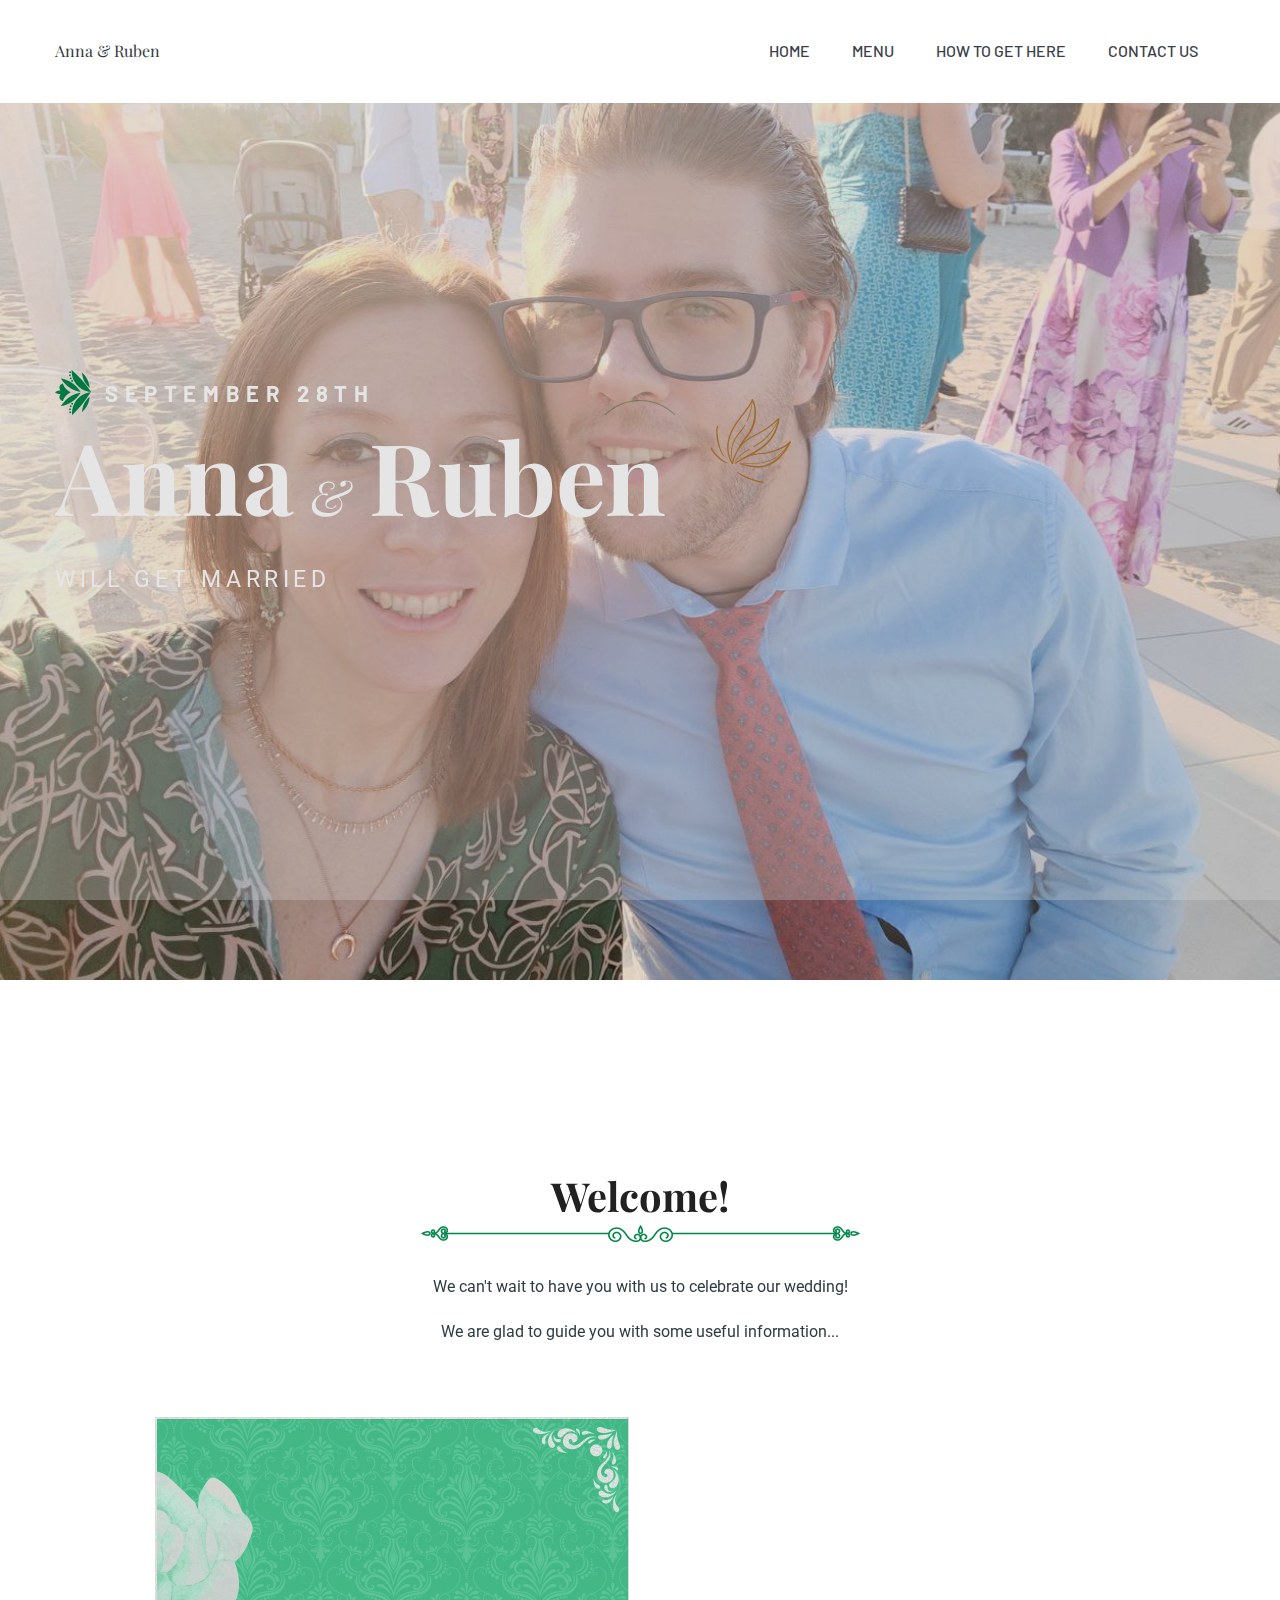
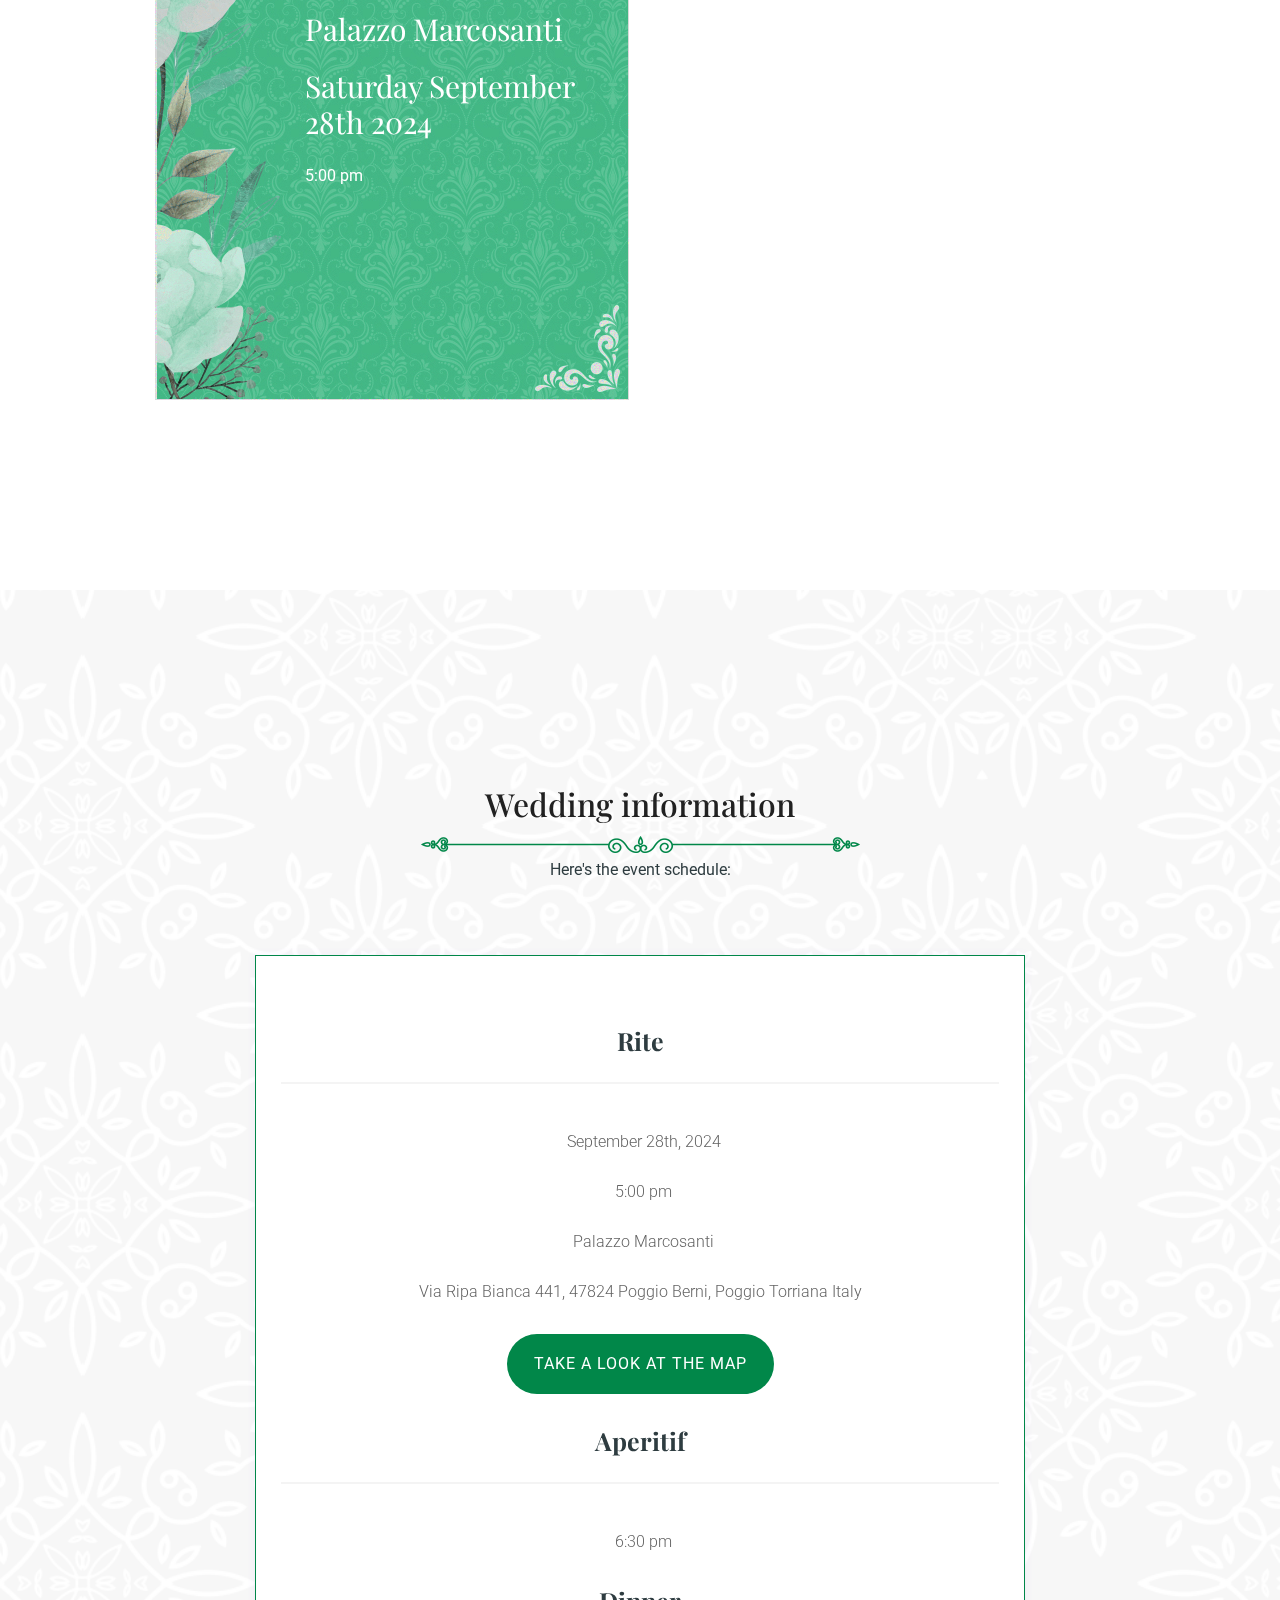
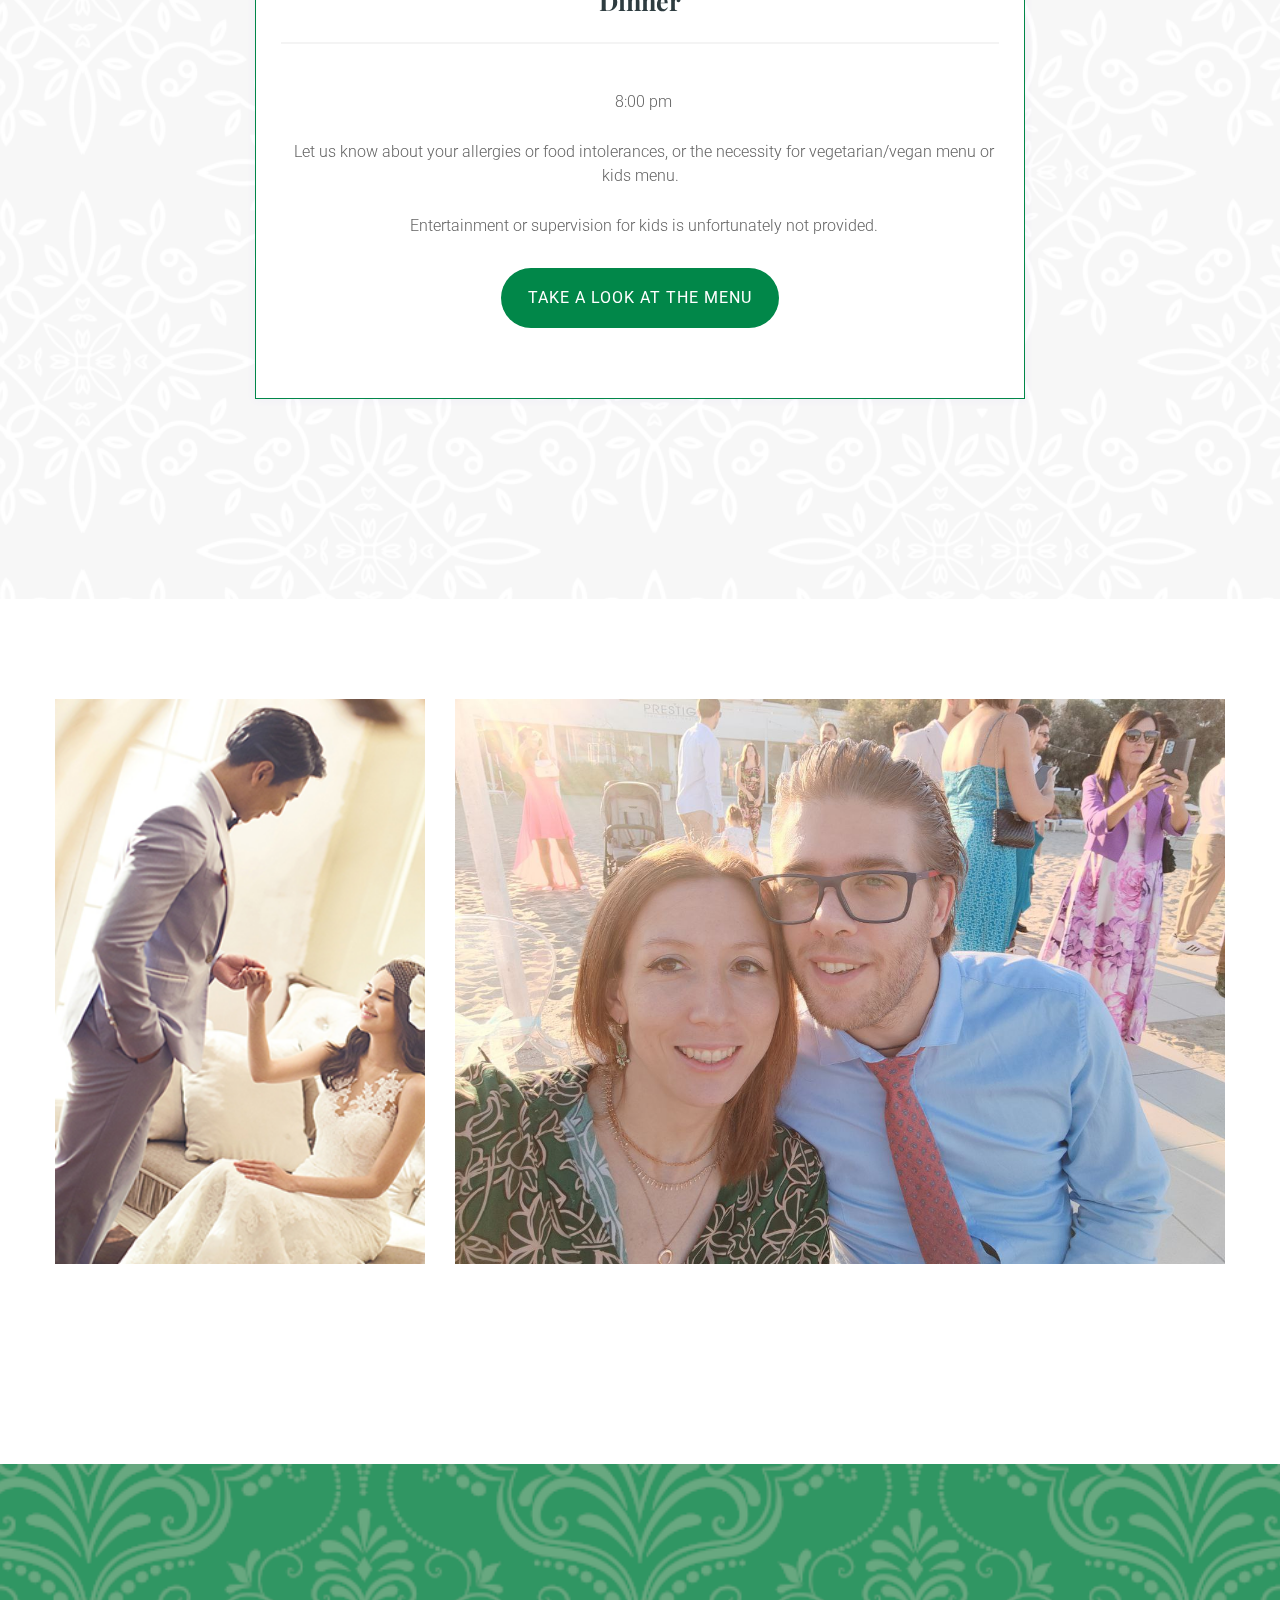
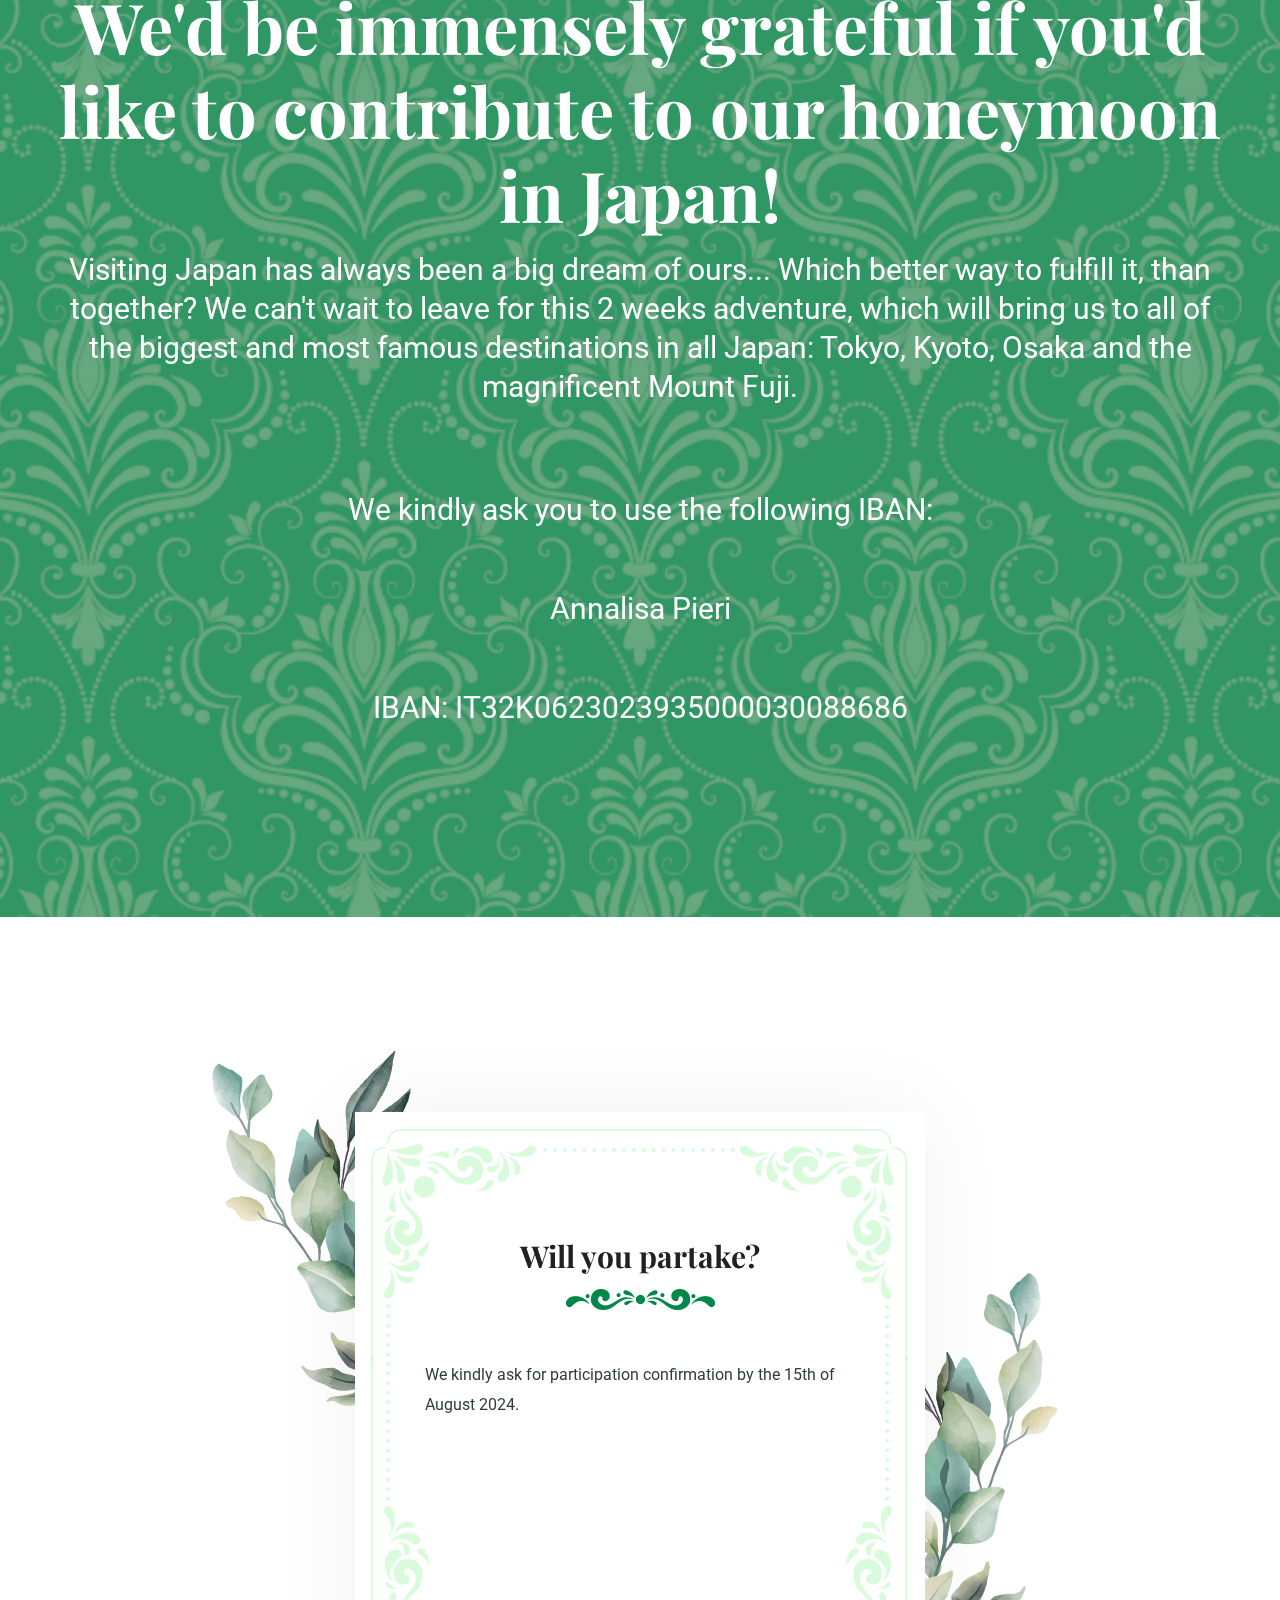
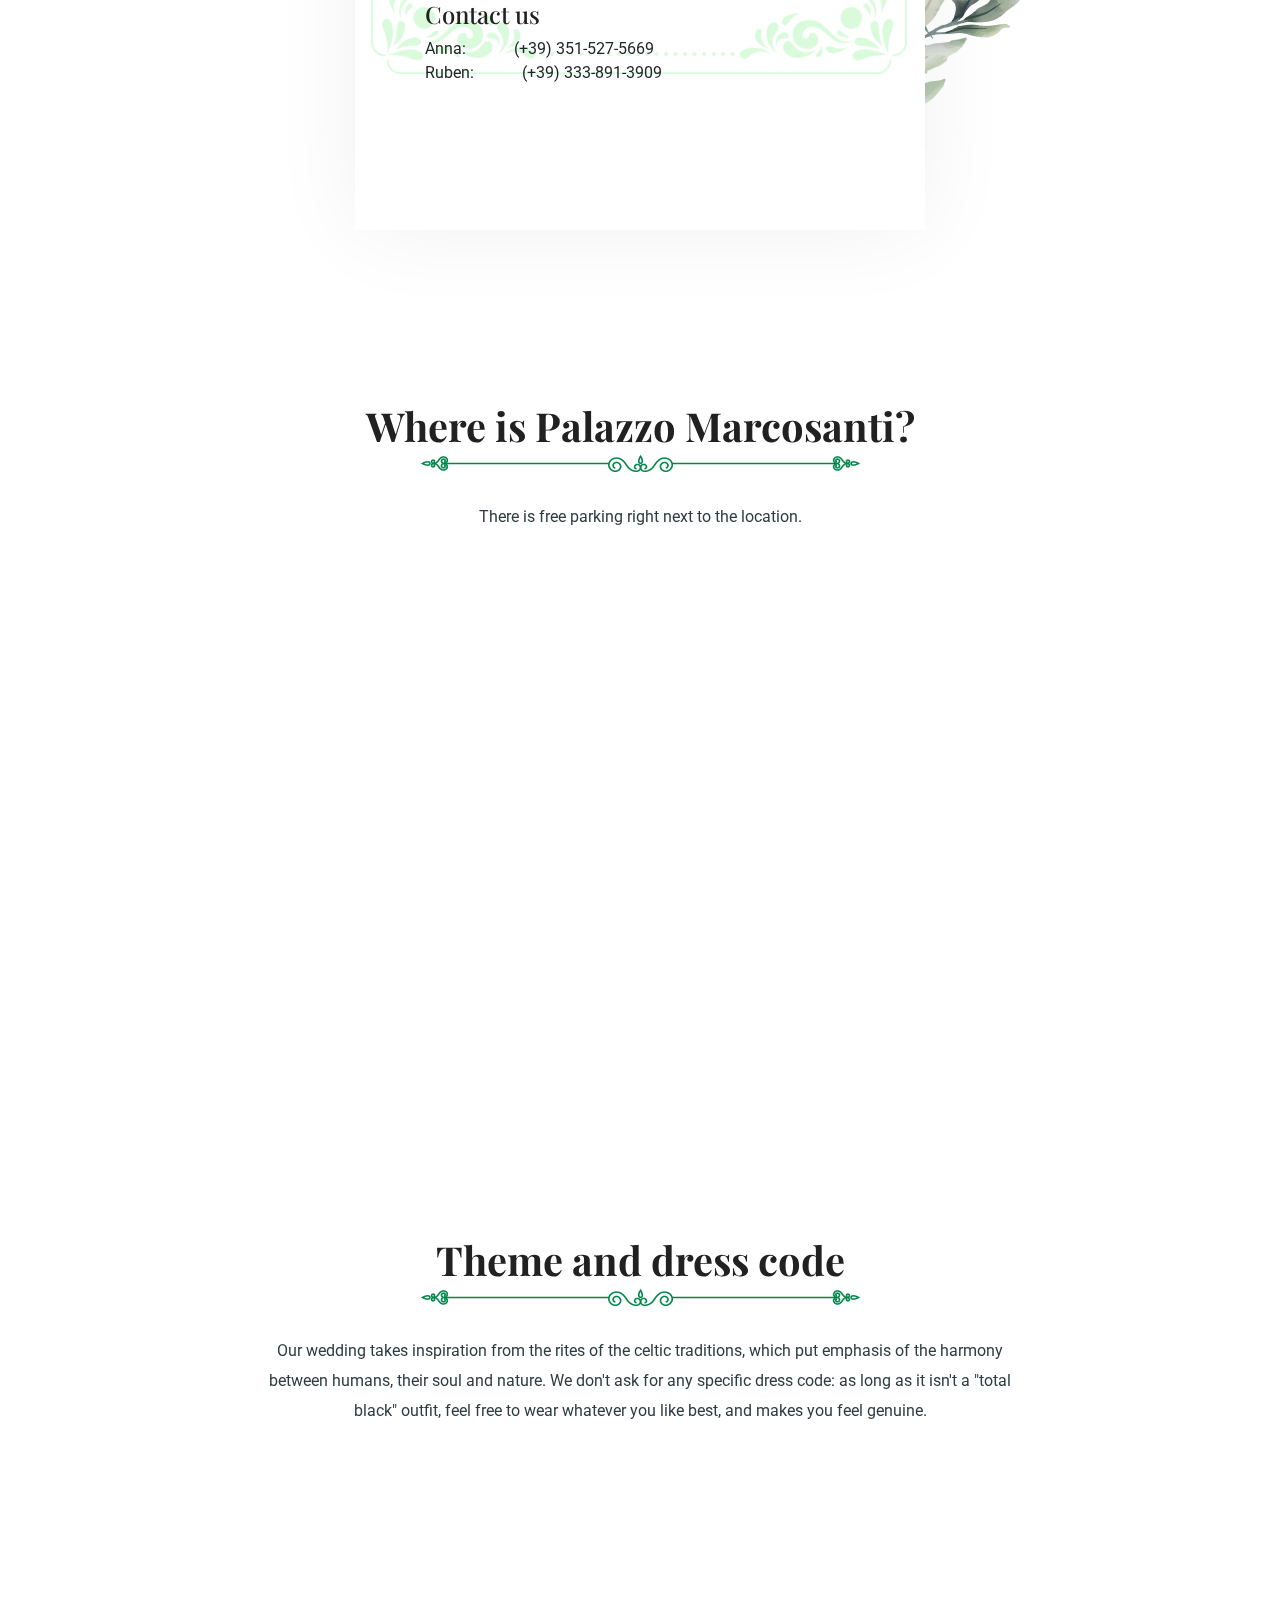
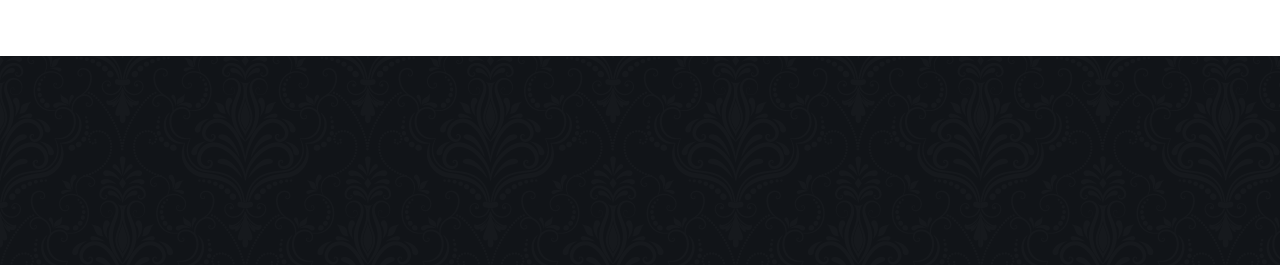
==== index.html @ dab9974c "contact us links" ====
<!doctype html>
<html class="no-js" lang="it">
<head>
    <meta charset="utf-8">
    <meta http-equiv="x-ua-compatible" content="ie=edge">
    <title>Anna & Ruben</title>
    <meta name="description" content="">
    <meta name="viewport" content="width=device-width, initial-scale=1">
    <meta name="referrer" content="origin">
    <link rel="manifest" href="site.webmanifest">
    <link rel="shortcut icon" type="image/x-icon" href="assets/img/favicon.ico">

    <!-- CSS here -->
    <link rel="stylesheet" href="assets/css/bootstrap.min.css">
    <link rel="stylesheet" href="assets/css/owl.carousel.min.css">
    <link rel="stylesheet" href="assets/css/flaticon.css">
    <link rel="stylesheet" href="assets/css/slicknav.css">
    <link rel="stylesheet" href="assets/css/animate.min.css">
    <link rel="stylesheet" href="assets/css/magnific-popup.css">
    <link rel="stylesheet" href="https://cdnjs.cloudflare.com/ajax/libs/font-awesome/6.5.2/css/all.min.css" integrity="sha512-SnH5WK+bZxgPHs44uWIX+LLJAJ9/2PkPKZ5QiAj6Ta86w+fsb2TkcmfRyVX3pBnMFcV7oQPJkl9QevSCWr3W6A==" crossorigin="anonymous" referrerpolicy="no-referrer" />
    <link rel="stylesheet" href="assets/css/themify-icons.css">
    <link rel="stylesheet" href="assets/css/slick.css">
    <link rel="stylesheet" href="assets/css/nice-select.css">
    <link rel="stylesheet" href="assets/css/style.css">
    <link rel="stylesheet" href="https://cdn.jsdelivr.net/gh/lipis/flag-icons@7.2.3/css/flag-icons.min.css"/>
</head>
<body>
<!-- Preloader Start -->
<div id="preloader-active">
    <div class="preloader d-flex align-items-center justify-content-center">
        <div class="preloader-inner position-relative">
            <div class="preloader-circle"></div>
            <div class="preloader-img pere-text">
                <img src="" alt="">
            </div>
        </div>
    </div>
</div>
<!-- Preloader Start -->
<header>
    <!-- Header Start -->
    <div class="header-area">
            <div class="main-header fixed-top bg-white">
                <div class="container">
                    <div class="row align-items-center">
                        <!-- Logo -->
                        <div class="col-xl-2 col-lg-2">
                            <div class="logo">
                                <a class="lang-it" href="index.html?lang=it"><span class="text-dark" style="font-family: 'Playfair Display',serif;">Anna & Ruben</span></a>
                                <a class="lang-en" href="index.html?lang=en"><span class="text-dark" style="font-family: 'Playfair Display',serif;">Anna & Ruben</span></a>
                            </div>
                        </div>
                        <div class="col-xl-10 col-lg-10 col-md-10">
                            <!-- Main-menu --> 
                            <div class="main-menu f-right d-none d-lg-block">
                                <nav>                              
                                    <ul id="navigation">
                                        <li class="lang-it"><a href="index.html?lang=it">Home</a></li>
                                        <li class="lang-en"><a href="index.html?lang=en">Home</a></li>
                                        <li class="lang-it"><a href="menu.html?lang=it">Menu</a></li>
                                        <li class="lang-en"><a href="menu.html?lang=en">Menu</a></li>
                                        <li class="lang-it"><a href="getting-there.html?lang=it">Come arrivare</a></li>
                                        <li class="lang-en"><a href="getting-there.html?lang=en">How to get here</a></li>
                                        <li class="lang-it"><a href="#contact-us">Contattaci</a></li>
                                        <li class="lang-en"><a href="#contact-us">Contact us</a></li>
                                        <li><button onclick="setEnglish()" class="flag"><span class="fi fi-gb"></span></button></li>
                                        <li><button onclick="setItalian()" class="flag"><span class="fi fi-it"></span></button></li>
                                    </ul>
                                </nav>
                            </div>
                        </div> 
                        <!-- Mobile Menu -->
                        <div class="col-12">
                            <div class="mobile_menu d-block d-lg-none"></div>
                        </div>
                    </div>
                </div>
            </div>
    </div>
    <!-- Header End -->
</header>
<main>
    <!--? Slider Area Start-->
    <div class="slider-area">
        <div class="slider-active">
            <!-- Single Slider -->
            <div class="single-slider slider-height hero-overly d-flex align-items-center">
                <div class="container">
                    <div class="row d-flex align-items-center">
                        <div class="col-xl-8 col-lg-6 col-md-8 ">
                            <div class="hero__caption">
                                <span data-animation="fadeInLeft" data-delay=".3s" class="lang-it">Settembre 28</span>
                                <span data-animation="fadeInLeft" data-delay=".3s" class="lang-en">September 28th</span>
                                <h1 data-animation="fadeInLeft" data-delay=".5s" data-duration="2000ms">Anna<strong> & </strong> Ruben</h1>
                                <p data-animation="fadeInLeft" data-delay=".9s" class="lang-it">si sposeranno</p>
                                <p data-animation="fadeInLeft" data-delay=".9s" class="lang-en">will get married</p>
                            </div>
                        </div>
                    </div>
                </div>
            </div>
            <!-- Single Slider -->
            <div class="single-slider slider-height hero-overly d-flex align-items-center">
                <div class="container">
                    <div class="row d-flex align-items-center">
                        <div class="col-xl-8 col-lg-6 col-md-8 ">
                            <div class="hero__caption">
                                <span data-animation="fadeInLeft" data-delay=".3s" class="lang-it">Settembre 28</span>
                                <span data-animation="fadeInLeft" data-delay=".3s" class="lang-en">September 28th</span>
                                <h1 data-animation="fadeInLeft" data-delay=".5s" data-duration="2000ms">Anna<strong> & </strong> Ruben</h1>
                                <p data-animation="fadeInLeft" data-delay=".9s" class="lang-it">si sposeranno</p>
                                <p data-animation="fadeInLeft" data-delay=".9s" class="lang-en">will get married</p>
                            </div>
                        </div>
                    </div>
                </div>
            </div>
        </div>
    </div>
    <!-- Slider Area End-->
    <!--? Our Story Start -->
    <div class="Our-story-area story-padding">
        <div class="container">
            <!-- Section Tittle -->
            <div class="row d-flex justify-content-center">
                <div class="col-xl-7 col-lg-8">
                    <div class="section-tittle text-center mb-70">
                        <h2 class="lang-it">Benvenuti!</h2>
                        <h2 class="lang-en">Welcome!</h2>
                        <img src="assets/img/gallery/tittle_img.png" alt="">
                        <p class="lang-it">Non vediamo l'ora di avervi con noi per celebrare il nostro matrimonio!</p>
                        <p class="lang-en">We can't wait to have you with us to celebrate our wedding!</p>
                        <p class="lang-it">Abbiamo il piacere di guidarvi con qualche informazione utile...</p>
                        <p class="lang-en">We are glad to guide you with some useful information...</p>
                    </div>
                </div>
            </div>
            <div class="row justify-content-center">
                <div class="col-lg-5">
                    <div class="story-caption background-img mb-40" style="background-image: url(assets/img/gallery/story2.jpg);">
                        <div class="story-details">
                            <h4>Palazzo Marcosanti</h4>
                            <h4 class="lang-it">Sabato 28 Settembre 2024</h4>
                            <h4 class="lang-en">Saturday September 28th 2024</h4>
                            <p class="lang-it">Ore 17:00</p>
                            <p class="lang-en">5:00 pm</p>
                        </div>
                    </div>
                </div>
                <div class="col-lg-5">
                    <div class="story-img">
                        <img  class="story2" src="assets/img/gallery/palazzo.jpg" alt="">
                    </div>
                </div>
            </div>
        </div>
    </div>
    <!-- Our Story End -->
    <!--? Services Start -->
    <section class="pricing-card-area section-padding30 section-bg" data-background="assets/img/gallery/section_bg1.png">
        <div class="container">
            <!-- Section Title -->
            <div class="row d-flex justify-content-center">
                <div class="col-lg-8">
                    <div class="section-title text-center mb-70">
                        <h2 class="lang-it">Informazioni sul matrimonio</h2>
                        <h2 class="lang-en">Wedding information</h2>
                        <img src="assets/img/gallery/tittle_img.png" alt="" id="longseparator">
                        <p class="lang-it">Ecco come si svolgerà l'evento:</p>
                        <p class="lang-en">Here's the event schedule:</p>
                    </div>
                </div>
            </div>
            <div class="row justify-content-center">
                <div class="col-xl-8 col-lg-8 col-md-8">
                    <div class="single-card active text-center mb-30">
                        <div class="card-top">
                            <h4 class="lang-it"><i class="fa-solid fa-ring"></i> Cerimonia</h4>
                            <h4 class="lang-en"><i class="fa-solid fa-ring"></i> Rite</h4>
                        </div>
                        <div class="card-bottom">
                            <ul>
                                <li class="lang-it"><i class="fas fa-calendar-alt"></i>Settembre 28, 2024</li>
                                <li class="lang-en"><i class="fas fa-calendar-alt"></i>September 28th, 2024</li>
                                <li class="lang-it"><i class="far fa-clock"></i>17:00</li>
                                <li class="lang-en"><i class="far fa-clock"></i>5:00 pm</li>
                                <li><i class="fas fa-map-marker-alt"></i>Palazzo Marcosanti</li>
                                <li>Via Ripa Bianca 441, 47824 Poggio Berni, Poggio Torriana Italy</li>
                            </ul>
                        </div>
                        <div class="card-buttons mt-30">
                            <a href="#map" class="btn card-btn1 lang-it"><i class="far fa-map"></i> Guarda la mappa</a>
                            <a href="#map" class="btn card-btn1 lang-en"><i class="far fa-map"></i> Take a look at the map</a>
                        </div>
                        <div class="card-top" style="padding-top: 2em;">
                            <h4 class="lang-it"><i class="fa-solid fa-champagne-glasses"></i> Aperitivo</h4>
                            <h4 class="lang-en"><i class="fa-solid fa-champagne-glasses"></i> Aperitif</h4>
                        </div>
                        <div class="card-bottom">
                            <ul>
                                <li class="lang-it"><i class="far fa-clock"></i>18:30</li>
                                <li class="lang-en"><i class="far fa-clock"></i>6:30 pm</li>
                            </ul>
                        </div>
                        <div class="card-top" style="padding-top: 2em;">
                            <h4 class="lang-it"><i class="fa-solid fa-utensils"></i> Cena</h4>
                            <h4 class="lang-en"><i class="fa-solid fa-utensils"></i> Dinner</h4>
                        </div>
                        <div class="card-bottom">
                            <ul>
                                <li class="lang-it"><i class="far fa-clock"></i>20:00</li>
                                <li class="lang-en"><i class="far fa-clock"></i>8:00 pm</li>
                                <li class="lang-it"><i class="fas fa-exclamation"></i> Segnalateci eventuali allergie e intolleranze, o necessità di menu vegetariani/vegani e di menu bimbi.</li>
                                <li class="lang-en"><i class="fas fa-exclamation"></i> Let us know about your allergies or food intolerances, or the necessity for vegetarian/vegan menu or kids menu.</li>
                                <li class="lang-it"><i class="fas fa-exclamation"></i> Non è purtroppo previsto servizio di animazione o di sorveglianza per bambini.</li>
                                <li class="lang-en"><i class="fas fa-exclamation"></i> Entertainment or supervision for kids is unfortunately not provided.</li>
                            </ul>
                        </div>
                        <div class="card-buttons mt-30">
                            <a href="menu.html?lang=it" class="btn card-btn1 lang-it"><i class="fas fa-utensils"></i> Guarda il menu</a>
                            <a href="menu.html?lang=en" class="btn card-btn1 lang-en"><i class="fas fa-utensils"></i> Take a look at the menu</a>
                        </div>
                    </div>
                </div>
            </div>
        </div>
    </section>
    <!-- Services Card End -->
    <!--? Gallery Area Start -->
    <div class="gallery-area section-padding4">
        <div class="container">
            <div class="row">
                <div class="col-lg-4 col-md-6">
                    <div class="single-gallery mb-30">
                        <div class="gallery-img" style="background-image: url(assets/img/gallery/gallery1.png);">
                        </div>
                    </div>
                </div>
                <div class="col-lg-8 col-md-6">
                    <div class="single-gallery mb-30">
                        <div class="gallery-img" style="background-image: url(assets/img/gallery/gallery2.png);">
                        </div>
                    </div>
                </div>
            </div>
        </div>
    </div>
    <!-- Gallery Area End -->
    <!--? Gift Start -->
    <section class="gift-area gift-padding fix" data-background="assets/img/gallery/section_bg3.png">
        <div class="container">
            <div class="row">
                <div class="col-12">
                    <div class="gift-caption text-center">
                        <h2 class="lang-it">Se voleste contribuire alle spese del nostro viaggio di nozze in Giappone, vi ringraziemmo di cuore!</h2>
                        <h2 class="lang-en">We'd be immensely grateful if you'd like to contribute to our honeymoon in Japan!</h2>
                        <p class="lang-it">Visitare il Paese del Sol Levante è sempre stato un grande sogno per entrambi... Cosa c'è di meglio che realizzarlo insieme? Non vediamo l'ora partire per questa avventura, di 14 giorni, che porterà a visitare le principali mete giapponesi: Tokyo, Kyoto, Osaka e il meraviglioso Monte Fuji.</p>
                        <p class="lang-en">Visiting Japan has always been a big dream of ours... Which better way to fulfill it, than together? We can't wait to leave for this 2 weeks adventure, which will bring us to all of the biggest and most famous destinations in all Japan: Tokyo, Kyoto, Osaka and the magnificent Mount Fuji.</p>
                        <br><p class="lang-it">Vi chiediamo cortesemente di utilizzare l'IBAN qui sotto:</p>
                        <p class="lang-en">We kindly ask you to use the following IBAN:</p>
                        <p>Annalisa Pieri</p>
                        <p>IBAN: IT32K0623023935000030088686</p>
                    </div>
                </div>
            </div>
        </div>
    </section>
    <!-- Gift End -->
    <!--? Contact form Start -->
    <div class="contact-form section-padding30 fix" id="contact-us">
        <div class="container">
            <div class="row justify-content-center">
                <div class="col-xl-6 col-lg-6">
                    <div class="form-wrapper">
                        <form id="contact-form" action="#" method="POST">
                            <!-- section tittle -->
                            <div class="row ">
                                <div class="col-lg-12">
                                    <div class="section-tittle tittle-form text-center mb-30">
                                        <h2 class="lang-it">Parteciperai?</h2>
                                        <h2 class="lang-en">Will you partake?</h2>
                                        <img src="assets/img/gallery/tittle_img2.png" alt="">
                                    </div>
                                </div>
                            </div>
                            <div class="row">
                                <div class="col-lg-12">
                                    <div class="form-box mb-30">
                                        <p class="lang-it">Vi chiediamo cortesemente conferma di partecipazione entro il 15 Agosto 2024.</p>
                                        <p class="lang-en">We kindly ask for participation confirmation by the 15th of August 2024.</p>
                                    </div>
                                </div>
                                <!-- italian form -->
                                <iframe class="lang-it" src="https://usebasin.com/form/e8bb75b2c6ca/view/3b8757681c33?iframe=true" frameborder="0" style="border: none; overflow: hidden; padding:none; margin: none;" onload="var self = this; self.contentWindow.postMessage('getHeight', '*'); setInterval(function() { self.contentWindow.postMessage('getHeight', '*'); }, 500); window.addEventListener('message', function(event) { if (event.data.action === 'setHeight') { self.style.height = event.data.height + 'px'; } });" width="100%"></iframe>
                                <!-- english form -->
                                <iframe class="lang-en" src="https://usebasin.com/form/02062c2cbec5/view/0105781cb026?iframe=true" frameborder="0" style="border: none; overflow: hidden; padding:none; margin: none;" onload="var self = this; self.contentWindow.postMessage('getHeight', '*'); setInterval(function() { self.contentWindow.postMessage('getHeight', '*'); }, 500); window.addEventListener('message', function(event) { if (event.data.action === 'setHeight') { self.style.height = event.data.height + 'px'; } });" width="100%"></iframe>
                                <div class="col-lg-12">
                                    <div class="form-box subject-icon mb-30">
                                        <h4 class="lang-it">Contattaci</h4>
                                        <h4 class="lang-en">Contact us</h4>
                                        <ul>
                                            <li>Anna: &nbsp;&nbsp;&nbsp;<a href="tel:+393515275669"><i class="fas fa-phone" style="color: black;"></i></a> &nbsp;&nbsp;&nbsp;<a href="https://wa.me/393515275669"><i class="fab fa-whatsapp" style="color: black;"></i></a>&nbsp;&nbsp;&nbsp; (+39) 351-527-5669</li>
                                            <li>Ruben: &nbsp;&nbsp;&nbsp;<a href="tel:+393338913909"><i class="fas fa-phone" style="color: black;"></i></a> &nbsp;&nbsp;&nbsp;<a href="https://wa.me/39393338913909"><i class="fab fa-whatsapp" style="color: black;"></i></a>&nbsp;&nbsp;&nbsp; (+39) 333-891-3909</li>
                                        </ul>
                                    </div>
                                </div>
                                <br><br>
                            </div>
                        </form>
                        <!-- Shape inner Flower -->
                        <div class="shape-inner-flower">
                            <img src="assets/img/gallery/shape2_g.png" class="shpe2" alt="">
                        </div>
                        <!-- Shape outer Flower -->
                        <div class="shape-outer-flower">
                            <img src="assets/img/flower/from-top.png" class="outer-top" alt="">
                            <img src="assets/img/flower/from-bottom.png" class="outer-bottom" alt="">
                        </div>
                    </div>
                </div>
            </div>
        </div>
    </div>
    <!-- Contact form End -->
    <section class="brand-area section-padding-b" id="map">
        <div class="container">
                <!-- Section Title -->
                <div class="row d-flex justify-content-center">
                <div class="col-lg-8">
                    <div class="section-tittle text-center mb-80">
                        <h2 class="lang-it">Dove si trova Palazzo Marcosanti?</h2>
                        <h2 class="lang-en">Where is Palazzo Marcosanti?</h2>
                        <img src="assets/img/gallery/tittle_img.png" alt="">
                        <p class="lang-it">Il parcheggio gratuito si trova di fianco al palazzo.</p>
                        <p class="lang-en">There is free parking right next to the location.</p>
                        <iframe src="https://www.google.com/maps/embed?pb=!1m18!1m12!1m3!1d3514.375922505411!2d12.416354612199884!3d44.03650762743417!2m3!1f0!2f0!3f0!3m2!1i1024!2i768!4f13.1!3m3!1m2!1s0x132cbfebe082d4bb%3A0xe0d9b43db13b7af4!2sPalazzo%20Marcosanti!5e1!3m2!1sen!2sit!4v1720170569398!5m2!1sen!2sit" width="90%" height="450" style="border:0;" allowfullscreen="" loading="lazy" referrerpolicy="no-referrer-when-downgrade"></iframe>
                    </div>
                </div>
            </div>
        </div>
    </section>
    <section class="brand-area section-padding-b" id="dress-code">
        <div class="container">
                <!-- Section Title -->
                <div class="row d-flex justify-content-center">
                <div class="col-lg-8">
                    <div class="section-tittle text-center mb-80">
                        <h2 class="lang-it">Tema e dress code</h2>
                        <h2 class="lang-en">Theme and dress code</h2>
                        <img src="assets/img/gallery/tittle_img.png" alt="">
                        <p class="lang-it">Il nostro matrimonio si ispirerà ai riti della tradizione celtica, i quali rimandano al principio dell'armonia tra l'essere umano, la sua anima e la natura. Non vi chiediamo un dress code particolare: a patto che non sia un outfit "total black", indossate ciò che più vi piace e vi fa sentire autentici.</p>
                        <p class="lang-en">Our wedding takes inspiration from the rites of the celtic traditions, which put emphasis of the harmony between humans, their soul and nature. We don't ask for any specific dress code: as long as it isn't a "total black" outfit, feel free to wear whatever you like best, and makes you feel genuine.</p>
                    </div>
                </div>
            </div>
        </div>
    </section>
</main>
<footer>
    <!-- Footer Start-->
    <div class="footer-main" data-background="assets/img/gallery/section_bg4.png">
        <div class="footer-area footer-padding">
            <div class="container">

            </div>
        </div>
        <!-- footer-bottom area -->
        <div class="footer-bottom-area">
            <div class="container">

            </div>
        </div>
    </div>
    <!-- Footer End-->
</footer>

    <!-- JS here -->

    <script src="./assets/js/vendor/modernizr-3.5.0.min.js"></script>
    <!-- Jquery, Popper, Bootstrap -->
    <script src="./assets/js/vendor/jquery-1.12.4.min.js"></script>
    <script src="./assets/js/popper.min.js"></script>
    <script src="./assets/js/bootstrap.min.js"></script>
    <!-- Jquery Mobile Menu -->
    <script src="./assets/js/jquery.slicknav.min.js"></script>

    <!-- Jquery Slick , Owl-Carousel Plugins -->
    <script src="./assets/js/owl.carousel.min.js"></script>
    <script src="./assets/js/slick.min.js"></script>
    <!-- Date Picker -->
    <script src="./assets/js/gijgo.min.js"></script>
    <!-- One Page, Animated-HeadLin -->
    <script src="./assets/js/wow.min.js"></script>
    <script src="./assets/js/animated.headline.js"></script>
    <script src="./assets/js/jquery.magnific-popup.js"></script>

    <!-- Scrollup, nice-select, sticky -->
    <script src="./assets/js/jquery.scrollUp.min.js"></script>
    <script src="./assets/js/jquery.nice-select.min.js"></script>
    <script src="./assets/js/jquery.sticky.js"></script>

    <!-- counter , waypoint -->
    <script src="./assets/js/jquery.counterup.min.js"></script>
    <script src="./assets/js/waypoints.min.js"></script>

    <!-- contact js -->
    <script src="./assets/js/contact.js"></script>
    <script src="./assets/js/jquery.form.js"></script>
    <script src="./assets/js/jquery.validate.min.js"></script>
    <script src="./assets/js/mail-script.js"></script>
    <script src="./assets/js/jquery.ajaxchimp.min.js"></script>

    <!-- Jquery Plugins, main Jquery -->	
    <script src="./assets/js/plugins.js"></script>
    <script src="./assets/js/main.js"></script>

    <!-- Language selector -->
     <script src="./assets/js/language.js"></script>
    
</body>
</html>
---- assets/css/flaticon.css ----
/*
  	Flaticon icon font: Flaticon
  	Creation date: 03/02/2020 09:43
  	*/

@font-face {
  font-family: "Flaticon";
  src: url("../fonts/Flaticon.eot");
  src: url("../fonts/Flaticon.eot?#iefix") format("embedded-opentype"),
       url("../fonts/Flaticon.woff2") format("woff2"),
       url("../fonts/Flaticon.woff") format("woff"),
       url("../fonts/Flaticon.ttf") format("truetype"),
       url("../fonts/Flaticon.svg#Flaticon") format("svg");
  font-weight: normal;
  font-style: normal;
}

@media screen and (-webkit-min-device-pixel-ratio:0) {
  @font-face {
    font-family: "Flaticon";
    src: url("../fonts/Flaticon.svg#Flaticon") format("svg");
  }
}

[class^="flaticon-"]:before, [class*=" flaticon-"]:before,
[class^="flaticon-"]:after, [class*=" flaticon-"]:after {   
font-family: Flaticon;

}

.flaticon-chart:before { content: "\f100"; }
.flaticon-speaker:before { content: "\f101"; }
.flaticon-growth:before { content: "\f102"; }
.flaticon-social-media-marketing:before { content: "\f103"; }
.flaticon-tasks:before { content: "\f104"; }
.flaticon-project:before { content: "\f105"; }
.flaticon-award:before { content: "\f106"; }
.flaticon-quote:before { content: "\f107"; }
.flaticon-quote-1:before { content: "\f108"; }
---- assets/css/themify-icons.css ----
@font-face {
	font-family: 'themify';
	src:url('../fonts/themify.eot?-fvbane');


	src:url('../fonts/themify.eot?#iefix-fvbane') format('embedded-opentype'),
		url('../fonts/themify.woff?-fvbane') format('woff'),
		url('../fonts/themify.ttf?-fvbane') format('truetype'),
		url('../fonts/themify.svg?-fvbane#themify') format('svg');
	font-weight: normal;
	font-style: normal;
}

[class^="ti-"], [class*=" ti-"] {
	font-family: 'themify';
	speak: none;
	font-style: normal;
	font-weight: normal;
	font-variant: normal;
	text-transform: none;
	line-height: 1;

	/* Better Font Rendering =========== */
	-webkit-font-smoothing: antialiased;
	-moz-osx-font-smoothing: grayscale;
}

.ti-wand:before {
	content: "\e600";
}
.ti-volume:before {
	content: "\e601";
}
.ti-user:before {
	content: "\e602";
}
.ti-unlock:before {
	content: "\e603";
}
.ti-unlink:before {
	content: "\e604";
}
.ti-trash:before {
	content: "\e605";
}
.ti-thought:before {
	content: "\e606";
}
.ti-target:before {
	content: "\e607";
}
.ti-tag:before {
	content: "\e608";
}
.ti-tablet:before {
	content: "\e609";
}
.ti-star:before {
	content: "\e60a";
}
.ti-spray:before {
	content: "\e60b";
}
.ti-signal:before {
	content: "\e60c";
}
.ti-shopping-cart:before {
	content: "\e60d";
}
.ti-shopping-cart-full:before {
	content: "\e60e";
}
.ti-settings:before {
	content: "\e60f";
}
.ti-search:before {
	content: "\e610";
}
.ti-zoom-in:before {
	content: "\e611";
}
.ti-zoom-out:before {
	content: "\e612";
}
.ti-cut:before {
	content: "\e613";
}
.ti-ruler:before {
	content: "\e614";
}
.ti-ruler-pencil:before {
	content: "\e615";
}
.ti-ruler-alt:before {
	content: "\e616";
}
.ti-bookmark:before {
	content: "\e617";
}
.ti-bookmark-alt:before {
	content: "\e618";
}
.ti-reload:before {
	content: "\e619";
}
.ti-plus:before {
	content: "\e61a";
}
.ti-pin:before {
	content: "\e61b";
}
.ti-pencil:before {
	content: "\e61c";
}
.ti-pencil-alt:before {
	content: "\e61d";
}
.ti-paint-roller:before {
	content: "\e61e";
}
.ti-paint-bucket:before {
	content: "\e61f";
}
.ti-na:before {
	content: "\e620";
}
.ti-mobile:before {
	content: "\e621";
}
.ti-minus:before {
	content: "\e622";
}
.ti-medall:before {
	content: "\e623";
}
.ti-medall-alt:before {
	content: "\e624";
}
.ti-marker:before {
	content: "\e625";
}
.ti-marker-alt:before {
	content: "\e626";
}
.ti-arrow-up:before {
	content: "\e627";
}
.ti-arrow-right:before {
	content: "\e628";
}
.ti-arrow-left:before {
	content: "\e629";
}
.ti-arrow-down:before {
	content: "\e62a";
}
.ti-lock:before {
	content: "\e62b";
}
.ti-location-arrow:before {
	content: "\e62c";
}
.ti-link:before {
	content: "\e62d";
}
.ti-layout:before {
	content: "\e62e";
}
.ti-layers:before {
	content: "\e62f";
}
.ti-layers-alt:before {
	content: "\e630";
}
.ti-key:before {
	content: "\e631";
}
.ti-import:before {
	content: "\e632";
}
.ti-image:before {
	content: "\e633";
}
.ti-heart:before {
	content: "\e634";
}
.ti-heart-broken:before {
	content: "\e635";
}
.ti-hand-stop:before {
	content: "\e636";
}
.ti-hand-open:before {
	content: "\e637";
}
.ti-hand-drag:before {
	content: "\e638";
}
.ti-folder:before {
	content: "\e639";
}
.ti-flag:before {
	content: "\e63a";
}
.ti-flag-alt:before {
	content: "\e63b";
}
.ti-flag-alt-2:before {
	content: "\e63c";
}
.ti-eye:before {
	content: "\e63d";
}
.ti-export:before {
	content: "\e63e";
}
.ti-exchange-vertical:before {
	content: "\e63f";
}
.ti-desktop:before {
	content: "\e640";
}
.ti-cup:before {
	content: "\e641";
}
.ti-crown:before {
	content: "\e642";
}
.ti-comments:before {
	content: "\e643";
}
.ti-comment:before {
	content: "\e644";
}
.ti-comment-alt:before {
	content: "\e645";
}
.ti-close:before {
	content: "\e646";
}
.ti-clip:before {
	content: "\e647";
}
.ti-angle-up:before {
	content: "\e648";
}
.ti-angle-right:before {
	content: "\e649";
}
.ti-angle-left:before {
	content: "\e64a";
}
.ti-angle-down:before {
	content: "\e64b";
}
.ti-check:before {
	content: "\e64c";
}
.ti-check-box:before {
	content: "\e64d";
}
.ti-camera:before {
	content: "\e64e";
}
.ti-announcement:before {
	content: "\e64f";
}
.ti-brush:before {
	content: "\e650";
}
.ti-briefcase:before {
	content: "\e651";
}
.ti-bolt:before {
	content: "\e652";
}
.ti-bolt-alt:before {
	content: "\e653";
}
.ti-blackboard:before {
	content: "\e654";
}
.ti-bag:before {
	content: "\e655";
}
.ti-move:before {
	content: "\e656";
}
.ti-arrows-vertical:before {
	content: "\e657";
}
.ti-arrows-horizontal:before {
	content: "\e658";
}
.ti-fullscreen:before {
	content: "\e659";
}
.ti-arrow-top-right:before {
	content: "\e65a";
}
.ti-arrow-top-left:before {
	content: "\e65b";
}
.ti-arrow-circle-up:before {
	content: "\e65c";
}
.ti-arrow-circle-right:before {
	content: "\e65d";
}
.ti-arrow-circle-left:before {
	content: "\e65e";
}
.ti-arrow-circle-down:before {
	content: "\e65f";
}
.ti-angle-double-up:before {
	content: "\e660";
}
.ti-angle-double-right:before {
	content: "\e661";
}
.ti-angle-double-left:before {
	content: "\e662";
}
.ti-angle-double-down:before {
	content: "\e663";
}
.ti-zip:before {
	content: "\e664";
}
.ti-world:before {
	content: "\e665";
}
.ti-wheelchair:before {
	content: "\e666";
}
.ti-view-list:before {
	content: "\e667";
}
.ti-view-list-alt:before {
	content: "\e668";
}
.ti-view-grid:before {
	content: "\e669";
}
.ti-uppercase:before {
	content: "\e66a";
}
.ti-upload:before {
	content: "\e66b";
}
.ti-underline:before {
	content: "\e66c";
}
.ti-truck:before {
	content: "\e66d";
}
.ti-timer:before {
	content: "\e66e";
}
.ti-ticket:before {
	content: "\e66f";
}
.ti-thumb-up:before {
	content: "\e670";
}
.ti-thumb-down:before {
	content: "\e671";
}
.ti-text:before {
	content: "\e672";
}
.ti-stats-up:before {
	content: "\e673";
}
.ti-stats-down:before {
	content: "\e674";
}
.ti-split-v:before {
	content: "\e675";
}
.ti-split-h:before {
	content: "\e676";
}
.ti-smallcap:before {
	content: "\e677";
}
.ti-shine:before {
	content: "\e678";
}
.ti-shift-right:before {
	content: "\e679";
}
.ti-shift-left:before {
	content: "\e67a";
}
.ti-shield:before {
	content: "\e67b";
}
.ti-notepad:before {
	content: "\e67c";
}
.ti-server:before {
	content: "\e67d";
}
.ti-quote-right:before {
	content: "\e67e";
}
.ti-quote-left:before {
	content: "\e67f";
}
.ti-pulse:before {
	content: "\e680";
}
.ti-printer:before {
	content: "\e681";
}
.ti-power-off:before {
	content: "\e682";
}
.ti-plug:before {
	content: "\e683";
}
.ti-pie-chart:before {
	content: "\e684";
}
.ti-paragraph:before {
	content: "\e685";
}
.ti-panel:before {
	content: "\e686";
}
.ti-package:before {
	content: "\e687";
}
.ti-music:before {
	content: "\e688";
}
.ti-music-alt:before {
	content: "\e689";
}
.ti-mouse:before {
	content: "\e68a";
}
.ti-mouse-alt:before {
	content: "\e68b";
}
.ti-money:before {
	content: "\e68c";
}
.ti-microphone:before {
	content: "\e68d";
}
.ti-menu:before {
	content: "\e68e";
}
.ti-menu-alt:before {
	content: "\e68f";
}
.ti-map:before {
	content: "\e690";
}
.ti-map-alt:before {
	content: "\e691";
}
.ti-loop:before {
	content: "\e692";
}
.ti-location-pin:before {
	content: "\e693";
}
.ti-list:before {
	content: "\e694";
}
.ti-light-bulb:before {
	content: "\e695";
}
.ti-Italic:before {
	content: "\e696";
}
.ti-info:before {
	content: "\e697";
}
.ti-infinite:before {
	content: "\e698";
}
.ti-id-badge:before {
	content: "\e699";
}
.ti-hummer:before {
	content: "\e69a";
}
.ti-home:before {
	content: "\e69b";
}
.ti-help:before {
	content: "\e69c";
}
.ti-headphone:before {
	content: "\e69d";
}
.ti-harddrives:before {
	content: "\e69e";
}
.ti-harddrive:before {
	content: "\e69f";
}
.ti-gift:before {
	content: "\e6a0";
}
.ti-game:before {
	content: "\e6a1";
}
.ti-filter:before {
	content: "\e6a2";
}
.ti-files:before {
	content: "\e6a3";
}
.ti-file:before {
	content: "\e6a4";
}
.ti-eraser:before {
	content: "\e6a5";
}
.ti-envelope:before {
	content: "\e6a6";
}
.ti-download:before {
	content: "\e6a7";
}
.ti-direction:before {
	content: "\e6a8";
}
.ti-direction-alt:before {
	content: "\e6a9";
}
.ti-dashboard:before {
	content: "\e6aa";
}
.ti-control-stop:before {
	content: "\e6ab";
}
.ti-control-shuffle:before {
	content: "\e6ac";
}
.ti-control-play:before {
	content: "\e6ad";
}
.ti-control-pause:before {
	content: "\e6ae";
}
.ti-control-forward:before {
	content: "\e6af";
}
.ti-control-backward:before {
	content: "\e6b0";
}
.ti-cloud:before {
	content: "\e6b1";
}
.ti-cloud-up:before {
	content: "\e6b2";
}
.ti-cloud-down:before {
	content: "\e6b3";
}
.ti-clipboard:before {
	content: "\e6b4";
}
.ti-car:before {
	content: "\e6b5";
}
.ti-calendar:before {
	content: "\e6b6";
}
.ti-book:before {
	content: "\e6b7";
}
.ti-bell:before {
	content: "\e6b8";
}
.ti-basketball:before {
	content: "\e6b9";
}
.ti-bar-chart:before {
	content: "\e6ba";
}
.ti-bar-chart-alt:before {
	content: "\e6bb";
}
.ti-back-right:before {
	content: "\e6bc";
}
.ti-back-left:before {
	content: "\e6bd";
}
.ti-arrows-corner:before {
	content: "\e6be";
}
.ti-archive:before {
	content: "\e6bf";
}
.ti-anchor:before {
	content: "\e6c0";
}
.ti-align-right:before {
	content: "\e6c1";
}
.ti-align-left:before {
	content: "\e6c2";
}
.ti-align-justify:before {
	content: "\e6c3";
}
.ti-align-center:before {
	content: "\e6c4";
}
.ti-alert:before {
	content: "\e6c5";
}
.ti-alarm-clock:before {
	content: "\e6c6";
}
.ti-agenda:before {
	content: "\e6c7";
}
.ti-write:before {
	content: "\e6c8";
}
.ti-window:before {
	content: "\e6c9";
}
.ti-widgetized:before {
	content: "\e6ca";
}
.ti-widget:before {
	content: "\e6cb";
}
.ti-widget-alt:before {
	content: "\e6cc";
}
.ti-wallet:before {
	content: "\e6cd";
}
.ti-video-clapper:before {
	content: "\e6ce";
}
.ti-video-camera:before {
	content: "\e6cf";
}
.ti-vector:before {
	content: "\e6d0";
}
.ti-themify-logo:before {
	content: "\e6d1";
}
.ti-themify-favicon:before {
	content: "\e6d2";
}
.ti-themify-favicon-alt:before {
	content: "\e6d3";
}
.ti-support:before {
	content: "\e6d4";
}
.ti-stamp:before {
	content: "\e6d5";
}
.ti-split-v-alt:before {
	content: "\e6d6";
}
.ti-slice:before {
	content: "\e6d7";
}
.ti-shortcode:before {
	content: "\e6d8";
}
.ti-shift-right-alt:before {
	content: "\e6d9";
}
.ti-shift-left-alt:before {
	content: "\e6da";
}
.ti-ruler-alt-2:before {
	content: "\e6db";
}
.ti-receipt:before {
	content: "\e6dc";
}
.ti-pin2:before {
	content: "\e6dd";
}
.ti-pin-alt:before {
	content: "\e6de";
}
.ti-pencil-alt2:before {
	content: "\e6df";
}
.ti-palette:before {
	content: "\e6e0";
}
.ti-more:before {
	content: "\e6e1";
}
.ti-more-alt:before {
	content: "\e6e2";
}
.ti-microphone-alt:before {
	content: "\e6e3";
}
.ti-magnet:before {
	content: "\e6e4";
}
.ti-line-double:before {
	content: "\e6e5";
}
.ti-line-dotted:before {
	content: "\e6e6";
}
.ti-line-dashed:before {
	content: "\e6e7";
}
.ti-layout-width-full:before {
	content: "\e6e8";
}
.ti-layout-width-default:before {
	content: "\e6e9";
}
.ti-layout-width-default-alt:before {
	content: "\e6ea";
}
.ti-layout-tab:before {
	content: "\e6eb";
}
.ti-layout-tab-window:before {
	content: "\e6ec";
}
.ti-layout-tab-v:before {
	content: "\e6ed";
}
.ti-layout-tab-min:before {
	content: "\e6ee";
}
.ti-layout-slider:before {
	content: "\e6ef";
}
.ti-layout-slider-alt:before {
	content: "\e6f0";
}
.ti-layout-sidebar-right:before {
	content: "\e6f1";
}
.ti-layout-sidebar-none:before {
	content: "\e6f2";
}
.ti-layout-sidebar-left:before {
	content: "\e6f3";
}
.ti-layout-placeholder:before {
	content: "\e6f4";
}
.ti-layout-menu:before {
	content: "\e6f5";
}
.ti-layout-menu-v:before {
	content: "\e6f6";
}
.ti-layout-menu-separated:before {
	content: "\e6f7";
}
.ti-layout-menu-full:before {
	content: "\e6f8";
}
.ti-layout-media-right-alt:before {
	content: "\e6f9";
}
.ti-layout-media-right:before {
	content: "\e6fa";
}
.ti-layout-media-overlay:before {
	content: "\e6fb";
}
.ti-layout-media-overlay-alt:before {
	content: "\e6fc";
}
.ti-layout-media-overlay-alt-2:before {
	content: "\e6fd";
}
.ti-layout-media-left-alt:before {
	content: "\e6fe";
}
.ti-layout-media-left:before {
	content: "\e6ff";
}
.ti-layout-media-center-alt:before {
	content: "\e700";
}
.ti-layout-media-center:before {
	content: "\e701";
}
.ti-layout-list-thumb:before {
	content: "\e702";
}
.ti-layout-list-thumb-alt:before {
	content: "\e703";
}
.ti-layout-list-post:before {
	content: "\e704";
}
.ti-layout-list-large-image:before {
	content: "\e705";
}
.ti-layout-line-solid:before {
	content: "\e706";
}
.ti-layout-grid4:before {
	content: "\e707";
}
.ti-layout-grid3:before {
	content: "\e708";
}
.ti-layout-grid2:before {
	content: "\e709";
}
.ti-layout-grid2-thumb:before {
	content: "\e70a";
}
.ti-layout-cta-right:before {
	content: "\e70b";
}
.ti-layout-cta-left:before {
	content: "\e70c";
}
.ti-layout-cta-center:before {
	content: "\e70d";
}
.ti-layout-cta-btn-right:before {
	content: "\e70e";
}
.ti-layout-cta-btn-left:before {
	content: "\e70f";
}
.ti-layout-column4:before {
	content: "\e710";
}
.ti-layout-column3:before {
	content: "\e711";
}
.ti-layout-column2:before {
	content: "\e712";
}
.ti-layout-accordion-separated:before {
	content: "\e713";
}
.ti-layout-accordion-merged:before {
	content: "\e714";
}
.ti-layout-accordion-list:before {
	content: "\e715";
}
.ti-ink-pen:before {
	content: "\e716";
}
.ti-info-alt:before {
	content: "\e717";
}
.ti-help-alt:before {
	content: "\e718";
}
.ti-headphone-alt:before {
	content: "\e719";
}
.ti-hand-point-up:before {
	content: "\e71a";
}
.ti-hand-point-right:before {
	content: "\e71b";
}
.ti-hand-point-left:before {
	content: "\e71c";
}
.ti-hand-point-down:before {
	content: "\e71d";
}
.ti-gallery:before {
	content: "\e71e";
}
.ti-face-smile:before {
	content: "\e71f";
}
.ti-face-sad:before {
	content: "\e720";
}
.ti-credit-card:before {
	content: "\e721";
}
.ti-control-skip-forward:before {
	content: "\e722";
}
.ti-control-skip-backward:before {
	content: "\e723";
}
.ti-control-record:before {
	content: "\e724";
}
.ti-control-eject:before {
	content: "\e725";
}
.ti-comments-smiley:before {
	content: "\e726";
}
.ti-brush-alt:before {
	content: "\e727";
}
.ti-youtube:before {
	content: "\e728";
}
.ti-vimeo:before {
	content: "\e729";
}
.ti-twitter:before {
	content: "\e72a";
}
.ti-time:before {
	content: "\e72b";
}
.ti-tumblr:before {
	content: "\e72c";
}
.ti-skype:before {
	content: "\e72d";
}
.ti-share:before {
	content: "\e72e";
}
.ti-share-alt:before {
	content: "\e72f";
}
.ti-rocket:before {
	content: "\e730";
}
.ti-pinterest:before {
	content: "\e731";
}
.ti-new-window:before {
	content: "\e732";
}
.ti-microsoft:before {
	content: "\e733";
}
.ti-list-ol:before {
	content: "\e734";
}
.ti-linkedin:before {
	content: "\e735";
}
.ti-layout-sidebar-2:before {
	content: "\e736";
}
.ti-layout-grid4-alt:before {
	content: "\e737";
}
.ti-layout-grid3-alt:before {
	content: "\e738";
}
.ti-layout-grid2-alt:before {
	content: "\e739";
}
.ti-layout-column4-alt:before {
	content: "\e73a";
}
.ti-layout-column3-alt:before {
	content: "\e73b";
}
.ti-layout-column2-alt:before {
	content: "\e73c";
}
.ti-instagram:before {
	content: "\e73d";
}
.ti-google:before {
	content: "\e73e";
}
.ti-github:before {
	content: "\e73f";
}
.ti-flickr:before {
	content: "\e740";
}
.ti-facebook:before {
	content: "\e741";
}
.ti-dropbox:before {
	content: "\e742";
}
.ti-dribbble:before {
	content: "\e743";
}
.ti-apple:before {
	content: "\e744";
}
.ti-android:before {
	content: "\e745";
}
.ti-save:before {
	content: "\e746";
}
.ti-save-alt:before {
	content: "\e747";
}
.ti-yahoo:before {
	content: "\e748";
}
.ti-wordpress:before {
	content: "\e749";
}
.ti-vimeo-alt:before {
	content: "\e74a";
}
.ti-twitter-alt:before {
	content: "\e74b";
}
.ti-tumblr-alt:before {
	content: "\e74c";
}
.ti-trello:before {
	content: "\e74d";
}
.ti-stack-overflow:before {
	content: "\e74e";
}
.ti-soundcloud:before {
	content: "\e74f";
}
.ti-sharethis:before {
	content: "\e750";
}
.ti-sharethis-alt:before {
	content: "\e751";
}
.ti-reddit:before {
	content: "\e752";
}
.ti-pinterest-alt:before {
	content: "\e753";
}
.ti-microsoft-alt:before {
	content: "\e754";
}
.ti-linux:before {
	content: "\e755";
}
.ti-jsfiddle:before {
	content: "\e756";
}
.ti-joomla:before {
	content: "\e757";
}
.ti-html5:before {
	content: "\e758";
}
.ti-flickr-alt:before {
	content: "\e759";
}
.ti-email:before {
	content: "\e75a";
}
.ti-drupal:before {
	content: "\e75b";
}
.ti-dropbox-alt:before {
	content: "\e75c";
}
.ti-css3:before {
	content: "\e75d";
}
.ti-rss:before {
	content: "\e75e";
}
.ti-rss-alt:before {
	content: "\e75f";
}
---- assets/css/nice-select.css ----
.nice-select {
  -webkit-tap-highlight-color: transparent;
  background-color: #fff;
  border-radius: 5px;
  border: solid 1px #e8e8e8;
  box-sizing: border-box;
  clear: both;
  cursor: pointer;
  display: block;
  float: left;
  font-family: inherit;
  font-size: 14px;
  font-weight: normal;
  height: 42px;
  line-height: 40px;
  outline: none;
  padding-left: 18px;
  padding-right: 30px;
  position: relative;
  text-align: left !important;
  -webkit-transition: all 0.2s ease-in-out;
  transition: all 0.2s ease-in-out;
  -webkit-user-select: none;
     -moz-user-select: none;
      -ms-user-select: none;
          user-select: none;
  white-space: nowrap;
  width: auto; }
  .nice-select:hover {
    border-color: #dbdbdb; }
  .nice-select:active, .nice-select.open, .nice-select:focus {
    border-color: #999; }
  .nice-select:after {
    border-bottom: 2px solid #999;
    border-right: 2px solid #999;
    content: '';
    display: block;
    height: 5px;
    margin-top: -4px;
    pointer-events: none;
    position: absolute;
    right: 12px;
    top: 50%;
    -webkit-transform-origin: 66% 66%;
        -ms-transform-origin: 66% 66%;
            transform-origin: 66% 66%;
    -webkit-transform: rotate(45deg);
        -ms-transform: rotate(45deg);
            transform: rotate(45deg);
    -webkit-transition: all 0.15s ease-in-out;
    transition: all 0.15s ease-in-out;
    width: 5px; }
  .nice-select.open:after {
    -webkit-transform: rotate(-135deg);
        -ms-transform: rotate(-135deg);
            transform: rotate(-135deg); }
  .nice-select.open .list {
    opacity: 1;
    pointer-events: auto;
    -webkit-transform: scale(1) translateY(0);
        -ms-transform: scale(1) translateY(0);
            transform: scale(1) translateY(0); }
  .nice-select.disabled {
    border-color: #ededed;
    color: #999;
    pointer-events: none; }
    .nice-select.disabled:after {
      border-color: #cccccc; }
  .nice-select.wide {
    width: 100%; }
    .nice-select.wide .list {
      left: 0 !important;
      right: 0 !important; }
  .nice-select.right {
    float: right; }
    .nice-select.right .list {
      left: auto;
      right: 0; }
  .nice-select.small {
    font-size: 12px;
    height: 36px;
    line-height: 34px; }
    .nice-select.small:after {
      height: 4px;
      width: 4px; }
    .nice-select.small .option {
      line-height: 34px;
      min-height: 34px; }
  .nice-select .list {
    background-color: #fff;
    border-radius: 5px;
    box-shadow: 0 0 0 1px rgba(68, 68, 68, 0.11);
    box-sizing: border-box;
    margin-top: 4px;
    opacity: 0;
    overflow: hidden;
    padding: 0;
    pointer-events: none;
    position: absolute;
    top: 100%;
    left: 0;
    -webkit-transform-origin: 50% 0;
        -ms-transform-origin: 50% 0;
            transform-origin: 50% 0;
    -webkit-transform: scale(0.75) translateY(-21px);
        -ms-transform: scale(0.75) translateY(-21px);
            transform: scale(0.75) translateY(-21px);
    -webkit-transition: all 0.2s cubic-bezier(0.5, 0, 0, 1.25), opacity 0.15s ease-out;
    transition: all 0.2s cubic-bezier(0.5, 0, 0, 1.25), opacity 0.15s ease-out;
    z-index: 9; }
    .nice-select .list:hover .option:not(:hover) {
      background-color: transparent !important; }
  .nice-select .option {
    cursor: pointer;
    font-weight: 400;
    line-height: 40px;
    list-style: none;
    min-height: 40px;
    outline: none;
    padding-left: 18px;
    padding-right: 29px;
    text-align: left;
    -webkit-transition: all 0.2s;
    transition: all 0.2s; }
    .nice-select .option:hover, .nice-select .option.focus, .nice-select .option.selected.focus {
      background-color: #f6f6f6; }
    .nice-select .option.selected {
      font-weight: bold; }
    .nice-select .option.disabled {
      background-color: transparent;
      color: #999;
      cursor: default; }

.no-csspointerevents .nice-select .list {
  display: none; }

.no-csspointerevents .nice-select.open .list {
  display: block; }
---- assets/css/style.css ----
@import url("https://fonts.googleapis.com/css?family=Barlow:300,400,500,600,700|Playfair+Display:400,500,600,700,800,900|Roboto:300,400,500,700&display=swap");

html {
    scroll-behavior: smooth;
}

.white-bg {
    background: #ffffff
}

.gray-bg {
    background: #f5f5f5
}

.section-bg1 {
    background: #13151b
}

.gray-bg {
    background: #f7f7fd
}

.white-bg {
    background: #fff
}

.black-bg {
    background: #16161a
}

.theme-bg {
    background: #018749
}

.brand-bg {
    background: #f1f4fa
}

.testimonial-bg {
    background: #f9fafc
}

.white-color {
    color: #fff
}

.black-color {
    color: #16161a
}

.theme-color {
    color: #018749
}

.boxed-btn {
    background: #fff;
    color: #018749 !important;
    display: inline-block;
    padding: 18px 44px;
    font-family: "Playfair Display", serif;
    font-size: 14px;
    font-weight: 400;
    border: 0;
    border: 1px solid #018749;
    letter-spacing: 3px;
    text-align: center;
    color: #018749;
    text-transform: uppercase;
    cursor: pointer
}

.boxed-btn:hover {
    background: #018749;
    color: #fff !important;
    border: 1px solid #018749
}

.boxed-btn:focus {
    outline: none
}

.boxed-btn.large-width {
    width: 220px
}

[data-overlay] {
    position: relative;
    background-size: cover;
    background-repeat: no-repeat;
    background-position: center center
}

[data-overlay]::before {
    position: absolute;
    left: 0;
    top: 0;
    right: 0;
    bottom: 0;
    content: ""
}

[data-opacity="1"]::before {
    opacity: 0.1
}

[data-opacity="2"]::before {
    opacity: 0.2
}

[data-opacity="3"]::before {
    opacity: 0.3
}

[data-opacity="4"]::before {
    opacity: 0.4
}

[data-opacity="5"]::before {
    opacity: 0.5
}

[data-opacity="6"]::before {
    opacity: 0.6
}

[data-opacity="7"]::before {
    opacity: 0.7
}

[data-opacity="8"]::before {
    opacity: 0.8
}

[data-opacity="9"]::before {
    opacity: 0.9
}

body {
    font-family: "Roboto", sans-serif;
    font-weight: normal;
    font-style: normal;
}

h1,
h2,
h3,
h3,
h4,
h5,
h6 {
    font-family: "Playfair Display", serif;
    color: #212121;
    margin-top: 0px;
    font-style: normal;
    font-weight: 500;
    text-transform: normal
}

p {
    font-family: "Roboto", sans-serif;
    color: #2e3c40;
    font-size: 16px;
    line-height: 30px;
    margin-bottom: 15px;
    font-weight: normal
}

.bg-img-1 {
    background-image: url(../img/slider/slider-img-1.jpg)
}

.bg-img-2 {
    background-image: url(../img/background-img/bg-img-2.jpg)
}

.cta-bg-1 {
    background-image: url(../img/background-img/bg-img-3.jpg)
}

.img {
    max-width: 100%;
    -webkit-transition: all .3s ease-out 0s;
    -moz-transition: all .3s ease-out 0s;
    -ms-transition: all .3s ease-out 0s;
    -o-transition: all .3s ease-out 0s;
    transition: all .3s ease-out 0s
}

.f-left {
    float: left
}

.f-right {
    float: right
}

.fix {
    overflow: hidden
}

.clear {
    clear: both
}

a,
.button {
    -webkit-transition: all .3s ease-out 0s;
    -moz-transition: all .3s ease-out 0s;
    -ms-transition: all .3s ease-out 0s;
    -o-transition: all .3s ease-out 0s;
    transition: all .3s ease-out 0s
}

a:focus,
.button:focus {
    text-decoration: none;
    outline: none
}

a {
    color: #635c5c
}

a:hover {
    color: #fff
}

a:focus,
a:hover,
.portfolio-cat a:hover,
.footer -menu li a:hover {
    text-decoration: none
}

a,
button {
    color: #fff;
    outline: medium none
}

button:focus,
input:focus,
input:focus,
textarea,
textarea:focus {
    outline: 0
}

.uppercase {
    text-transform: uppercase
}

input:focus::-moz-placeholder {
    opacity: 0;
    -webkit-transition: .4s;
    -o-transition: .4s;
    transition: .4s
}

.capitalize {
    text-transform: capitalize
}

h1 a,
h2 a,
h3 a,
h4 a,
h5 a,
h6 a {
    color: inherit
}

ul {
    margin: 0px;
    padding: 0px
}

li {
    list-style: none
}

hr {
    border-bottom: 1px solid #eceff8;
    border-top: 0 none;
    margin: 30px 0;
    padding: 0
}

.theme-overlay {
    position: relative
}

.theme-overlay::before {
    background: #1696e7 none repeat scroll 0 0;
    content: "";
    height: 100%;
    left: 0;
    opacity: 0.6;
    position: absolute;
    top: 0;
    width: 100%
}

.overlay {
    position: relative;
    z-index: 0
}

.overlay::before {
    position: absolute;
    content: "";
    top: 0;
    left: 0;
    width: 100%;
    height: 100%;
    z-index: -1
}

.overlay2 {
    position: relative;
    z-index: 0
}

.overlay2::before {
    position: absolute;
    content: "";
    background-color: #2E2200;
    top: 0;
    left: 0;
    width: 100%;
    height: 100%;
    z-index: -1;
    opacity: 0.5
}

.section-padding {
    padding-top: 120px;
    padding-bottom: 120px
}

.separator {
    border-top: 1px solid #f2f2f2
}

.mb-90 {
    margin-bottom: 90px
}

@media (max-width: 767px) {
    .mb-90 {
        margin-bottom: 30px
    }
}

@media (min-width: 768px) and (max-width: 991px) {
    .mb-90 {
        margin-bottom: 45px
    }
}

.owl-carousel .owl-nav div {
    background: rgba(255, 255, 255, 0.8) none repeat scroll 0 0;
    height: 40px;
    left: 20px;
    line-height: 40px;
    font-size: 22px;
    color: #646464;
    opacity: 1;
    visibility: visible;
    position: absolute;
    text-align: center;
    top: 50%;
    transform: translateY(-50%);
    transition: all 0.3s ease 0s;
    width: 40px
}

.owl-carousel .owl-nav div.owl-next {
    left: auto;
    right: -30px
}

.owl-carousel .owl-nav div.owl-next i {
    position: relative;
    right: 0;
    top: 1px
}

.owl-carousel .owl-nav div.owl-prev i {
    position: relative;
    right: 1px;
    top: 0px
}

.owl-carousel:hover .owl-nav div {
    opacity: 1;
    visibility: visible
}

.owl-carousel:hover .owl-nav div:hover {
    color: #fff;
    background: #ff3500
}

.btn {
    background: #018749;
    text-transform: uppercase;
    color: #fff;
    font-size: 16px;
    font-weight: 400;
    padding: 30px 44px;
    padding: 30px 27px;
    border-radius: 30px;
    letter-spacing: 1px;
    line-height: 0;
    margin-bottom: 0;
    cursor: pointer;
    display: inline-block;
    -moz-user-select: none;
    cursor: pointer;
    transition: color 0.4s linear;
    position: relative;
    z-index: 1;
    border: 0;
    overflow: hidden;
    margin: 0
}

.btn::before {
    content: "";
    position: absolute;
    left: 0;
    top: 0;
    width: 100%;
    height: 100%;
    background: #da1b1b;
    z-index: 1;
    border-radius: 5px;
    transition: transform 0.5s;
    transition-timing-function: ease;
    transform-origin: 0 0;
    transition-timing-function: cubic-bezier(0.5, 1.6, 0.4, 0.7);
    transform: scaleX(0)
}

.btn:hover::before {
    transform: scaleX(1);
    color: #fff !important;
    z-index: -1
}

.header-btn {
    background: #4043bc;
    padding: 20px 11px;
    min-width: 120px;
    position: relative
}

.header-btn::before {
    background: #ec4683
}

.btn-whit {
    background: #fff;
    text-transform: uppercase;
    color: #362d2b;
    font-size: 16px;
    font-weight: 400;
    padding: 30px 44px;
    border-radius: 30px
}

.btn.focus,
.btn:focus {
    outline: 0;
    box-shadow: none
}

.hero-btn {
    padding: 30px 56px
}

.border-btn {
    background: none;
    -moz-user-select: none;
    border: 2px solid #018749;
    padding: 18px 38px;
    margin: 10px;
    text-transform: capitalize;
    color: #018749;
    cursor: pointer;
    display: inline-block;
    font-size: 14px;
    font-weight: 500;
    letter-spacing: 1px;
    margin-bottom: 0;
    border-radius: 5px;
    position: relative;
    transition: color 0.4s linear;
    position: relative;
    overflow: hidden;
    margin: 0
}

.border-btn::before {
    border: 2px solid transparent;
    content: "";
    position: absolute;
    left: 0;
    top: 0;
    width: 100%;
    height: 100%;
    background: #018749;
    z-index: -1;
    transition: transform 0.5s;
    transition-timing-function: ease;
    transform-origin: 0 0;
    transition-timing-function: cubic-bezier(0.5, 1.6, 0.4, 0.7);
    transform: scaleY(0)
}

.border-btn:hover::before {
    transform: scaleY(1);
    order: 2px solid transparent
}

.border-btn.border-btn2 {
    padding: 17px 52px
}

.send-btn {
    background: #018749;
    color: #fff;
    font-size: 14px;
    width: 100%;
    height: 55px;
    border: none;
    border-radius: 5px;
    cursor: pointer;
    transition: color 0.4s linear;
    position: relative;
    overflow: hidden;
    z-index: 1
}

.send-btn::before {
    border: 2px solid transparent;
    content: "";
    position: absolute;
    left: 0;
    top: 0;
    width: 100%;
    height: 100%;
    background: #e6373d;
    color: #018749;
    z-index: -1;
    transition: transform 0.5s;
    transition-timing-function: ease;
    transform-origin: 0 0;
    transition-timing-function: cubic-bezier(0.5, 1.6, 0.4, 0.7);
    transform: scaleX(0)
}

.send-btn:hover::before {
    transform: scaleY(1);
    order: 2px solid transparent;
    color: red
}

.breadcrumb>.active {
    color: #888
}

#scrollUp {
    background: #018749;
    height: 50px;
    width: 50px;
    right: 31px;
    bottom: 18px;
    color: #fff;
    font-size: 20px;
    text-align: center;
    border-radius: 50%;
    line-height: 48px;
    border: 2px solid transparent
}

@media (max-width: 575px) {
    #scrollUp {
        right: 16px
    }
}

#scrollUp:hover {
    color: #fff
}

.sticky-bar {
    left: 0;
    margin: auto;
    position: fixed;
    top: 0;
    width: 100%;
    -webkit-box-shadow: 0 10px 15px rgba(25, 25, 25, 0.1);
    box-shadow: 0 10px 15px rgba(25, 25, 25, 0.1);
    z-index: 9999;
    -webkit-animation: 500ms ease-in-out 0s normal none 1 running fadeInDown;
    animation: 500ms ease-in-out 0s normal none 1 running fadeInDown;
    -webkit-box-shadow: 0 10px 15px rgba(25, 25, 25, 0.1);
    background: #fff
}

.mt-5 {
    margin-top: 5px
}

.mt-10 {
    margin-top: 10px
}

.mt-15 {
    margin-top: 15px
}

.mt-20 {
    margin-top: 20px
}

.mt-25 {
    margin-top: 25px
}

.mt-30 {
    margin-top: 30px
}

.mt-35 {
    margin-top: 35px
}

.mt-40 {
    margin-top: 40px
}

.mt-45 {
    margin-top: 45px
}

.mt-50 {
    margin-top: 50px
}

.mt-55 {
    margin-top: 55px
}

.mt-60 {
    margin-top: 60px
}

.mt-65 {
    margin-top: 65px
}

.mt-70 {
    margin-top: 70px
}

.mt-75 {
    margin-top: 75px
}

.mt-80 {
    margin-top: 80px
}

.mt-85 {
    margin-top: 85px
}

.mt-90 {
    margin-top: 90px
}

.mt-95 {
    margin-top: 95px
}

.mt-100 {
    margin-top: 100px
}

.mt-105 {
    margin-top: 105px
}

.mt-110 {
    margin-top: 110px
}

.mt-115 {
    margin-top: 115px
}

.mt-120 {
    margin-top: 120px
}

.mt-125 {
    margin-top: 125px
}

.mt-130 {
    margin-top: 130px
}

.mt-135 {
    margin-top: 135px
}

.mt-140 {
    margin-top: 140px
}

.mt-145 {
    margin-top: 145px
}

.mt-150 {
    margin-top: 150px
}

.mt-155 {
    margin-top: 155px
}

.mt-160 {
    margin-top: 160px
}

.mt-165 {
    margin-top: 165px
}

.mt-170 {
    margin-top: 170px
}

.mt-175 {
    margin-top: 175px
}

.mt-180 {
    margin-top: 180px
}

.mt-185 {
    margin-top: 185px
}

.mt-190 {
    margin-top: 190px
}

.mt-195 {
    margin-top: 195px
}

.mt-200 {
    margin-top: 200px
}

.mb-5 {
    margin-bottom: 5px
}

.mb-10 {
    margin-bottom: 10px
}

.mb-15 {
    margin-bottom: 15px
}

.mb-20 {
    margin-bottom: 20px
}

.mb-25 {
    margin-bottom: 25px
}

.mb-30 {
    margin-bottom: 30px
}

.mb-35 {
    margin-bottom: 35px
}

.mb-40 {
    margin-bottom: 40px
}

.mb-45 {
    margin-bottom: 45px
}

.mb-50 {
    margin-bottom: 50px
}

.mb-55 {
    margin-bottom: 55px
}

.mb-60 {
    margin-bottom: 60px
}

.mb-65 {
    margin-bottom: 65px
}

.mb-70 {
    margin-bottom: 70px
}

.mb-75 {
    margin-bottom: 75px
}

.mb-80 {
    margin-bottom: 80px
}

.mb-85 {
    margin-bottom: 85px
}

.mb-90 {
    margin-bottom: 90px
}

.mb-95 {
    margin-bottom: 95px
}

.mb-100 {
    margin-bottom: 100px
}

.mb-105 {
    margin-bottom: 105px
}

.mb-110 {
    margin-bottom: 110px
}

.mb-115 {
    margin-bottom: 115px
}

.mb-120 {
    margin-bottom: 120px
}

.mb-125 {
    margin-bottom: 125px
}

.mb-130 {
    margin-bottom: 130px
}

.mb-135 {
    margin-bottom: 135px
}

.mb-140 {
    margin-bottom: 140px
}

.mb-145 {
    margin-bottom: 145px
}

.mb-150 {
    margin-bottom: 150px
}

.mb-155 {
    margin-bottom: 155px
}

.mb-160 {
    margin-bottom: 160px
}

.mb-165 {
    margin-bottom: 165px
}

.mb-170 {
    margin-bottom: 170px
}

.mb-175 {
    margin-bottom: 175px
}

.mb-180 {
    margin-bottom: 180px
}

.mb-185 {
    margin-bottom: 185px
}

.mb-190 {
    margin-bottom: 190px
}

.mb-195 {
    margin-bottom: 195px
}

.mb-200 {
    margin-bottom: 200px
}

.ml-5 {
    margin-left: 5px
}

.ml-10 {
    margin-left: 10px
}

.ml-15 {
    margin-left: 15px
}

.ml-20 {
    margin-left: 20px
}

.ml-25 {
    margin-left: 25px
}

.ml-30 {
    margin-left: 30px
}

.ml-35 {
    margin-left: 35px
}

.ml-40 {
    margin-left: 40px
}

.ml-45 {
    margin-left: 45px
}

.ml-50 {
    margin-left: 50px
}

.ml-55 {
    margin-left: 55px
}

.ml-60 {
    margin-left: 60px
}

.ml-65 {
    margin-left: 65px
}

.ml-70 {
    margin-left: 70px
}

.ml-75 {
    margin-left: 75px
}

.ml-80 {
    margin-left: 80px
}

.ml-85 {
    margin-left: 85px
}

.ml-90 {
    margin-left: 90px
}

.ml-95 {
    margin-left: 95px
}

.ml-100 {
    margin-left: 100px
}

.ml-105 {
    margin-left: 105px
}

.ml-110 {
    margin-left: 110px
}

.ml-115 {
    margin-left: 115px
}

.ml-120 {
    margin-left: 120px
}

.ml-125 {
    margin-left: 125px
}

.ml-130 {
    margin-left: 130px
}

.ml-135 {
    margin-left: 135px
}

.ml-140 {
    margin-left: 140px
}

.ml-145 {
    margin-left: 145px
}

.ml-150 {
    margin-left: 150px
}

.ml-155 {
    margin-left: 155px
}

.ml-160 {
    margin-left: 160px
}

.ml-165 {
    margin-left: 165px
}

.ml-170 {
    margin-left: 170px
}

.ml-175 {
    margin-left: 175px
}

.ml-180 {
    margin-left: 180px
}

.ml-185 {
    margin-left: 185px
}

.ml-190 {
    margin-left: 190px
}

.ml-195 {
    margin-left: 195px
}

.ml-200 {
    margin-left: 200px
}

.mr-5 {
    margin-right: 5px
}

.mr-10 {
    margin-right: 10px
}

.mr-15 {
    margin-right: 15px
}

.mr-20 {
    margin-right: 20px
}

.mr-25 {
    margin-right: 25px
}

.mr-30 {
    margin-right: 30px
}

.mr-35 {
    margin-right: 35px
}

.mr-40 {
    margin-right: 40px
}

.mr-45 {
    margin-right: 45px
}

.mr-50 {
    margin-right: 50px
}

.mr-55 {
    margin-right: 55px
}

.mr-60 {
    margin-right: 60px
}

.mr-65 {
    margin-right: 65px
}

.mr-70 {
    margin-right: 70px
}

.mr-75 {
    margin-right: 75px
}

.mr-80 {
    margin-right: 80px
}

.mr-85 {
    margin-right: 85px
}

.mr-90 {
    margin-right: 90px
}

.mr-95 {
    margin-right: 95px
}

.mr-100 {
    margin-right: 100px
}

.mr-105 {
    margin-right: 105px
}

.mr-110 {
    margin-right: 110px
}

.mr-115 {
    margin-right: 115px
}

.mr-120 {
    margin-right: 120px
}

.mr-125 {
    margin-right: 125px
}

.mr-130 {
    margin-right: 130px
}

.mr-135 {
    margin-right: 135px
}

.mr-140 {
    margin-right: 140px
}

.mr-145 {
    margin-right: 145px
}

.mr-150 {
    margin-right: 150px
}

.mr-155 {
    margin-right: 155px
}

.mr-160 {
    margin-right: 160px
}

.mr-165 {
    margin-right: 165px
}

.mr-170 {
    margin-right: 170px
}

.mr-175 {
    margin-right: 175px
}

.mr-180 {
    margin-right: 180px
}

.mr-185 {
    margin-right: 185px
}

.mr-190 {
    margin-right: 190px
}

.mr-195 {
    margin-right: 195px
}

.mr-200 {
    margin-right: 200px
}

.pt-5 {
    padding-top: 5px
}

.pt-10 {
    padding-top: 10px
}

.pt-15 {
    padding-top: 15px
}

.pt-20 {
    padding-top: 20px
}

.pt-25 {
    padding-top: 25px
}

.pt-30 {
    padding-top: 30px
}

.pt-35 {
    padding-top: 35px
}

.pt-40 {
    padding-top: 40px
}

.pt-45 {
    padding-top: 45px
}

.pt-50 {
    padding-top: 50px
}

.pt-55 {
    padding-top: 55px
}

.pt-60 {
    padding-top: 60px
}

.pt-65 {
    padding-top: 65px
}

.pt-70 {
    padding-top: 70px
}

.pt-75 {
    padding-top: 75px
}

.pt-80 {
    padding-top: 80px
}

.pt-85 {
    padding-top: 85px
}

.pt-90 {
    padding-top: 90px
}

.pt-95 {
    padding-top: 95px
}

.pt-100 {
    padding-top: 100px
}

.pt-105 {
    padding-top: 105px
}

.pt-110 {
    padding-top: 110px
}

.pt-115 {
    padding-top: 115px
}

.pt-120 {
    padding-top: 120px
}

.pt-125 {
    padding-top: 125px
}

.pt-130 {
    padding-top: 130px
}

.pt-135 {
    padding-top: 135px
}

.pt-140 {
    padding-top: 140px
}

.pt-145 {
    padding-top: 145px
}

.pt-150 {
    padding-top: 150px
}

.pt-155 {
    padding-top: 155px
}

.pt-160 {
    padding-top: 160px
}

.pt-165 {
    padding-top: 165px
}

.pt-170 {
    padding-top: 170px
}

.pt-175 {
    padding-top: 175px
}

.pt-180 {
    padding-top: 180px
}

.pt-185 {
    padding-top: 185px
}

.pt-190 {
    padding-top: 190px
}

.pt-195 {
    padding-top: 195px
}

.pt-200 {
    padding-top: 200px
}

.pt-260 {
    padding-top: 260px
}

.pb-5 {
    padding-bottom: 5px
}

.pb-10 {
    padding-bottom: 10px
}

.pb-15 {
    padding-bottom: 15px
}

.pb-20 {
    padding-bottom: 20px
}

.pb-25 {
    padding-bottom: 25px
}

.pb-30 {
    padding-bottom: 30px
}

.pb-35 {
    padding-bottom: 35px
}

.pb-40 {
    padding-bottom: 40px
}

.pb-45 {
    padding-bottom: 45px
}

.pb-50 {
    padding-bottom: 50px
}

.pb-55 {
    padding-bottom: 55px
}

.pb-60 {
    padding-bottom: 60px
}

.pb-65 {
    padding-bottom: 65px
}

.pb-70 {
    padding-bottom: 70px
}

.pb-75 {
    padding-bottom: 75px
}

.pb-80 {
    padding-bottom: 80px
}

.pb-85 {
    padding-bottom: 85px
}

.pb-90 {
    padding-bottom: 90px
}

.pb-95 {
    padding-bottom: 95px
}

.pb-100 {
    padding-bottom: 100px
}

.pb-105 {
    padding-bottom: 105px
}

.pb-110 {
    padding-bottom: 110px
}

.pb-115 {
    padding-bottom: 115px
}

.pb-120 {
    padding-bottom: 120px
}

.pb-125 {
    padding-bottom: 125px
}

.pb-130 {
    padding-bottom: 130px
}

.pb-135 {
    padding-bottom: 135px
}

.pb-140 {
    padding-bottom: 140px
}

.pb-145 {
    padding-bottom: 145px
}

.pb-150 {
    padding-bottom: 150px
}

.pb-155 {
    padding-bottom: 155px
}

.pb-160 {
    padding-bottom: 160px
}

.pb-165 {
    padding-bottom: 165px
}

.pb-170 {
    padding-bottom: 170px
}

.pb-175 {
    padding-bottom: 175px
}

.pb-180 {
    padding-bottom: 180px
}

.pb-185 {
    padding-bottom: 185px
}

.pb-190 {
    padding-bottom: 190px
}

.pb-195 {
    padding-bottom: 195px
}

.pb-200 {
    padding-bottom: 200px
}

.pl-5 {
    padding-left: 5px
}

.pl-10 {
    padding-left: 10px
}

.pl-15 {
    padding-left: 15px
}

.pl-20 {
    padding-left: 20px
}

.pl-25 {
    padding-left: 25px
}

.pl-30 {
    padding-left: 30px
}

.pl-35 {
    padding-left: 35px
}

.pl-40 {
    padding-left: 40px
}

.pl-45 {
    padding-left: 45px
}

.pl-50 {
    padding-left: 50px
}

.pl-55 {
    padding-left: 55px
}

.pl-60 {
    padding-left: 60px
}

.pl-65 {
    padding-left: 65px
}

.pl-70 {
    padding-left: 70px
}

.pl-75 {
    padding-left: 75px
}

.pl-80 {
    padding-left: 80px
}

.pl-85 {
    padding-left: 85px
}

.pl-90 {
    padding-left: 90px
}

.pl-95 {
    padding-left: 95px
}

.pl-100 {
    padding-left: 100px
}

.pl-105 {
    padding-left: 105px
}

.pl-110 {
    padding-left: 110px
}

.pl-115 {
    padding-left: 115px
}

.pl-120 {
    padding-left: 120px
}

.pl-125 {
    padding-left: 125px
}

.pl-130 {
    padding-left: 130px
}

.pl-135 {
    padding-left: 135px
}

.pl-140 {
    padding-left: 140px
}

.pl-145 {
    padding-left: 145px
}

.pl-150 {
    padding-left: 150px
}

.pl-155 {
    padding-left: 155px
}

.pl-160 {
    padding-left: 160px
}

.pl-165 {
    padding-left: 165px
}

.pl-170 {
    padding-left: 170px
}

.pl-175 {
    padding-left: 175px
}

.pl-180 {
    padding-left: 180px
}

.pl-185 {
    padding-left: 185px
}

.pl-190 {
    padding-left: 190px
}

.pl-195 {
    padding-left: 195px
}

.pl-200 {
    padding-left: 200px
}

.pr-5 {
    padding-right: 5px
}

.pr-10 {
    padding-right: 10px
}

.pr-15 {
    padding-right: 15px
}

.pr-20 {
    padding-right: 20px
}

.pr-25 {
    padding-right: 25px
}

.pr-30 {
    padding-right: 30px
}

.pr-35 {
    padding-right: 35px
}

.pr-40 {
    padding-right: 40px
}

.pr-45 {
    padding-right: 45px
}

.pr-50 {
    padding-right: 50px
}

.pr-55 {
    padding-right: 55px
}

.pr-60 {
    padding-right: 60px
}

.pr-65 {
    padding-right: 65px
}

.pr-70 {
    padding-right: 70px
}

.pr-75 {
    padding-right: 75px
}

.pr-80 {
    padding-right: 80px
}

.pr-85 {
    padding-right: 85px
}

.pr-90 {
    padding-right: 90px
}

.pr-95 {
    padding-right: 95px
}

.pr-100 {
    padding-right: 100px
}

.pr-105 {
    padding-right: 105px
}

.pr-110 {
    padding-right: 110px
}

.pr-115 {
    padding-right: 115px
}

.pr-120 {
    padding-right: 120px
}

.pr-125 {
    padding-right: 125px
}

.pr-130 {
    padding-right: 130px
}

.pr-135 {
    padding-right: 135px
}

.pr-140 {
    padding-right: 140px
}

.pr-145 {
    padding-right: 145px
}

.pr-150 {
    padding-right: 150px
}

.pr-155 {
    padding-right: 155px
}

.pr-160 {
    padding-right: 160px
}

.pr-165 {
    padding-right: 165px
}

.pr-170 {
    padding-right: 170px
}

.pr-175 {
    padding-right: 175px
}

.pr-180 {
    padding-right: 180px
}

.pr-185 {
    padding-right: 185px
}

.pr-190 {
    padding-right: 190px
}

.pr-195 {
    padding-right: 195px
}

.pr-200 {
    padding-right: 200px
}

.bounce-animate {
    animation-name: float-bob;
    animation-duration: 2s;
    animation-iteration-count: infinite;
    -moz-animation-name: float-bob;
    -moz-animation-duration: 2s;
    -moz-animation-iteration-count: infinite;
    -moz-animation-timing-function: linear;
    -ms-animation-name: float-bob;
    -ms-animation-duration: 2s;
    -ms-animation-iteration-count: infinite;
    -ms-animation-timing-function: linear;
    -o-animation-name: float-bob;
    -o-animation-duration: 2s;
    -o-animation-iteration-count: infinite;
    -o-animation-timing-function: linear
}

@-webkit-keyframes float-bob {
    0% {
        -webkit-transform: translateY(-20px);
        transform: translateY(-20px)
    }

    50% {
        -webkit-transform: translateY(-10px);
        transform: translateY(-10px)
    }

    100% {
        -webkit-transform: translateY(-20px);
        transform: translateY(-20px)
    }
}

.heartbeat {
    animation: heartbeat 1s infinite alternate
}

@-webkit-keyframes heartbeat {
    to {
        -webkit-transform: scale(1.03);
        transform: scale(1.03)
    }
}

.rotateme {
    -webkit-animation-name: rotateme;
    animation-name: rotateme;
    -webkit-animation-duration: 30s;
    animation-duration: 30s;
    -webkit-animation-iteration-count: infinite;
    animation-iteration-count: infinite;
    -webkit-animation-timing-function: linear;
    animation-timing-function: linear
}

@keyframes rotateme {
    from {
        -webkit-transform: rotate(0deg);
        transform: rotate(0deg)
    }

    to {
        -webkit-transform: rotate(360deg);
        transform: rotate(360deg)
    }
}

@-webkit-keyframes rotateme {
    from {
        -webkit-transform: rotate(0deg)
    }

    to {
        -webkit-transform: rotate(360deg)
    }
}

.services-img::before {
    content: "";
    position: absolute;
    left: 50%;
    top: 50%;
    height: 150px;
    width: 150px;
    background: #520c0c;
    z-index: -1;
    border-radius: 50%;
    transform: translate(-50%, -50%);
    animation: pulse-border 3000ms ease-out infinite
}

@keyframes pulse-border {
    0% {
        transform: translateX(-50%) translateY(-50%) translateZ(0) scale(1);
        opacity: 1
    }

    100% {
        transform: translateX(-50%) translateY(-50%) translateZ(0) scale(1.5);
        opacity: 0
    }
}

@-webkit-keyframes pulse-border {
    0% {
        transform: translateX(-50%) translateY(-50%) translateZ(0) scale(1);
        opacity: 1
    }

    100% {
        transform: translateX(-50%) translateY(-50%) translateZ(0) scale(1.5);
        opacity: 0
    }
}

.preloader {
    background-color: #f7f7f7;
    width: 100%;
    height: 100%;
    position: fixed;
    top: 0;
    left: 0;
    right: 0;
    bottom: 0;
    z-index: 999999;
    -webkit-transition: .6s;
    -o-transition: .6s;
    transition: .6s;
    margin: 0 auto
}

.preloader .preloader-circle {
    width: 100px;
    height: 100px;
    position: relative;
    border-style: solid;
    border-width: 1px;
    border-top-color: #018749;
    border-bottom-color: transparent;
    border-left-color: transparent;
    border-right-color: transparent;
    z-index: 10;
    border-radius: 50%;
    -webkit-box-shadow: 0 1px 5px 0 rgba(35, 181, 185, 0.15);
    box-shadow: 0 1px 5px 0 rgba(35, 181, 185, 0.15);
    background-color: #ffffff;
    -webkit-animation: zoom 2000ms infinite ease;
    animation: zoom 2000ms infinite ease;
    -webkit-transition: .6s;
    -o-transition: .6s;
    transition: .6s
}

.preloader .preloader-circle2 {
    border-top-color: #0078ff
}

.preloader .preloader-img {
    position: absolute;
    top: 50%;
    z-index: 200;
    left: 0;
    right: 0;
    margin: 0 auto;
    text-align: center;
    display: inline-block;
    -webkit-transform: translateY(-50%);
    -ms-transform: translateY(-50%);
    transform: translateY(-50%);
    padding-top: 6px;
    -webkit-transition: .6s;
    -o-transition: .6s;
    transition: .6s
}

.preloader .preloader-img img {
    max-width: 55px
}

.preloader .pere-text strong {
    font-weight: 800;
    color: #dca73a;
    text-transform: uppercase
}

@-webkit-keyframes zoom {
    0% {
        -webkit-transform: rotate(0deg);
        transform: rotate(0deg);
        -webkit-transition: .6s;
        -o-transition: .6s;
        transition: .6s
    }

    100% {
        -webkit-transform: rotate(360deg);
        transform: rotate(360deg);
        -webkit-transition: .6s;
        -o-transition: .6s;
        transition: .6s
    }
}

@keyframes zoom {
    0% {
        -webkit-transform: rotate(0deg);
        transform: rotate(0deg);
        -webkit-transition: .6s;
        -o-transition: .6s;
        transition: .6s
    }

    100% {
        -webkit-transform: rotate(360deg);
        transform: rotate(360deg);
        -webkit-transition: .6s;
        -o-transition: .6s;
        transition: .6s
    }
}

.section-padding2 {
    padding-top: 200px;
    padding-bottom: 200px
}

@media only screen and (min-width: 1200px) and (max-width: 1600px) {
    .section-padding2 {
        padding-top: 200px;
        padding-bottom: 200px
    }
}

@media only screen and (min-width: 992px) and (max-width: 1199px) {
    .section-padding2 {
        padding-top: 200px;
        padding-bottom: 200px
    }
}

@media only screen and (min-width: 768px) and (max-width: 991px) {
    .section-padding2 {
        padding-top: 100px;
        padding-bottom: 100px
    }
}

@media only screen and (min-width: 576px) and (max-width: 767px) {
    .section-padding2 {
        padding-top: 70px;
        padding-bottom: 70px
    }
}

@media (max-width: 575px) {
    .section-padding2 {
        padding-top: 70px;
        padding-bottom: 70px
    }
}

.story-padding {
    padding-top: 190px;
    padding-bottom: 150px
}

@media only screen and (min-width: 992px) and (max-width: 1199px) {
    .story-padding {
        padding-top: 190px;
        padding-bottom: 150px
    }
}

@media only screen and (min-width: 768px) and (max-width: 991px) {
    .story-padding {
        padding-top: 100px;
        padding-bottom: 100px
    }
}

@media only screen and (min-width: 576px) and (max-width: 767px) {
    .story-padding {
        padding-top: 80px;
        padding-bottom: 80px
    }
}

@media (max-width: 575px) {
    .story-padding {
        padding-top: 80px;
        padding-bottom: 80px
    }
}

.gift-padding {
    padding-top: 120px;
    padding-bottom: 130px
}

@media only screen and (min-width: 992px) and (max-width: 1199px) {
    .gift-padding {
        padding-top: 120px;
        padding-bottom: 130px
    }
}

@media only screen and (min-width: 768px) and (max-width: 991px) {
    .gift-padding {
        padding-top: 100px;
        padding-bottom: 100px
    }
}

@media only screen and (min-width: 576px) and (max-width: 767px) {
    .gift-padding {
        padding-top: 100px;
        padding-bottom: 100px
    }
}

@media (max-width: 575px) {
    .gift-padding {
        padding-top: 100px;
        padding-bottom: 100px
    }
}

.section-padding30 {
    padding-top: 195px;
    padding-bottom: 170px
}

@media only screen and (min-width: 1200px) and (max-width: 1600px) {
    .section-padding30 {
        padding-top: 195px;
        padding-bottom: 170px
    }
}

@media only screen and (min-width: 992px) and (max-width: 1199px) {
    .section-padding30 {
        padding-top: 150px;
        padding-bottom: 110px
    }
}

@media only screen and (min-width: 768px) and (max-width: 991px) {
    .section-padding30 {
        padding-top: 100px;
        padding-bottom: 100px
    }
}

@media only screen and (min-width: 576px) and (max-width: 767px) {
    .section-padding30 {
        padding-top: 65px;
        padding-bottom: 100px
    }
}

@media (max-width: 575px) {
    .section-padding30 {
        padding-top: 65px;
        padding-bottom: 100px
    }
}

.section-padding4 {
    padding-top: 100px;
    padding-bottom: 170px
}

@media only screen and (min-width: 1200px) and (max-width: 1600px) {
    .section-padding4 {
        padding-top: 100px;
        padding-bottom: 170px
    }
}

@media only screen and (min-width: 992px) and (max-width: 1199px) {
    .section-padding4 {
        padding-top: 100px;
        padding-bottom: 110px
    }
}

@media only screen and (min-width: 768px) and (max-width: 991px) {
    .section-padding4 {
        padding-top: 100px;
        padding-bottom: 70px
    }
}

@media only screen and (min-width: 576px) and (max-width: 767px) {
    .section-padding4 {
        padding-top: 0px;
        padding-bottom: 30px
    }
}

@media (max-width: 575px) {
    .section-padding4 {
        padding-top: 0px;
        padding-bottom: 30px
    }
}

.testimonial-padding {
    padding-top: 157px;
    padding-bottom: 157px
}

@media only screen and (min-width: 1200px) and (max-width: 1600px) {
    .testimonial-padding {
        padding-top: 157px;
        padding-bottom: 157px
    }
}

@media only screen and (min-width: 992px) and (max-width: 1199px) {
    .testimonial-padding {
        padding-top: 120px;
        padding-bottom: 120px
    }
}

@media only screen and (min-width: 768px) and (max-width: 991px) {
    .testimonial-padding {
        padding-top: 100px;
        padding-bottom: 100px
    }
}

@media only screen and (min-width: 576px) and (max-width: 767px) {
    .testimonial-padding {
        padding-top: 80px;
        padding-bottom: 60px
    }
}

@media (max-width: 575px) {
    .testimonial-padding {
        padding-top: 80px;
        padding-bottom: 60px
    }
}

.footer-padding {
    padding-top: 135px;
    padding-bottom: 74px
}

@media only screen and (min-width: 992px) and (max-width: 1199px) {
    .footer-padding {
        padding-top: 120px;
        padding-bottom: 74px
    }
}

@media only screen and (min-width: 768px) and (max-width: 991px) {
    .footer-padding {
        padding-top: 120px;
        padding-bottom: 0px
    }
}

@media only screen and (min-width: 576px) and (max-width: 767px) {
    .footer-padding {
        padding-top: 100px;
        padding-bottom: 0px
    }
}

@media (max-width: 575px) {
    .footer-padding {
        padding-top: 100px;
        padding-bottom: 0px
    }
}

.section-padding-b {
    padding-bottom: 150px
}

@media only screen and (min-width: 992px) and (max-width: 1199px) {
    .section-padding-b {
        padding-bottom: 70x
    }
}

@media only screen and (min-width: 768px) and (max-width: 991px) {
    .section-padding-b {
        padding-bottom: 50px
    }
}

@media only screen and (min-width: 576px) and (max-width: 767px) {
    .section-padding-b {
        padding-bottom: 50px
    }
}

@media (max-width: 575px) {
    .section-padding-b {
        padding-bottom: 50px
    }
}

.section-tittle img {
    -webkit-transition: all .6s ease-out 0s;
    -moz-transition: all .6s ease-out 0s;
    -ms-transition: all .6s ease-out 0s;
    -o-transition: all .6s ease-out 0s;
    transition: all .6s ease-out 0s;
    position: relative;
    top: -5px;
    margin-bottom: 25px
}

@media (max-width: 575px) {
    .section-tittle img {
        width: 95%
    }
}

.section-tittle h2 {
    color: #212121;
    font-size: 40px;
    font-weight: 700;
    line-height: 1.3
}

@media (max-width: 575px) {
    .section-tittle h2 {
        font-size: 39px;
        line-height: 1.3
    }
}

.section-tittle.tittle-form img {
    position: relative;
    top: 5px;
    width: unset
}

.section-tittle.tittle-form h2 {
    font-size: 30px
}

@media only screen and (min-width: 768px) and (max-width: 991px) {
    .section-tittle.tittle-form h2 {
        font-size: 34px;
        line-height: 1.3
    }
}

@media (max-width: 575px) {
    .section-tittle.tittle-form h2 {
        font-size: 21px;
        line-height: 1.3
    }
}

.section-bg {
    background-size: cover !important;
    background-repeat: no-repeat !important;
    background-position: center center !important
}

.white-bg {
    background: #ffffff
}

.gray-bg {
    background: #f5f5f5
}

.section-bg1 {
    background: #13151b
}

.gray-bg {
    background: #f7f7fd
}

.white-bg {
    background: #fff
}

.black-bg {
    background: #16161a
}

.theme-bg {
    background: #018749
}

.brand-bg {
    background: #f1f4fa
}

.testimonial-bg {
    background: #f9fafc
}

.white-color {
    color: #fff
}

.black-color {
    color: #16161a
}

.theme-color {
    color: #018749
}

.owl-carousel .owl-stage {
    display: flex
}

@media only screen and (min-width: 768px) and (max-width: 991px) {
    .main-header {
        padding: 15px 0
    }
}

@media only screen and (min-width: 576px) and (max-width: 767px) {
    .main-header {
        padding: 15px 0
    }
}

@media (max-width: 575px) {
    .main-header {
        padding: 15px 0
    }
}

.main-header .main-menu ul li {
    display: inline-block;
    position: relative;
    z-index: 1
}

.main-header .main-menu ul li a {
    color: #3c3e48;
    font-weight: 500;
    padding: 39px 19px;
    text-transform: uppercase;
    display: block;
    font-size: 16px;
    font-family: "Barlow", sans-serif;
    -webkit-transition: all .3s ease-out 0s;
    -moz-transition: all .3s ease-out 0s;
    -ms-transition: all .3s ease-out 0s;
    -o-transition: all .3s ease-out 0s;
    transition: all .3s ease-out 0s
}

@media only screen and (min-width: 992px) and (max-width: 1199px) {
    .main-header .main-menu ul li a {
        padding: 39px 15px
    }
}

.main-header .main-menu ul li:hover>a {
    color: #018749
}

.main-header .main-menu ul ul.submenu {
    position: absolute;
    width: 170px;
    background: #fff;
    left: 0;
    top: 120%;
    visibility: hidden;
    opacity: 0;
    box-shadow: 0 0 10px 3px rgba(0, 0, 0, 0.05);
    padding: 17px 0;
    border-top: 5px solid #018749;
    border-bottom: 5px solid #018749;
    border-radius: 0 37px 0px 24px;
    -webkit-transition: all .3s ease-out 0s;
    -moz-transition: all .3s ease-out 0s;
    -ms-transition: all .3s ease-out 0s;
    -o-transition: all .3s ease-out 0s;
    transition: all .3s ease-out 0s
}

.main-header .main-menu ul ul.submenu>li {
    margin-left: 7px;
    display: block
}

.main-header .main-menu ul ul.submenu>li>a {
    padding: 6px 10px !important;
    font-size: 14px;
    color: #0b1c39;
    text-transform: capitalize
}

.main-header .main-menu ul ul.submenu>li>a:hover {
    color: #018749;
    background: none
}

.main-header ul>li:hover>ul.submenu {
    visibility: visible;
    opacity: 1;
    top: 100%
}

.top-bg {
    background: #002d5b
}

.header-sticky ul li a {
    padding: 10px 19px
}

.header-sticky.sticky-bar.sticky .main-menu ul>li>a {
    padding: 26px 20px
}

.mobile_menu {
    position: absolute;
    right: 0px;
    width: 100%;
    z-index: 99;
    top: -15px
}

.mobile_menu .slicknav_menu {
    background: transparent;
    margin-top: 0px !important
}

.mobile_menu .slicknav_menu .slicknav_btn {
    top: -21px
}

.mobile_menu .slicknav_menu .slicknav_btn .slicknav_icon-bar {
    background-color: #018749 !important
}

.mobile_menu .slicknav_menu .slicknav_nav {
    margin-top: 24px !important
}

.mobile_menu .slicknav_menu .slicknav_nav a:hover {
    background: transparent;
    color: #018749
}

.mobile_menu .slicknav_menu .slicknav_nav a {
    font-size: 15px;
    padding: 7px 10px
}

.mobile_menu .slicknav_menu .slicknav_nav .slicknav_item a {
    padding: 0 !important
}

.slider-height {
    height: 980px
}

@media only screen and (min-width: 992px) and (max-width: 1199px) {
    .slider-height {
        height: 600px
    }
}

@media only screen and (min-width: 768px) and (max-width: 991px) {
    .slider-height {
        height: 500px
    }
}

@media only screen and (min-width: 576px) and (max-width: 767px) {
    .slider-height {
        height: 500px
    }
}

@media (max-width: 575px) {
    .slider-height {
        height: 350px
    }
}

.slider-height2 {
    height: 500px;
    background-size: cover
}

@media only screen and (min-width: 768px) and (max-width: 991px) {
    .slider-height2 {
        height: 350px
    }
}

@media only screen and (min-width: 576px) and (max-width: 767px) {
    .slider-height2 {
        height: 260px
    }
}

@media (max-width: 575px) {
    .slider-height2 {
        height: 260px
    }
}

.slider-area2 {
    background-image: url(../img/hero/hero2.png);
    background-repeat: no-repeat;
    background-size: cover
}

.slider-area {
    background-image: url(../img/hero/homeHero_1.jpg);
    background-repeat: no-repeat;
    background-position: center center;
    background-size: cover
}

.slider-area .hero__caption {
    overflow: hidden
}

.slider-area .hero__caption span {
    color: #fff;
    text-transform: uppercase;
    font-size: 22px;
    font-weight: 700;
    font-family: "Barlow", sans-serif;
    position: relative;
    display: inline-block;
    padding-left: 50px;
    line-height: 2.1;
    letter-spacing: 0.3em;
    position: relative
}

@media only screen and (min-width: 576px) and (max-width: 767px) {
    .slider-area .hero__caption span {
        font-size: 18px;
        margin-bottom: 7px
    }
}

@media (max-width: 575px) {
    .slider-area .hero__caption span {
        font-size: 18px;
        margin-bottom: 7px
    }
}

.slider-area .hero__caption span::before {
    content: "";
    position: absolute;
    left: 0;
    bottom: 0;
    top: 0;
    background-image: url(../img/hero/hero_shape1.png);
    width: 36px;
    height: 45px;
    background-repeat: no-repeat
}

.slider-area .hero__caption h1 {
    font-size: 99px;
    font-weight: 700;
    margin-bottom: 14px;
    color: #fff;
    font-family: "Playfair Display", serif;
    line-height: 1.2;
    text-transform: capitalize;
    margin-bottom: 30px;
    position: relative
}

.slider-area .hero__caption h1::before {
    content: "";
    position: absolute;
    right: 34px;
    top: -17px;
    background-image: url(../img/hero/hero_shape2.png);
    width: 80px;
    height: 84px;
    background-repeat: no-repeat
}

@media only screen and (min-width: 992px) and (max-width: 1199px) {
    .slider-area .hero__caption h1::before {
        right: 0;
        top: -39px
    }
}

@media only screen and (min-width: 768px) and (max-width: 991px) {
    .slider-area .hero__caption h1::before {
        right: -2px;
        top: -42px
    }
}

@media only screen and (min-width: 576px) and (max-width: 767px) {
    .slider-area .hero__caption h1::before {
        display: none
    }
}

@media (max-width: 575px) {
    .slider-area .hero__caption h1::before {
        display: none
    }
}

@media only screen and (min-width: 992px) and (max-width: 1199px) {
    .slider-area .hero__caption h1 {
        font-size: 50px;
        line-height: 1.2
    }
}

@media only screen and (min-width: 768px) and (max-width: 991px) {
    .slider-area .hero__caption h1 {
        font-size: 52px;
        line-height: 1.2;
        margin-bottom: 10px
    }
}

@media only screen and (min-width: 576px) and (max-width: 767px) {
    .slider-area .hero__caption h1 {
        font-size: 47px;
        line-height: 1.4;
        margin-bottom: 8px
    }
}

@media (max-width: 575px) {
    .slider-area .hero__caption h1 {
        font-size: 33px;
        line-height: 1.4;
        margin-bottom: 8px
    }
}

.slider-area .hero__caption h1 strong {
    font-style: italic;
    font-size: 49px;
    font-family: "Playfair Display", serif;
    font-weight: 400;
    padding: 0 7px 0 4px
}

@media only screen and (min-width: 768px) and (max-width: 991px) {
    .slider-area .hero__caption h1 strong {
        font-size: 40px
    }
}

@media only screen and (min-width: 576px) and (max-width: 767px) {
    .slider-area .hero__caption h1 strong {
        font-size: 25px
    }
}

@media (max-width: 575px) {
    .slider-area .hero__caption h1 strong {
        font-size: 20px
    }
}

.slider-area .hero__caption p {
    color: #fff;
    text-transform: uppercase;
    font-size: 23px;
    letter-spacing: 0.2em
}

@media only screen and (min-width: 768px) and (max-width: 991px) {
    .slider-area .hero__caption p {
        font-size: 15px
    }
}

@media only screen and (min-width: 576px) and (max-width: 767px) {
    .slider-area .hero__caption p {
        font-size: 15px
    }
}

@media (max-width: 575px) {
    .slider-area .hero__caption p {
        font-size: 13px
    }
}

.slider-area .hero__img img {
    max-width: 584px;
    max-height: 607px
}

@media only screen and (min-width: 992px) and (max-width: 1199px) {
    .slider-area .hero__img img {
        max-width: 386px
    }
}

.hero-overly {
    position: relative;
    z-index: 0
}

.hero-overly::before {
    position: absolute;
    content: "";
    background-color: rgba(0, 0, 0, 0.1);
    width: 100%;
    height: 100%;
    left: 0;
    top: 0;
    bottom: 0;
    right: 0;
    z-index: 1;
    background-repeat: no-repeat
}

.slider-area2 .hero-cap {
    position: relative;
    z-index: 1
}

.slider-area2 .hero-cap h2 {
    color: #fff;
    font-size: 50px;
    font-weight: 700;
    text-transform: capitalize
}

.services-area {
    padding-top: 270px
}

.header2 {
    background: #fbf7f3
}

.Our-story-area {
    position: relative
}

.Our-story-area .story-img img {
    width: 100%
}

.Our-story-area .story-img .story2 {
    position: relative;
    bottom: -51px;
    left: -30px
}

@media only screen and (min-width: 768px) and (max-width: 991px) {
    .Our-story-area .story-img .story2 {
        bottom: 0px;
        left: 0px
    }
}

@media only screen and (min-width: 576px) and (max-width: 767px) {
    .Our-story-area .story-img .story2 {
        bottom: 0px;
        left: 0px
    }
}

@media (max-width: 575px) {
    .Our-story-area .story-img .story2 {
        bottom: 0px;
        left: 0px
    }
}

.Our-story-area .story-caption {
    display: flex;
    align-items: center
}

.Our-story-area .story-caption .story-details {
    padding-left: 150px;
    padding-right: 24px
}

@media only screen and (min-width: 992px) and (max-width: 1199px) {
    .Our-story-area .story-caption .story-details {
        padding-left: 121px;
        padding-right: 24px
    }
}

@media (max-width: 575px) {
    .Our-story-area .story-caption .story-details {
        padding-left: 94px;
        padding-right: 5px
    }
}

.Our-story-area .story-caption .story-details h4 {
    font-size: 30px;
    font-weight: 400;
    color: #fff;
    text-transform: capitalize;
    margin-bottom: 21px
}

.Our-story-area .story-caption .story-details p {
    color: #fff
}

@media (max-width: 575px) {
    .Our-story-area .story-caption .story-details p {
        font-size: 15px
    }
}

.Our-story-area .story-caption.background-img {
    width: 474px;
    height: 583px;
    background-repeat: no-repeat;
    background-size: cover
}

@media (max-width: 575px) {
    .Our-story-area .story-caption.background-img {
        width: 291px;
        height: 395px
    }
}

.pricing-card-area .single-card {
    background: #fff;
    padding: 70px 25px;
    padding-bottom: 0;
    box-shadow: 0px 0px 9px 0px rgba(131, 93, 248, 0.07);
    -webkit-transition: all .3s ease-out 0s;
    -moz-transition: all .3s ease-out 0s;
    -ms-transition: all .3s ease-out 0s;
    -o-transition: all .3s ease-out 0s;
    transition: all .3s ease-out 0s;
    border: 1px solid transparent
}

.pricing-card-area .single-card .card-top {
    border-bottom: 2px solid #f4f4f4;
    margin-bottom: 46px
}

.pricing-card-area .single-card .card-top span {
    font-size: 50px;
    display: block;
    margin-bottom: 10px
}

.pricing-card-area .single-card .card-top h4 {
    color: #2e3c40;
    font-size: 25px;
    font-weight: 700;
    margin-bottom: 26px
}

.pricing-card-area .single-card .card-bottom ul li {
    color: #636363;
    font-weight: 300;
    margin-bottom: 26px;
    font-size: 16px
}

.pricing-card-area .single-card .card-bottom ul li:last-child {
    margin-bottom: 0px
}

.pricing-card-area .single-card .card-bottom ul li i {
    padding-right: 7px
}

.pricing-card-area .single-card .card-buttons {
    -webkit-transition: all .3s ease-out 0s;
    -moz-transition: all .3s ease-out 0s;
    -ms-transition: all .3s ease-out 0s;
    -o-transition: all .3s ease-out 0s;
    transition: all .3s ease-out 0s;
    visibility: hidden;
    opacity: 0
}

.pricing-card-area .single-card.active {
    padding-bottom: 70px;
    border: 1px solid #018749
}

.pricing-card-area .single-card.active .card-buttons {
    visibility: visible;
    opacity: 1
}

.pricing-card-area .single-card:hover {
    box-shadow: 0px 10px 30px 0px rgba(133, 66, 189, 0.1);
    border: 1px solid #018749;
    padding-bottom: 70px
}

.pricing-card-area .single-card:hover .card-buttons {
    visibility: visible;
    opacity: 1
}

.count-down-area {
    position: relative;
    top: -73px
}

.count-down-area .count-down-wrapper {
    background-repeat: no-repeat;
    background-size: cover;
    background-position: center center
}

.count-down-area .count-down-wrapper .single-counter {
    padding: 44px 10px 44px 9px;
    margin-bottom: 30px
}

.count-down-area .count-down-wrapper .single-counter span {
    color: #fff;
    font-size: 36px;
    line-height: 1;
    margin-bottom: 12px;
    display: block;
    font-weight: 600;
    text-transform: uppercase;
    font-family: "Barlow", sans-serif
}

.count-down-area .count-down-wrapper .single-counter p {
    font-size: 18px;
    color: #fff;
    line-height: 1;
    margin: 0;
    padding: 0;
    font-weight: 600;
    text-transform: uppercase;
    font-family: "Barlow", sans-serif
}

.gallery-area .single-gallery {
    overflow: hidden
}

.gallery-area .single-gallery:hover::before {
    opacity: 1;
    visibility: visible
}

.gallery-area .single-gallery .gallery-img {
    position: relative;
    height: 565px;
    background-size: cover;
    background-repeat: no-repeat
}

.gallery-area .single-gallery .thumb-content-box {
    position: relative
}

.gallery-area .single-gallery .thumb-content-box .thumb-content {
    position: absolute;
    bottom: 0;
    align-items: end;
    background: #e72526;
    display: flex;
    padding: 32px 97px 32px 40px;
    opacity: 0;
    visibility: hidden;
    -webkit-transition: all .4s ease-out 0s;
    -moz-transition: all .4s ease-out 0s;
    -ms-transition: all .4s ease-out 0s;
    -o-transition: all .4s ease-out 0s;
    transition: all .4s ease-out 0s;
    transform: translateX(-70%)
}

.gallery-area .single-gallery .thumb-content-box .thumb-content::before {
    content: "";
    position: absolute;
    right: 0;
    bottom: 0;
    background-image: url(../img/gallery/shape1.png);
    width: 108px;
    height: 61px;
    background-repeat: no-repeat
}

.gallery-area .single-gallery .thumb-content-box .thumb-content h3 {
    color: #ffffff;
    font-weight: 600;
    font-size: 24px;
    margin: 0
}

@media only screen and (min-width: 1200px) and (max-width: 1600px) {
    .gallery-area .single-gallery .thumb-content-box .thumb-content h3 {
        font-size: 32px
    }
}

@media only screen and (min-width: 992px) and (max-width: 1199px) {
    .gallery-area .single-gallery .thumb-content-box .thumb-content h3 {
        font-size: 32px
    }
}

@media only screen and (min-width: 576px) and (max-width: 767px) {
    .gallery-area .single-gallery .thumb-content-box .thumb-content h3 {
        font-size: 27px
    }
}

@media (max-width: 575px) {
    .gallery-area .single-gallery .thumb-content-box .thumb-content h3 {
        font-size: 23px
    }
}

.gallery-area .single-gallery .thumb-content-box .thumb-content a {
    color: #fff;
    width: 30px;
    height: 30px;
    line-height: 30px;
    border-radius: 50%;
    display: block;
    text-align: center;
    border: 2px solid #fff;
    position: relative;
    right: -34px
}

.gallery-area .single-gallery .thumb-content-box .thumb-content a:hover {
    background: #fff;
    color: #ff0000
}

.single-gallery:hover .thumb-content-box .thumb-content {
    opacity: 1;
    visibility: visible;
    transform: translateX(0)
}

.single-gallery:hover .memories-img .menorie-icon i {
    opacity: 1;
    visibility: visible;
    transform: scale(1)
}

.gallery-area2 img {
    width: 100%
}

.gift-area {
    background-repeat: no-repeat;
    background-size: cover;
    background-position: center center
}

.gift-area .gift-caption h2 {
    font-size: 70px;
    font-weight: 700;
    margin-bottom: 14px;
    color: #fff;
    font-family: "Playfair Display", serif;
    line-height: 1.2;
    margin-bottom: 14px
}

@media only screen and (min-width: 768px) and (max-width: 991px) {
    .gift-area .gift-caption h2 {
        font-size: 55px
    }
}

@media only screen and (min-width: 576px) and (max-width: 767px) {
    .gift-area .gift-caption h2 {
        margin-bottom: 20px;
        font-size: 40px
    }
}

@media (max-width: 575px) {
    .gift-area .gift-caption h2 {
        font-size: 26px;
        margin-bottom: 20px
    }
}

.gift-area .gift-caption p {
    color: #fff;
    font-size: 30px;
    margin-bottom: 60px;
    line-height: 1.3
}

@media (max-width: 575px) {
    .gift-area .gift-caption p {
        font-size: 23px
    }
}

@media only screen and (min-width: 576px) and (max-width: 767px) {
    .gift-area .gift-caption p {
        font-size: 19px
    }
}

@media (max-width: 575px) {
    .gift-area .gift-caption p {
        font-size: 18px
    }
}

.contact-form .form-wrapper {
    background: #fff;
    padding: 125px 70px 115px 70px;
    box-shadow: 0px 0px 86px 0px rgba(0, 0, 0, 0.06);
    position: relative
}

.contact-form .form-wrapper #contact-form {
    position: relative;
    z-index: 1
}

@media only screen and (min-width: 992px) and (max-width: 1199px) {
    .contact-form .form-wrapper {
        padding: 100px 82px 115px 82px
    }
}

@media only screen and (min-width: 768px) and (max-width: 991px) {
    .contact-form .form-wrapper {
        padding: 100px 82px 115px 82px
    }
}

@media only screen and (min-width: 576px) and (max-width: 767px) {
    .contact-form .form-wrapper {
        padding: 100px 34px 115px 36px
    }
}

@media (max-width: 575px) {
    .contact-form .form-wrapper {
        padding: 100px 34px 115px 36px
    }
}

.contact-form .form-wrapper .shape-inner-flower .shpe2 {
    position: absolute;
    top: 17px;
    left: 16px;
    width: 94%;
    /* height: 839px */
}

@media only screen and (min-width: 992px) and (max-width: 1199px) {
    .contact-form .form-wrapper .shape-inner-flower .shpe2 {
        height: 94%;
    }
}

@media only screen and (min-width: 768px) and (max-width: 991px) {
    .contact-form .form-wrapper .shape-inner-flower .shpe2 {
        height: 94%;
    }
}

@media only screen and (min-width: 576px) and (max-width: 767px) {
    .contact-form .form-wrapper .shape-inner-flower .shpe2 {
        height: 94%;
        width: 95%
    }
}

@media (max-width: 575px) {
    .contact-form .form-wrapper .shape-inner-flower .shpe2 {
        width: 90%;
        height: 94%;
    }
}

.contact-form .form-wrapper .shape-outer-flower .outer-top {
    position: absolute;
    top: -62px;
    left: -143px;
    z-index: -1;
    -webkit-transition: all .6s ease-out 0s;
    -moz-transition: all .6s ease-out 0s;
    -ms-transition: all .6s ease-out 0s;
    -o-transition: all .6s ease-out 0s;
    transition: all .6s ease-out 0s
}

.contact-form .form-wrapper .shape-outer-flower .outer-bottom {
    position: absolute;
    bottom: 2px;
    right: -133px;
    z-index: -1;
    -webkit-transition: all .6s ease-out 0s;
    -moz-transition: all .6s ease-out 0s;
    -ms-transition: all .6s ease-out 0s;
    -o-transition: all .6s ease-out 0s;
    transition: all .6s ease-out 0s
}

.contact-form .form-wrapper input {
    background: none;
    height: 60px;
    width: 100%;
    padding: 10px 25px;
    padding-right: 25px;
    padding-right: 30px;
    border: 0;
    color: #a3a3a3;
    font-weight: 500;
    text-transform: capitalize;
    border-radius: 5px;
    border: 1px solid #d9d9d9
}

.contact-form .form-wrapper .nice-select {
    background: none;
    height: 60px;
    width: 100%;
    border: 0;
    color: #a3a3a3;
    font-weight: 500;
    text-transform: capitalize;
    padding-top: 10px;
    border-radius: 5px;
    border: 1px solid #d9d9d9
}

.contact-form .form-wrapper .nice-select .option {
    color: #a3a3a3
}

.contact-form .form-wrapper .nice-select::after {
    border-bottom: 2px solid #a3a3a3;
    border-right: 2px solid #a3a3a3;
    height: 7px;
    right: 41px;
    width: 7px
}

.contact-form .form-wrapper .nice-select.open .list {
    width: 100%;
    border-radius: 0
}

.contact-form .form-wrapper .nice-select .list {
    width: 100%
}

.contact-form .form-wrapper textarea {
    color: #a3a3a3;
    background: none;
    font-weight: 500;
    letter-spacing: 2px;
    text-transform: capitalize;
    height: 140px;
    width: 100%;
    padding: 30px 50px;
    border: 0;
    border-radius: 5px;
    border: 1px solid #d9d9d9
}

@media only screen and (min-width: 768px) and (max-width: 991px) {
    .contact-form .form-wrapper textarea {
        padding: 30px 42px
    }
}

@media only screen and (min-width: 576px) and (max-width: 767px) {
    .contact-form .form-wrapper textarea {
        padding: 30px 42px
    }
}

@media (max-width: 575px) {
    .contact-form .form-wrapper textarea {
        padding: 30px 42px
    }
}

.contact-form input::-moz-placeholder,
.contact-form input::-moz-placeholder {
    color: #a3a3a3;
    -webkit-transition: .4s;
    -o-transition: .4s;
    transition: .4s
}

.contact-form input::-moz-placeholder,
.contact-form input::placeholder {
    color: #a3a3a3;
    -webkit-transition: .4s;
    -o-transition: .4s;
    transition: .4s
}

.contact-form input:focus::-webkit-input-placeholder {
    opacity: 0;
    -webkit-transition: .4s;
    -o-transition: .4s;
    transition: .4s
}

.form-wrapper:hover .shape-outer-flower .outer-top {
    top: -70px
}

.form-wrapper:hover .shape-outer-flower .outer-bottom {
    bottom: 18px
}

@media only screen and (min-width: 576px) and (max-width: 767px) {
    .submit-info {
        text-align: center
    }
}

@media (max-width: 575px) {
    .submit-info {
        text-align: center
    }
}

.footer-area .footer-logo {
    margin-bottom: 30px
}

.footer-area .footer-pera .info1 {
    line-height: 1.8;
    margin-bottom: 30px;
    padding-right: 5px
}

.footer-area .footer-pera .info2 {
    margin-bottom: 0
}

.footer-area .footer-pera.footer-pera2 p {
    line-height: 1.9;
    padding: 0
}

.footer-area .footer-tittle h4 {
    color: #fff;
    font-family: "Roboto", sans-serif;
    font-size: 18px;
    margin-bottom: 38px;
    font-weight: 500;
    text-transform: uppercase
}

.footer-area .footer-tittle ul li {
    color: #cfcfcf;
    margin-bottom: 15px;
    text-transform: capitalize;
    font-size: 14px
}

.footer-area .footer-tittle ul li a {
    color: #cfcfcf;
    font-weight: 300
}

.footer-area .footer-tittle ul li a:hover {
    padding-left: 5px
}

.footer-bottom-area .footer-border {
    border-top: 1px solid #26282c;
    padding: 33px 0px 33px
}

.footer-bottom-area .footer-copy-right p {
    font-weight: 300;
    font-size: 16px;
    line-height: 2;
    margin: 0;
    color: #cfcfcf
}

.footer-bottom-area .footer-copy-right p i {
    color: #cd0102
}

.footer-bottom-area .footer-copy-right p a {
    color: #cd0102
}

.footer-bottom-area .footer-copy-right p a:hover {
    color: #fff
}

.hero-caption span {
    color: #fff;
    font-size: 16px;
    display: block;
    margin-bottom: 24px;
    font-weight: 600;
    padding-left: 95px;
    position: relative
}

.hero-caption span::before {
    position: absolute;
    content: "";
    width: 75px;
    height: 3px;
    background: #018749;
    left: 0;
    top: 52%;
    transform: translateY(-50%)
}

.hero-caption h2 {
    color: #fff;
    font-size: 50px;
    font-weight: 700
}

.latest-blog-area .area-heading {
    margin-bottom: 70px
}

.blog_area a {
    color: "Playfair Display", serif !important;
    text-decoration: none;
    transition: .4s
}

.blog_area a:hover,
.blog_area a :hover {
    background: -webkit-linear-gradient(131deg, #018749 0%, #018749 99%);
    -webkit-background-clip: text;
    -webkit-text-fill-color: transparent;
    text-decoration: none;
    transition: .4s
}

.single-blog {
    overflow: hidden;
    margin-bottom: 30px
}

.single-blog:hover {
    box-shadow: 0px 10px 20px 0px rgba(42, 34, 123, 0.1)
}

.single-blog .thumb {
    overflow: hidden;
    position: relative
}

.single-blog .thumb:after {
    content: '';
    position: absolute;
    left: 0;
    top: 0;
    width: 100%;
    height: 100%;
    background: #000;
    opacity: 0;
    -webkit-transition: all .3s ease-out 0s;
    -moz-transition: all .3s ease-out 0s;
    -ms-transition: all .3s ease-out 0s;
    -o-transition: all .3s ease-out 0s;
    transition: all .3s ease-out 0s
}

.single-blog h4 {
    border-bottom: 1px solid #dfdfdf;
    padding-bottom: 34px;
    margin-bottom: 25px
}

.single-blog a {
    font-size: 20px;
    font-weight: 600
}

.single-blog .date {
    color: #666666;
    text-align: left;
    display: inline-block;
    font-size: 13px;
    font-weight: 300
}

.single-blog .tag {
    text-align: left;
    display: inline-block;
    float: left;
    font-size: 13px;
    font-weight: 300;
    margin-right: 22px;
    position: relative
}

.single-blog .tag:after {
    content: '';
    position: absolute;
    width: 1px;
    height: 10px;
    background: #acacac;
    right: -12px;
    top: 7px
}

@media (max-width: 1199px) {
    .single-blog .tag {
        margin-right: 8px
    }

    .single-blog .tag:after {
        display: none
    }
}

.single-blog .likes {
    margin-right: 16px
}

@media (max-width: 800px) {
    .single-blog {
        margin-bottom: 30px
    }
}

.single-blog .single-blog-content {
    padding: 30px
}

.single-blog .single-blog-content .meta-bottom p {
    font-size: 13px;
    font-weight: 300
}

.single-blog .single-blog-content .meta-bottom i {
    color: #fdcb9e;
    font-size: 13px;
    margin-right: 7px
}

@media (max-width: 1199px) {
    .single-blog .single-blog-content {
        padding: 15px
    }
}

.single-blog:hover .thumb:after {
    opacity: .7;
    -webkit-transition: all .3s ease-out 0s;
    -moz-transition: all .3s ease-out 0s;
    -ms-transition: all .3s ease-out 0s;
    -o-transition: all .3s ease-out 0s;
    transition: all .3s ease-out 0s
}

@media (max-width: 1199px) {
    .single-blog h4 {
        transition: all 300ms linear 0s;
        border-bottom: 1px solid #dfdfdf;
        padding-bottom: 14px;
        margin-bottom: 12px
    }

    .single-blog h4 a {
        font-size: 18px
    }
}

.full_image.single-blog {
    position: relative
}

.full_image.single-blog .single-blog-content {
    position: absolute;
    left: 35px;
    bottom: 0;
    opacity: 0;
    visibility: hidden;
    -webkit-transition: all .3s ease-out 0s;
    -moz-transition: all .3s ease-out 0s;
    -ms-transition: all .3s ease-out 0s;
    -o-transition: all .3s ease-out 0s;
    transition: all .3s ease-out 0s
}

@media (min-width: 992px) {
    .full_image.single-blog .single-blog-content {
        bottom: 100px
    }
}

.full_image.single-blog h4 {
    -webkit-transition: all .3s ease-out 0s;
    -moz-transition: all .3s ease-out 0s;
    -ms-transition: all .3s ease-out 0s;
    -o-transition: all .3s ease-out 0s;
    transition: all .3s ease-out 0s;
    border-bottom: none;
    padding-bottom: 5px
}

.full_image.single-blog a {
    font-size: 20px;
    font-weight: 600
}

.full_image.single-blog .date {
    color: #fff
}

.full_image.single-blog:hover .single-blog-content {
    opacity: 1;
    visibility: visible;
    -webkit-transition: all .3s ease-out 0s;
    -moz-transition: all .3s ease-out 0s;
    -ms-transition: all .3s ease-out 0s;
    -o-transition: all .3s ease-out 0s;
    transition: all .3s ease-out 0s
}

.l_blog_item .l_blog_text .date {
    margin-top: 24px;
    margin-bottom: 15px
}

.l_blog_item .l_blog_text .date a {
    font-size: 12px
}

.l_blog_item .l_blog_text h4 {
    font-size: 18px;
    border-bottom: 1px solid #eeeeee;
    margin-bottom: 0px;
    padding-bottom: 20px;
    -webkit-transition: all .3s ease-out 0s;
    -moz-transition: all .3s ease-out 0s;
    -ms-transition: all .3s ease-out 0s;
    -o-transition: all .3s ease-out 0s;
    transition: all .3s ease-out 0s
}

.l_blog_item .l_blog_text p {
    margin-bottom: 0px;
    padding-top: 20px
}

.causes_slider .owl-dots {
    text-align: center;
    margin-top: 80px
}

.causes_slider .owl-dots .owl-dot {
    height: 14px;
    width: 14px;
    background: #eeeeee;
    display: inline-block;
    margin-right: 7px
}

.causes_slider .owl-dots .owl-dot:last-child {
    margin-right: 0px
}

.causes_item {
    background: #fff
}

.causes_item .causes_img {
    position: relative
}

.causes_item .causes_img .c_parcent {
    position: absolute;
    bottom: 0px;
    width: 100%;
    left: 0px;
    height: 3px;
    background: rgba(255, 255, 255, 0.5)
}

.causes_item .causes_img .c_parcent span {
    width: 70%;
    height: 3px;
    position: absolute;
    left: 0px;
    bottom: 0px
}

.causes_item .causes_img .c_parcent span:before {
    content: "75%";
    position: absolute;
    right: -10px;
    bottom: 0px;
    color: #fff;
    padding: 0px 5px
}

.causes_item .causes_text {
    padding: 30px 35px 40px 30px
}

.causes_item .causes_text h4 {
    font-size: 18px;
    font-weight: 600;
    margin-bottom: 15px;
    cursor: pointer
}

.causes_item .causes_text p {
    font-size: 14px;
    line-height: 24px;
    font-weight: 300;
    margin-bottom: 0px
}

.causes_item .causes_bottom a {
    width: 50%;
    border: 1px solid;
    text-align: center;
    float: left;
    line-height: 50px;
    color: #fff;
    font-size: 14px;
    font-weight: 500
}

.causes_item .causes_bottom a+a {
    border-color: #eeeeee;
    background: #fff;
    font-size: 14px
}

.latest_blog_area {
    background: #f9f9ff
}

.single-recent-blog-post {
    margin-bottom: 30px
}

.single-recent-blog-post .thumb {
    overflow: hidden
}

.single-recent-blog-post .thumb img {
    transition: all 0.7s linear
}

.single-recent-blog-post .details {
    padding-top: 30px
}

.single-recent-blog-post .details .sec_h4 {
    line-height: 24px;
    padding: 10px 0px 13px;
    transition: all 0.3s linear
}

.single-recent-blog-post .date {
    font-size: 14px;
    line-height: 24px;
    font-weight: 400
}

.single-recent-blog-post:hover img {
    transform: scale(1.23) rotate(10deg)
}

.tags .tag_btn {
    font-size: 12px;
    font-weight: 500;
    line-height: 20px;
    border: 1px solid #eeeeee;
    display: inline-block;
    padding: 1px 18px;
    text-align: center
}

.tags .tag_btn+.tag_btn {
    margin-left: 2px
}

.blog_categorie_area {
    padding-top: 30px;
    padding-bottom: 30px
}

@media (min-width: 900px) {
    .blog_categorie_area {
        padding-top: 80px;
        padding-bottom: 80px
    }
}

@media (min-width: 1100px) {
    .blog_categorie_area {
        padding-top: 120px;
        padding-bottom: 120px
    }
}

.categories_post {
    position: relative;
    text-align: center;
    cursor: pointer
}

.categories_post img {
    max-width: 100%
}

.categories_post .categories_details {
    position: absolute;
    top: 20px;
    left: 20px;
    right: 20px;
    bottom: 20px;
    background: rgba(34, 34, 34, 0.75);
    color: #fff;
    transition: all 0.3s linear;
    display: flex;
    align-items: center;
    justify-content: center
}

.categories_post .categories_details h5 {
    margin-bottom: 0px;
    font-size: 18px;
    line-height: 26px;
    text-transform: uppercase;
    color: #fff;
    position: relative
}

.categories_post .categories_details p {
    font-weight: 300;
    font-size: 14px;
    line-height: 26px;
    margin-bottom: 0px
}

.categories_post .categories_details .border_line {
    margin: 10px 0px;
    background: #fff;
    width: 100%;
    height: 1px
}

.categories_post:hover .categories_details {
    background: rgba(222, 99, 32, 0.85)
}

.blog_item {
    margin-bottom: 50px
}

.blog_details {
    padding: 30px 0 20px 10px;
    box-shadow: 0px 10px 20px 0px rgba(221, 221, 221, 0.3)
}

@media (min-width: 768px) {
    .blog_details {
        padding: 60px 30px 35px 35px
    }
}

.blog_details p {
    margin-bottom: 30px
}

.blog_details a {
    color: #242b5e
}

.blog_details a:hover {
    color: #018749
}

.blog_details h2 {
    font-size: 18px;
    font-weight: 600;
    margin-bottom: 8px
}

@media (min-width: 768px) {
    .blog_details h2 {
        font-size: 24px;
        margin-bottom: 15px
    }
}

.blog-info-link li {
    float: left;
    font-size: 14px
}

.blog-info-link li a {
    color: #999999
}

.blog-info-link li i,
.blog-info-link li span {
    font-size: 13px;
    margin-right: 5px
}

.blog-info-link li::after {
    content: "|";
    padding-left: 10px;
    padding-right: 10px
}

.blog-info-link li:last-child::after {
    display: none
}

.blog-info-link::after {
    content: "";
    display: block;
    clear: both;
    display: table
}

.blog_item_img {
    position: relative
}

.blog_item_img .blog_item_date {
    position: absolute;
    bottom: -10px;
    left: 10px;
    display: block;
    color: #fff;
    background-color: #018749;
    padding: 8px 15px;
    border-radius: 5px
}

@media (min-width: 768px) {
    .blog_item_img .blog_item_date {
        bottom: -20px;
        left: 40px;
        padding: 13px 30px
    }
}

.blog_item_img .blog_item_date h3 {
    font-size: 22px;
    font-weight: 600;
    color: #fff;
    margin-bottom: 0;
    line-height: 1.2
}

@media (min-width: 768px) {
    .blog_item_img .blog_item_date h3 {
        font-size: 30px
    }
}

.blog_item_img .blog_item_date p {
    font-size: 18px;
    margin-bottom: 0;
    color: #fff
}

@media (min-width: 768px) {
    .blog_item_img .blog_item_date p {
        font-size: 18px
    }
}

.blog_right_sidebar .widget_title {
    font-size: 20px;
    margin-bottom: 40px
}

.blog_right_sidebar .widget_title::after {
    content: "";
    display: block;
    padding-top: 15px;
    border-bottom: 1px solid #f0e9ff
}

.blog_right_sidebar .single_sidebar_widget {
    background: #fbf9ff;
    padding: 30px;
    margin-bottom: 30px
}

.blog_right_sidebar .single_sidebar_widget .btn_1 {
    margin-top: 0px
}

.blog_right_sidebar .search_widget .form-control {
    height: 50px;
    border-color: #f0e9ff;
    font-size: 13px;
    color: #999999;
    padding-left: 20px;
    border-radius: 0;
    border-right: 0
}

.blog_right_sidebar .search_widget .form-control::placeholder {
    color: #999999
}

.blog_right_sidebar .search_widget .form-control:focus {
    border-color: #f0e9ff;
    outline: 0;
    box-shadow: none
}

.blog_right_sidebar .search_widget .input-group button {
    background: #018749;
    border-left: 0;
    border: 1px solid #f0e9ff;
    padding: 4px 15px;
    border-left: 0;
    cursor: pointer
}

.blog_right_sidebar .search_widget .input-group button i {
    color: #fff
}

.blog_right_sidebar .search_widget .input-group button span {
    font-size: 14px;
    color: #999999
}

.blog_right_sidebar .newsletter_widget .form-control {
    height: 50px;
    border-color: #f0e9ff;
    font-size: 13px;
    color: #999999;
    padding-left: 20px;
    border-radius: 0
}

.blog_right_sidebar .newsletter_widget .form-control::placeholder {
    color: #999999
}

.blog_right_sidebar .newsletter_widget .form-control:focus {
    border-color: #f0e9ff;
    outline: 0;
    box-shadow: none
}

.blog_right_sidebar .newsletter_widget .input-group button {
    background: #fff;
    border-left: 0;
    border: 1px solid #f0e9ff;
    padding: 4px 15px;
    border-left: 0
}

.blog_right_sidebar .newsletter_widget .input-group button i,
.blog_right_sidebar .newsletter_widget .input-group button span {
    font-size: 14px;
    color: #fff
}

.blog_right_sidebar .post_category_widget .cat-list li {
    border-bottom: 1px solid #f0e9ff;
    transition: all 0.3s ease 0s;
    padding-bottom: 12px
}

.blog_right_sidebar .post_category_widget .cat-list li:last-child {
    border-bottom: 0
}

.blog_right_sidebar .post_category_widget .cat-list li a {
    font-size: 14px;
    line-height: 20px;
    color: #888888
}

.blog_right_sidebar .post_category_widget .cat-list li a p {
    margin-bottom: 0px
}

.blog_right_sidebar .post_category_widget .cat-list li+li {
    padding-top: 15px
}

.blog_right_sidebar .popular_post_widget .post_item .media-body {
    justify-content: center;
    align-self: center;
    padding-left: 20px
}

.blog_right_sidebar .popular_post_widget .post_item .media-body h3 {
    font-size: 16px;
    line-height: 20px;
    margin-bottom: 6px;
    transition: all 0.3s linear
}

.blog_right_sidebar .popular_post_widget .post_item .media-body a:hover {
    color: #fff
}

.blog_right_sidebar .popular_post_widget .post_item .media-body p {
    font-size: 14px;
    line-height: 21px;
    margin-bottom: 0px
}

.blog_right_sidebar .popular_post_widget .post_item+.post_item {
    margin-top: 20px
}

.blog_right_sidebar .tag_cloud_widget ul li {
    display: inline-block
}

.blog_right_sidebar .tag_cloud_widget ul li a {
    display: inline-block;
    border: 1px solid #eeeeee;
    background: #fff;
    padding: 4px 20px;
    margin-bottom: 8px;
    margin-right: 3px;
    transition: all 0.3s ease 0s;
    color: #888888;
    font-size: 13px
}

.blog_right_sidebar .tag_cloud_widget ul li a:hover {
    background: #018749;
    color: #fff !important;
    -webkit-text-fill-color: #fff;
    text-decoration: none;
    -webkit-transition: 0.5s;
    transition: 0.5s
}

.blog_right_sidebar .instagram_feeds .instagram_row {
    display: flex;
    margin-right: -6px;
    margin-left: -6px
}

.blog_right_sidebar .instagram_feeds .instagram_row li {
    width: 33.33%;
    float: left;
    padding-right: 6px;
    padding-left: 6px;
    margin-bottom: 15px
}

.blog_right_sidebar .br {
    width: 100%;
    height: 1px;
    background: #eee;
    margin: 30px 0px
}

.blog-pagination {
    margin-top: 80px
}

.blog-pagination .page-link {
    font-size: 14px;
    position: relative;
    display: block;
    padding: 0;
    text-align: center;
    margin-left: -1px;
    line-height: 45px;
    width: 45px;
    height: 45px;
    border-radius: 0 !important;
    color: #8a8a8a;
    border: 1px solid #f0e9ff;
    margin-right: 10px
}

.blog-pagination .page-link i,
.blog-pagination .page-link span {
    font-size: 13px
}

.blog-pagination .page-item.active .page-link {
    background-color: #fbf9ff;
    border-color: #f0e9ff;
    color: #888888
}

.blog-pagination .page-item:last-child .page-link {
    margin-right: 0
}

.single-post-area .blog_details {
    box-shadow: none;
    padding: 0
}

.single-post-area .social-links {
    padding-top: 10px
}

.single-post-area .social-links li {
    display: inline-block;
    margin-bottom: 10px
}

.single-post-area .social-links li a {
    color: #cccccc;
    padding: 7px;
    font-size: 14px;
    transition: all 0.2s linear
}

.single-post-area .blog_details {
    padding-top: 26px
}

.single-post-area .blog_details p {
    margin-bottom: 20px;
    font-size: 15px
}

.single-post-area .quote-wrapper {
    background: rgba(130, 139, 178, 0.1);
    padding: 15px;
    line-height: 1.733;
    color: #888888;
    font-style: italic;
    margin-top: 25px;
    margin-bottom: 25px
}

@media (min-width: 768px) {
    .single-post-area .quote-wrapper {
        padding: 30px
    }
}

.single-post-area .quotes {
    background: #fff;
    padding: 15px 15px 15px 20px;
    border-left: 2px solid
}

@media (min-width: 768px) {
    .single-post-area .quotes {
        padding: 25px 25px 25px 30px
    }
}

.single-post-area .arrow {
    position: absolute
}

.single-post-area .arrow .lnr {
    font-size: 20px;
    font-weight: 600
}

.single-post-area .thumb .overlay-bg {
    background: rgba(0, 0, 0, 0.8)
}

.single-post-area .navigation-top {
    padding-top: 15px;
    border-top: 1px solid #f0e9ff
}

.single-post-area .navigation-top p {
    margin-bottom: 0
}

.single-post-area .navigation-top .like-info {
    font-size: 14px
}

.single-post-area .navigation-top .like-info i,
.single-post-area .navigation-top .like-info span {
    font-size: 16px;
    margin-right: 5px
}

.single-post-area .navigation-top .comment-count {
    font-size: 14px
}

.single-post-area .navigation-top .comment-count i,
.single-post-area .navigation-top .comment-count span {
    font-size: 16px;
    margin-right: 5px
}

.single-post-area .navigation-top .social-icons li {
    display: inline-block;
    margin-right: 15px
}

.single-post-area .navigation-top .social-icons li:last-child {
    margin: 0
}

.single-post-area .navigation-top .social-icons li i,
.single-post-area .navigation-top .social-icons li span {
    font-size: 14px;
    color: #999999
}

.single-post-area .blog-author {
    padding: 40px 30px;
    background: #fbf9ff;
    margin-top: 50px
}

@media (max-width: 600px) {
    .single-post-area .blog-author {
        padding: 20px 8px
    }
}

.single-post-area .blog-author img {
    width: 90px;
    height: 90px;
    border-radius: 50%;
    margin-right: 30px
}

@media (max-width: 600px) {
    .single-post-area .blog-author img {
        margin-right: 15px;
        width: 45px;
        height: 45px
    }
}

.single-post-area .blog-author a {
    display: inline-block
}

.single-post-area .blog-author a:hover {
    color: #018749
}

.single-post-area .blog-author p {
    margin-bottom: 0;
    font-size: 15px
}

.single-post-area .blog-author h4 {
    font-size: 16px
}

.single-post-area .navigation-area {
    border-bottom: 1px solid #eee;
    padding-bottom: 30px;
    margin-top: 55px
}

.single-post-area .navigation-area p {
    margin-bottom: 0px
}

.single-post-area .navigation-area h4 {
    font-size: 18px;
    line-height: 25px
}

.single-post-area .navigation-area .nav-left {
    text-align: left
}

.single-post-area .navigation-area .nav-left .thumb {
    margin-right: 20px;
    background: #000
}

.single-post-area .navigation-area .nav-left .thumb img {
    -webkit-transition: all .3s ease-out 0s;
    -moz-transition: all .3s ease-out 0s;
    -ms-transition: all .3s ease-out 0s;
    -o-transition: all .3s ease-out 0s;
    transition: all .3s ease-out 0s
}

.single-post-area .navigation-area .nav-left .lnr {
    margin-left: 20px;
    opacity: 0;
    -webkit-transition: all .3s ease-out 0s;
    -moz-transition: all .3s ease-out 0s;
    -ms-transition: all .3s ease-out 0s;
    -o-transition: all .3s ease-out 0s;
    transition: all .3s ease-out 0s
}

.single-post-area .navigation-area .nav-left:hover .lnr {
    opacity: 1
}

.single-post-area .navigation-area .nav-left:hover .thumb img {
    opacity: .5
}

@media (max-width: 767px) {
    .single-post-area .navigation-area .nav-left {
        margin-bottom: 30px
    }
}

.single-post-area .navigation-area .nav-right {
    text-align: right
}

.single-post-area .navigation-area .nav-right .thumb {
    margin-left: 20px;
    background: #000
}

.single-post-area .navigation-area .nav-right .thumb img {
    -webkit-transition: all .3s ease-out 0s;
    -moz-transition: all .3s ease-out 0s;
    -ms-transition: all .3s ease-out 0s;
    -o-transition: all .3s ease-out 0s;
    transition: all .3s ease-out 0s
}

.single-post-area .navigation-area .nav-right .lnr {
    margin-right: 20px;
    opacity: 0;
    -webkit-transition: all .3s ease-out 0s;
    -moz-transition: all .3s ease-out 0s;
    -ms-transition: all .3s ease-out 0s;
    -o-transition: all .3s ease-out 0s;
    transition: all .3s ease-out 0s
}

.single-post-area .navigation-area .nav-right:hover .lnr {
    opacity: 1
}

.single-post-area .navigation-area .nav-right:hover .thumb img {
    opacity: .5
}

@media (max-width: 991px) {
    .single-post-area .sidebar-widgets {
        padding-bottom: 0px
    }
}

.comments-area {
    background: transparent;
    border-top: 1px solid #eee;
    padding: 45px 0;
    margin-top: 50px
}

@media (max-width: 414px) {
    .comments-area {
        padding: 50px 8px
    }
}

.comments-area h4 {
    margin-bottom: 35px;
    font-size: 18px
}

.comments-area h5 {
    font-size: 16px;
    margin-bottom: 0px
}

.comments-area .comment-list {
    padding-bottom: 48px
}

.comments-area .comment-list:last-child {
    padding-bottom: 0px
}

.comments-area .comment-list.left-padding {
    padding-left: 25px
}

@media (max-width: 413px) {
    .comments-area .comment-list .single-comment h5 {
        font-size: 12px
    }

    .comments-area .comment-list .single-comment .date {
        font-size: 11px
    }

    .comments-area .comment-list .single-comment .comment {
        font-size: 10px
    }
}

.comments-area .thumb {
    margin-right: 20px
}

.comments-area .thumb img {
    width: 70px;
    border-radius: 50%
}

.comments-area .date {
    font-size: 14px;
    color: #999999;
    margin-bottom: 0;
    margin-left: 20px
}

.comments-area .comment {
    margin-bottom: 10px;
    color: #777777;
    font-size: 15px
}

.comments-area .btn-reply {
    background-color: transparent;
    color: #888888;
    padding: 5px 18px;
    font-size: 14px;
    display: block;
    font-weight: 400
}

.comment-form {
    border-top: 1px solid #eee;
    padding-top: 45px;
    margin-top: 50px;
    margin-bottom: 20px
}

.comment-form .form-group {
    margin-bottom: 30px
}

.comment-form h4 {
    margin-bottom: 40px;
    font-size: 18px;
    line-height: 22px
}

.comment-form .name {
    padding-left: 0px
}

@media (max-width: 767px) {
    .comment-form .name {
        padding-right: 0px;
        margin-bottom: 1rem
    }
}

.comment-form .email {
    padding-right: 0px
}

@media (max-width: 991px) {
    .comment-form .email {
        padding-left: 0px
    }
}

.comment-form .form-control {
    border: 1px solid #f0e9ff;
    border-radius: 5px;
    height: 48px;
    padding-left: 18px;
    font-size: 13px;
    background: transparent
}

.comment-form .form-control:focus {
    outline: 0;
    box-shadow: none
}

.comment-form .form-control::placeholder {
    font-weight: 300;
    color: #999999
}

.comment-form .form-control::placeholder {
    color: #777777
}

.comment-form textarea {
    padding-top: 18px;
    border-radius: 12px;
    height: 100% !important
}

.comment-form ::-webkit-input-placeholder {
    font-size: 13px;
    color: #777
}

.comment-form ::-moz-placeholder {
    font-size: 13px;
    color: #777
}

.comment-form :-ms-input-placeholder {
    font-size: 13px;
    color: #777
}

.comment-form :-moz-placeholder {
    font-size: 13px;
    color: #777
}

.dropdown .dropdown-menu {
    -webkit-transition: all 0.3s;
    -moz-transition: all 0.3s;
    -ms-transition: all 0.3s;
    -o-transition: all 0.3s;
    transition: all 0.3s
}

.contact-info {
    margin-bottom: 25px
}

.contact-info__icon {
    margin-right: 20px
}

.contact-info__icon i,
.contact-info__icon span {
    color: #8f9195;
    font-size: 27px
}

.contact-info .media-body h3 {
    font-size: 16px;
    margin-bottom: 0;
    font-size: 16px;
    color: #2a2a2a
}

.contact-info .media-body h3 a:hover {
    color: #1f2b7b
}

.contact-info .media-body p {
    color: #8a8a8a
}

.contact-title {
    font-size: 27px;
    font-weight: 600;
    margin-bottom: 20px
}

.form-contact label {
    font-size: 14px
}

.form-contact .form-group {
    margin-bottom: 30px
}

.form-contact .form-control {
    border: 1px solid #e5e6e9;
    border-radius: 0px;
    height: 48px;
    padding-left: 18px;
    font-size: 13px;
    background: transparent
}

.form-contact .form-control:focus {
    outline: 0;
    box-shadow: none
}

.form-contact .form-control::placeholder {
    font-weight: 300;
    color: #999999
}

.form-contact textarea {
    border-radius: 0px;
    height: 100% !important
}

.modal-message .modal-dialog {
    position: absolute;
    top: 36%;
    left: 50%;
    transform: translateX(-50%) translateY(-50%) !important;
    margin: 0px;
    max-width: 500px;
    width: 100%
}

.modal-message .modal-dialog .modal-content .modal-header {
    text-align: center;
    display: block;
    border-bottom: none;
    padding-top: 50px;
    padding-bottom: 50px
}

.modal-message .modal-dialog .modal-content .modal-header .close {
    position: absolute;
    right: -15px;
    top: -15px;
    padding: 0px;
    color: #fff;
    opacity: 1;
    cursor: pointer
}

.modal-message .modal-dialog .modal-content .modal-header h2 {
    display: block;
    text-align: center;
    padding-bottom: 10px
}

.modal-message .modal-dialog .modal-content .modal-header p {
    display: block
}

.contact-section {
    padding: 130px 0 100px
}

@media (max-width: 991px) {
    .contact-section {
        padding: 70px 0 40px
    }
}

@media only screen and (min-width: 992px) and (max-width: 1200px) {
    .contact-section {
        padding: 80px 0 50px
    }
}

.contact-section .btn_2 {
    background-color: #191d34;
    padding: 18px 60px;
    border-radius: 50px;
    margin-top: 0
}

.contact-section .btn_2:hover {
    background-color: #1f2b7b
}

.breadcam_bg {
    background-image: url(../img/banner/bradcam.png)
}

.breadcam_bg_1 {
    background-image: url(../img/banner/bradcam2.png)
}

.breadcam_bg_2 {
    background-image: url(../img/banner/bradcam3.png)
}

.bradcam_area {
    background-size: cover;
    background-position: center center;
    padding: 160px 0;
    background-position: bottom;
    background-repeat: no-repeat
}

@media (max-width: 767px) {
    .bradcam_area {
        padding: 150px 0
    }
}

@media (min-width: 768px) and (max-width: 991px) {
    .bradcam_area {
        padding: 150px 0
    }
}

.bradcam_area h3 {
    font-size: 50px;
    color: #fff;
    font-weight: 900;
    margin-bottom: 0;
    font-family: "Playfair Display", serif;
    text-transform: capitalize
}

@media (max-width: 767px) {
    .bradcam_area h3 {
        font-size: 30px
    }
}

@media (min-width: 768px) and (max-width: 991px) {
    .bradcam_area h3 {
        font-size: 40px
    }
}

.popup_box {
    background: #fff;
    display: inline-block;
    z-index: 9;
    width: 681px;
    padding: 60px 40px
}

@media (max-width: 767px) {
    .popup_box {
        width: 320px;
        padding: 45px 30px
    }
}

@media only screen and (min-width: 480px) and (max-width: 767px) {
    .popup_box {
        width: 420px !important;
        padding: 45px 30px
    }
}

.popup_box h3 {
    text-align: center;
    font-size: 22px;
    color: #1F1F1F;
    margin-bottom: 46px
}

.popup_box .boxed-btn3 {
    width: 100%;
    text-transform: capitalize
}

.popup_box .nice-select {
    -webkit-tap-highlight-color: transparent;
    background-color: #fff;
    border: solid 1px #E2E2E2;
    box-sizing: border-box;
    clear: both;
    cursor: pointer;
    display: block;
    float: left;
    font-family: "Roboto", sans-serif;
    font-weight: normal;
    width: 100% !important;
    line-height: 50px;
    outline: none;
    padding-left: 18px;
    padding-right: 30px;
    position: relative;
    text-align: left !important;
    -webkit-transition: all 0.2s ease-in-out;
    transition: all 0.2s ease-in-out;
    -webkit-user-select: none;
    -moz-user-select: none;
    -ms-user-select: none;
    user-select: none;
    white-space: nowrap;
    width: auto;
    border-radius: 0;
    margin-bottom: 30px;
    height: 50px !important;
    font-size: 16px;
    font-weight: 400;
    color: #919191
}

.popup_box .nice-select::after {
    content: "\f0d7";
    display: block;
    height: 5px;
    margin-top: -5px;
    pointer-events: none;
    position: absolute;
    right: 17px;
    top: 3px;
    transition: all 0.15s ease-in-out;
    width: 5px;
    font-family: fontawesome;
    color: #919191;
    font-size: 15px
}

.popup_box .nice-select.open .list {
    opacity: 1;
    pointer-events: auto;
    -webkit-transform: scale(1) translateY(0);
    -ms-transform: scale(1) translateY(0);
    transform: scale(1) translateY(0);
    height: 200px;
    overflow-y: scroll
}

.popup_box .nice-select.list {
    height: 200px;
    overflow-y: scroll
}

#test-form {
    display: inline-block;
    margin: auto;
    text-align: center;
    position: absolute;
    left: 50%;
    top: 50%;
    -webkit-transform: translate(-50%, -50%);
    -ms-transform: translate(-50%, -50%);
    transform: translate(-50%, -50%)
}

@media (max-width: 767px) {
    #test-form {
        top: 0;
        left: 0;
        width: 100%;
        height: 100%;
        -webkit-transform: none;
        -ms-transform: none;
        transform: none
    }
}

#test-form .mfp-close-btn-in .mfp-close {
    color: #333;
    display: none !important
}

#test-form button.mfp-close {
    display: none !important
}

@media (max-width: 767px) {
    #test-form button.mfp-close {
        display: block !important;
        position: absolute;
        left: 0;
        right: 0;
        margin: auto
    }
}

#test-form button.mfp-close {
    overflow: visible;
    cursor: pointer;
    background: transparent;
    border: 0;
    -webkit-appearance: none;
    display: block;
    outline: none;
    padding: 0;
    z-index: 1046;
    box-shadow: none;
    touch-action: manipulation;
    width: 40px;
    height: 40px;
    background: #4A3600;
    text-align: center;
    line-height: 20px;
    position: absolute;
    right: 0;
    border-bottom-right-radius: 20px;
    border-bottom-left-radius: 20px;
    position: absolute;
    right: -6px;
    color: #fff !important
}

.mfp-bg {
    top: 0;
    left: 0;
    width: 100%;
    height: 100%;
    z-index: 1042;
    overflow: hidden;
    position: fixed;
    background: #4A3600;
    opacity: 0.6
}

@media (max-width: 767px) {
    .gj-picker.gj-picker-md.timepicker {
        width: 310px;
        left: 6px !important
    }
}

@media (max-width: 767px) {
    .gj-picker.gj-picker-md.datepicker.gj-unselectable {
        width: 320px;
        left: 0 !important
    }
}

.flex-center-start {
    display: -webkit-box;
    display: -ms-flexbox;
    display: flex;
    -webkit-box-align: center;
    -ms-flex-align: center;
    align-items: center;
    -webkit-box-pack: start;
    -ms-flex-pack: start;
    justify-content: start
}

.overlay::before {
    background-image: -moz-linear-gradient(170deg, rgba(34, 34, 34, 0) 0%, #000 100%);
    background-image: -webkit-linear-gradient(170deg, rgba(34, 34, 34, 0) 0%, #000 100%);
    background-image: -ms-linear-gradient(170deg, rgba(34, 34, 34, 0) 0%, #000 100%)
}

.sample-text-area {
    background: #fff;
    padding: 100px 0 70px 0;
    padding-right: 70px;
    padding-bottom: 70px
}

.text-heading {
    margin-bottom: 30px;
    font-size: 24px
}

b,
sup,
sub,
u,
del {
    color: #1f2b7b
}

.typography h1,
.typography h2,
.typography h3,
.typography h4,
.typography h5,
.typography h6 {
    color: #828bb2
}

.button-area {
    background: #fff
}

.button-area .border-top-generic {
    padding: 70px 15px;
    border-top: 1px dotted #eee
}

.button-group-area .genric-btn {
    margin-right: 10px;
    margin-top: 10px
}

.button-group-area .genric-btn:last-child {
    margin-right: 0
}

.genric-btn {
    display: inline-block;
    outline: none;
    line-height: 40px;
    padding: 0 30px;
    font-size: .8em;
    text-align: center;
    text-decoration: none;
    font-weight: 500;
    cursor: pointer;
    -webkit-transition: all 0.3s ease 0s;
    -moz-transition: all 0.3s ease 0s;
    -o-transition: all 0.3s ease 0s;
    transition: all 0.3s ease 0s
}

.genric-btn:focus {
    outline: none
}

.genric-btn.e-large {
    padding: 0 40px;
    line-height: 50px
}

.genric-btn.large {
    line-height: 45px
}

.genric-btn.medium {
    line-height: 30px
}

.genric-btn.small {
    line-height: 25px
}

.genric-btn.radius {
    border-radius: 3px
}

.genric-btn.circle {
    border-radius: 20px
}

.genric-btn.arrow {
    display: -webkit-inline-box;
    display: -ms-inline-flexbox;
    display: inline-flex;
    -webkit-box-align: center;
    -ms-flex-align: center;
    align-items: center
}

.genric-btn.arrow span {
    margin-left: 10px
}

.genric-btn.default {
    color: #415094;
    background: #f9f9ff;
    border: 1px solid transparent
}

.genric-btn.default:hover {
    border: 1px solid #f9f9ff;
    background: #fff
}

.genric-btn.default-border {
    border: 1px solid #f9f9ff;
    background: #fff
}

.genric-btn.default-border:hover {
    color: #415094;
    background: #f9f9ff;
    border: 1px solid transparent
}

.genric-btn.primary {
    color: #fff;
    background: #1f2b7b;
    border: 1px solid transparent
}

.genric-btn.primary:hover {
    color: #1f2b7b;
    border: 1px solid #1f2b7b;
    background: #fff
}

.genric-btn.primary-border {
    color: #1f2b7b;
    border: 1px solid #1f2b7b;
    background: #fff
}

.genric-btn.primary-border:hover {
    color: #fff;
    background: #1f2b7b;
    border: 1px solid transparent
}

.genric-btn.success {
    color: #fff;
    background: #4cd3e3;
    border: 1px solid transparent
}

.genric-btn.success:hover {
    color: #4cd3e3;
    border: 1px solid #4cd3e3;
    background: #fff
}

.genric-btn.success-border {
    color: #4cd3e3;
    border: 1px solid #4cd3e3;
    background: #fff
}

.genric-btn.success-border:hover {
    color: #fff;
    background: #4cd3e3;
    border: 1px solid transparent
}

.genric-btn.info {
    color: #fff;
    background: #38a4ff;
    border: 1px solid transparent
}

.genric-btn.info:hover {
    color: #38a4ff;
    border: 1px solid #38a4ff;
    background: #fff
}

.genric-btn.info-border {
    color: #38a4ff;
    border: 1px solid #38a4ff;
    background: #fff
}

.genric-btn.info-border:hover {
    color: #fff;
    background: #38a4ff;
    border: 1px solid transparent
}

.genric-btn.warning {
    color: #fff;
    background: #f4e700;
    border: 1px solid transparent
}

.genric-btn.warning:hover {
    color: #f4e700;
    border: 1px solid #f4e700;
    background: #fff
}

.genric-btn.warning-border {
    color: #f4e700;
    border: 1px solid #f4e700;
    background: #fff
}

.genric-btn.warning-border:hover {
    color: #fff;
    background: #f4e700;
    border: 1px solid transparent
}

.genric-btn.danger {
    color: #fff;
    background: #f44a40;
    border: 1px solid transparent
}

.genric-btn.danger:hover {
    color: #f44a40;
    border: 1px solid #f44a40;
    background: #fff
}

.genric-btn.danger-border {
    color: #f44a40;
    border: 1px solid #f44a40;
    background: #fff
}

.genric-btn.danger-border:hover {
    color: #fff;
    background: #f44a40;
    border: 1px solid transparent
}

.genric-btn.link {
    color: #415094;
    background: #f9f9ff;
    text-decoration: underline;
    border: 1px solid transparent
}

.genric-btn.link:hover {
    color: #415094;
    border: 1px solid #f9f9ff;
    background: #fff
}

.genric-btn.link-border {
    color: #415094;
    border: 1px solid #f9f9ff;
    background: #fff;
    text-decoration: underline
}

.genric-btn.link-border:hover {
    color: #415094;
    background: #f9f9ff;
    border: 1px solid transparent
}

.genric-btn.disable {
    color: #222, 0.3;
    background: #f9f9ff;
    border: 1px solid transparent;
    cursor: not-allowed
}

.generic-blockquote {
    padding: 30px 50px 30px 30px;
    background: #f9f9ff;
    border-left: 2px solid #1f2b7b
}

.progress-table-wrap {
    overflow-x: scroll
}

.progress-table {
    background: #f9f9ff;
    padding: 15px 0px 30px 0px;
    min-width: 800px
}

.progress-table .serial {
    width: 11.83%;
    padding-left: 30px
}

.progress-table .country {
    width: 28.07%
}

.progress-table .visit {
    width: 19.74%
}

.progress-table .percentage {
    width: 40.36%;
    padding-right: 50px
}

.progress-table .table-head {
    display: flex
}

.progress-table .table-head .serial,
.progress-table .table-head .country,
.progress-table .table-head .visit,
.progress-table .table-head .percentage {
    color: #415094;
    line-height: 40px;
    text-transform: uppercase;
    font-weight: 500
}

.progress-table .table-row {
    padding: 15px 0;
    border-top: 1px solid #edf3fd;
    display: flex
}

.progress-table .table-row .serial,
.progress-table .table-row .country,
.progress-table .table-row .visit,
.progress-table .table-row .percentage {
    display: flex;
    align-items: center
}

.progress-table .table-row .country img {
    margin-right: 15px
}

.progress-table .table-row .percentage .progress {
    width: 80%;
    border-radius: 0px;
    background: transparent
}

.progress-table .table-row .percentage .progress .progress-bar {
    height: 5px;
    line-height: 5px
}

.progress-table .table-row .percentage .progress .progress-bar.color-1 {
    background-color: #6382e6
}

.progress-table .table-row .percentage .progress .progress-bar.color-2 {
    background-color: #e66686
}

.progress-table .table-row .percentage .progress .progress-bar.color-3 {
    background-color: #f09359
}

.progress-table .table-row .percentage .progress .progress-bar.color-4 {
    background-color: #73fbaf
}

.progress-table .table-row .percentage .progress .progress-bar.color-5 {
    background-color: #73fbaf
}

.progress-table .table-row .percentage .progress .progress-bar.color-6 {
    background-color: #6382e6
}

.progress-table .table-row .percentage .progress .progress-bar.color-7 {
    background-color: #a367e7
}

.progress-table .table-row .percentage .progress .progress-bar.color-8 {
    background-color: #e66686
}

.single-gallery-image {
    margin-top: 30px;
    background-repeat: no-repeat !important;
    background-position: center center !important;
    background-size: cover !important;
    height: 200px
}

.list-style {
    width: 14px;
    height: 14px
}

.unordered-list li {
    position: relative;
    padding-left: 30px;
    line-height: 1.82em !important
}

.unordered-list li:before {
    content: "";
    position: absolute;
    width: 14px;
    height: 14px;
    border: 3px solid #1f2b7b;
    background: #fff;
    top: 4px;
    left: 0;
    border-radius: 50%
}

.ordered-list {
    margin-left: 30px
}

.ordered-list li {
    list-style-type: decimal-leading-zero;
    color: #1f2b7b;
    font-weight: 500;
    line-height: 1.82em !important
}

.ordered-list li span {
    font-weight: 300;
    color: #828bb2
}

.ordered-list-alpha li {
    margin-left: 30px;
    list-style-type: lower-alpha;
    color: #1f2b7b;
    font-weight: 500;
    line-height: 1.82em !important
}

.ordered-list-alpha li span {
    font-weight: 300;
    color: #828bb2
}

.ordered-list-roman li {
    margin-left: 30px;
    list-style-type: lower-roman;
    color: #1f2b7b;
    font-weight: 500;
    line-height: 1.82em !important
}

.ordered-list-roman li span {
    font-weight: 300;
    color: #828bb2
}

.single-input {
    display: block;
    width: 100%;
    line-height: 40px;
    border: none;
    outline: none;
    background: #f9f9ff;
    padding: 0 20px
}

.single-input:focus {
    outline: none
}

.input-group-icon {
    position: relative
}

.input-group-icon .icon {
    position: absolute;
    left: 20px;
    top: 0;
    line-height: 40px;
    z-index: 3
}

.input-group-icon .icon i {
    color: #797979
}

.input-group-icon .single-input {
    padding-left: 45px
}

.single-textarea {
    display: block;
    width: 100%;
    line-height: 40px;
    border: none;
    outline: none;
    background: #f9f9ff;
    padding: 0 20px;
    height: 100px;
    resize: none
}

.single-textarea:focus {
    outline: none
}

.single-input-primary {
    display: block;
    width: 100%;
    line-height: 40px;
    border: 1px solid transparent;
    outline: none;
    background: #f9f9ff;
    padding: 0 20px
}

.single-input-primary:focus {
    outline: none;
    border: 1px solid #1f2b7b
}

.single-input-accent {
    display: block;
    width: 100%;
    line-height: 40px;
    border: 1px solid transparent;
    outline: none;
    background: #f9f9ff;
    padding: 0 20px
}

.single-input-accent:focus {
    outline: none;
    border: 1px solid #eb6b55
}

.single-input-secondary {
    display: block;
    width: 100%;
    line-height: 40px;
    border: 1px solid transparent;
    outline: none;
    background: #f9f9ff;
    padding: 0 20px
}

.single-input-secondary:focus {
    outline: none;
    border: 1px solid #f09359
}

.default-switch {
    width: 35px;
    height: 17px;
    border-radius: 8.5px;
    background: #f9f9ff;
    position: relative;
    cursor: pointer
}

.default-switch input {
    position: absolute;
    left: 0;
    top: 0;
    right: 0;
    bottom: 0;
    width: 100%;
    height: 100%;
    opacity: 0;
    cursor: pointer
}

.default-switch input+label {
    position: absolute;
    top: 1px;
    left: 1px;
    width: 15px;
    height: 15px;
    border-radius: 50%;
    background: #1f2b7b;
    -webkit-transition: all 0.2s;
    -moz-transition: all 0.2s;
    -o-transition: all 0.2s;
    transition: all 0.2s;
    box-shadow: 0px 4px 5px 0px rgba(0, 0, 0, 0.2);
    cursor: pointer
}

.default-switch input:checked+label {
    left: 19px
}

.primary-switch {
    width: 35px;
    height: 17px;
    border-radius: 8.5px;
    background: #f9f9ff;
    position: relative;
    cursor: pointer
}

.primary-switch input {
    position: absolute;
    left: 0;
    top: 0;
    right: 0;
    bottom: 0;
    width: 100%;
    height: 100%;
    opacity: 0
}

.primary-switch input+label {
    position: absolute;
    left: 0;
    top: 0;
    right: 0;
    bottom: 0;
    width: 100%;
    height: 100%
}

.primary-switch input+label:before {
    content: "";
    position: absolute;
    left: 0;
    top: 0;
    right: 0;
    bottom: 0;
    width: 100%;
    height: 100%;
    background: transparent;
    border-radius: 8.5px;
    cursor: pointer;
    -webkit-transition: all 0.2s;
    -moz-transition: all 0.2s;
    -o-transition: all 0.2s;
    transition: all 0.2s
}

.primary-switch input+label:after {
    content: "";
    position: absolute;
    top: 1px;
    left: 1px;
    width: 15px;
    height: 15px;
    border-radius: 50%;
    background: #fff;
    -webkit-transition: all 0.2s;
    -moz-transition: all 0.2s;
    -o-transition: all 0.2s;
    transition: all 0.2s;
    box-shadow: 0px 4px 5px 0px rgba(0, 0, 0, 0.2);
    cursor: pointer
}

.primary-switch input:checked+label:after {
    left: 19px
}

.primary-switch input:checked+label:before {
    background: #1f2b7b
}

.confirm-switch {
    width: 35px;
    height: 17px;
    border-radius: 8.5px;
    background: #f9f9ff;
    position: relative;
    cursor: pointer
}

.confirm-switch input {
    position: absolute;
    left: 0;
    top: 0;
    right: 0;
    bottom: 0;
    width: 100%;
    height: 100%;
    opacity: 0
}

.confirm-switch input+label {
    position: absolute;
    left: 0;
    top: 0;
    right: 0;
    bottom: 0;
    width: 100%;
    height: 100%
}

.confirm-switch input+label:before {
    content: "";
    position: absolute;
    left: 0;
    top: 0;
    right: 0;
    bottom: 0;
    width: 100%;
    height: 100%;
    background: transparent;
    border-radius: 8.5px;
    -webkit-transition: all 0.2s;
    -moz-transition: all 0.2s;
    -o-transition: all 0.2s;
    transition: all 0.2s;
    cursor: pointer
}

.confirm-switch input+label:after {
    content: "";
    position: absolute;
    top: 1px;
    left: 1px;
    width: 15px;
    height: 15px;
    border-radius: 50%;
    background: #fff;
    -webkit-transition: all 0.2s;
    -moz-transition: all 0.2s;
    -o-transition: all 0.2s;
    transition: all 0.2s;
    box-shadow: 0px 4px 5px 0px rgba(0, 0, 0, 0.2);
    cursor: pointer
}

.confirm-switch input:checked+label:after {
    left: 19px
}

.confirm-switch input:checked+label:before {
    background: #4cd3e3
}

.primary-checkbox {
    width: 16px;
    height: 16px;
    border-radius: 3px;
    background: #f9f9ff;
    position: relative;
    cursor: pointer
}

.primary-checkbox input {
    position: absolute;
    left: 0;
    top: 0;
    right: 0;
    bottom: 0;
    width: 100%;
    height: 100%;
    opacity: 0
}

.primary-checkbox input+label {
    position: absolute;
    left: 0;
    top: 0;
    right: 0;
    bottom: 0;
    width: 100%;
    height: 100%;
    border-radius: 3px;
    cursor: pointer;
    border: 1px solid #f1f1f1
}

.primary-checkbox input:checked+label {
    background: url(../img/elements/primary-check.png) no-repeat center center/cover;
    border: none
}

.confirm-checkbox {
    width: 16px;
    height: 16px;
    border-radius: 3px;
    background: #f9f9ff;
    position: relative;
    cursor: pointer
}

.confirm-checkbox input {
    position: absolute;
    left: 0;
    top: 0;
    right: 0;
    bottom: 0;
    width: 100%;
    height: 100%;
    opacity: 0
}

.confirm-checkbox input+label {
    position: absolute;
    left: 0;
    top: 0;
    right: 0;
    bottom: 0;
    width: 100%;
    height: 100%;
    border-radius: 3px;
    cursor: pointer;
    border: 1px solid #f1f1f1
}

.confirm-checkbox input:checked+label {
    background: url(../img/elements/success-check.png) no-repeat center center/cover;
    border: none
}

.disabled-checkbox {
    width: 16px;
    height: 16px;
    border-radius: 3px;
    background: #f9f9ff;
    position: relative;
    cursor: pointer
}

.disabled-checkbox input {
    position: absolute;
    left: 0;
    top: 0;
    right: 0;
    bottom: 0;
    width: 100%;
    height: 100%;
    opacity: 0
}

.disabled-checkbox input+label {
    position: absolute;
    left: 0;
    top: 0;
    right: 0;
    bottom: 0;
    width: 100%;
    height: 100%;
    border-radius: 3px;
    cursor: pointer;
    border: 1px solid #f1f1f1
}

.disabled-checkbox input:disabled {
    cursor: not-allowed;
    z-index: 3
}

.disabled-checkbox input:checked+label {
    background: url(../img/elements/disabled-check.png) no-repeat center center/cover;
    border: none
}

.primary-radio {
    width: 16px;
    height: 16px;
    border-radius: 8px;
    background: #f9f9ff;
    position: relative;
    cursor: pointer
}

.primary-radio input {
    position: absolute;
    left: 0;
    top: 0;
    right: 0;
    bottom: 0;
    width: 100%;
    height: 100%;
    opacity: 0
}

.primary-radio input+label {
    position: absolute;
    left: 0;
    top: 0;
    right: 0;
    bottom: 0;
    width: 100%;
    height: 100%;
    border-radius: 8px;
    cursor: pointer;
    border: 1px solid #f1f1f1
}

.primary-radio input:checked+label {
    background: url(../img/elements/primary-radio.png) no-repeat center center/cover;
    border: none
}

.confirm-radio {
    width: 16px;
    height: 16px;
    border-radius: 8px;
    background: #f9f9ff;
    position: relative;
    cursor: pointer
}

.confirm-radio input {
    position: absolute;
    left: 0;
    top: 0;
    right: 0;
    bottom: 0;
    width: 100%;
    height: 100%;
    opacity: 0
}

.confirm-radio input+label {
    position: absolute;
    left: 0;
    top: 0;
    right: 0;
    bottom: 0;
    width: 100%;
    height: 100%;
    border-radius: 8px;
    cursor: pointer;
    border: 1px solid #f1f1f1
}

.confirm-radio input:checked+label {
    background: url(../img/elements/success-radio.png) no-repeat center center/cover;
    border: none
}

.disabled-radio {
    width: 16px;
    height: 16px;
    border-radius: 8px;
    background: #f9f9ff;
    position: relative;
    cursor: pointer
}

.disabled-radio input {
    position: absolute;
    left: 0;
    top: 0;
    right: 0;
    bottom: 0;
    width: 100%;
    height: 100%;
    opacity: 0
}

.disabled-radio input+label {
    position: absolute;
    left: 0;
    top: 0;
    right: 0;
    bottom: 0;
    width: 100%;
    height: 100%;
    border-radius: 8px;
    cursor: pointer;
    border: 1px solid #f1f1f1
}

.disabled-radio input:disabled {
    cursor: not-allowed;
    z-index: 3
}

.disabled-radio input:checked+label {
    background: url(../img/elements/disabled-radio.png) no-repeat center center/cover;
    border: none
}

.default-select {
    height: 40px
}

.default-select .nice-select {
    border: none;
    border-radius: 0px;
    height: 40px;
    background: #f9f9ff;
    padding-left: 20px;
    padding-right: 40px
}

.default-select .nice-select .list {
    margin-top: 0;
    border: none;
    border-radius: 0px;
    box-shadow: none;
    width: 100%;
    padding: 10px 0 10px 0px
}

.default-select .nice-select .list .option {
    font-weight: 300;
    -webkit-transition: all 0.3s ease 0s;
    -moz-transition: all 0.3s ease 0s;
    -o-transition: all 0.3s ease 0s;
    transition: all 0.3s ease 0s;
    line-height: 28px;
    min-height: 28px;
    font-size: 12px;
    padding-left: 20px
}

.default-select .nice-select .list .option.selected {
    color: #1f2b7b;
    background: transparent
}

.default-select .nice-select .list .option:hover {
    color: #1f2b7b;
    background: transparent
}

.default-select .current {
    margin-right: 50px;
    font-weight: 300
}

.default-select .nice-select::after {
    right: 20px
}

.form-select {
    height: 40px;
    width: 100%
}

.form-select .nice-select {
    border: none;
    border-radius: 0px;
    height: 40px;
    background: #f9f9ff;
    padding-left: 45px;
    padding-right: 40px;
    width: 100%
}

.form-select .nice-select .list {
    margin-top: 0;
    border: none;
    border-radius: 0px;
    box-shadow: none;
    width: 100%;
    padding: 10px 0 10px 0px
}

.form-select .nice-select .list .option {
    font-weight: 300;
    -webkit-transition: all 0.3s ease 0s;
    -moz-transition: all 0.3s ease 0s;
    -o-transition: all 0.3s ease 0s;
    transition: all 0.3s ease 0s;
    line-height: 28px;
    min-height: 28px;
    font-size: 12px;
    padding-left: 45px
}

.form-select .nice-select .list .option.selected {
    color: #1f2b7b;
    background: transparent
}

.form-select .nice-select .list .option:hover {
    color: #1f2b7b;
    background: transparent
}

.form-select .current {
    margin-right: 50px;
    font-weight: 300
}

.form-select .nice-select::after {
    right: 20px
}

.mt-10 {
    margin-top: 10px
}

.section-top-border {
    padding: 50px 0;
    border-top: 1px dotted #eee
}

.mb-30 {
    margin-bottom: 30px
}

.mt-30 {
    margin-top: 30px
}

.switch-wrap {
    margin-bottom: 10px
}

@media (max-width: 575px) {
    #longseparator {
        width: 60vw;
    }
}

.lang-hidden {
    display: none!important;
}

.flag {
    border: none;
    padding: 0;
    margin: 0;
    background-color: white;
    font-size: 1.5em;
    cursor: pointer;
}
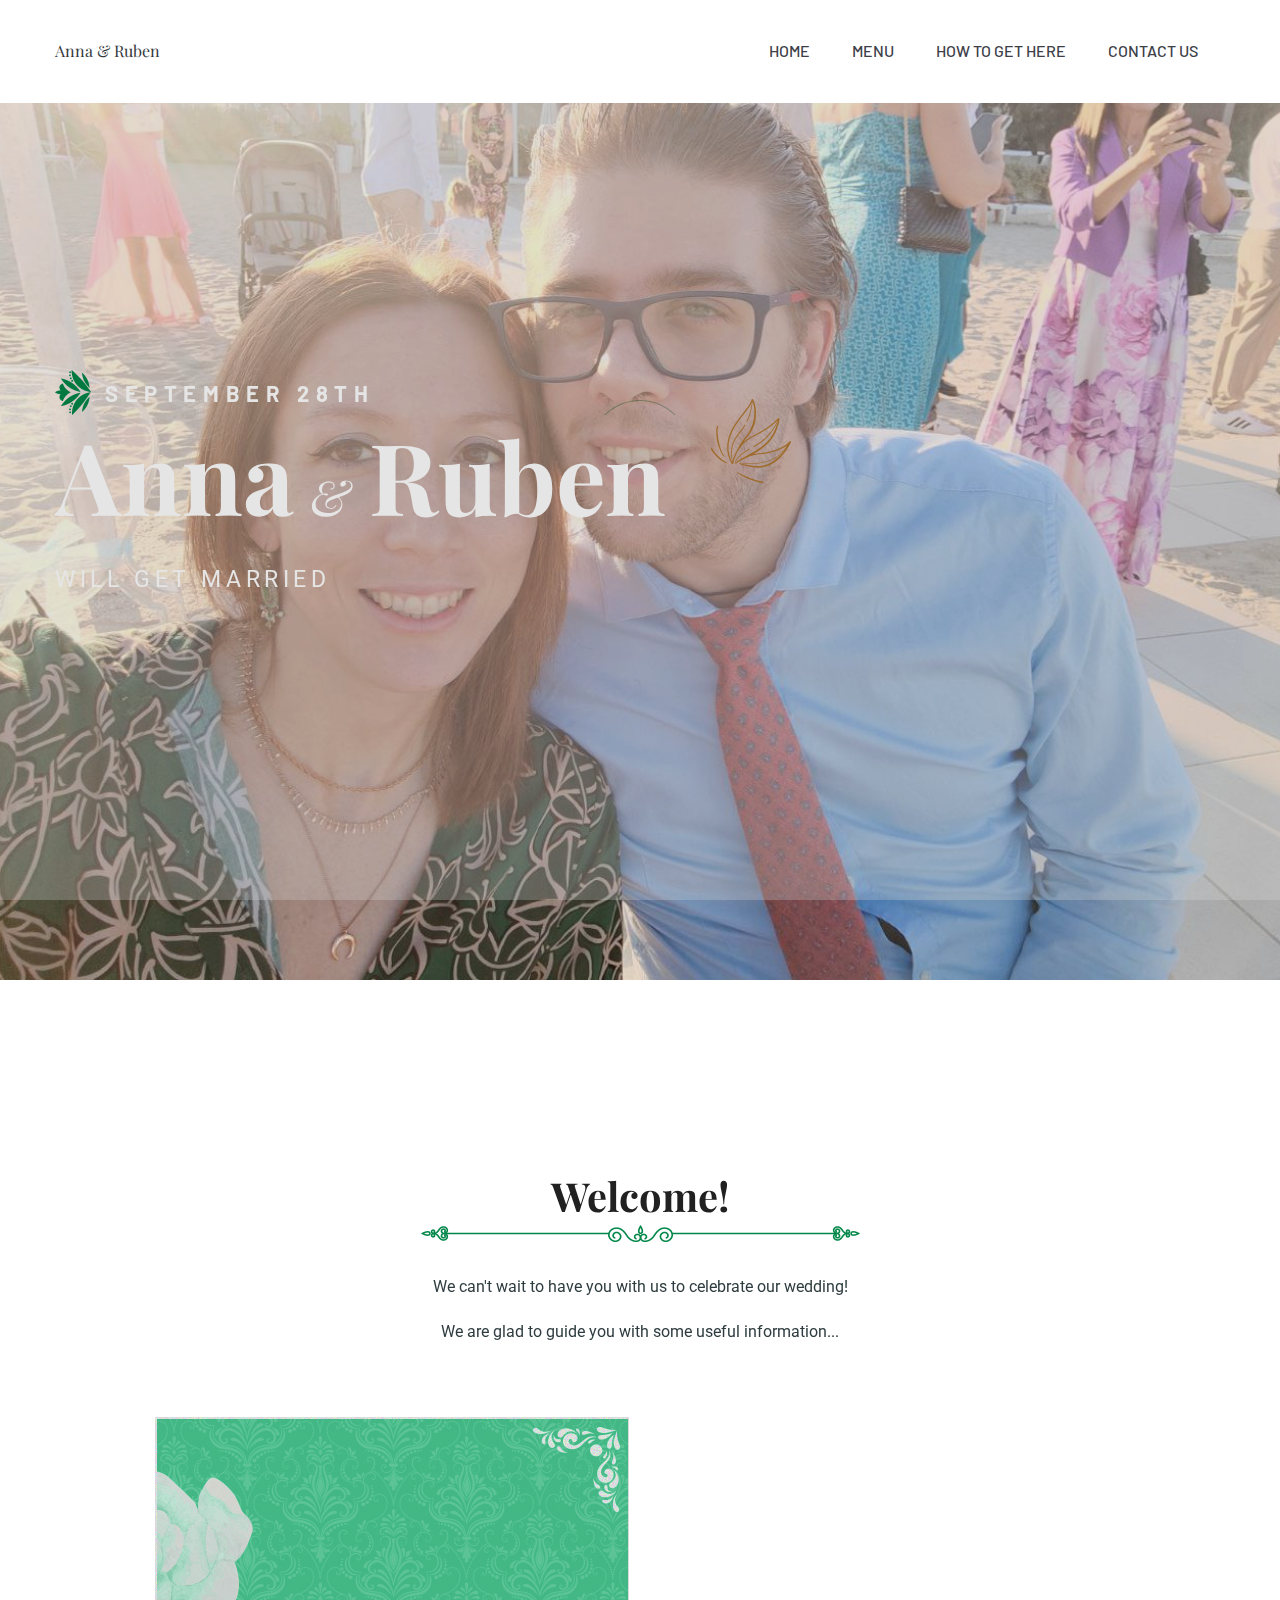
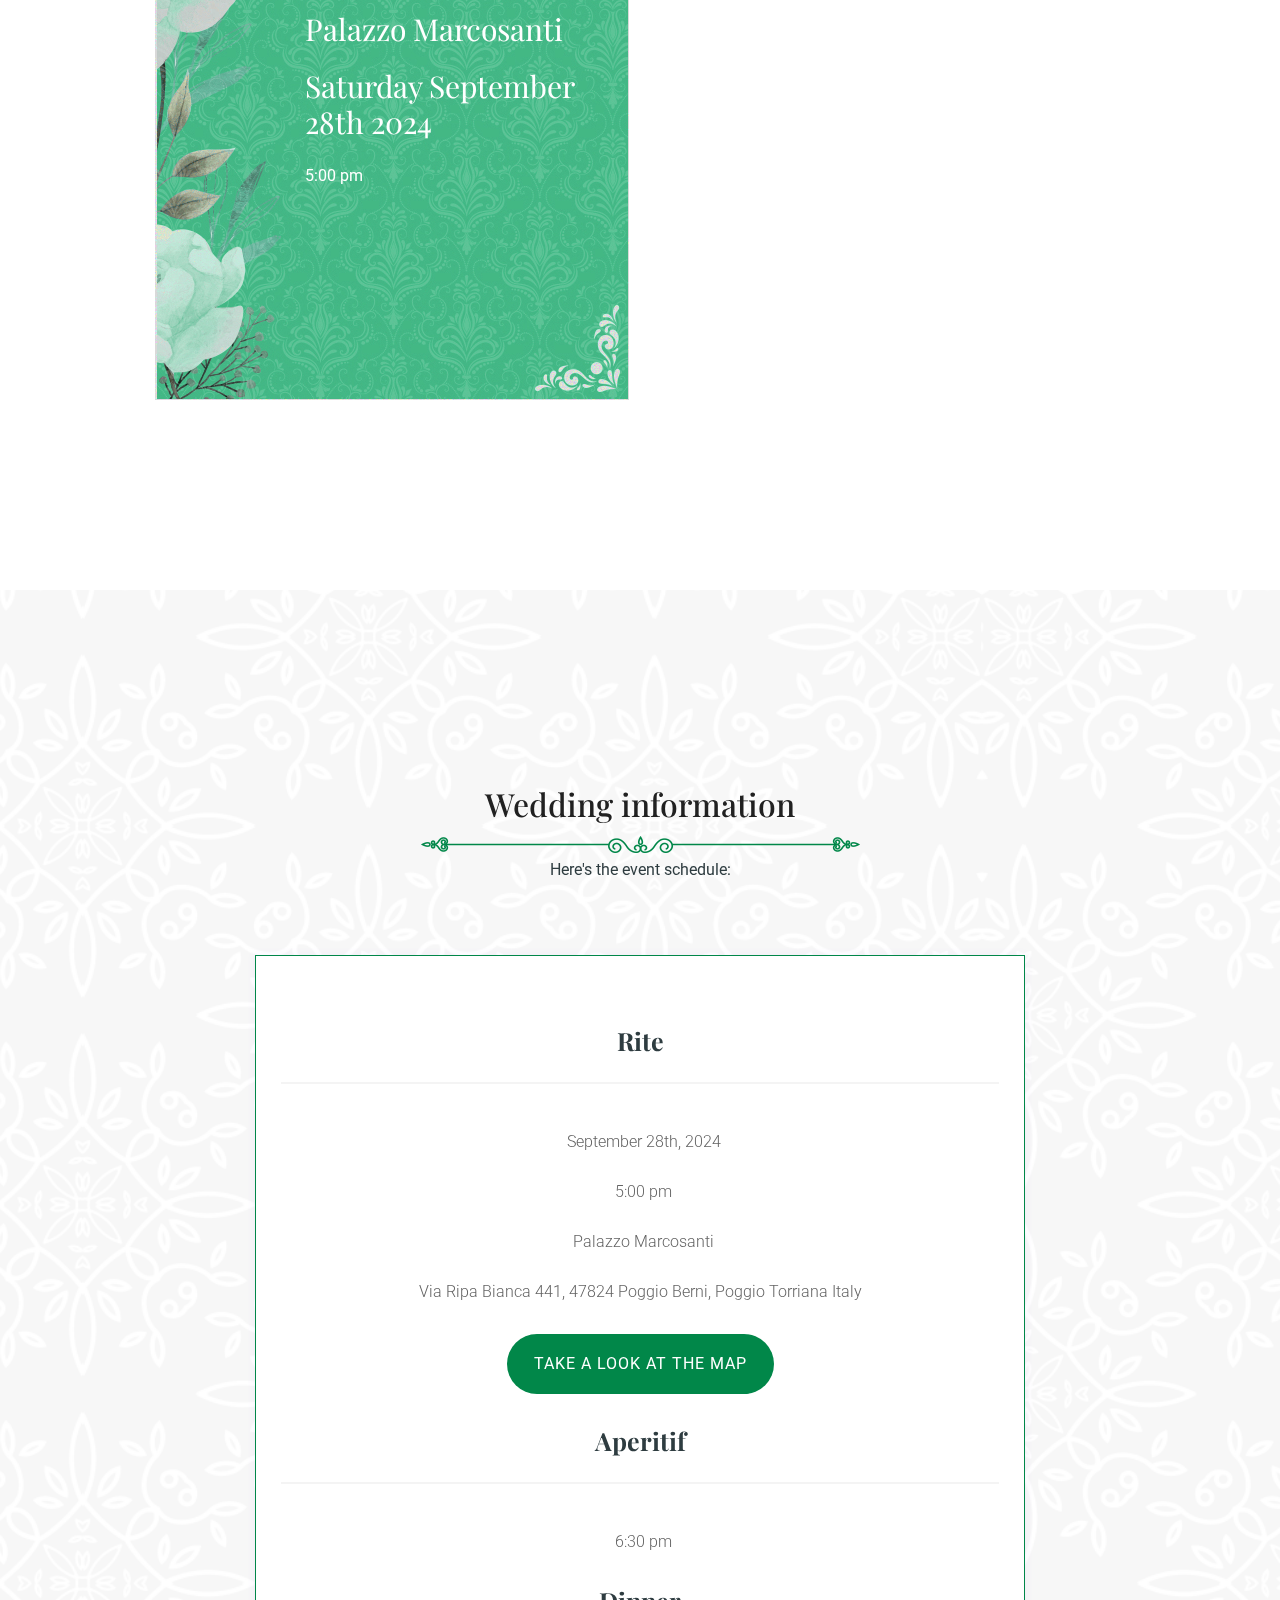
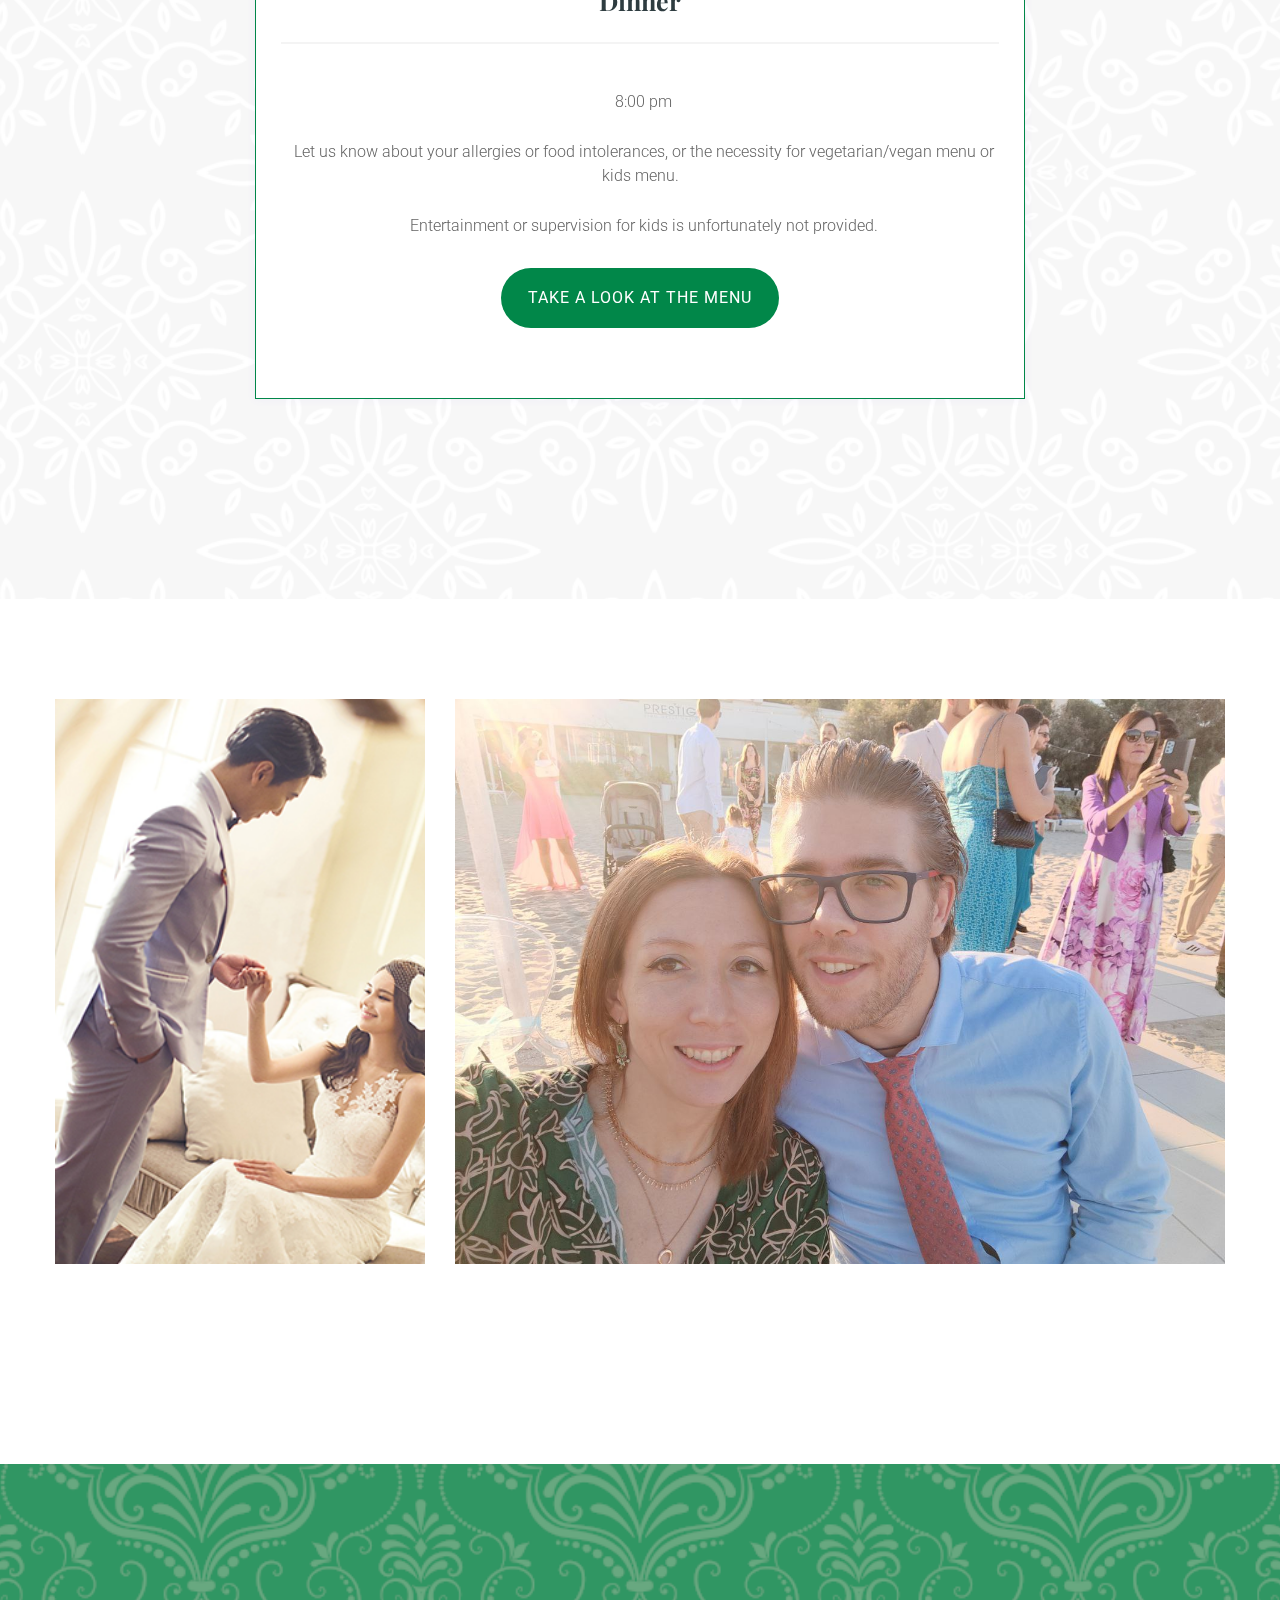
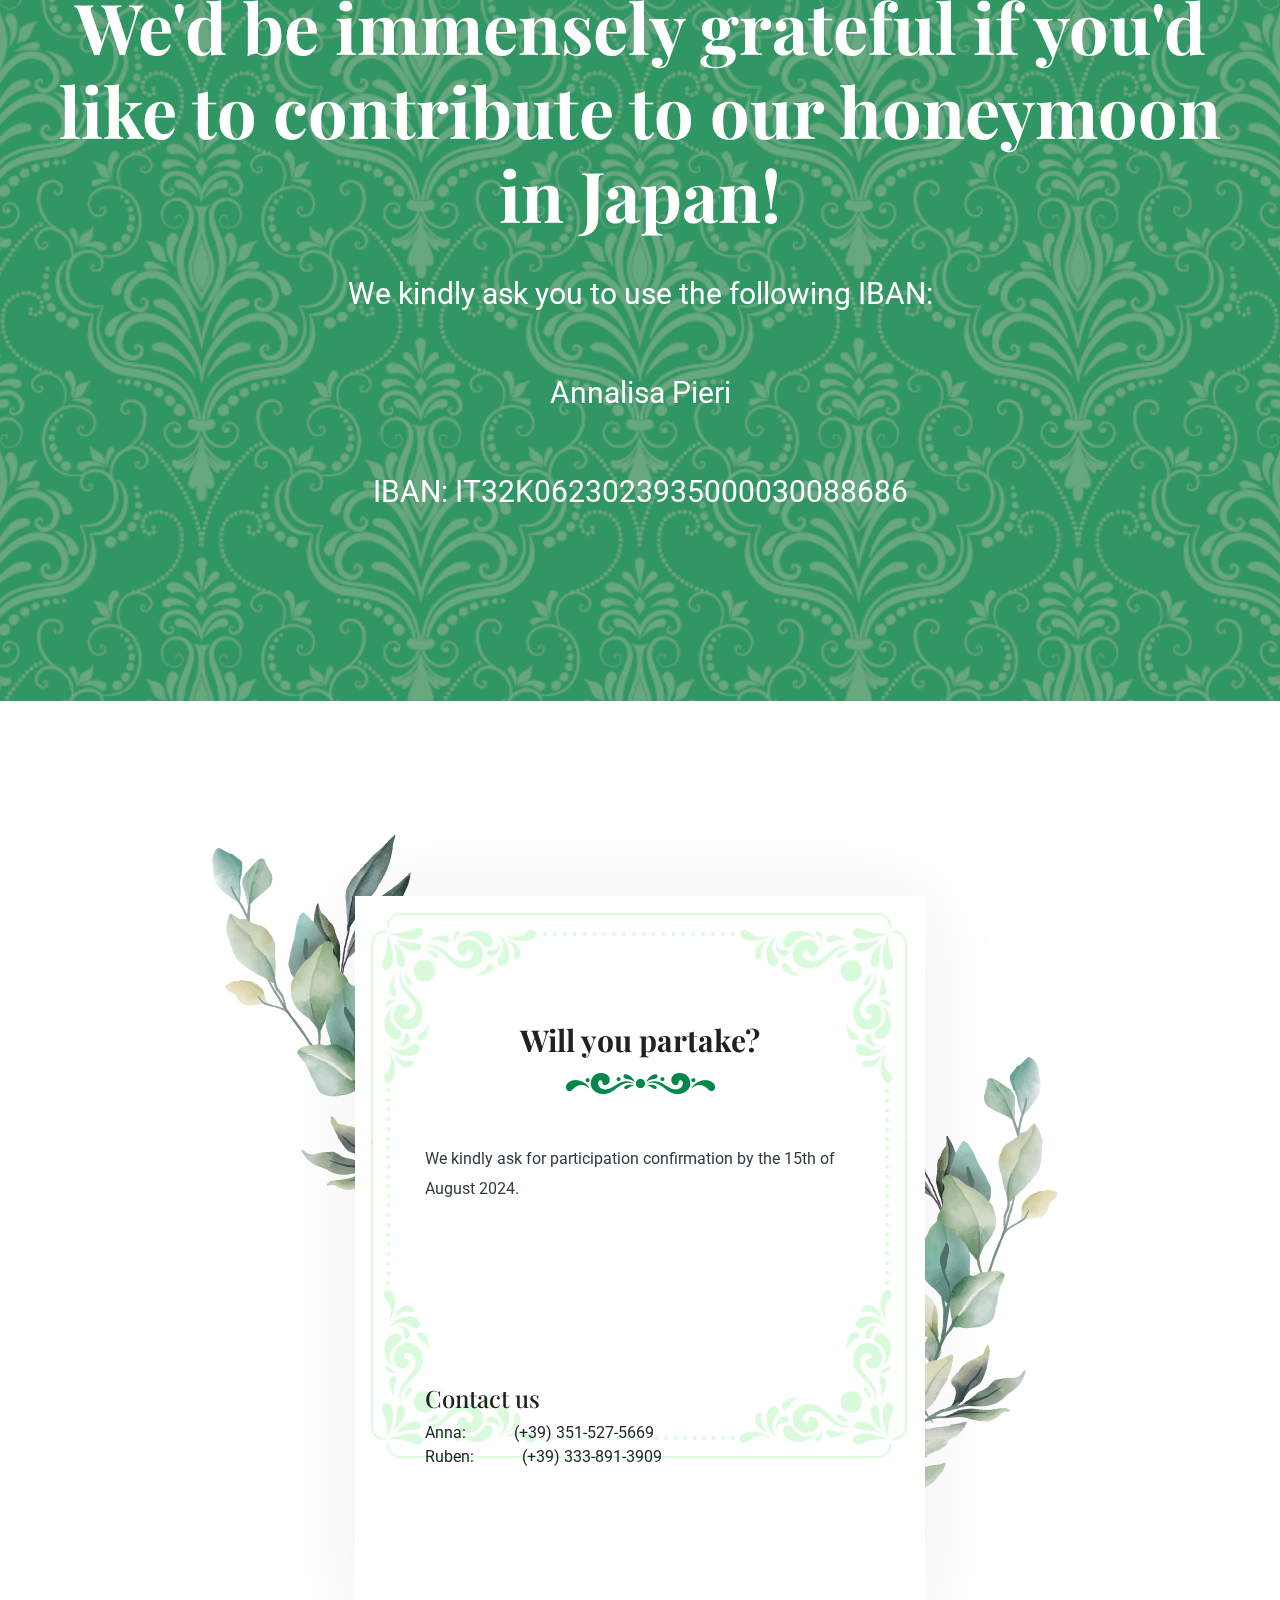
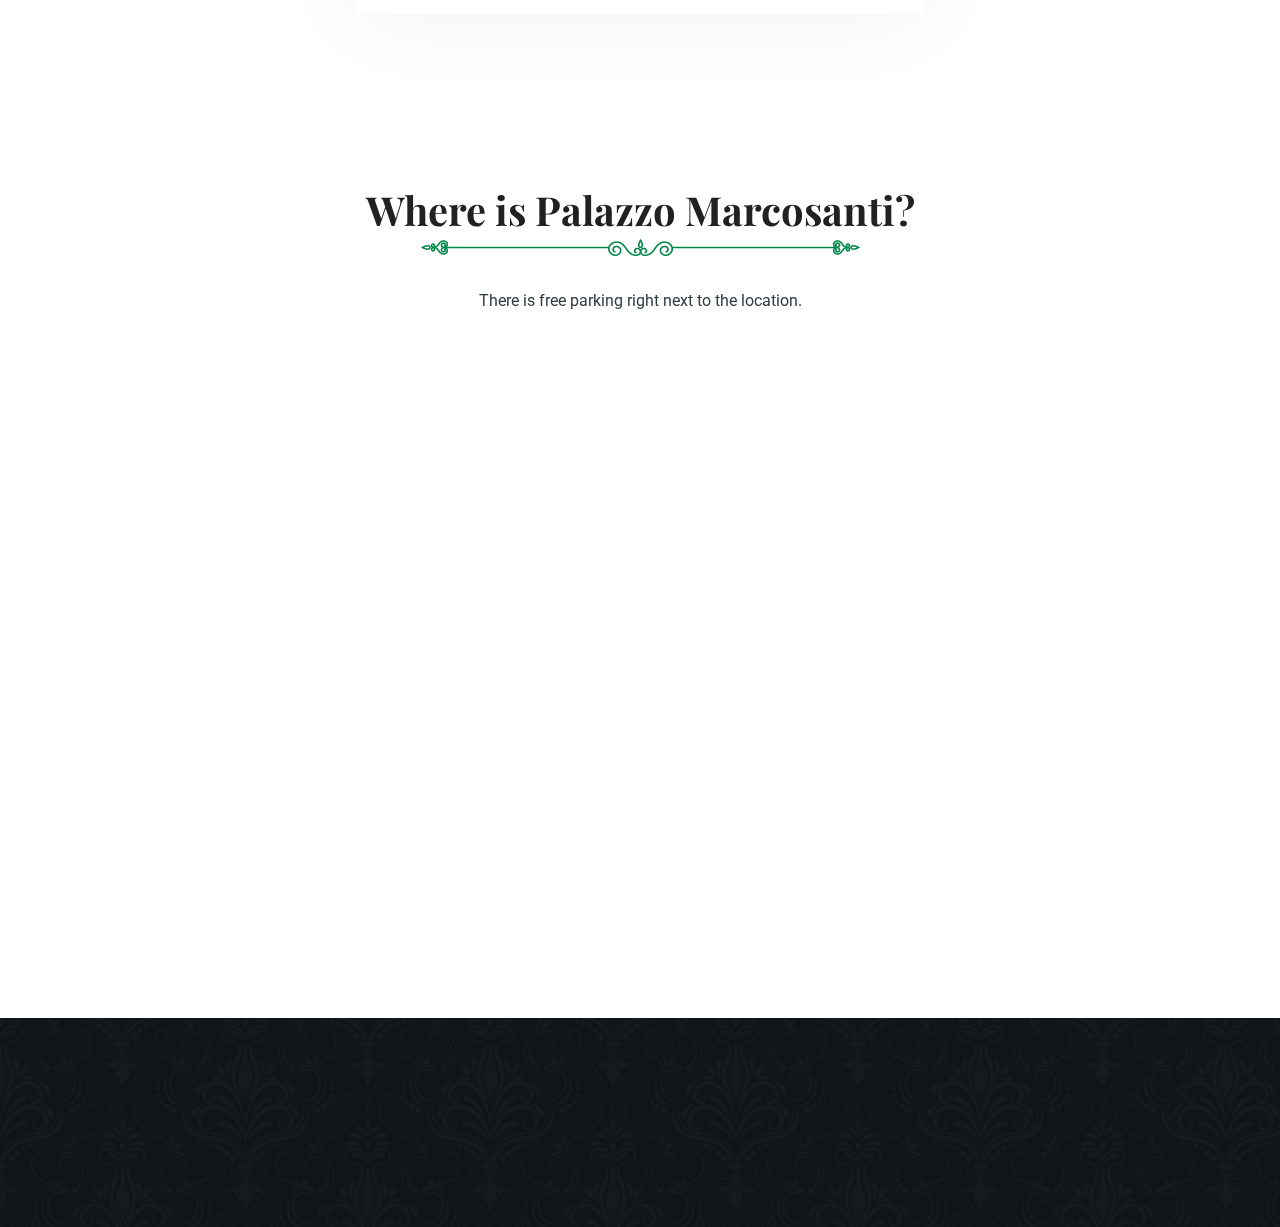
==== commit 8a1e38bc: "en and it forms" ====
--- a/index.html
+++ b/index.html
@@ -46,21 +46,18 @@
                         <!-- Logo -->
                         <div class="col-xl-2 col-lg-2">
                             <div class="logo">
-                                <a class="lang-it" href="index.html?lang=it"><span class="text-dark" style="font-family: 'Playfair Display',serif;">Anna & Ruben</span></a>
-                                <a class="lang-en" href="index.html?lang=en"><span class="text-dark" style="font-family: 'Playfair Display',serif;">Anna & Ruben</span></a>
+                                <a href="index.html"><span class="text-dark" style="font-family: 'Playfair Display',serif;">Anna & Ruben</span></a>
                             </div>
                         </div>
                         <div class="col-xl-10 col-lg-10 col-md-10">
-                            <!-- Main-menu --> 
+                            <!-- Main-menu -->
                             <div class="main-menu f-right d-none d-lg-block">
                                 <nav>                              
                                     <ul id="navigation">
-                                        <li class="lang-it"><a href="index.html?lang=it">Home</a></li>
-                                        <li class="lang-en"><a href="index.html?lang=en">Home</a></li>
-                                        <li class="lang-it"><a href="menu.html?lang=it">Menu</a></li>
-                                        <li class="lang-en"><a href="menu.html?lang=en">Menu</a></li>
-                                        <li class="lang-it"><a href="getting-there.html?lang=it">Come arrivare</a></li>
-                                        <li class="lang-en"><a href="getting-there.html?lang=en">How to get here</a></li>
+                                        <li><a href="index.html">Home</a></li>
+                                        <li><a href="menu.html">Menu</a></li>
+                                        <li class="lang-it"><a href="getting-there.html">Come arrivare</a></li>
+                                        <li class="lang-en"><a href="getting-there.html">How to get here</a></li>
                                         <li class="lang-it"><a href="#contact-us">Contattaci</a></li>
                                         <li class="lang-en"><a href="#contact-us">Contact us</a></li>
                                         <li><button onclick="setEnglish()" class="flag"><span class="fi fi-gb"></span></button></li>
@@ -217,8 +214,8 @@
                             </ul>
                         </div>
                         <div class="card-buttons mt-30">
-                            <a href="menu.html?lang=it" class="btn card-btn1 lang-it"><i class="fas fa-utensils"></i> Guarda il menu</a>
-                            <a href="menu.html?lang=en" class="btn card-btn1 lang-en"><i class="fas fa-utensils"></i> Take a look at the menu</a>
+                            <a href="menu.html" class="btn card-btn1 lang-it"><i class="fas fa-utensils"></i> Guarda il menu</a>
+                            <a href="menu.html" class="btn card-btn1 lang-en"><i class="fas fa-utensils"></i> Take a look at the menu</a>
                         </div>
                     </div>
                 </div>
@@ -254,8 +251,6 @@
                     <div class="gift-caption text-center">
                         <h2 class="lang-it">Se voleste contribuire alle spese del nostro viaggio di nozze in Giappone, vi ringraziemmo di cuore!</h2>
                         <h2 class="lang-en">We'd be immensely grateful if you'd like to contribute to our honeymoon in Japan!</h2>
-                        <p class="lang-it">Visitare il Paese del Sol Levante è sempre stato un grande sogno per entrambi... Cosa c'è di meglio che realizzarlo insieme? Non vediamo l'ora partire per questa avventura, di 14 giorni, che porterà a visitare le principali mete giapponesi: Tokyo, Kyoto, Osaka e il meraviglioso Monte Fuji.</p>
-                        <p class="lang-en">Visiting Japan has always been a big dream of ours... Which better way to fulfill it, than together? We can't wait to leave for this 2 weeks adventure, which will bring us to all of the biggest and most famous destinations in all Japan: Tokyo, Kyoto, Osaka and the magnificent Mount Fuji.</p>
                         <br><p class="lang-it">Vi chiediamo cortesemente di utilizzare l'IBAN qui sotto:</p>
                         <p class="lang-en">We kindly ask you to use the following IBAN:</p>
                         <p>Annalisa Pieri</p>
@@ -291,9 +286,9 @@
                                     </div>
                                 </div>
                                 <!-- italian form -->
-                                <iframe class="lang-it" src="https://usebasin.com/form/e8bb75b2c6ca/view/3b8757681c33?iframe=true" frameborder="0" style="border: none; overflow: hidden; padding:none; margin: none;" onload="var self = this; self.contentWindow.postMessage('getHeight', '*'); setInterval(function() { self.contentWindow.postMessage('getHeight', '*'); }, 500); window.addEventListener('message', function(event) { if (event.data.action === 'setHeight') { self.style.height = event.data.height + 'px'; } });" width="100%"></iframe>
+                                <iframe class="lang-it" src="https://usebasin.com/form/e8bb75b2c6ca/view/3b8757681c33?iframe=true" frameborder="0" style="border: none; overflow: hidden;" onload="var self = this; self.contentWindow.postMessage('getHeight', '*'); setInterval(function() { self.contentWindow.postMessage('getHeight', '*'); }, 500); window.addEventListener('message', function(event) { if (event.data.action === 'setHeight') { self.style.height = event.data.height + 'px'; } });" width="100%"></iframe>
                                 <!-- english form -->
-                                <iframe class="lang-en" src="https://usebasin.com/form/02062c2cbec5/view/0105781cb026?iframe=true" frameborder="0" style="border: none; overflow: hidden; padding:none; margin: none;" onload="var self = this; self.contentWindow.postMessage('getHeight', '*'); setInterval(function() { self.contentWindow.postMessage('getHeight', '*'); }, 500); window.addEventListener('message', function(event) { if (event.data.action === 'setHeight') { self.style.height = event.data.height + 'px'; } });" width="100%"></iframe>
+                                <iframe class="lang-en" src="https://usebasin.com/form/02062c2cbec5/view/0105781cb026?iframe=true" frameborder="0" style="border: none; overflow: hidden;" onload="var self = this; self.contentWindow.postMessage('getHeight', '*'); setInterval(function() { self.contentWindow.postMessage('getHeight', '*'); }, 500); window.addEventListener('message', function(event) { if (event.data.action === 'setHeight') { self.style.height = event.data.height + 'px'; } });" width="100%"></iframe>
                                 <div class="col-lg-12">
                                     <div class="form-box subject-icon mb-30">
                                         <h4 class="lang-it">Contattaci</h4>
@@ -324,7 +319,7 @@
     <!-- Contact form End -->
     <section class="brand-area section-padding-b" id="map">
         <div class="container">
-                <!-- Section Title -->
+                <!-- Section Tittle -->
                 <div class="row d-flex justify-content-center">
                 <div class="col-lg-8">
                     <div class="section-tittle text-center mb-80">
@@ -339,22 +334,6 @@
             </div>
         </div>
     </section>
-    <section class="brand-area section-padding-b" id="dress-code">
-        <div class="container">
-                <!-- Section Title -->
-                <div class="row d-flex justify-content-center">
-                <div class="col-lg-8">
-                    <div class="section-tittle text-center mb-80">
-                        <h2 class="lang-it">Tema e dress code</h2>
-                        <h2 class="lang-en">Theme and dress code</h2>
-                        <img src="assets/img/gallery/tittle_img.png" alt="">
-                        <p class="lang-it">Il nostro matrimonio si ispirerà ai riti della tradizione celtica, i quali rimandano al principio dell'armonia tra l'essere umano, la sua anima e la natura. Non vi chiediamo un dress code particolare: a patto che non sia un outfit "total black", indossate ciò che più vi piace e vi fa sentire autentici.</p>
-                        <p class="lang-en">Our wedding takes inspiration from the rites of the celtic traditions, which put emphasis of the harmony between humans, their soul and nature. We don't ask for any specific dress code: as long as it isn't a "total black" outfit, feel free to wear whatever you like best, and makes you feel genuine.</p>
-                    </div>
-                </div>
-            </div>
-        </div>
-    </section>
 </main>
 <footer>
     <!-- Footer Start-->
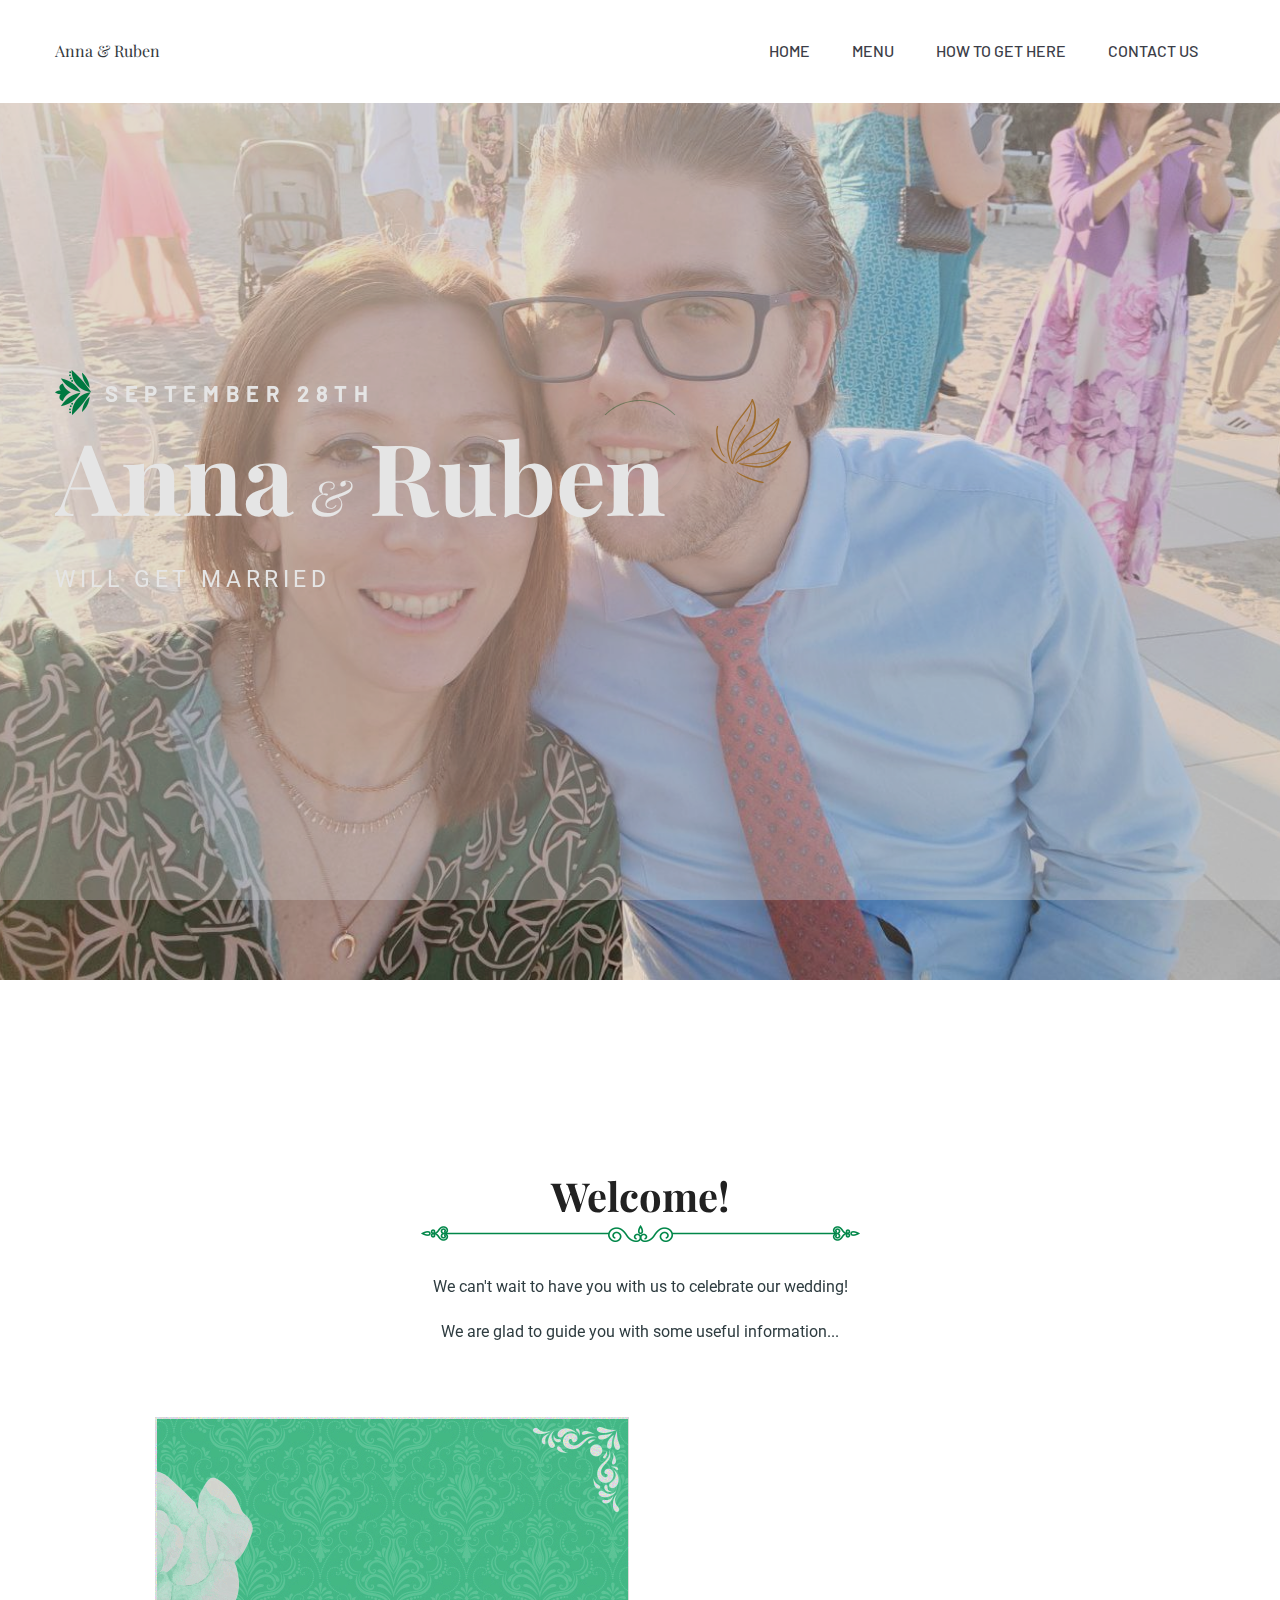
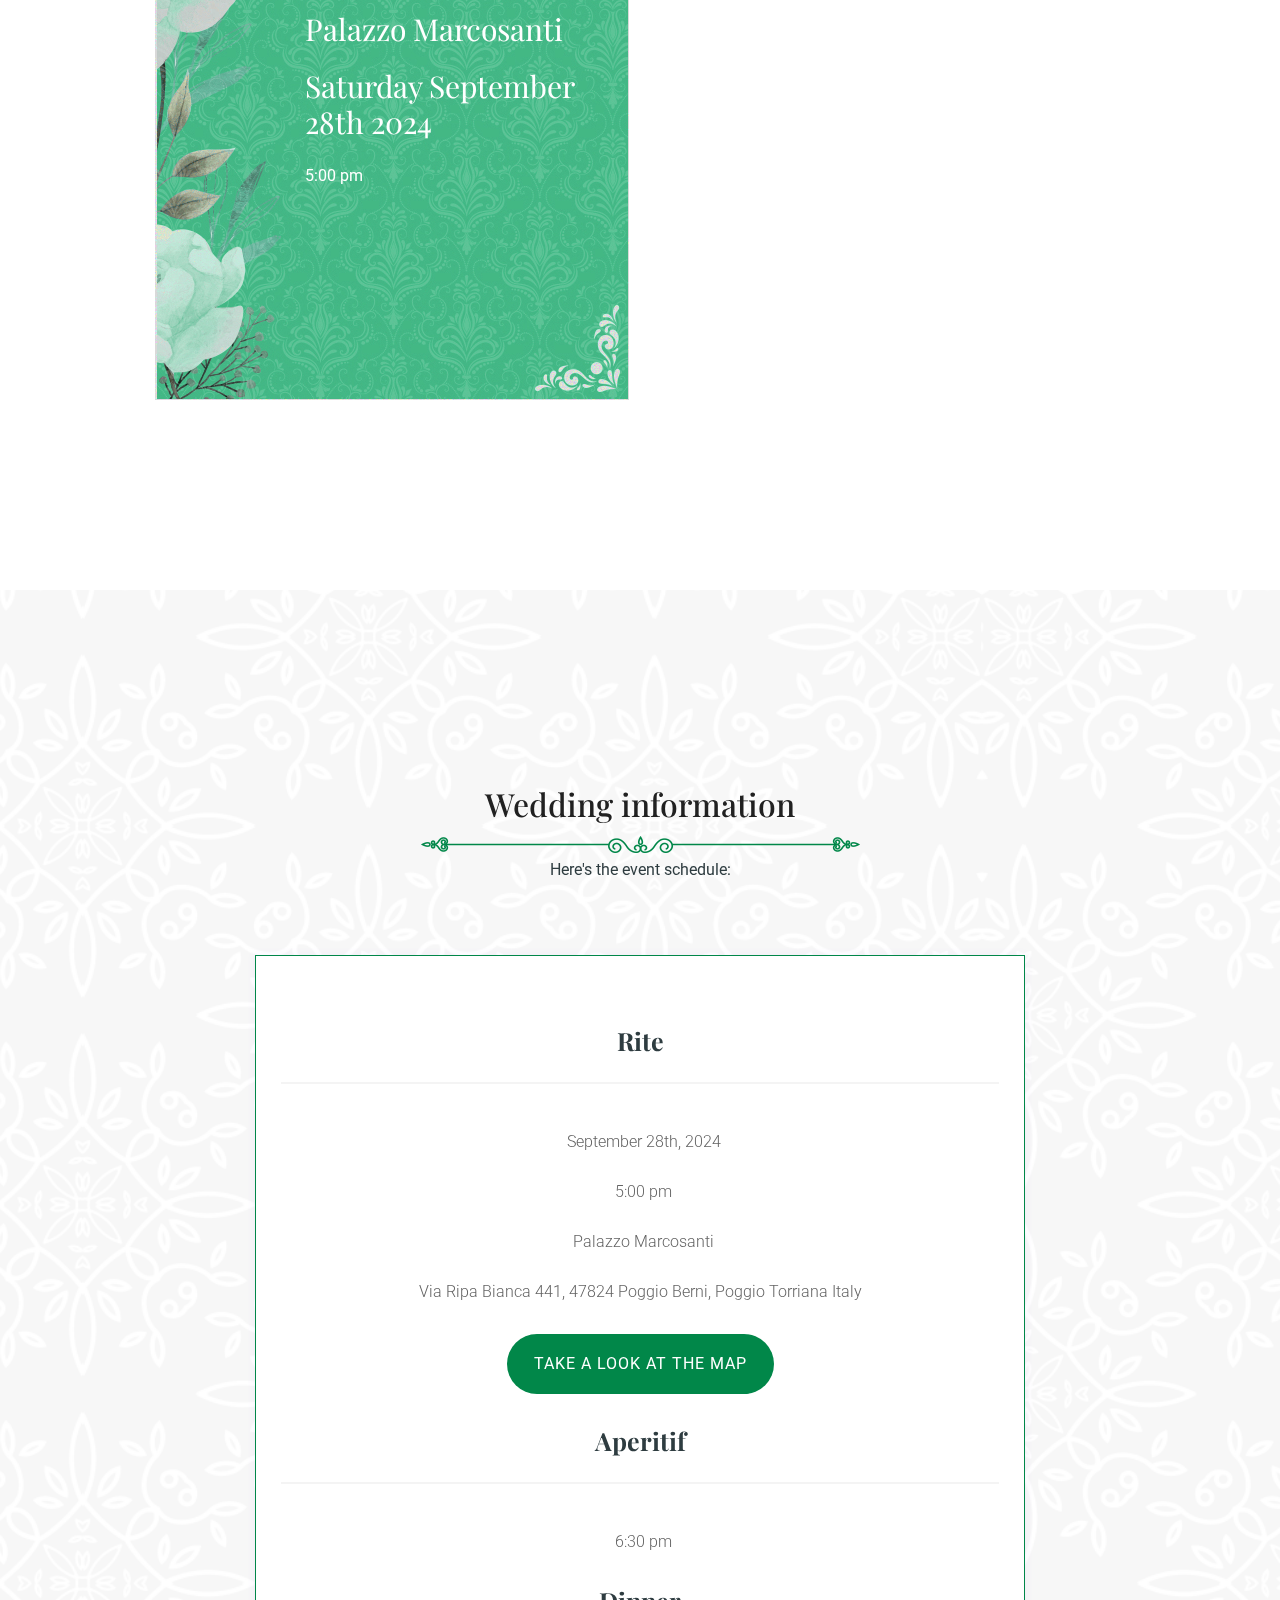
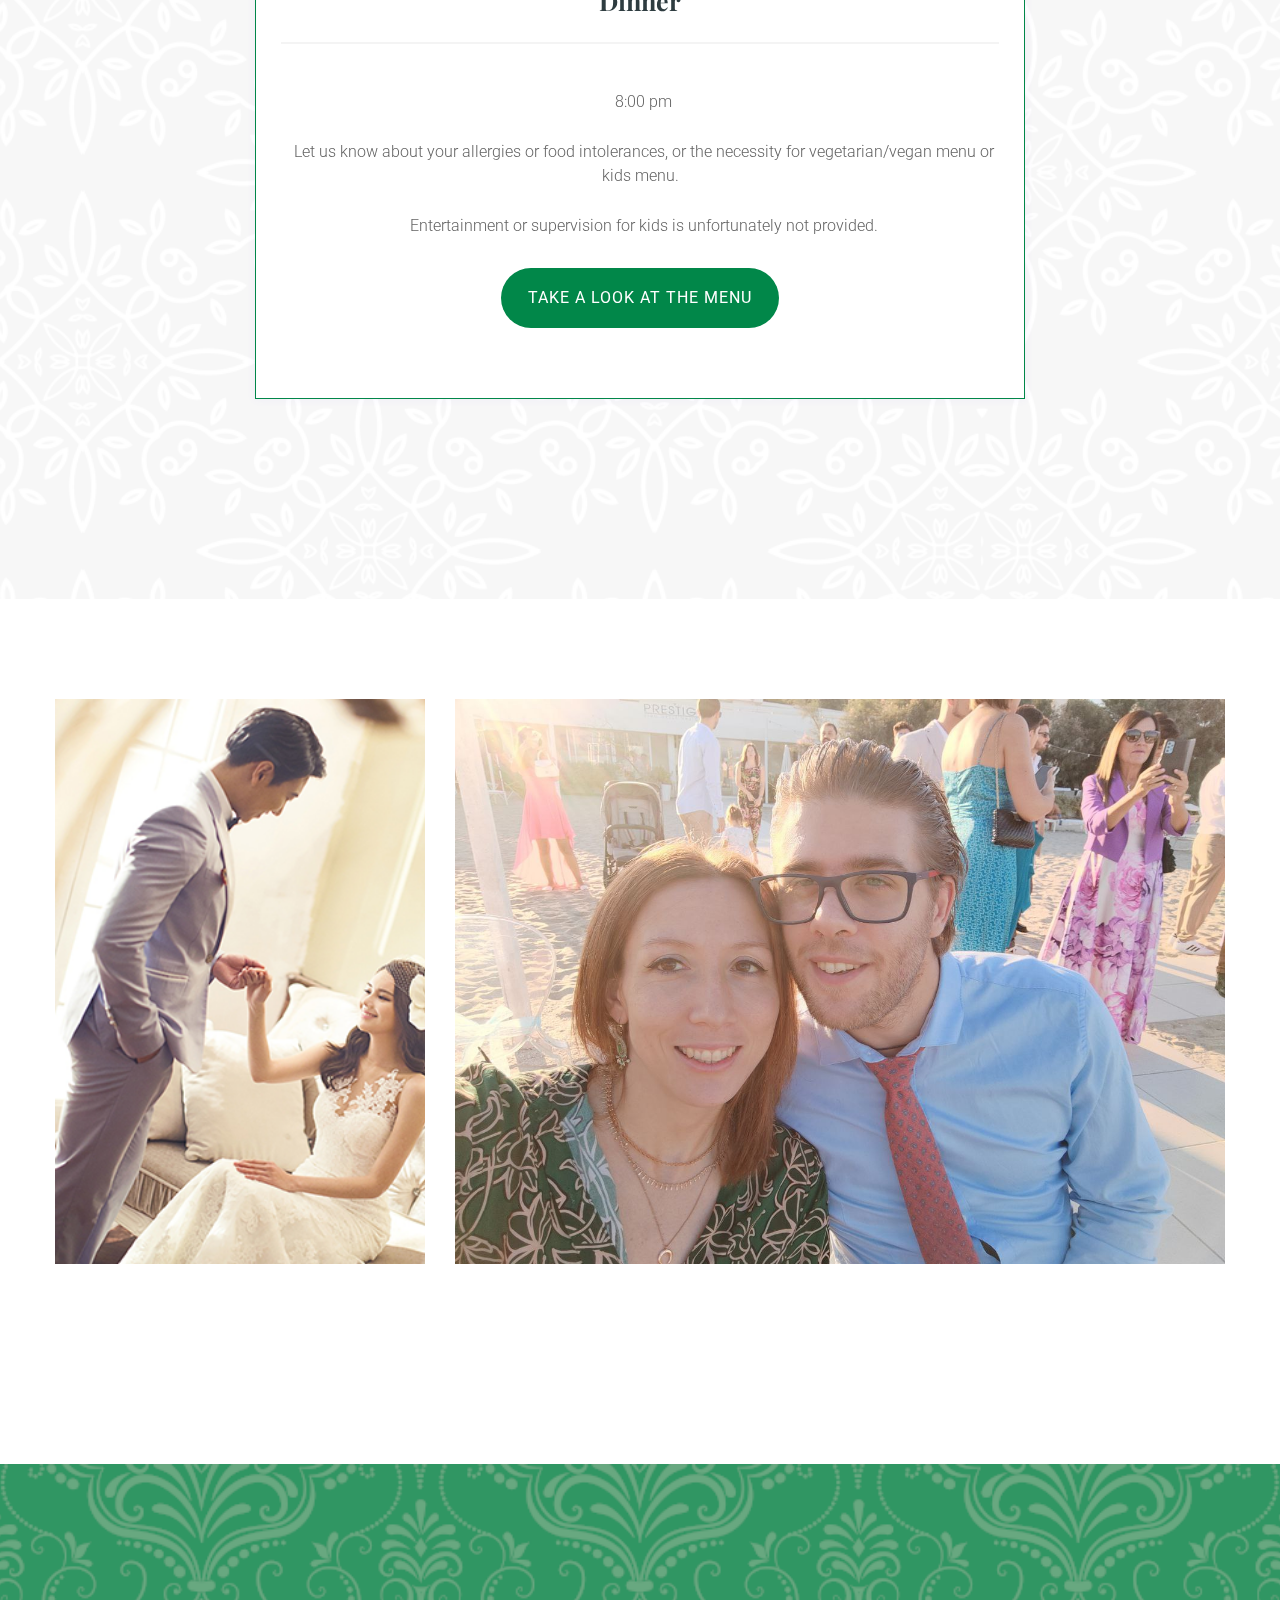
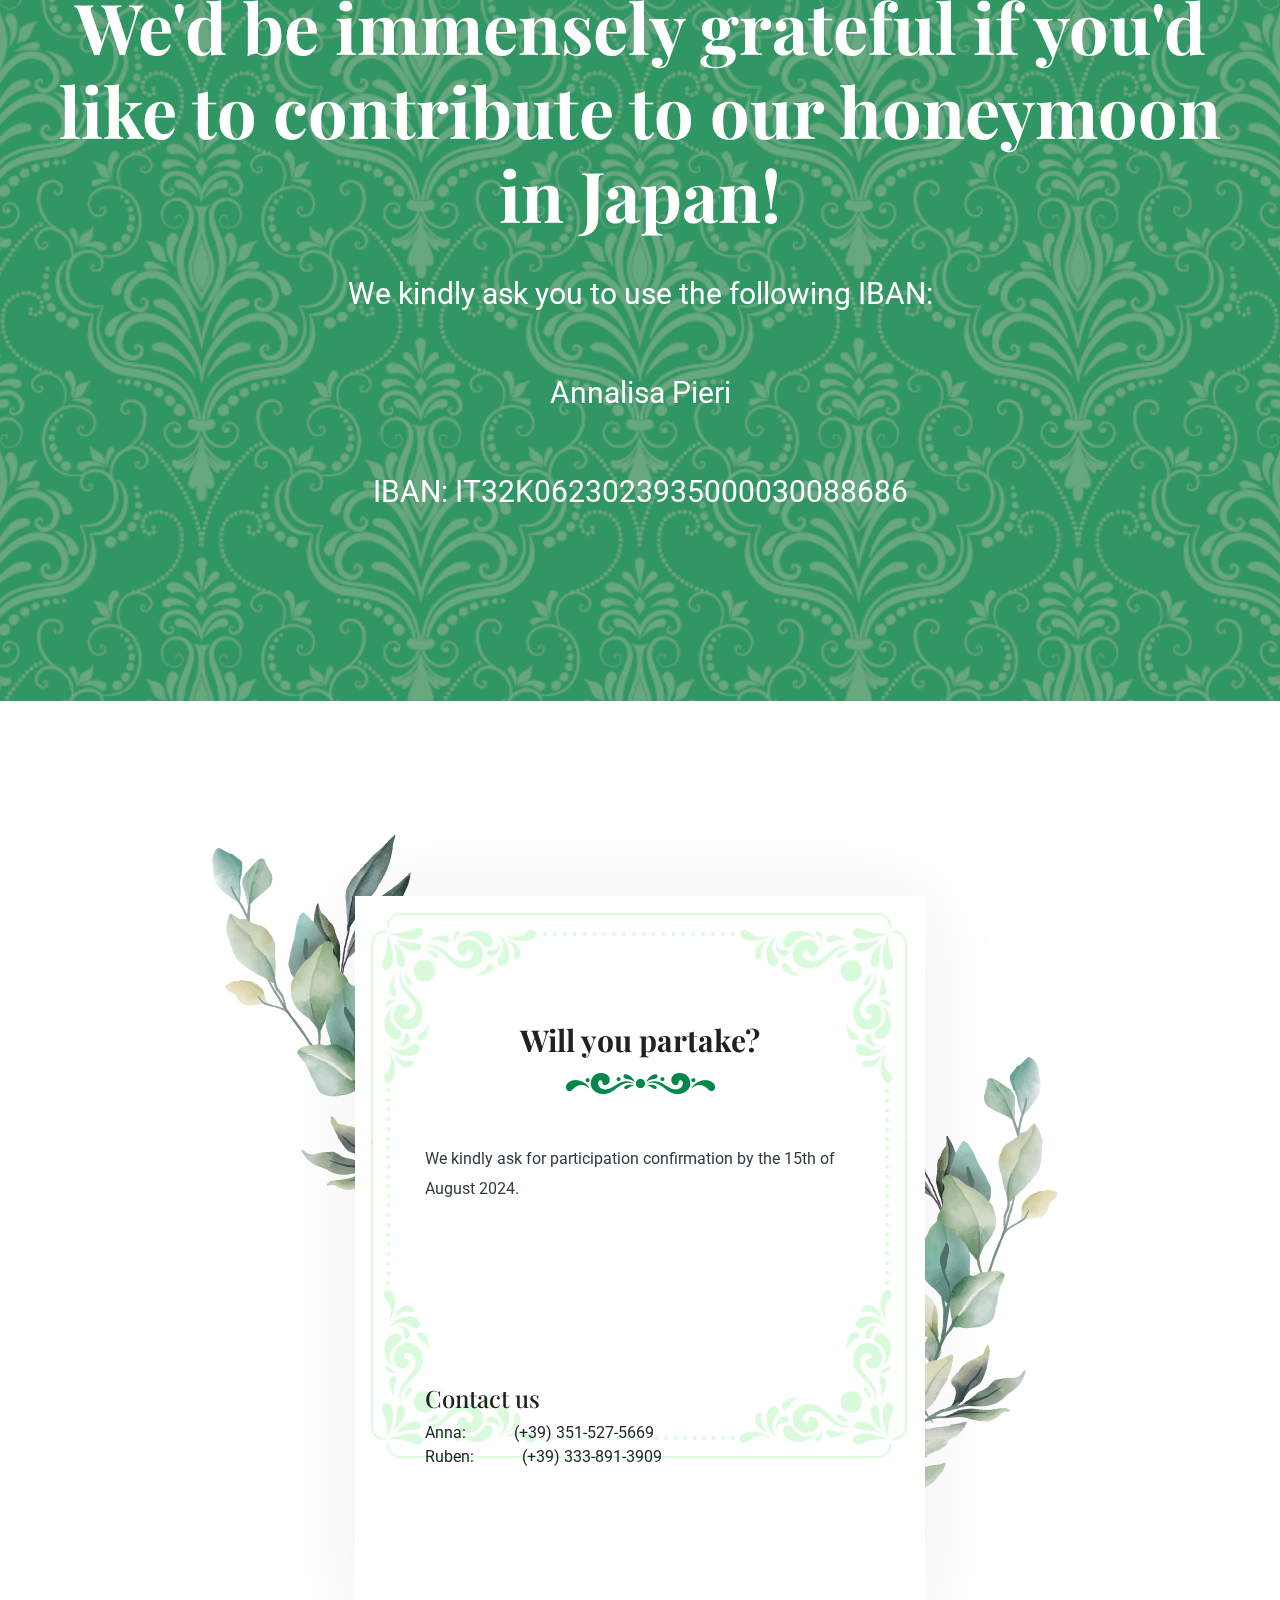
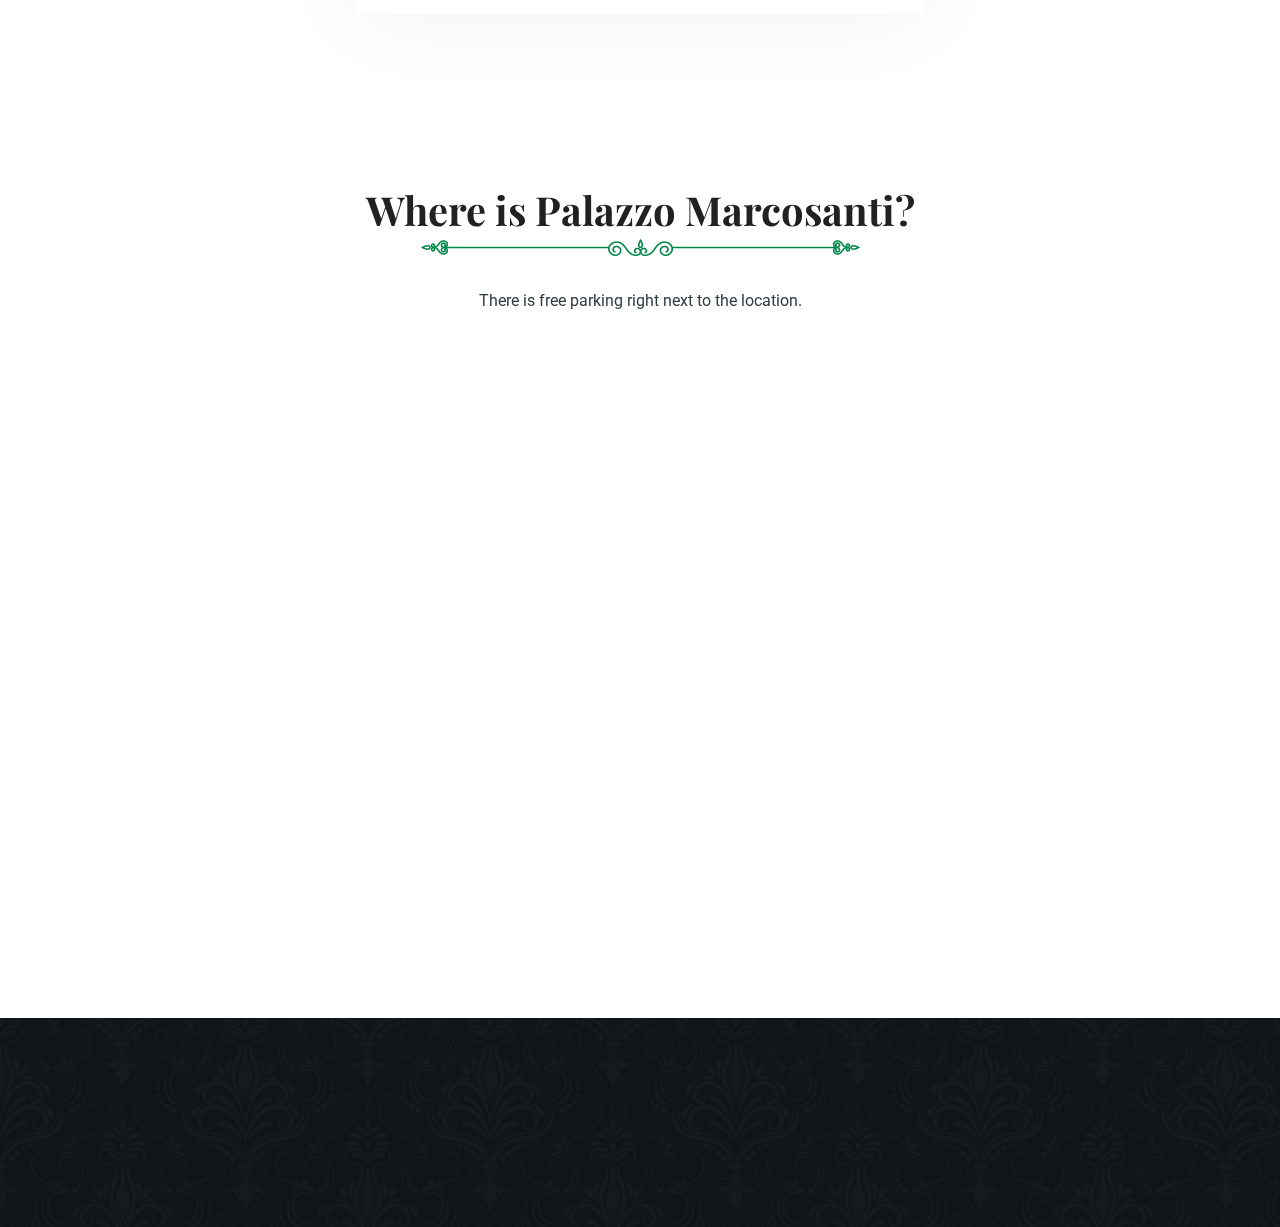
==== commit 95ac20cb: "test basin style" ====
--- a/index.html
+++ b/index.html
@@ -286,9 +286,9 @@
                                     </div>
                                 </div>
                                 <!-- italian form -->
-                                <iframe class="lang-it" src="https://usebasin.com/form/e8bb75b2c6ca/view/3b8757681c33?iframe=true" frameborder="0" style="border: none; overflow: hidden;" onload="var self = this; self.contentWindow.postMessage('getHeight', '*'); setInterval(function() { self.contentWindow.postMessage('getHeight', '*'); }, 500); window.addEventListener('message', function(event) { if (event.data.action === 'setHeight') { self.style.height = event.data.height + 'px'; } });" width="100%"></iframe>
+                                <iframe class="lang-it" src="https://usebasin.com/form/e8bb75b2c6ca/view/3b8757681c33?iframe=true" frameborder="0" style="border: none; overflow: hidden; padding:none; margin: none;" onload="var self = this; self.contentWindow.postMessage('getHeight', '*'); setInterval(function() { self.contentWindow.postMessage('getHeight', '*'); }, 500); window.addEventListener('message', function(event) { if (event.data.action === 'setHeight') { self.style.height = event.data.height + 'px'; } });" width="100%"></iframe>
                                 <!-- english form -->
-                                <iframe class="lang-en" src="https://usebasin.com/form/02062c2cbec5/view/0105781cb026?iframe=true" frameborder="0" style="border: none; overflow: hidden;" onload="var self = this; self.contentWindow.postMessage('getHeight', '*'); setInterval(function() { self.contentWindow.postMessage('getHeight', '*'); }, 500); window.addEventListener('message', function(event) { if (event.data.action === 'setHeight') { self.style.height = event.data.height + 'px'; } });" width="100%"></iframe>
+                                <iframe class="lang-en" src="https://usebasin.com/form/02062c2cbec5/view/0105781cb026?iframe=true" frameborder="0" style="border: none; overflow: hidden; padding:none; margin: none;" onload="var self = this; self.contentWindow.postMessage('getHeight', '*'); setInterval(function() { self.contentWindow.postMessage('getHeight', '*'); }, 500); window.addEventListener('message', function(event) { if (event.data.action === 'setHeight') { self.style.height = event.data.height + 'px'; } });" width="100%"></iframe>
                                 <div class="col-lg-12">
                                     <div class="form-box subject-icon mb-30">
                                         <h4 class="lang-it">Contattaci</h4>
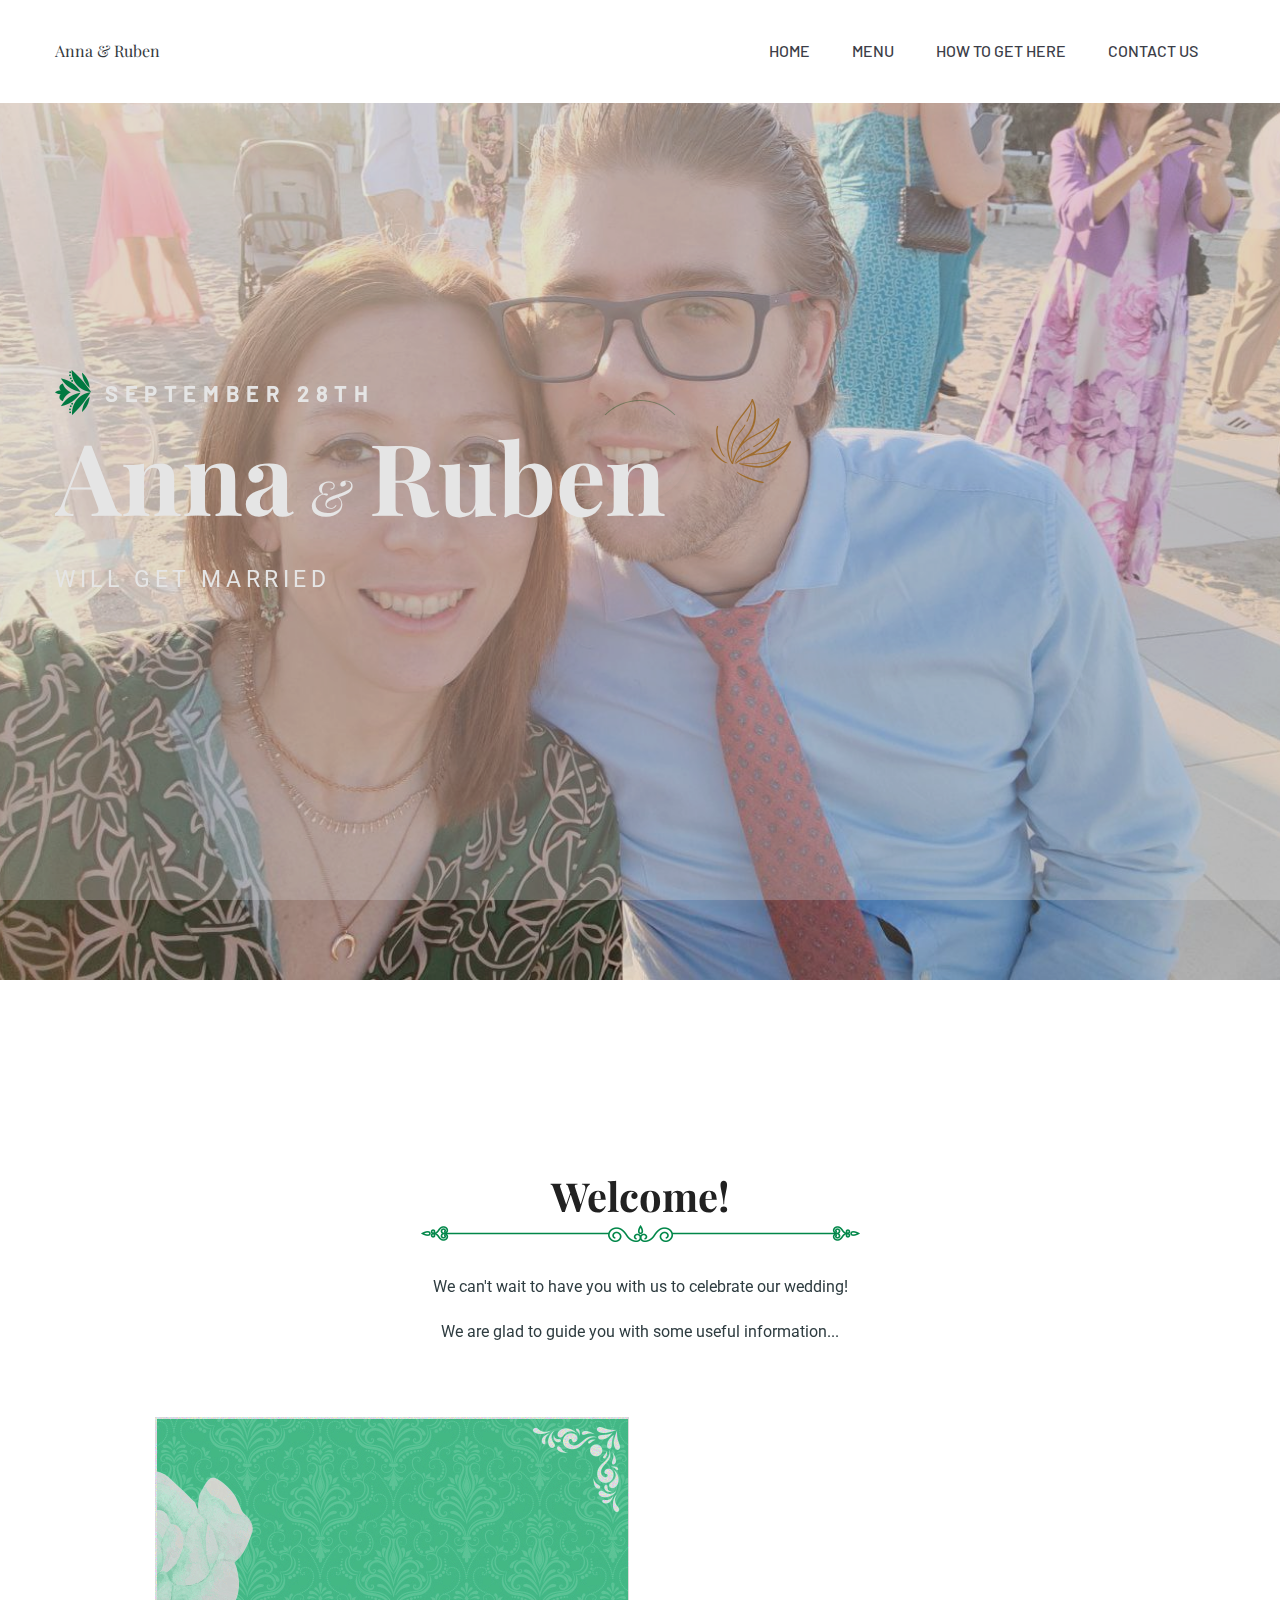
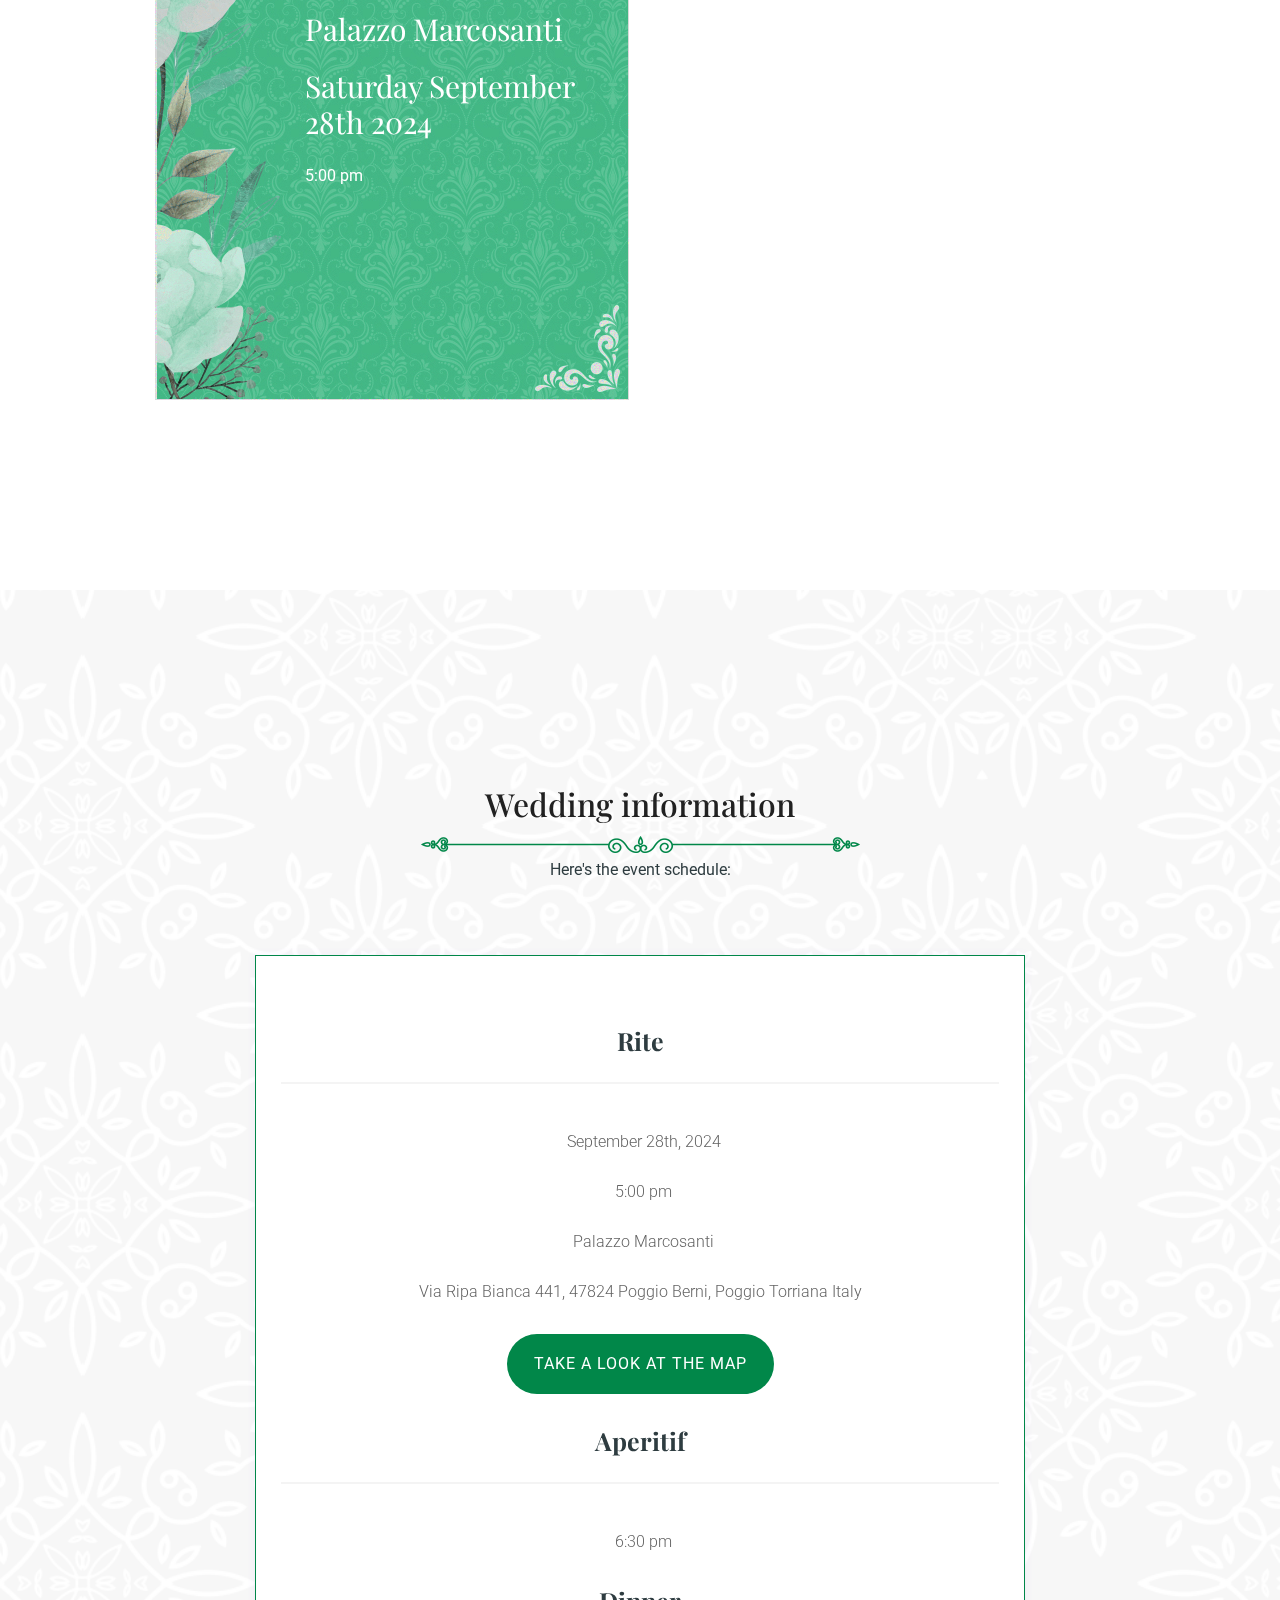
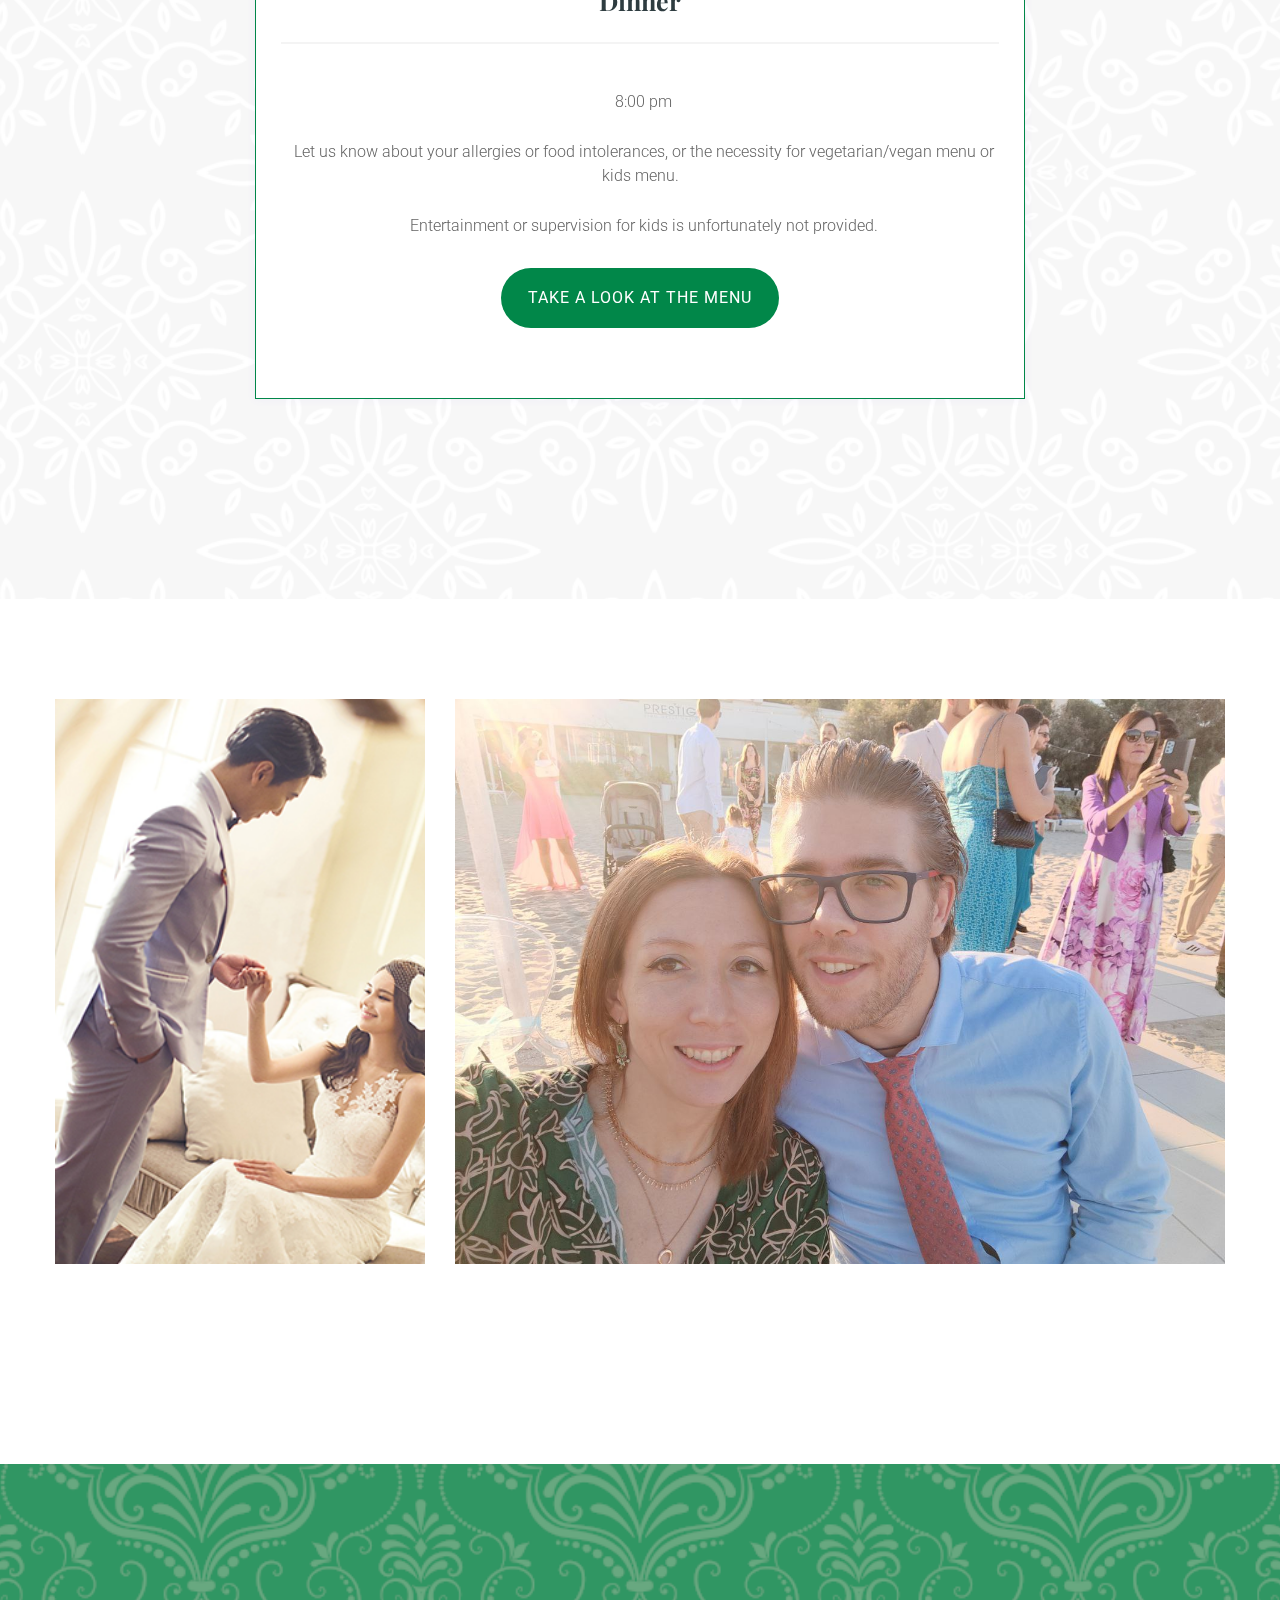
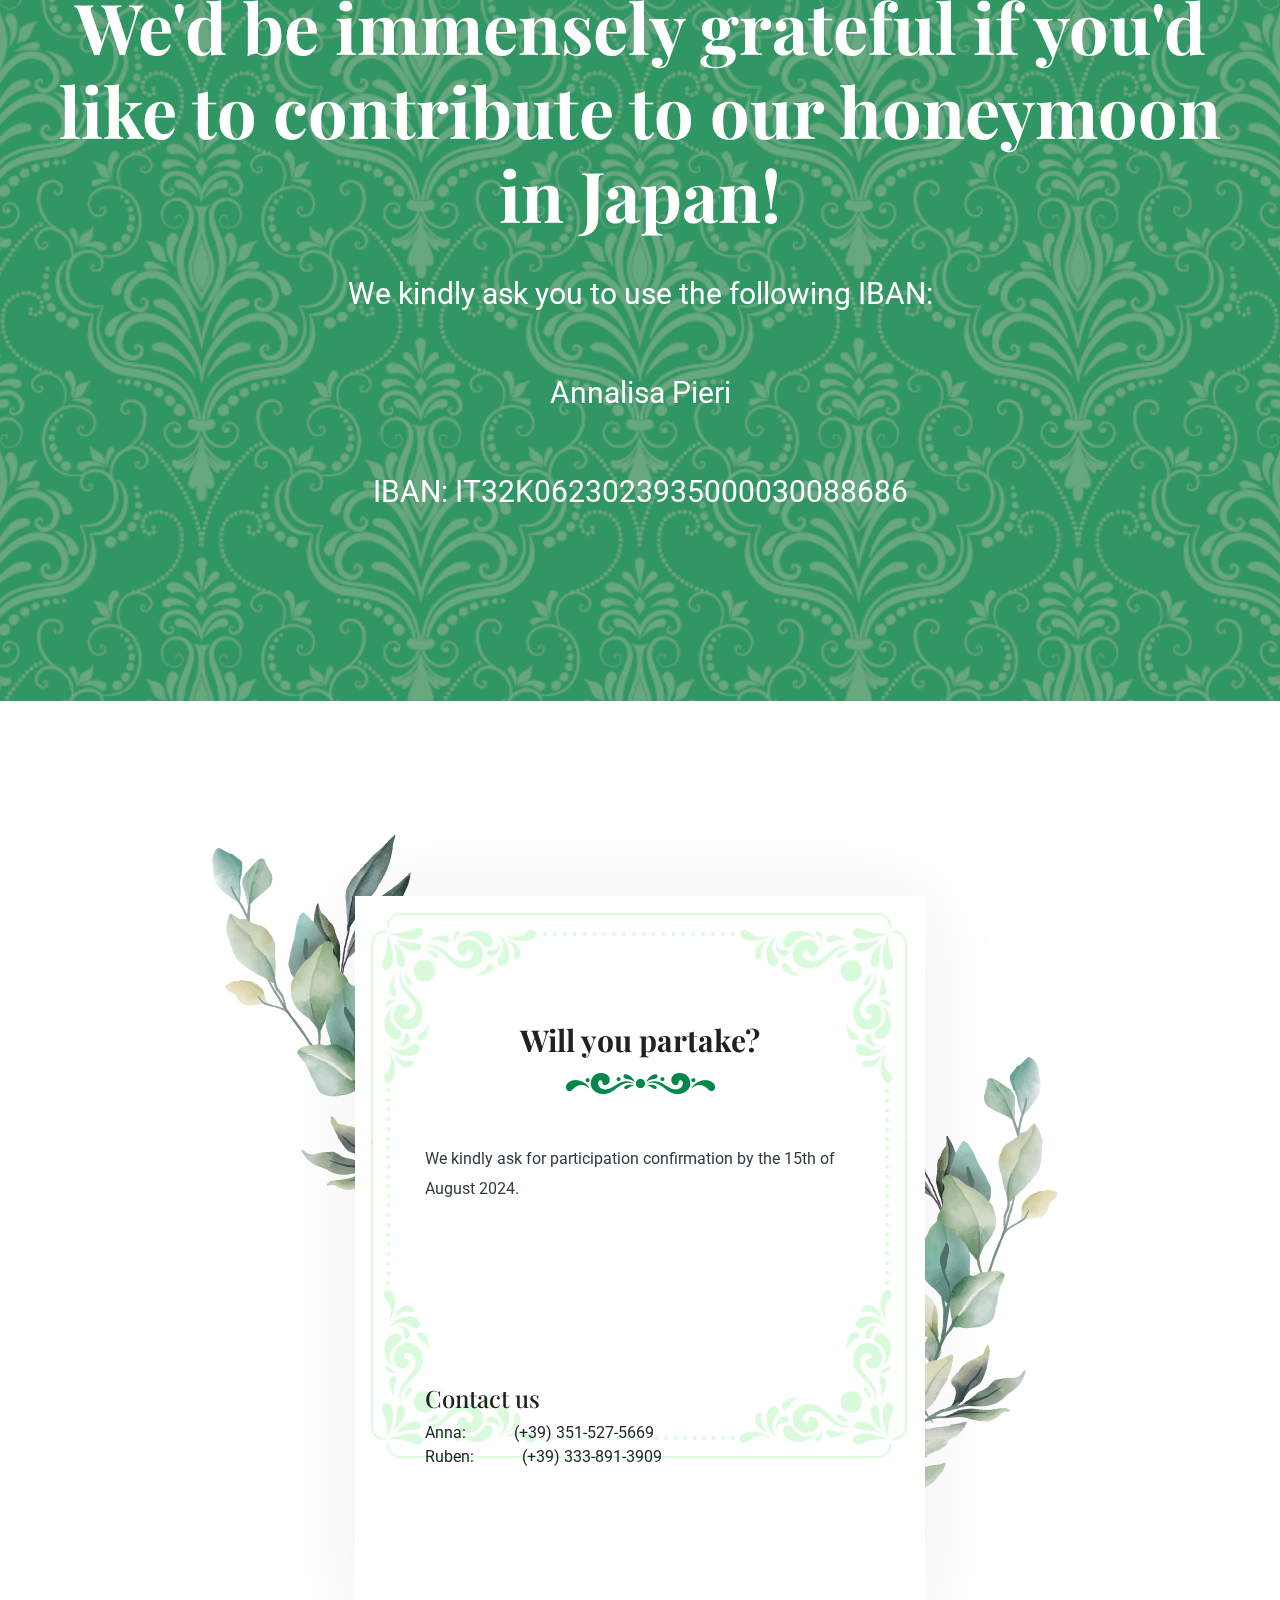
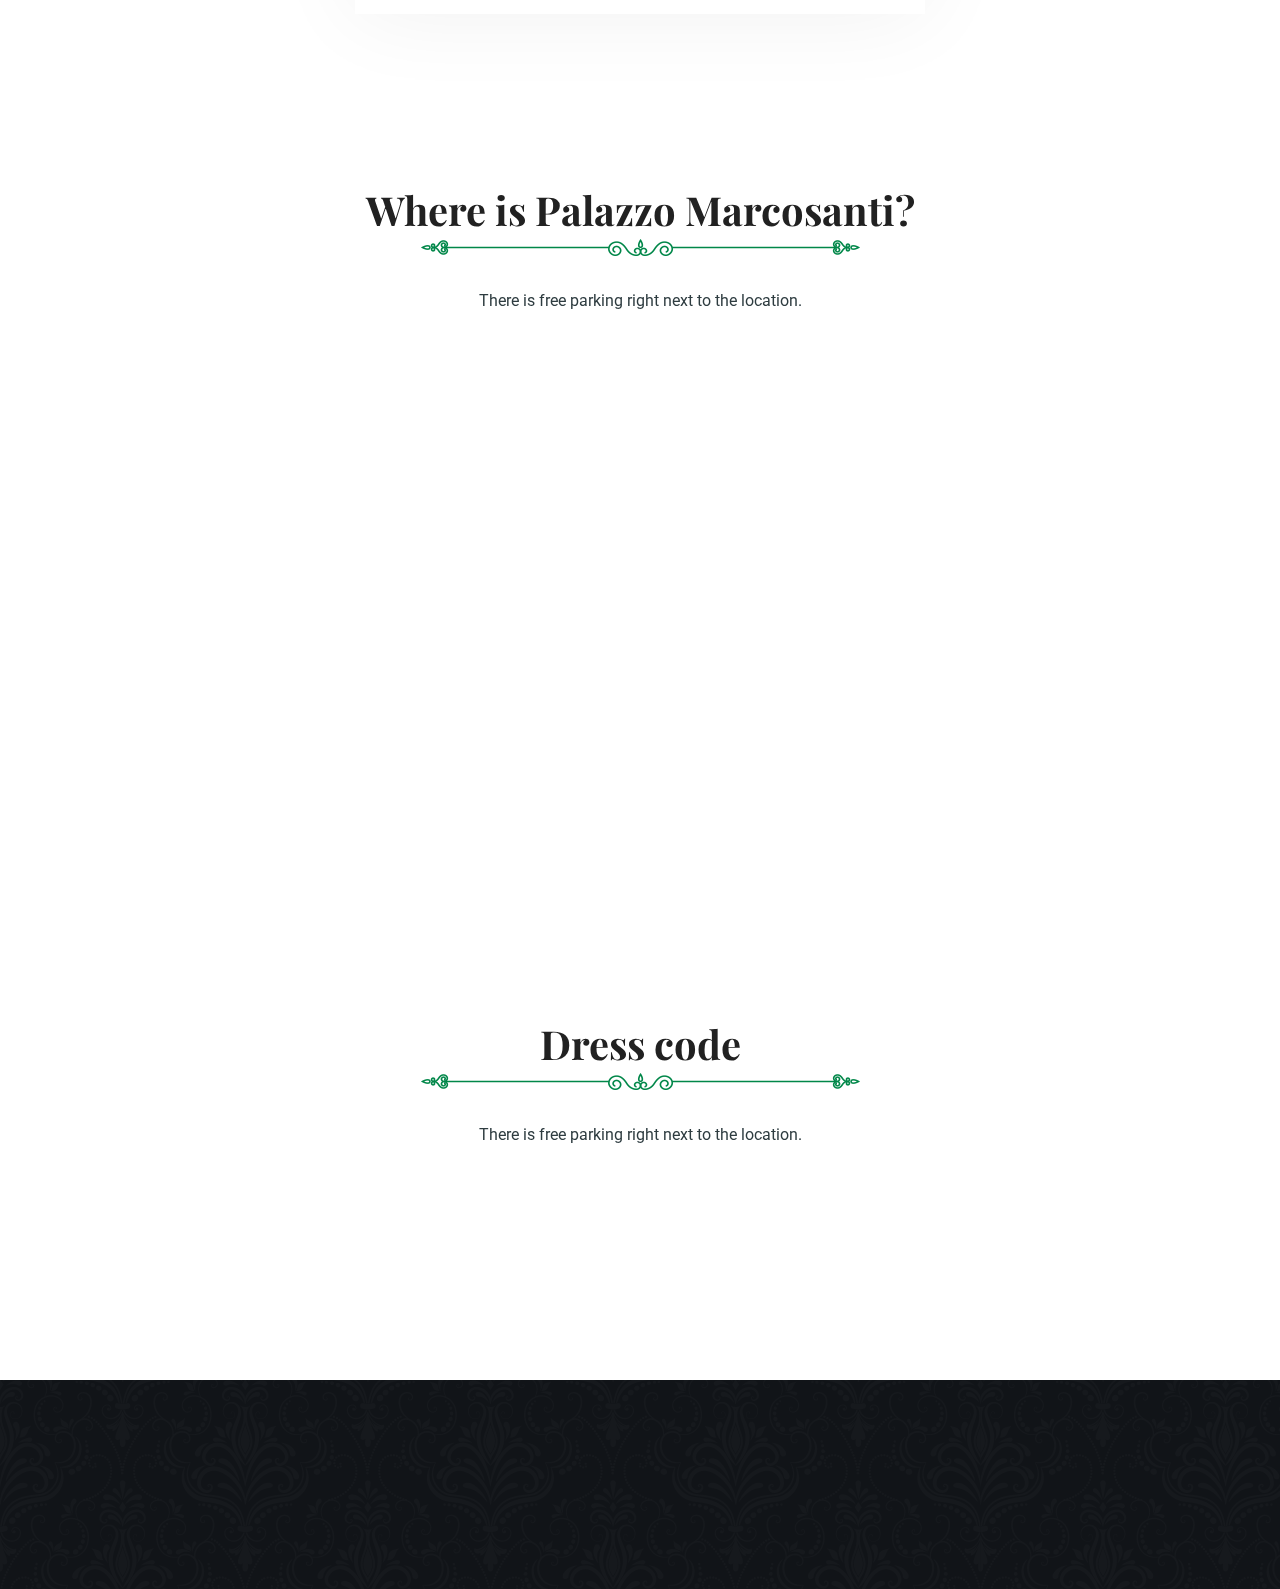
==== commit 825b8cb7: "test" ====
--- a/index.html
+++ b/index.html
@@ -286,9 +286,9 @@
                                     </div>
                                 </div>
                                 <!-- italian form -->
-                                <iframe class="lang-it" src="https://usebasin.com/form/e8bb75b2c6ca/view/3b8757681c33?iframe=true" frameborder="0" style="border: none; overflow: hidden; padding:none; margin: none;" onload="var self = this; self.contentWindow.postMessage('getHeight', '*'); setInterval(function() { self.contentWindow.postMessage('getHeight', '*'); }, 500); window.addEventListener('message', function(event) { if (event.data.action === 'setHeight') { self.style.height = event.data.height + 'px'; } });" width="100%"></iframe>
+                                <iframe class="lang-it" src="https://usebasin.com/form/e8bb75b2c6ca/view/3b8757681c33?iframe=true" frameborder="0" style="border: none; overflow: hidden; padding:none; margin: none; height:auto;" onload="var self = this; self.contentWindow.postMessage('getHeight', '*'); setInterval(function() { self.contentWindow.postMessage('getHeight', '*'); }, 500); window.addEventListener('message', function(event) { if (event.data.action === 'setHeight') { self.style.height = event.data.height + 'px'; } });" width="100%"></iframe>
                                 <!-- english form -->
-                                <iframe class="lang-en" src="https://usebasin.com/form/02062c2cbec5/view/0105781cb026?iframe=true" frameborder="0" style="border: none; overflow: hidden; padding:none; margin: none;" onload="var self = this; self.contentWindow.postMessage('getHeight', '*'); setInterval(function() { self.contentWindow.postMessage('getHeight', '*'); }, 500); window.addEventListener('message', function(event) { if (event.data.action === 'setHeight') { self.style.height = event.data.height + 'px'; } });" width="100%"></iframe>
+                                <iframe class="lang-en" src="https://usebasin.com/form/02062c2cbec5/view/0105781cb026?iframe=true" frameborder="0" style="border: none; overflow: hidden; padding:none; margin: none; height:auto;"" onload="var self = this; self.contentWindow.postMessage('getHeight', '*'); setInterval(function() { self.contentWindow.postMessage('getHeight', '*'); }, 500); window.addEventListener('message', function(event) { if (event.data.action === 'setHeight') { self.style.height = event.data.height + 'px'; } });" width="100%"></iframe>
                                 <div class="col-lg-12">
                                     <div class="form-box subject-icon mb-30">
                                         <h4 class="lang-it">Contattaci</h4>
@@ -319,7 +319,7 @@
     <!-- Contact form End -->
     <section class="brand-area section-padding-b" id="map">
         <div class="container">
-                <!-- Section Tittle -->
+                <!-- Section Title -->
                 <div class="row d-flex justify-content-center">
                 <div class="col-lg-8">
                     <div class="section-tittle text-center mb-80">
@@ -334,6 +334,21 @@
             </div>
         </div>
     </section>
+    <section class="brand-area section-padding-b" id="dress-code">
+        <div class="container">
+                <!-- Section Title -->
+                <div class="row d-flex justify-content-center">
+                <div class="col-lg-8">
+                    <div class="section-tittle text-center mb-80">
+                        <h2>Dress code</h2>
+                        <img src="assets/img/gallery/tittle_img.png" alt="">
+                        <p class="lang-it">Il matrimonio avrà tema celtico, ed ispirato alla natura, dominato dai tipici colori autunnali.</p>
+                        <p class="lang-en">There is free parking right next to the location.</p>
+                    </div>
+                </div>
+            </div>
+        </div>
+    </section>
 </main>
 <footer>
     <!-- Footer Start-->
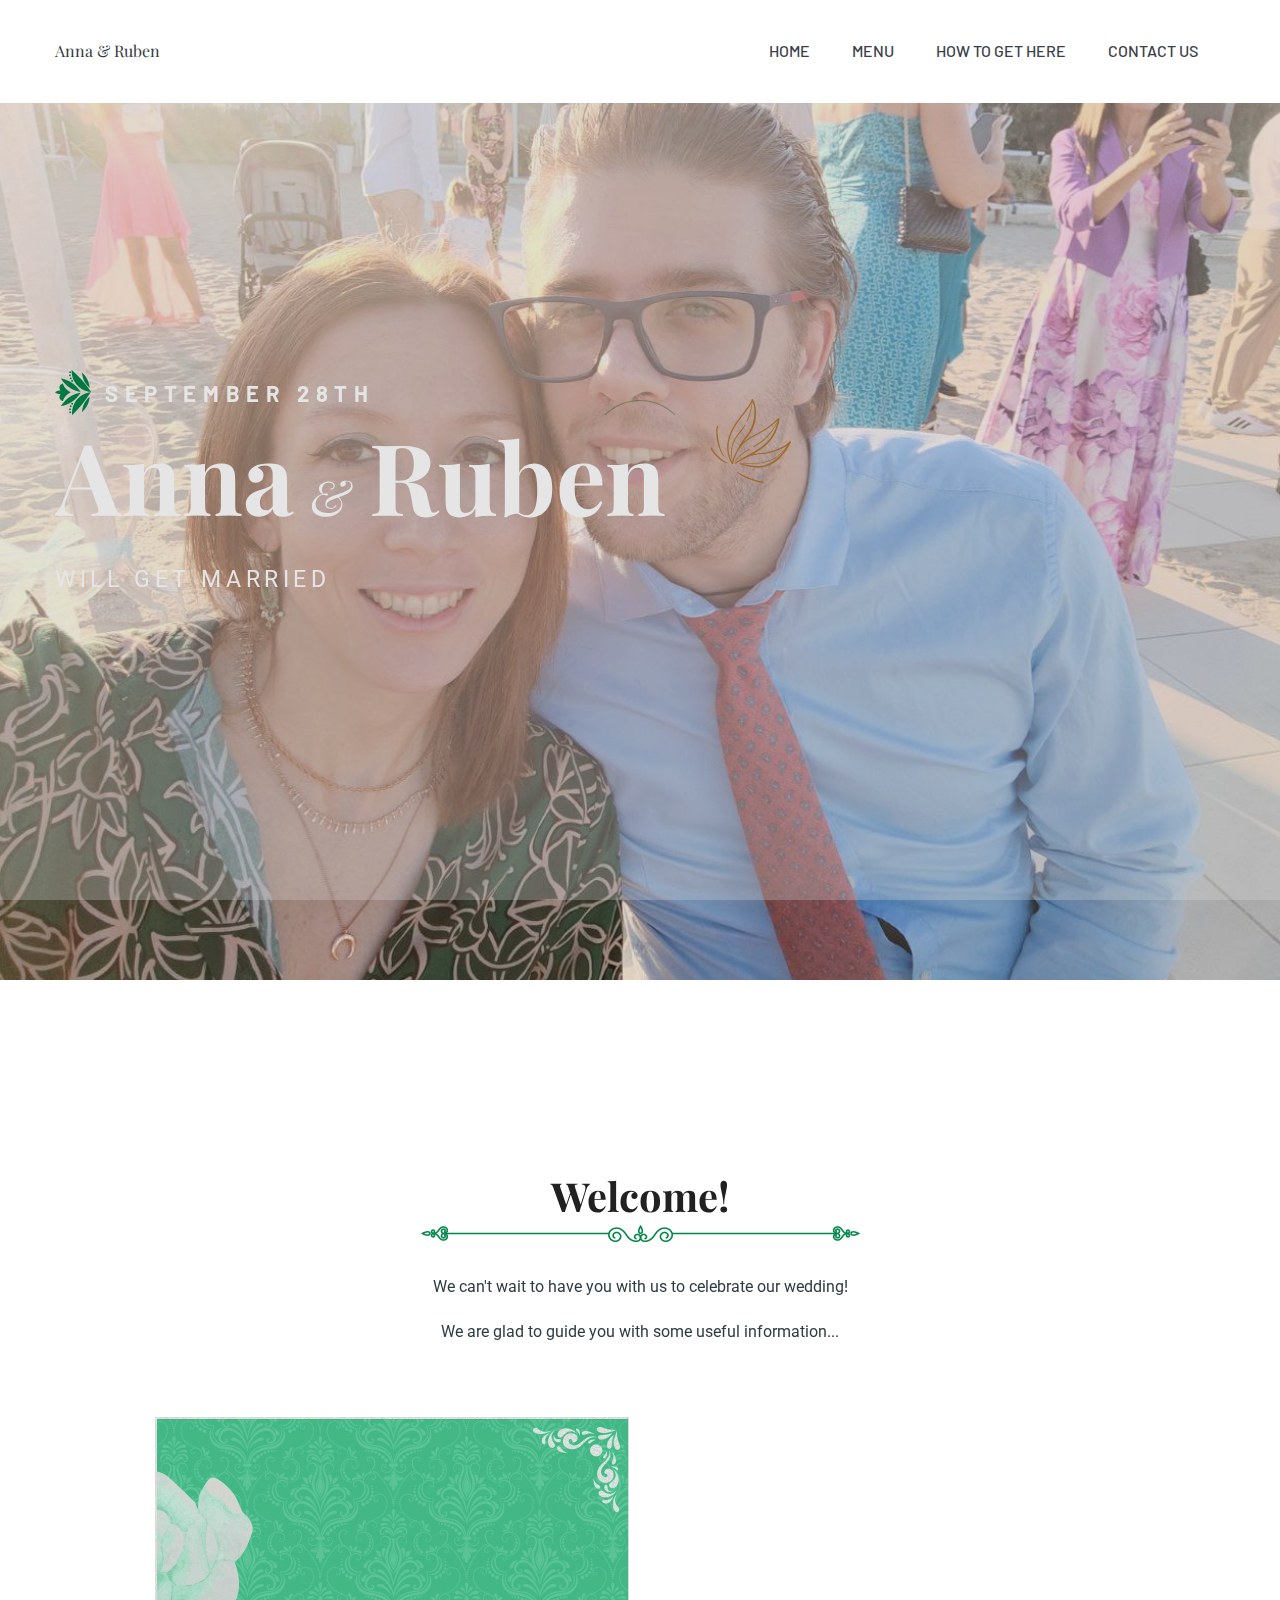
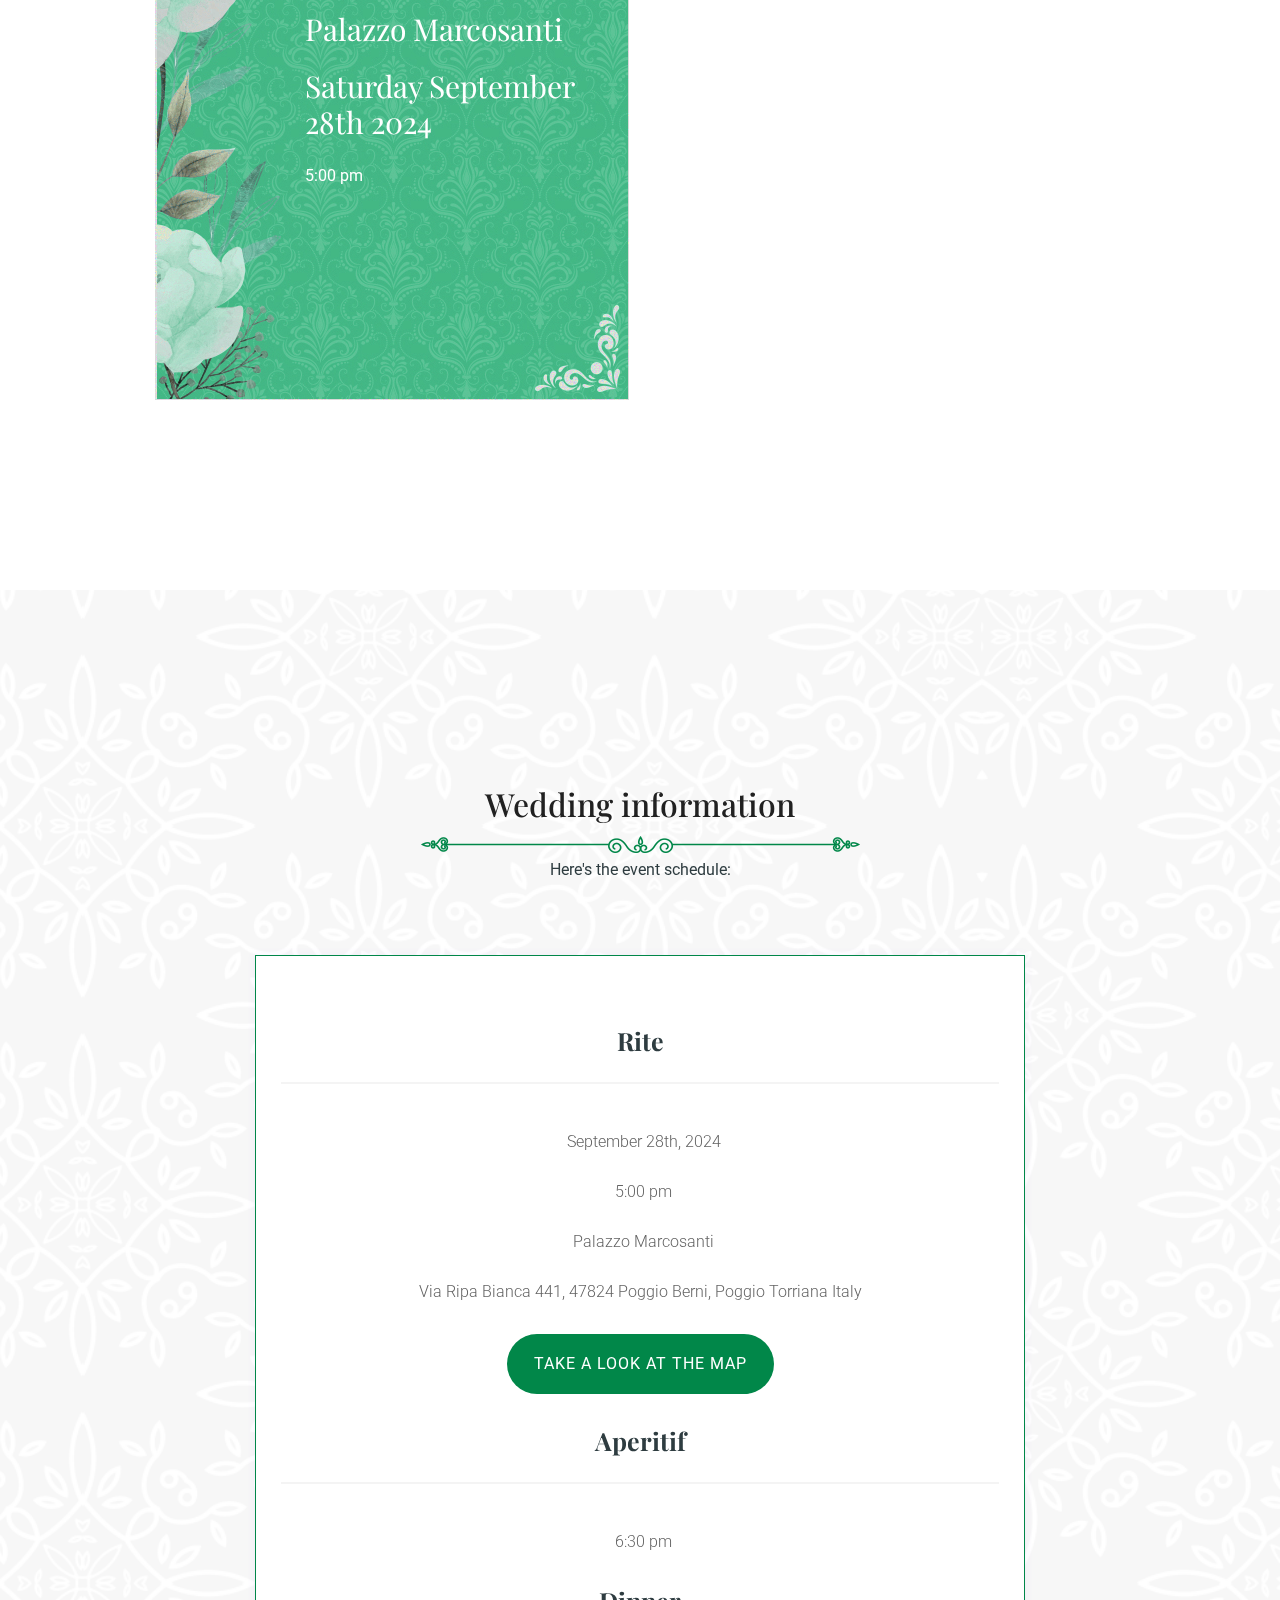
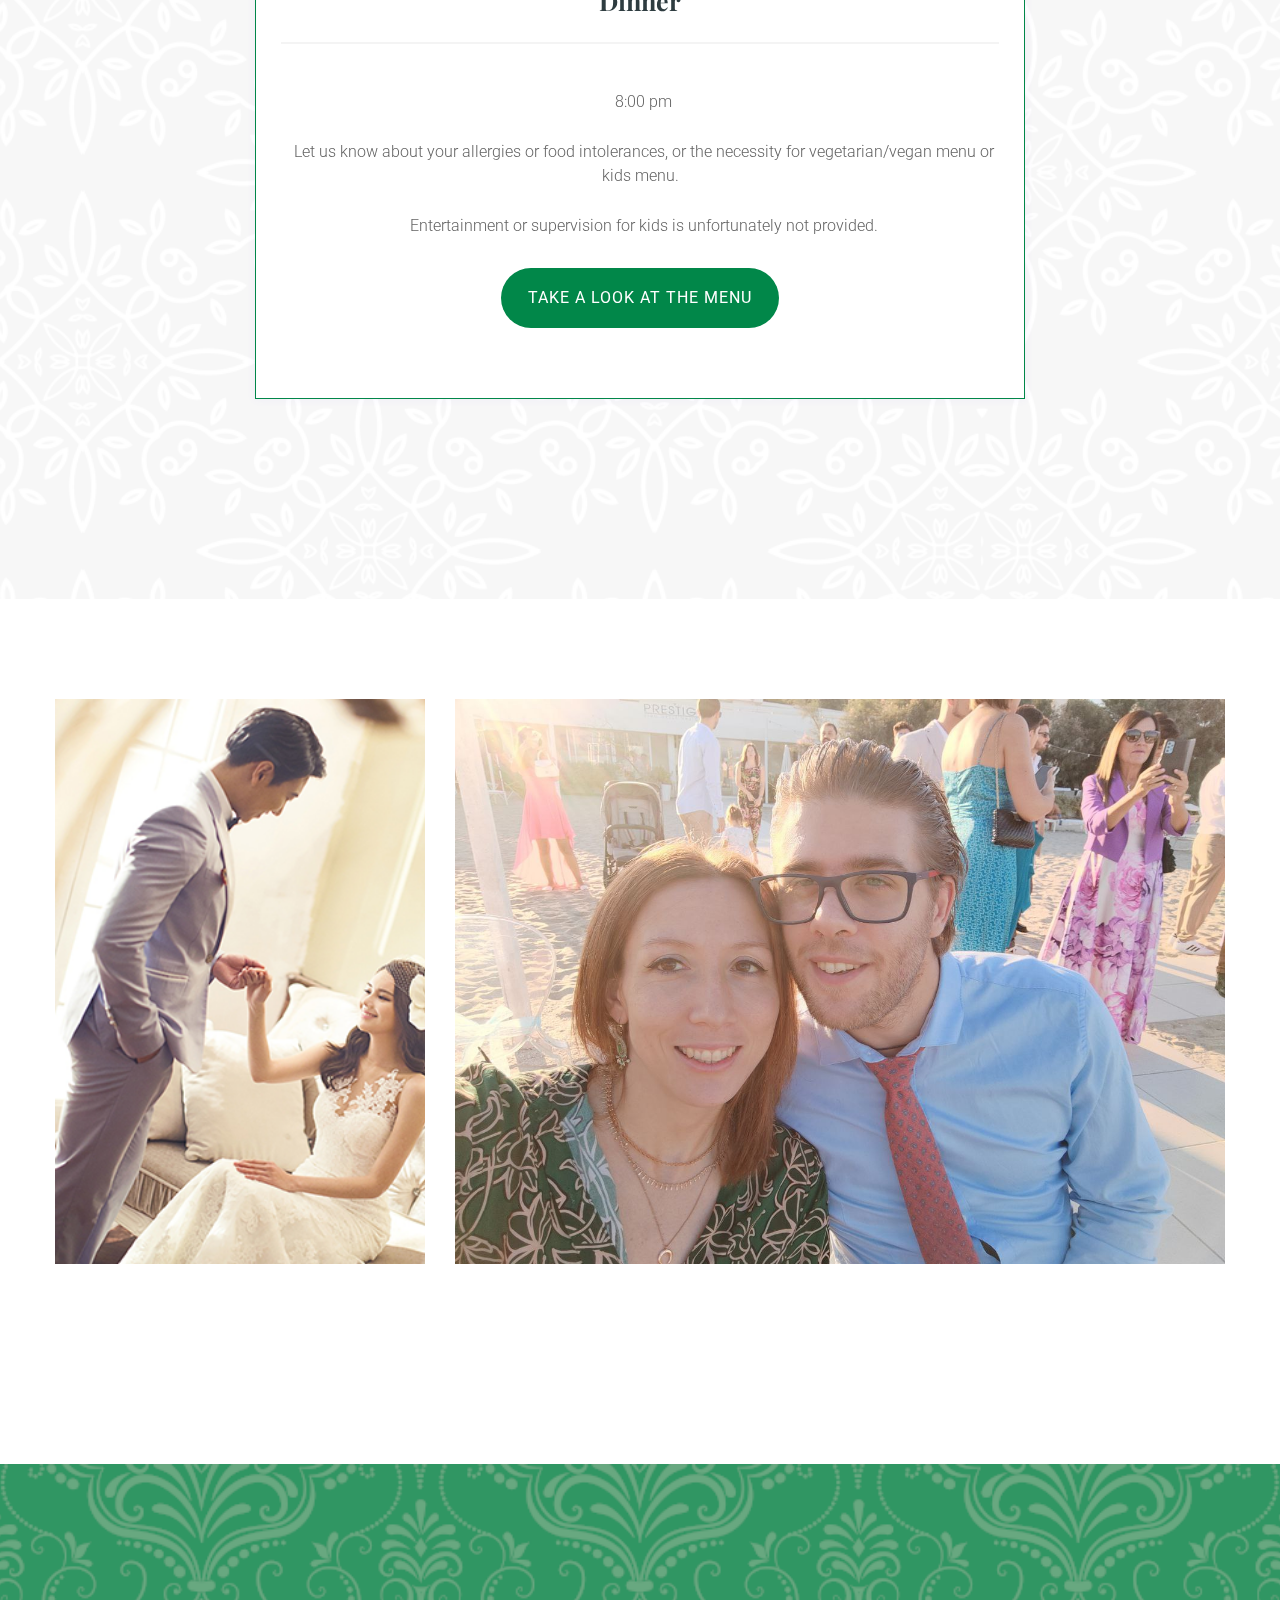
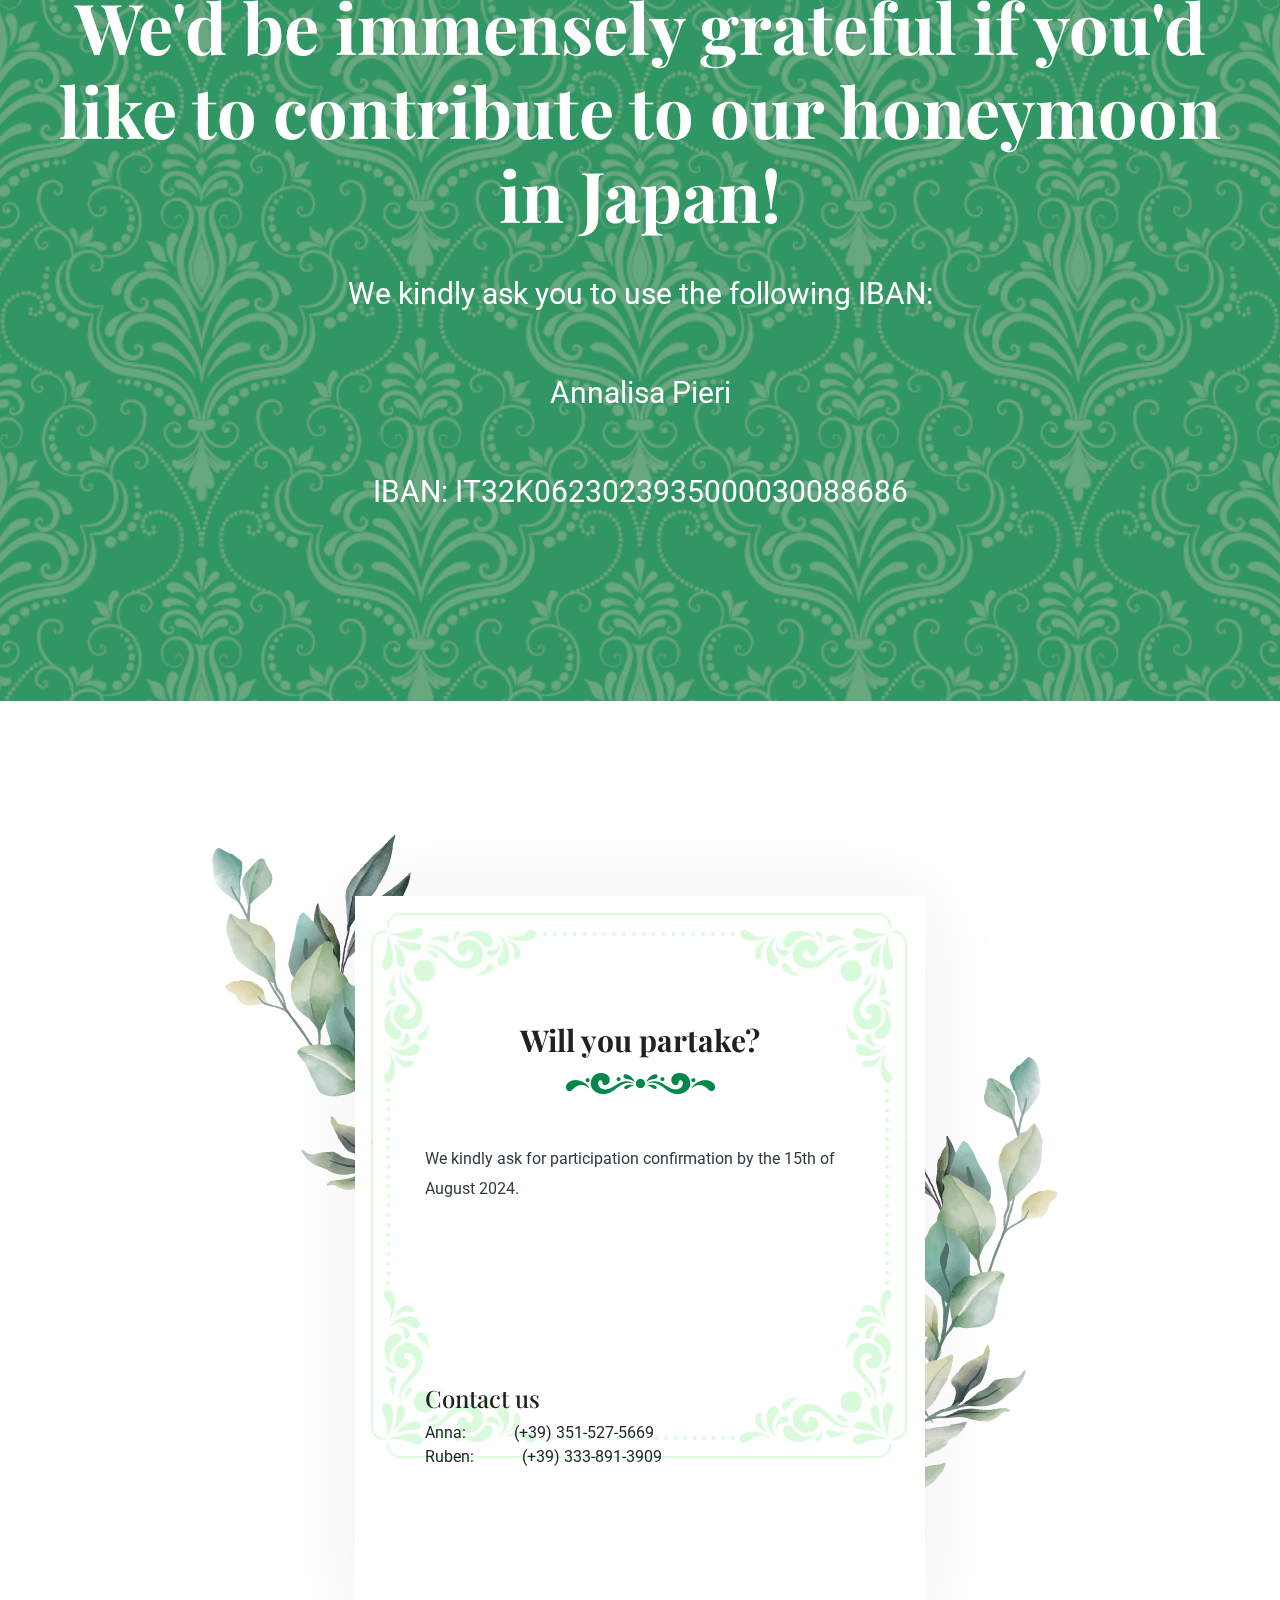
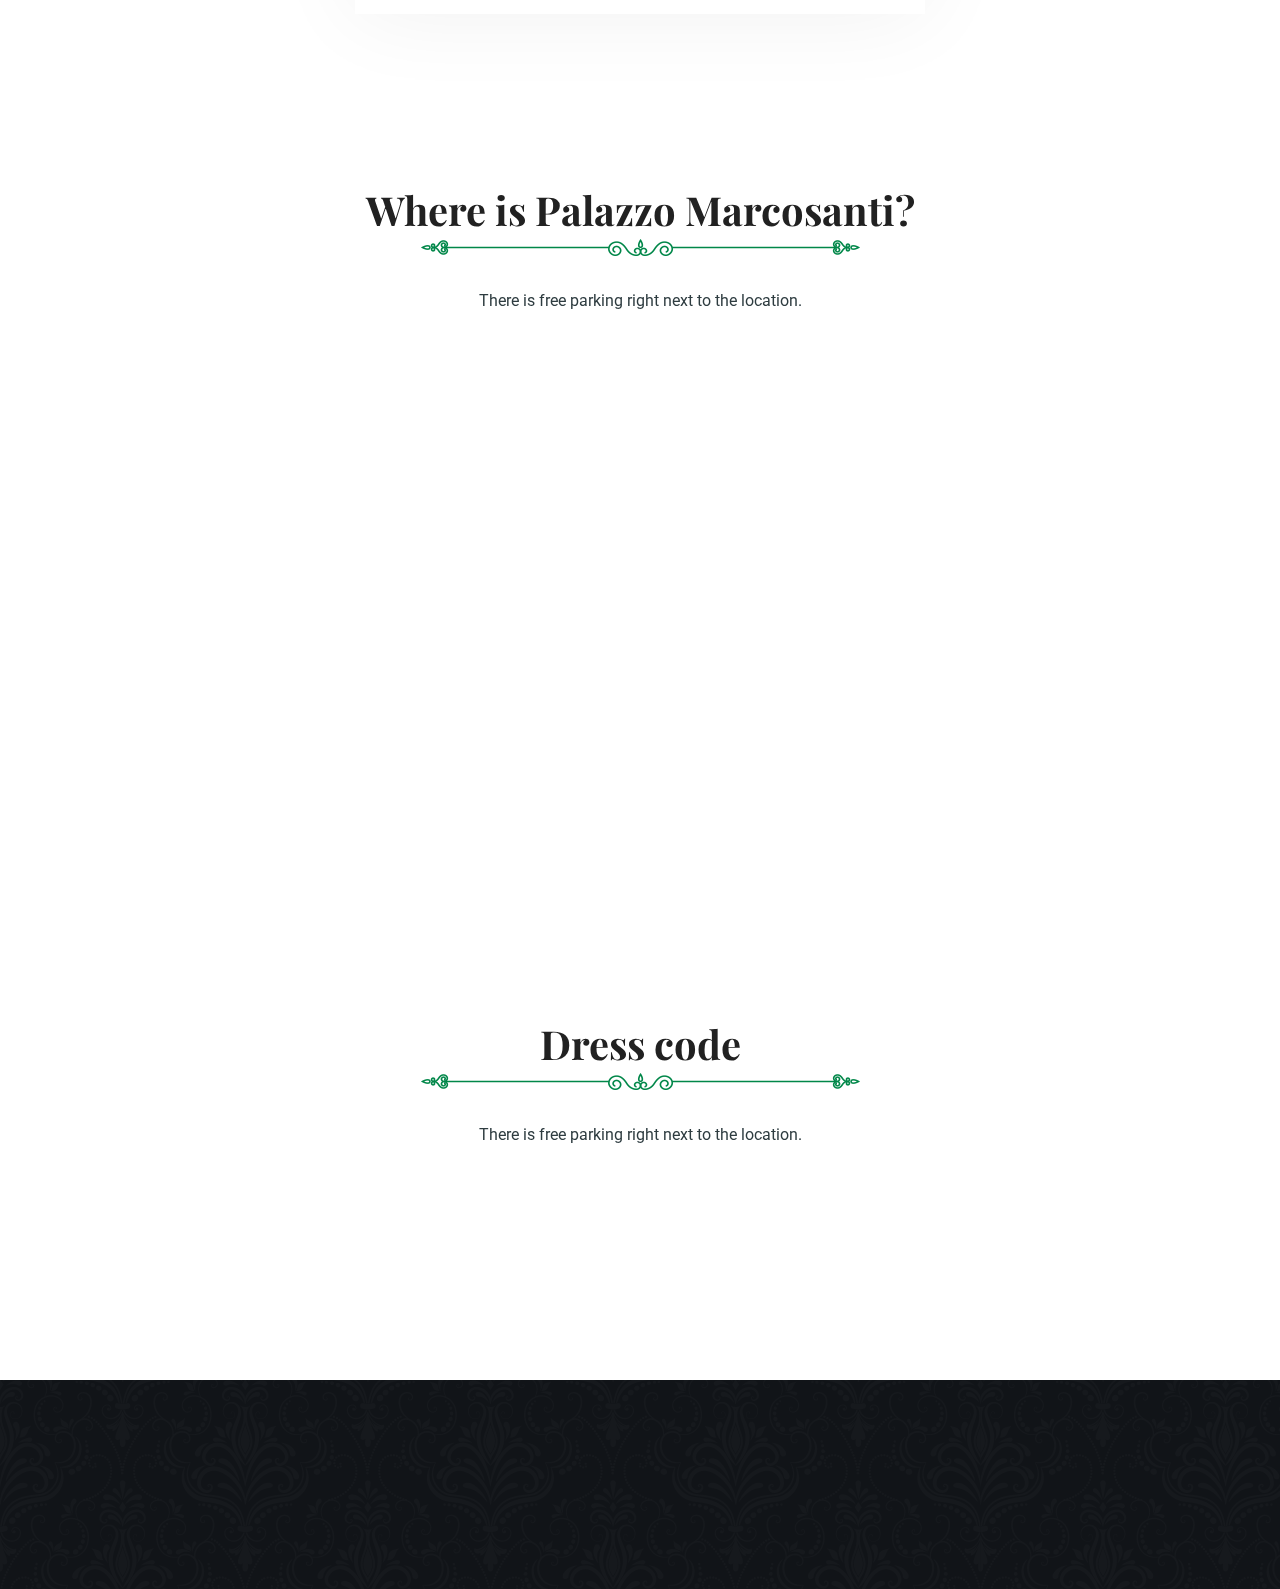
==== commit 0fe967b4: "A" ====
--- a/index.html
+++ b/index.html
@@ -286,9 +286,9 @@
                                     </div>
                                 </div>
                                 <!-- italian form -->
-                                <iframe class="lang-it" src="https://usebasin.com/form/e8bb75b2c6ca/view/3b8757681c33?iframe=true" frameborder="0" style="border: none; overflow: hidden; padding:none; margin: none; height:auto;" onload="var self = this; self.contentWindow.postMessage('getHeight', '*'); setInterval(function() { self.contentWindow.postMessage('getHeight', '*'); }, 500); window.addEventListener('message', function(event) { if (event.data.action === 'setHeight') { self.style.height = event.data.height + 'px'; } });" width="100%"></iframe>
+                                <iframe class="lang-it" src="https://usebasin.com/form/e8bb75b2c6ca/view/3b8757681c33?iframe=true" frameborder="0" style="border: none; overflow: hidden; padding:none; margin: none;" onload="var self = this; self.contentWindow.postMessage('getHeight', '*'); setInterval(function() { self.contentWindow.postMessage('getHeight', '*'); }, 500); window.addEventListener('message', function(event) { if (event.data.action === 'setHeight') { self.style.height = event.data.height + 'px'; } });" width="100%"></iframe>
                                 <!-- english form -->
-                                <iframe class="lang-en" src="https://usebasin.com/form/02062c2cbec5/view/0105781cb026?iframe=true" frameborder="0" style="border: none; overflow: hidden; padding:none; margin: none; height:auto;"" onload="var self = this; self.contentWindow.postMessage('getHeight', '*'); setInterval(function() { self.contentWindow.postMessage('getHeight', '*'); }, 500); window.addEventListener('message', function(event) { if (event.data.action === 'setHeight') { self.style.height = event.data.height + 'px'; } });" width="100%"></iframe>
+                                <iframe class="lang-en" src="https://usebasin.com/form/02062c2cbec5/view/0105781cb026?iframe=true" frameborder="0" style="border: none; overflow: hidden; padding:none; margin: none;" onload="var self = this; self.contentWindow.postMessage('getHeight', '*'); setInterval(function() { self.contentWindow.postMessage('getHeight', '*'); }, 500); window.addEventListener('message', function(event) { if (event.data.action === 'setHeight') { self.style.height = event.data.height + 'px'; } });" width="100%"></iframe>
                                 <div class="col-lg-12">
                                     <div class="form-box subject-icon mb-30">
                                         <h4 class="lang-it">Contattaci</h4>
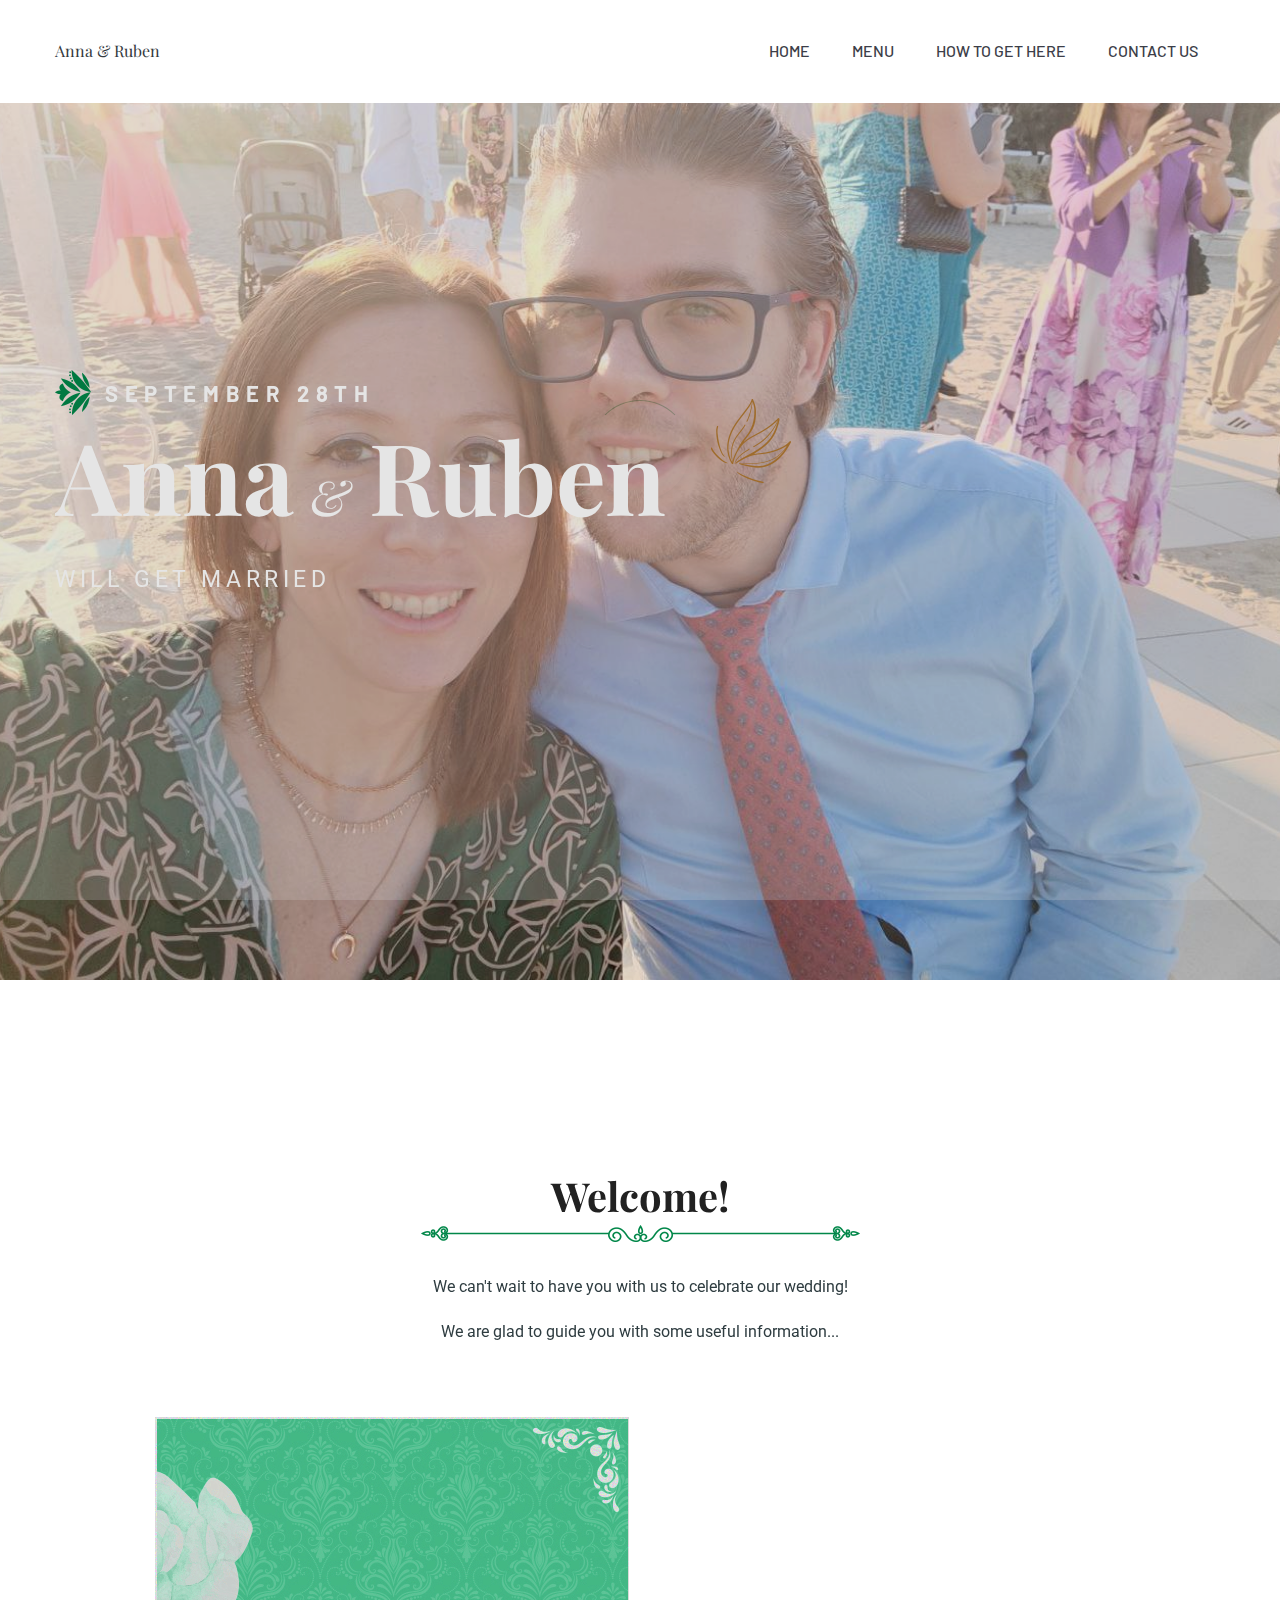
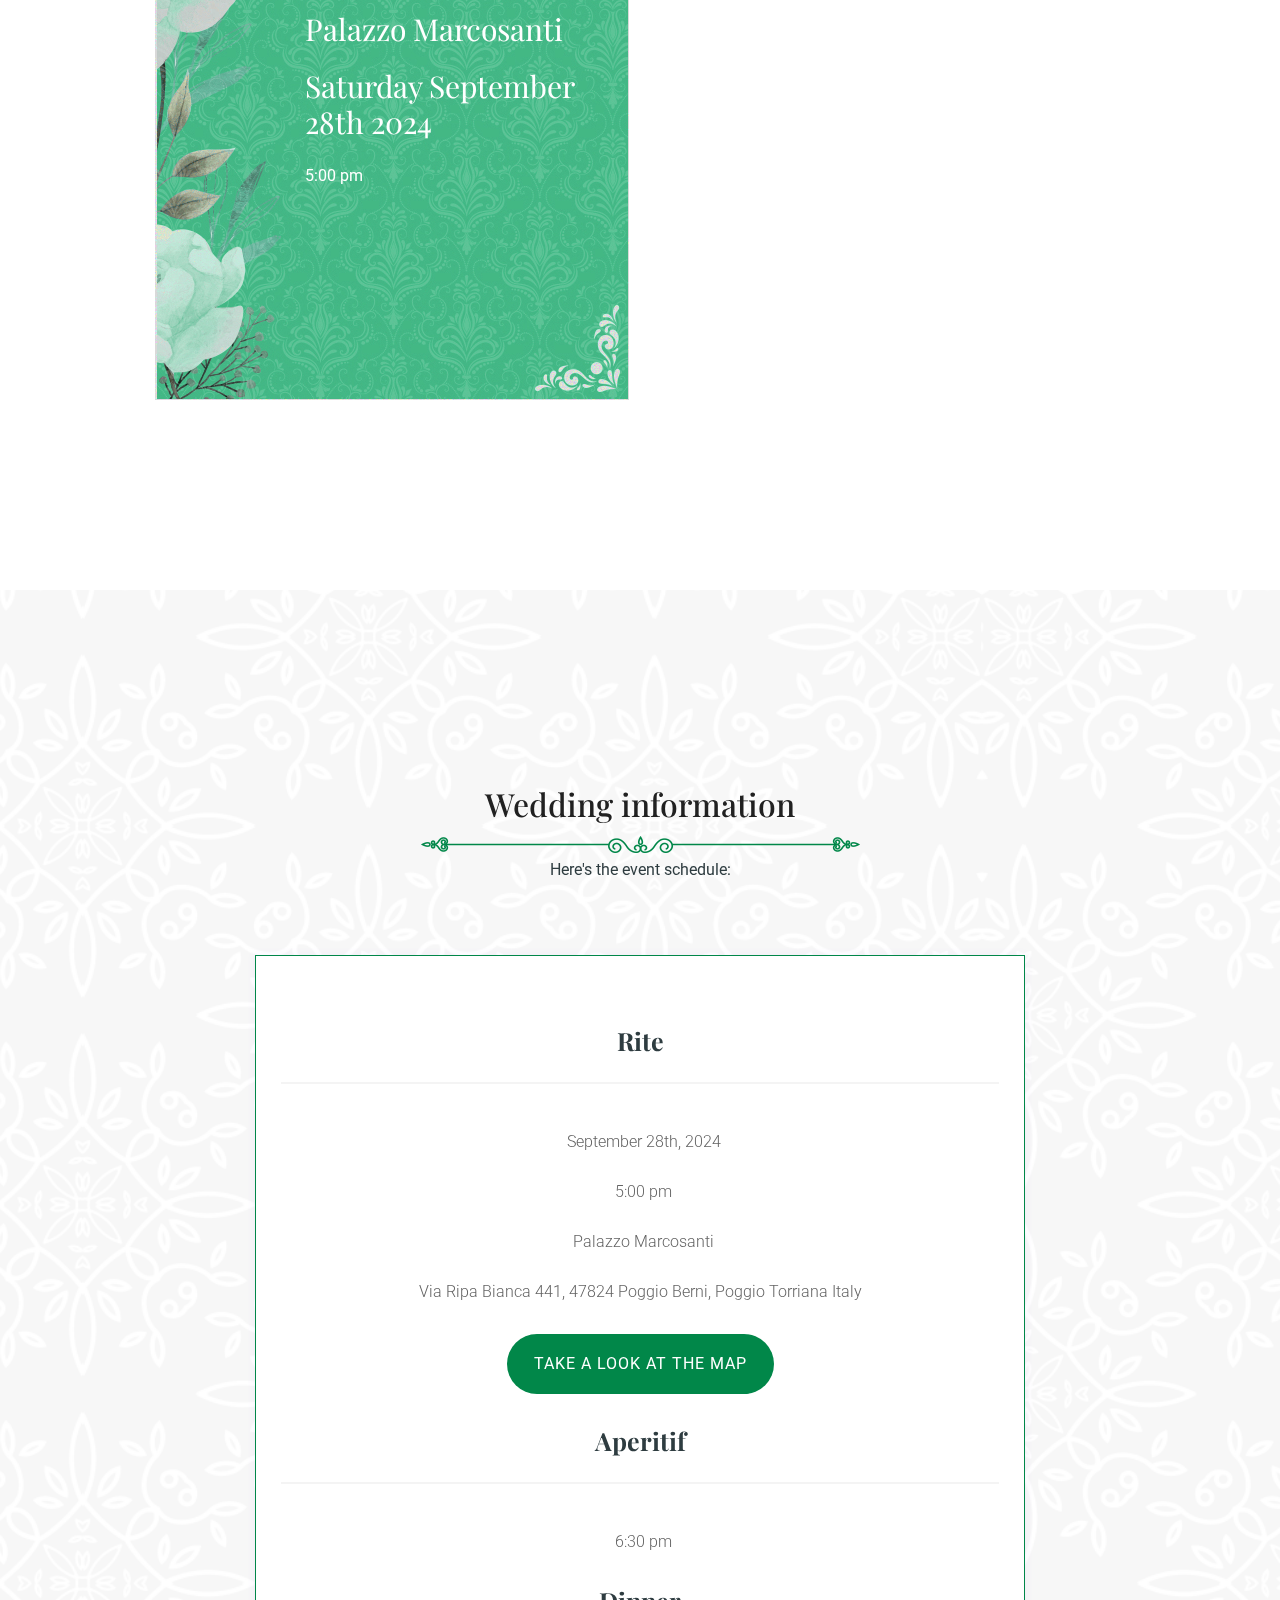
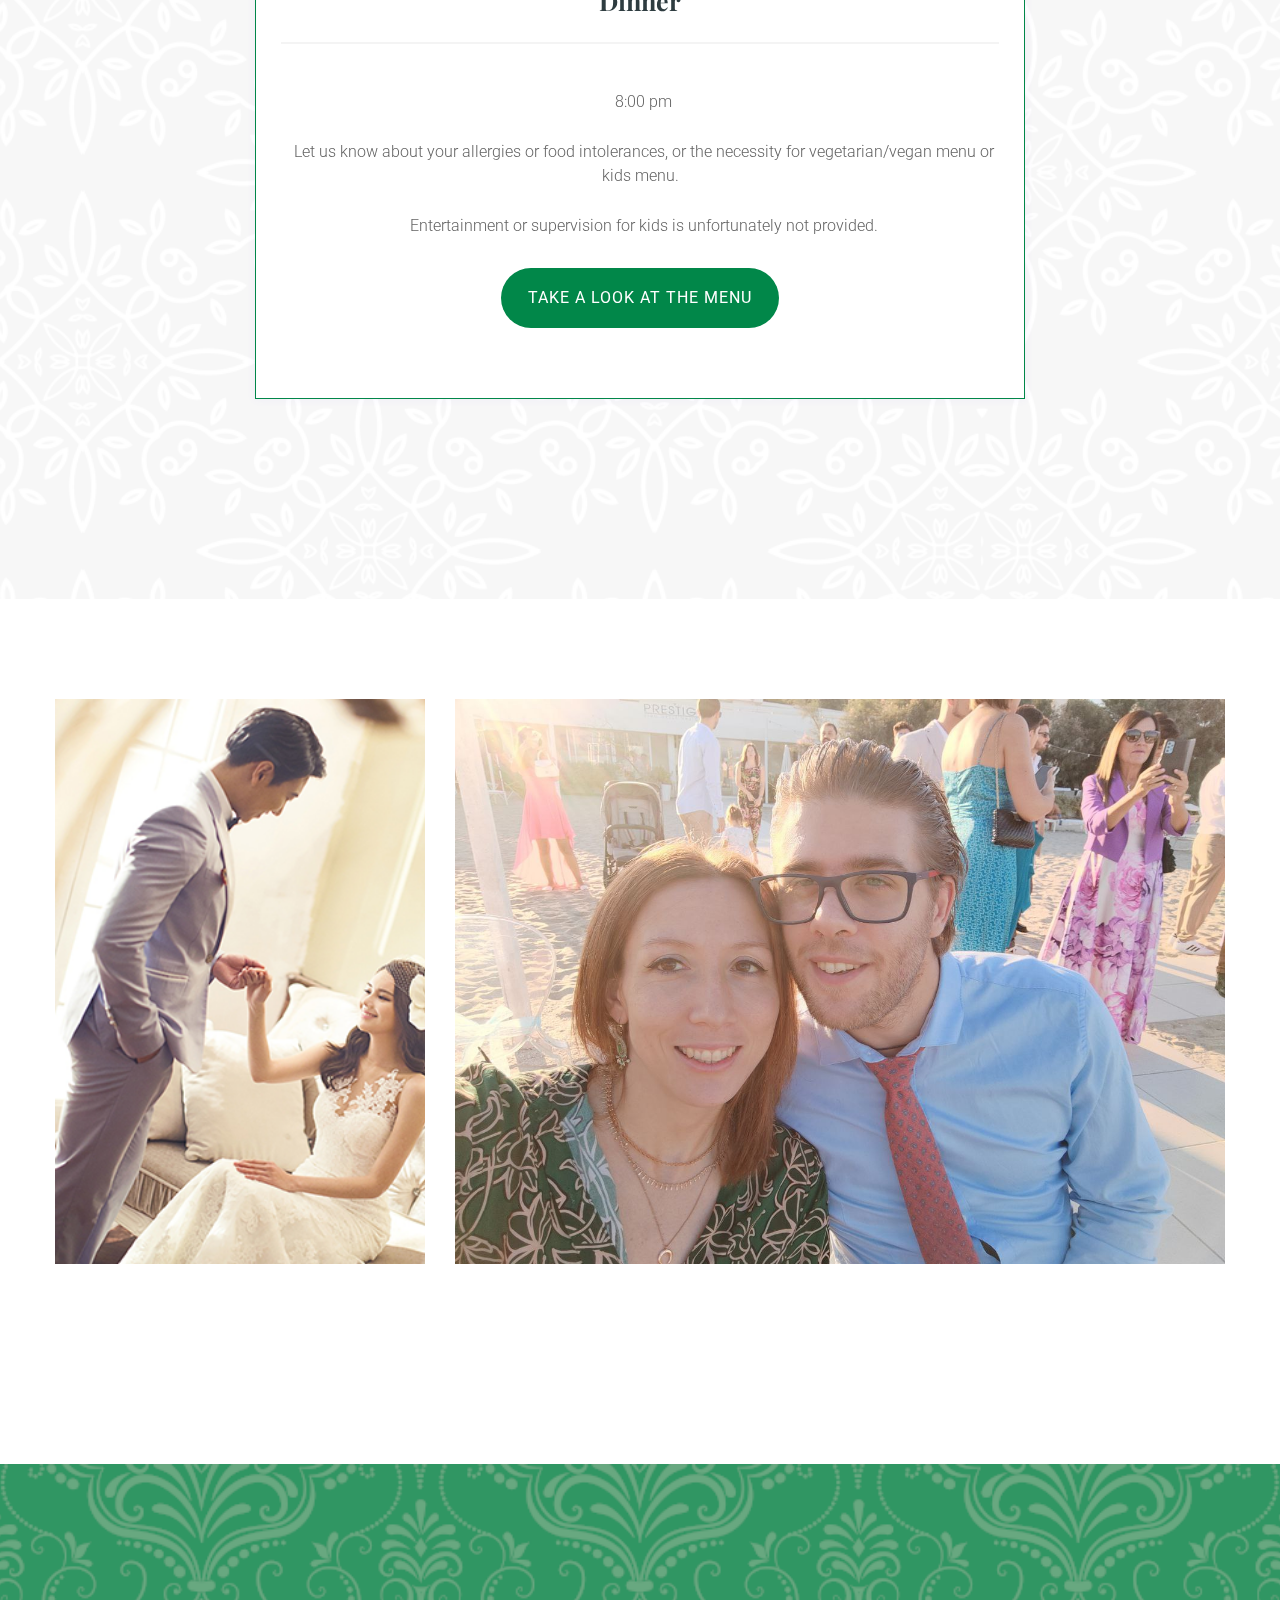
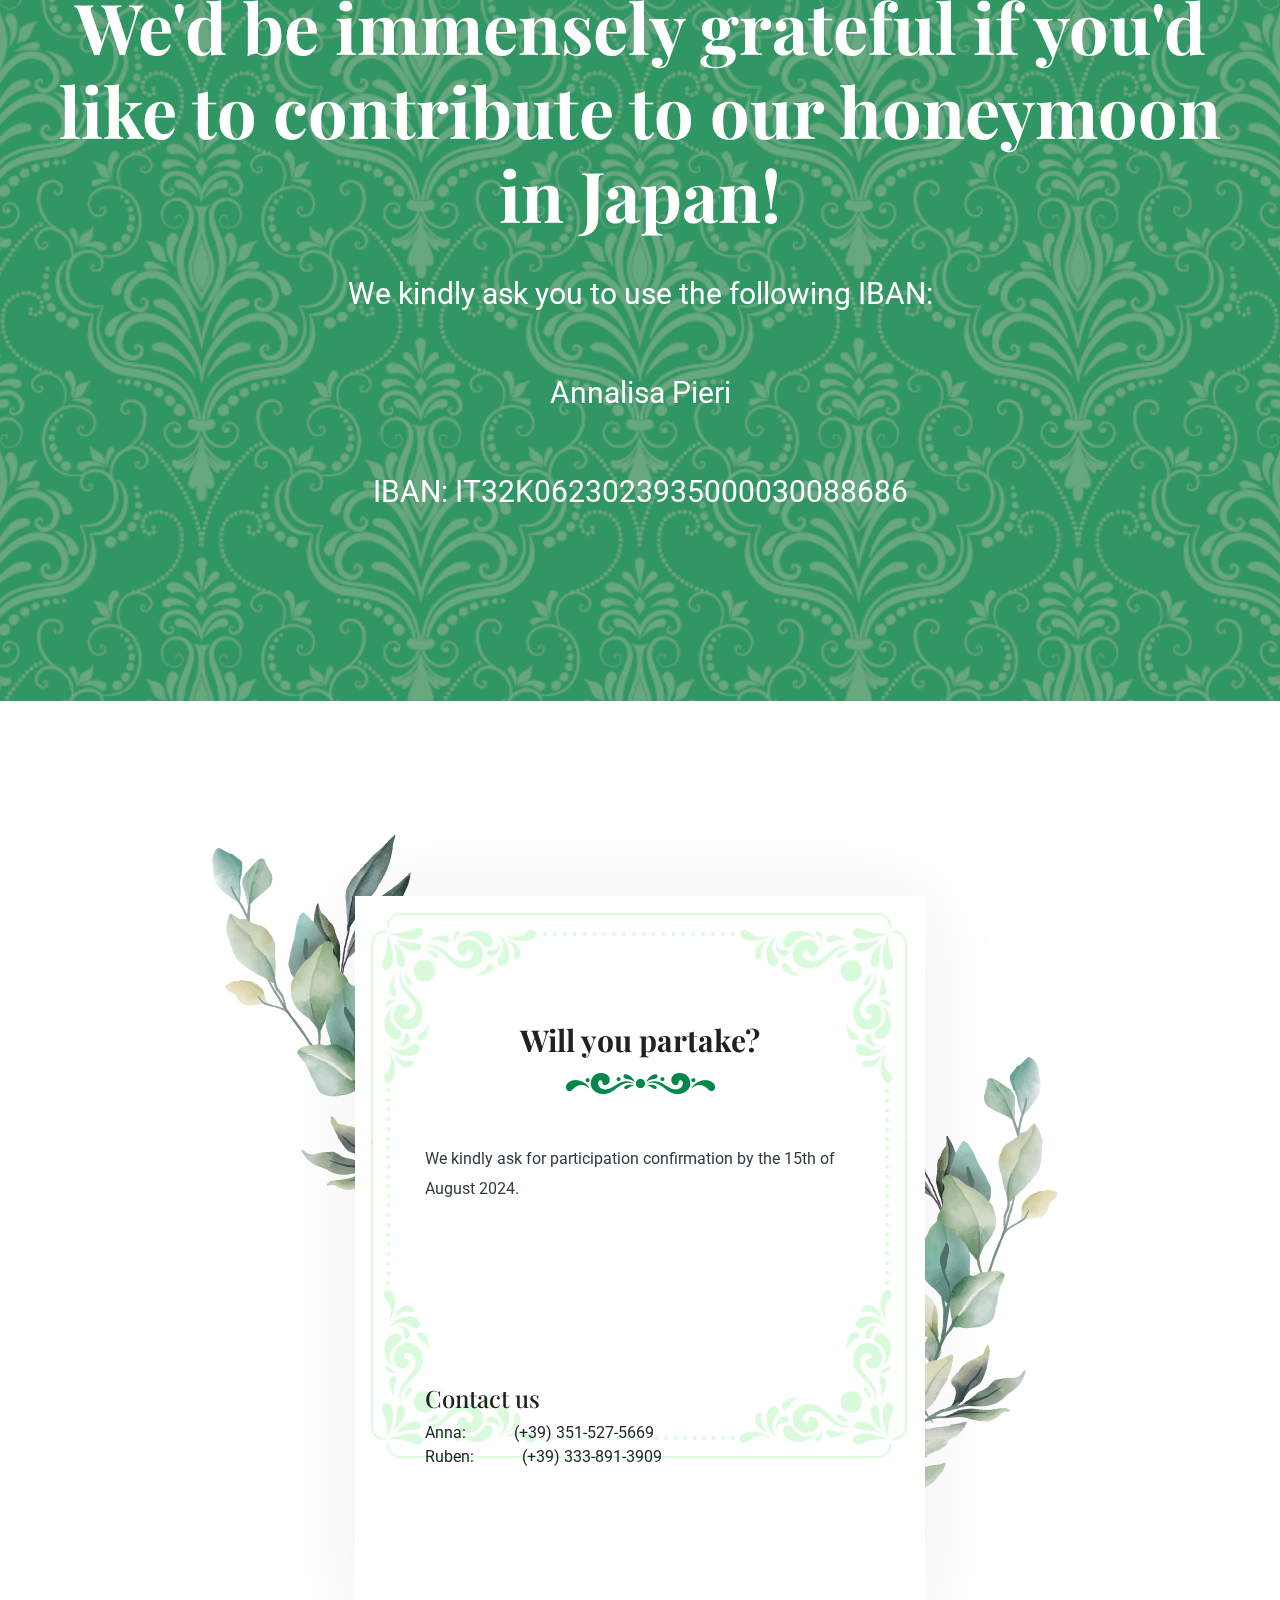
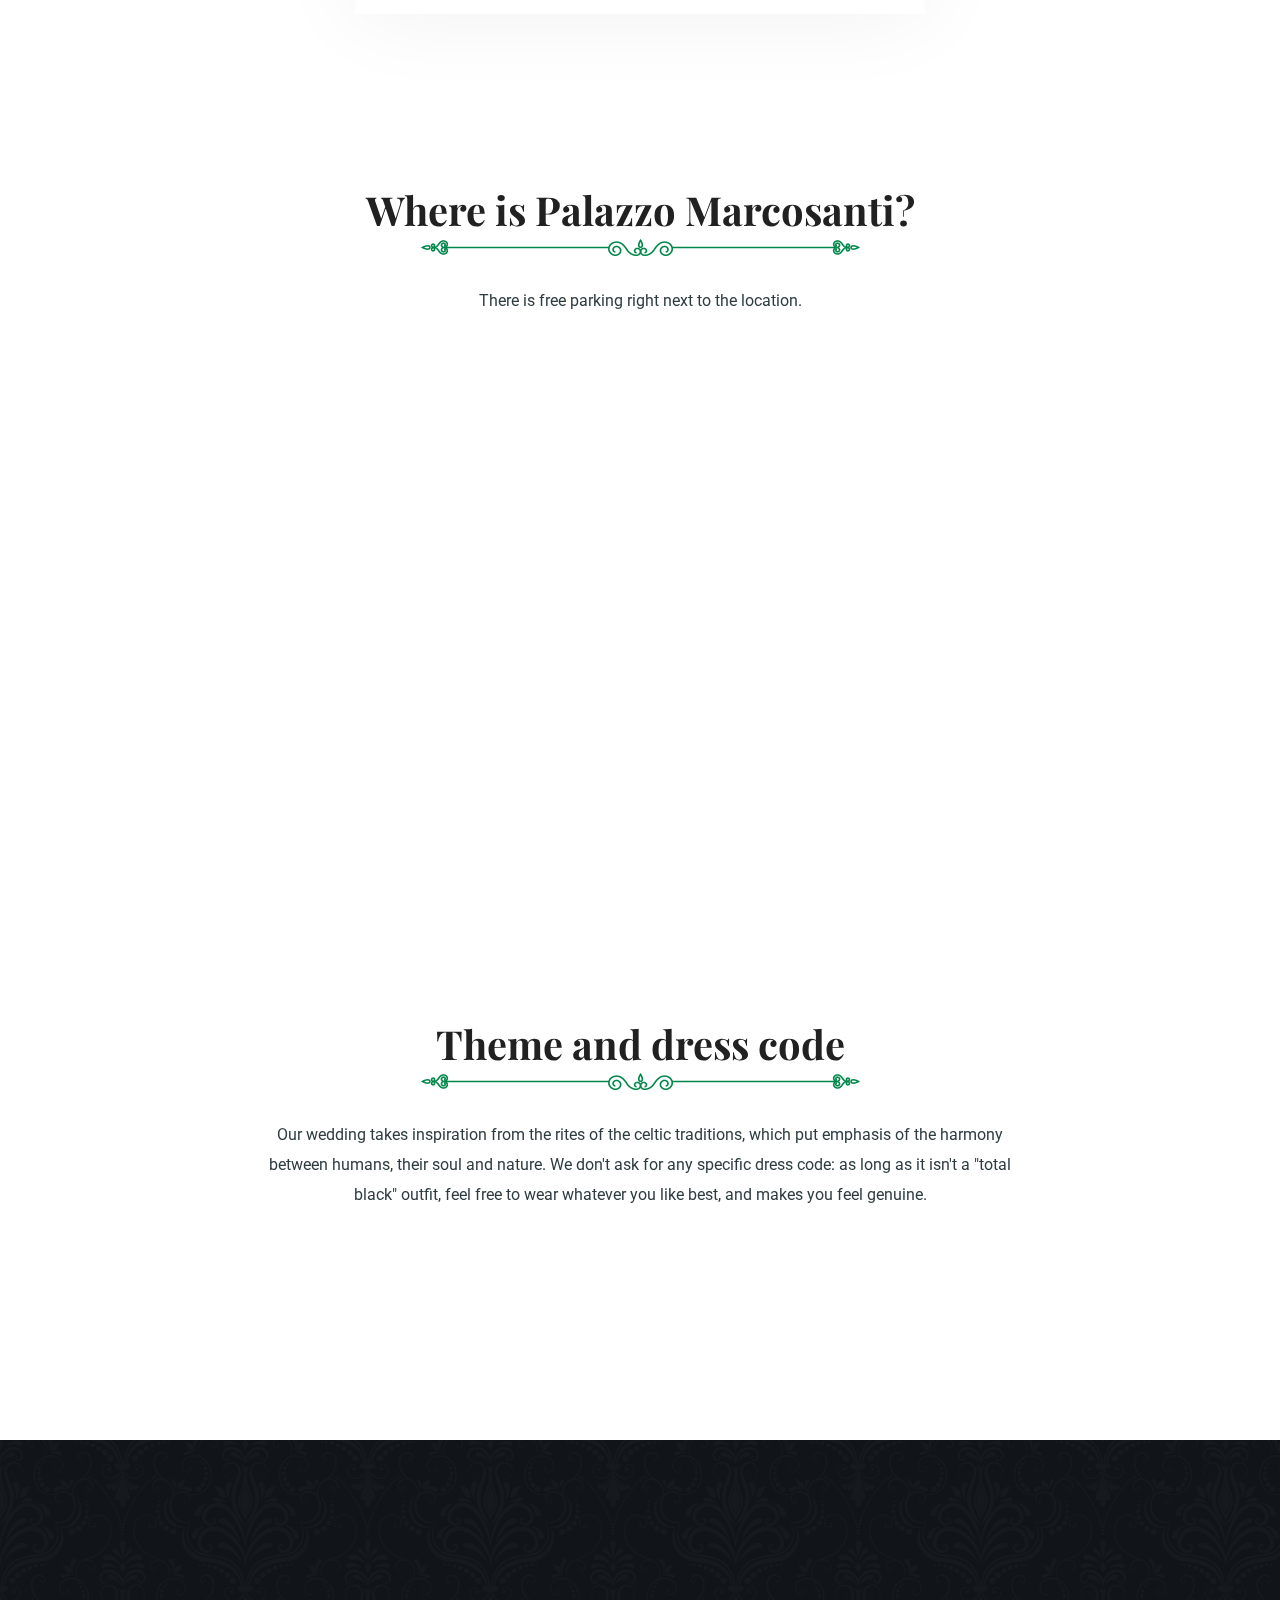
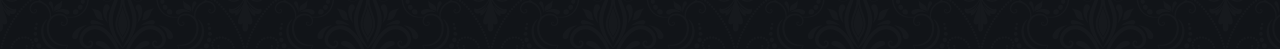
==== commit b3661083: "a" ====
--- a/index.html
+++ b/index.html
@@ -340,10 +340,11 @@
                 <div class="row d-flex justify-content-center">
                 <div class="col-lg-8">
                     <div class="section-tittle text-center mb-80">
-                        <h2>Dress code</h2>
+                        <h2 class="lang-it">Tema e dress code</h2>
+                        <h2 class="lang-en">Theme and dress code</h2>
                         <img src="assets/img/gallery/tittle_img.png" alt="">
-                        <p class="lang-it">Il matrimonio avrà tema celtico, ed ispirato alla natura, dominato dai tipici colori autunnali.</p>
-                        <p class="lang-en">There is free parking right next to the location.</p>
+                        <p class="lang-it">Il nostro matrimonio si ispirerà ai riti della tradizione celtica, i quali rimandano al principio dell'armonia tra l'essere umano, la sua anima e la natura. Non vi chiediamo un dress code particolare: a patto che non sia un outfit "total black", indossate ciò che più vi piace e vi fa sentire autentici.</p>
+                        <p class="lang-en">Our wedding takes inspiration from the rites of the celtic traditions, which put emphasis of the harmony between humans, their soul and nature. We don't ask for any specific dress code: as long as it isn't a "total black" outfit, feel free to wear whatever you like best, and makes you feel genuine.</p>
                     </div>
                 </div>
             </div>
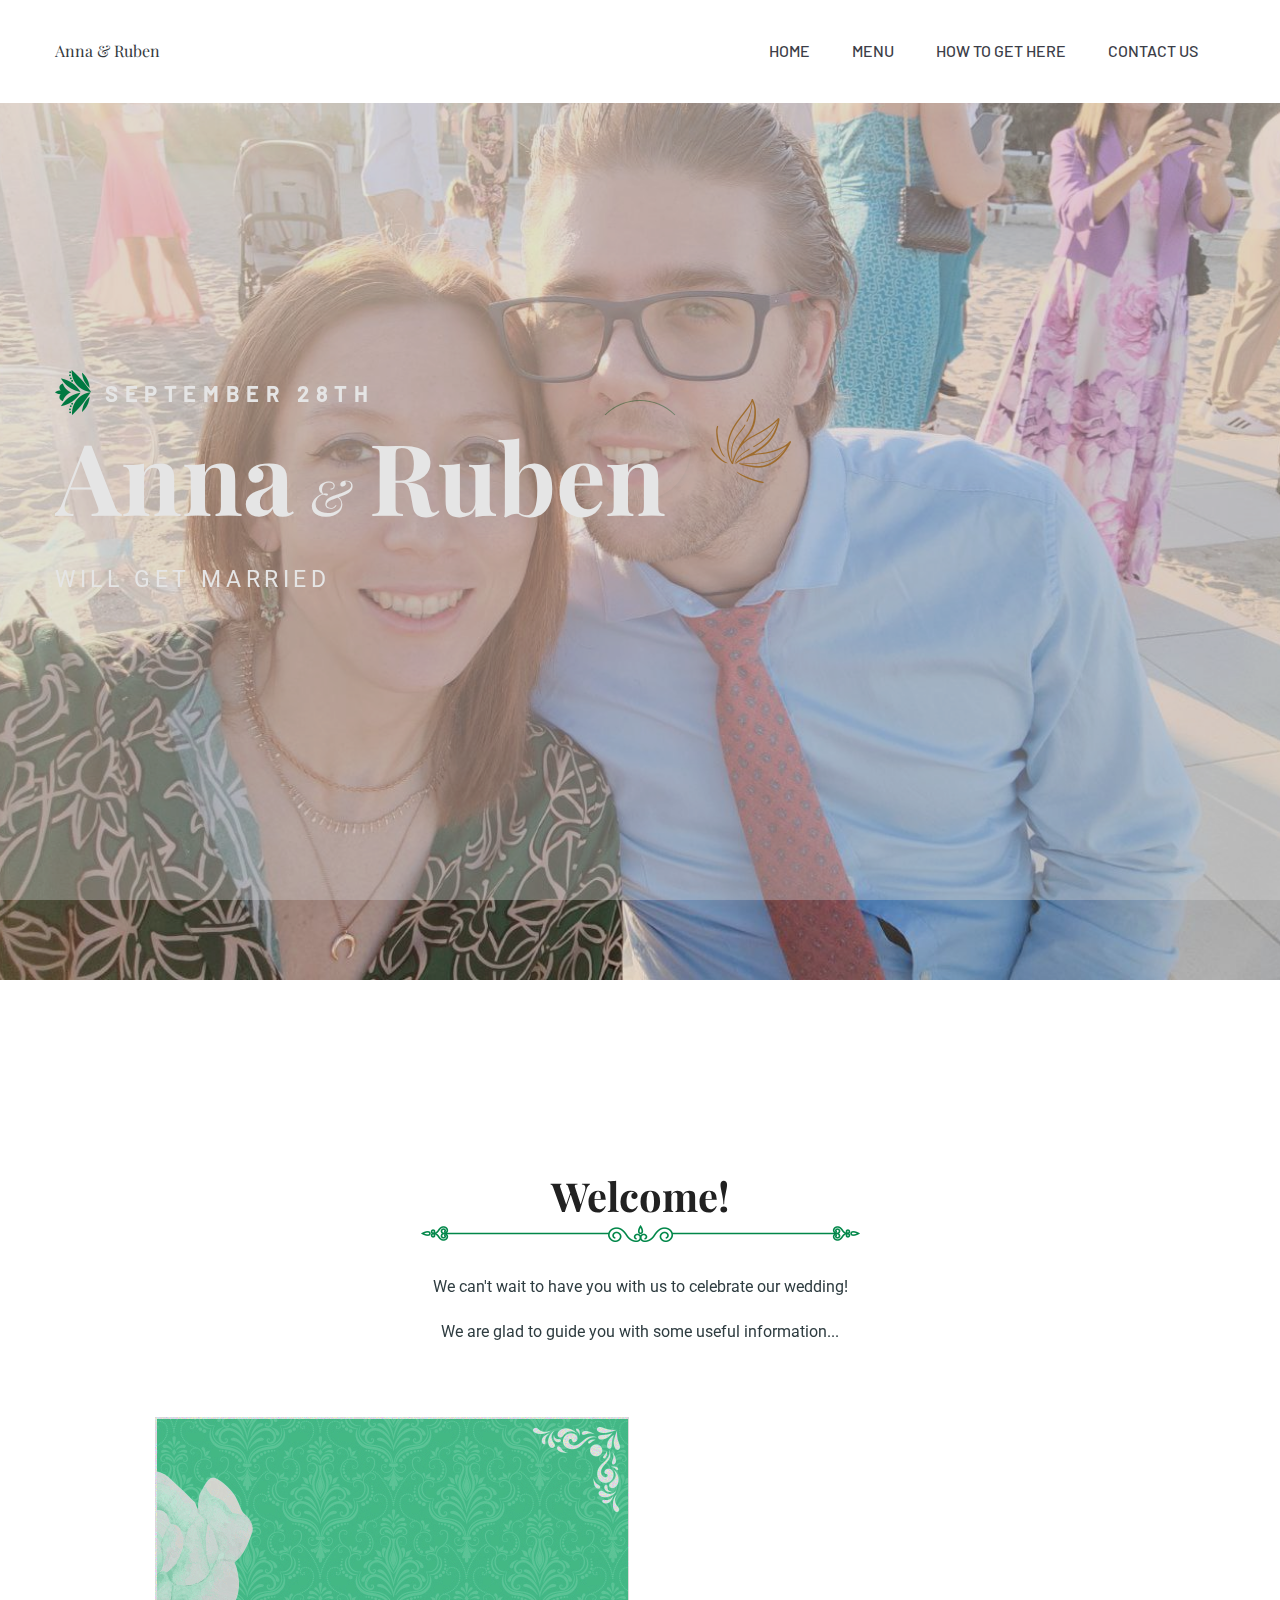
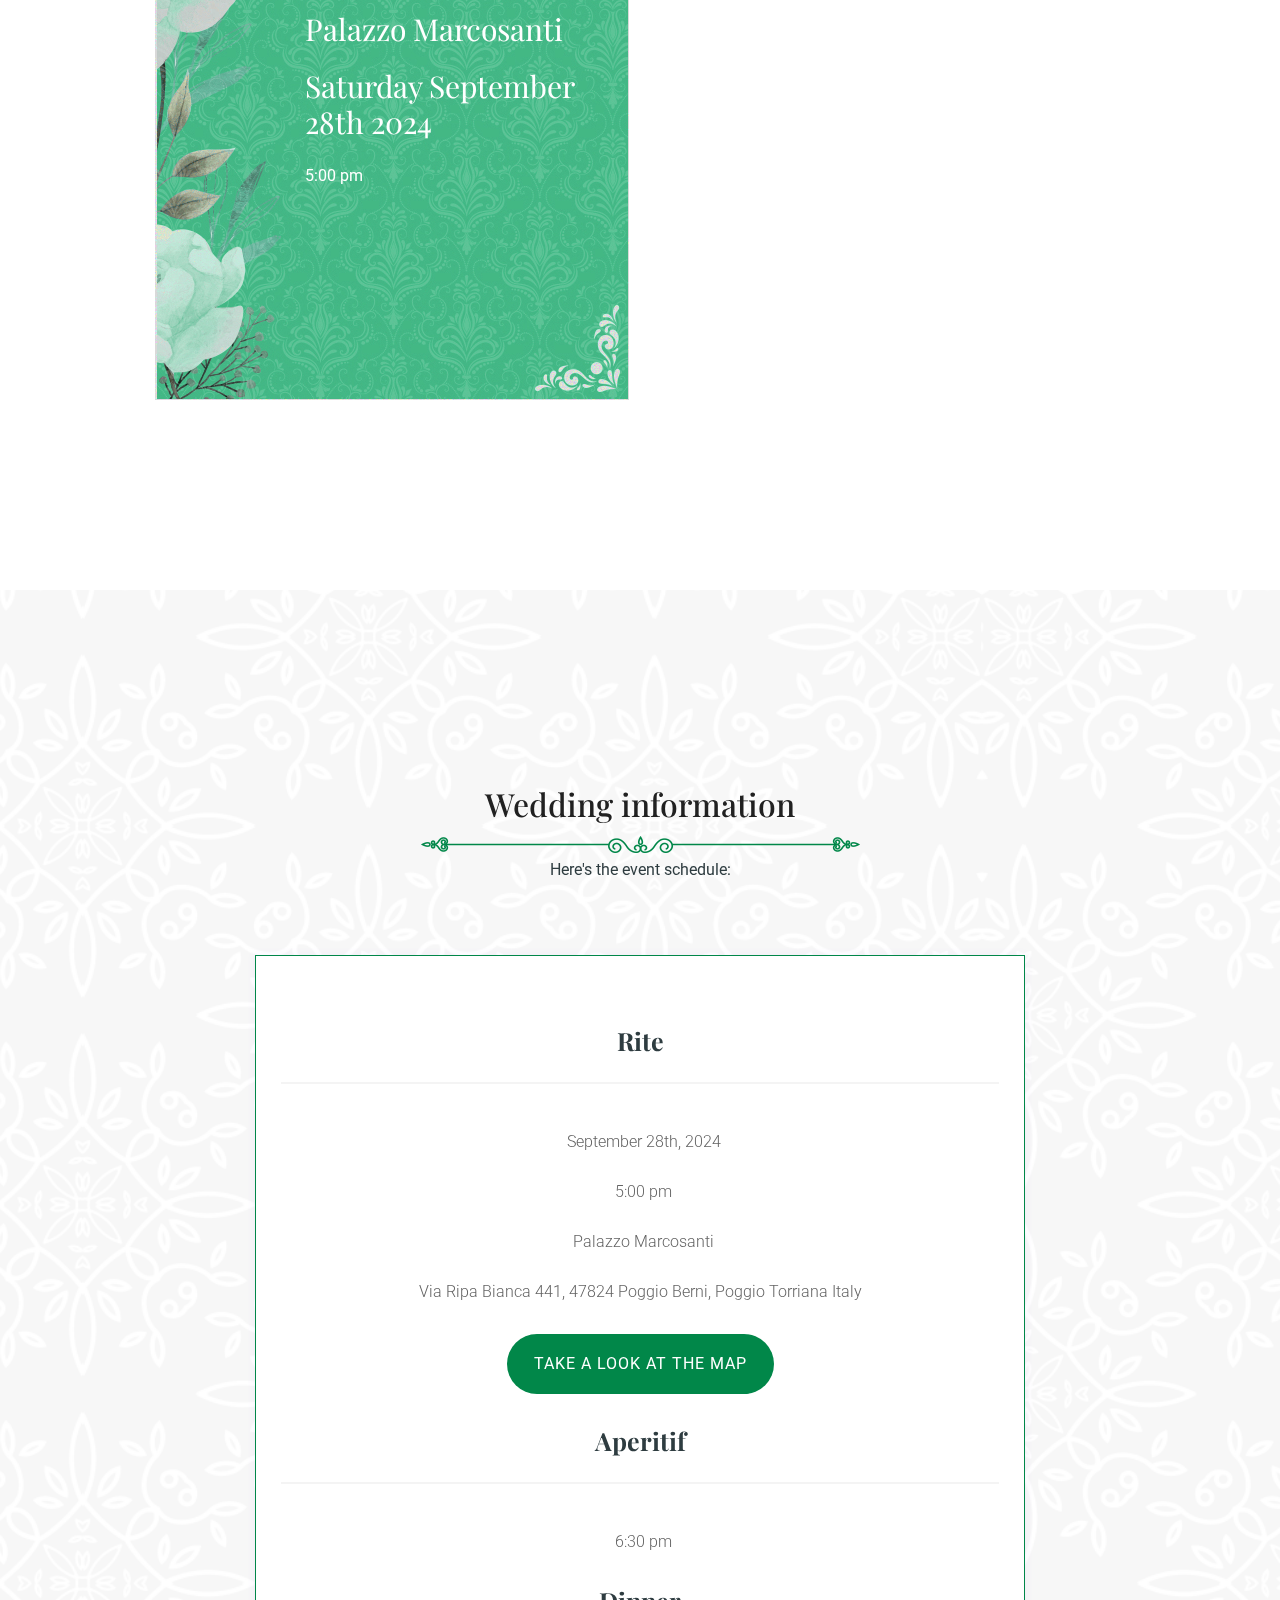
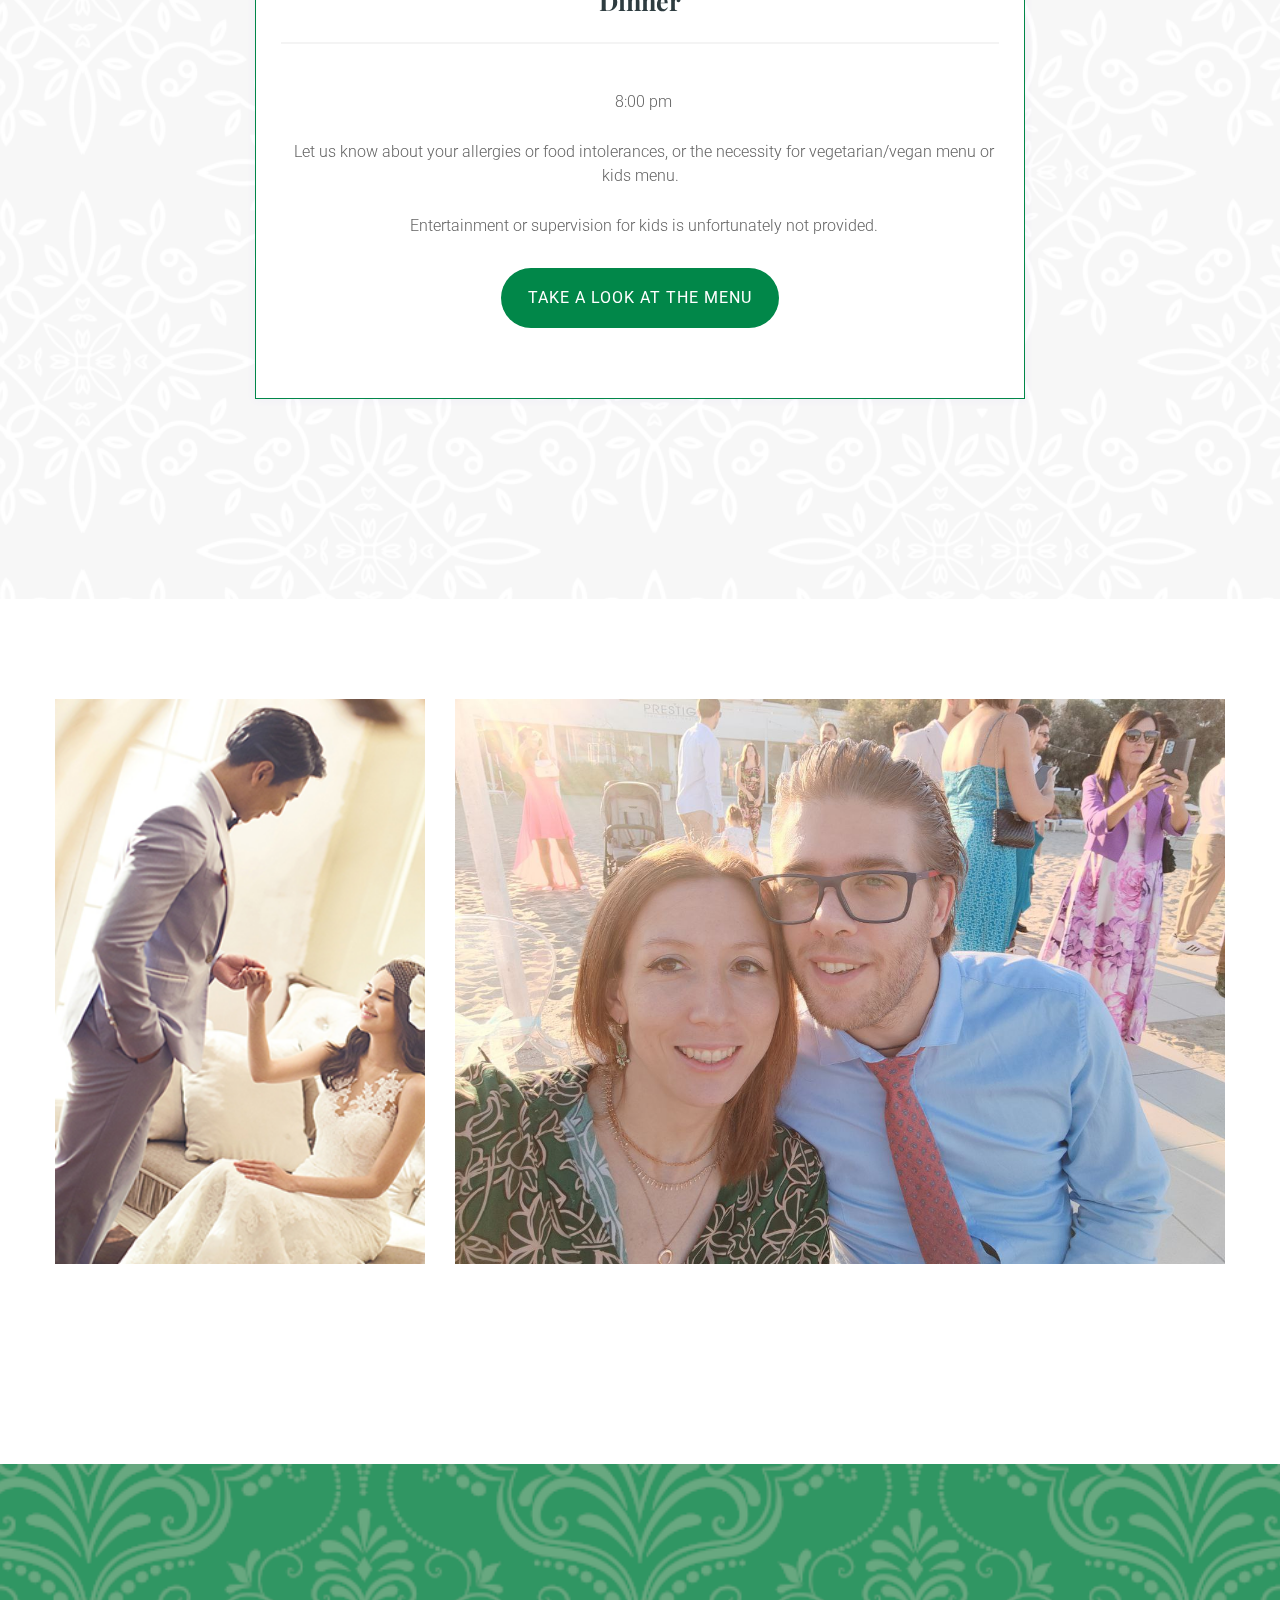
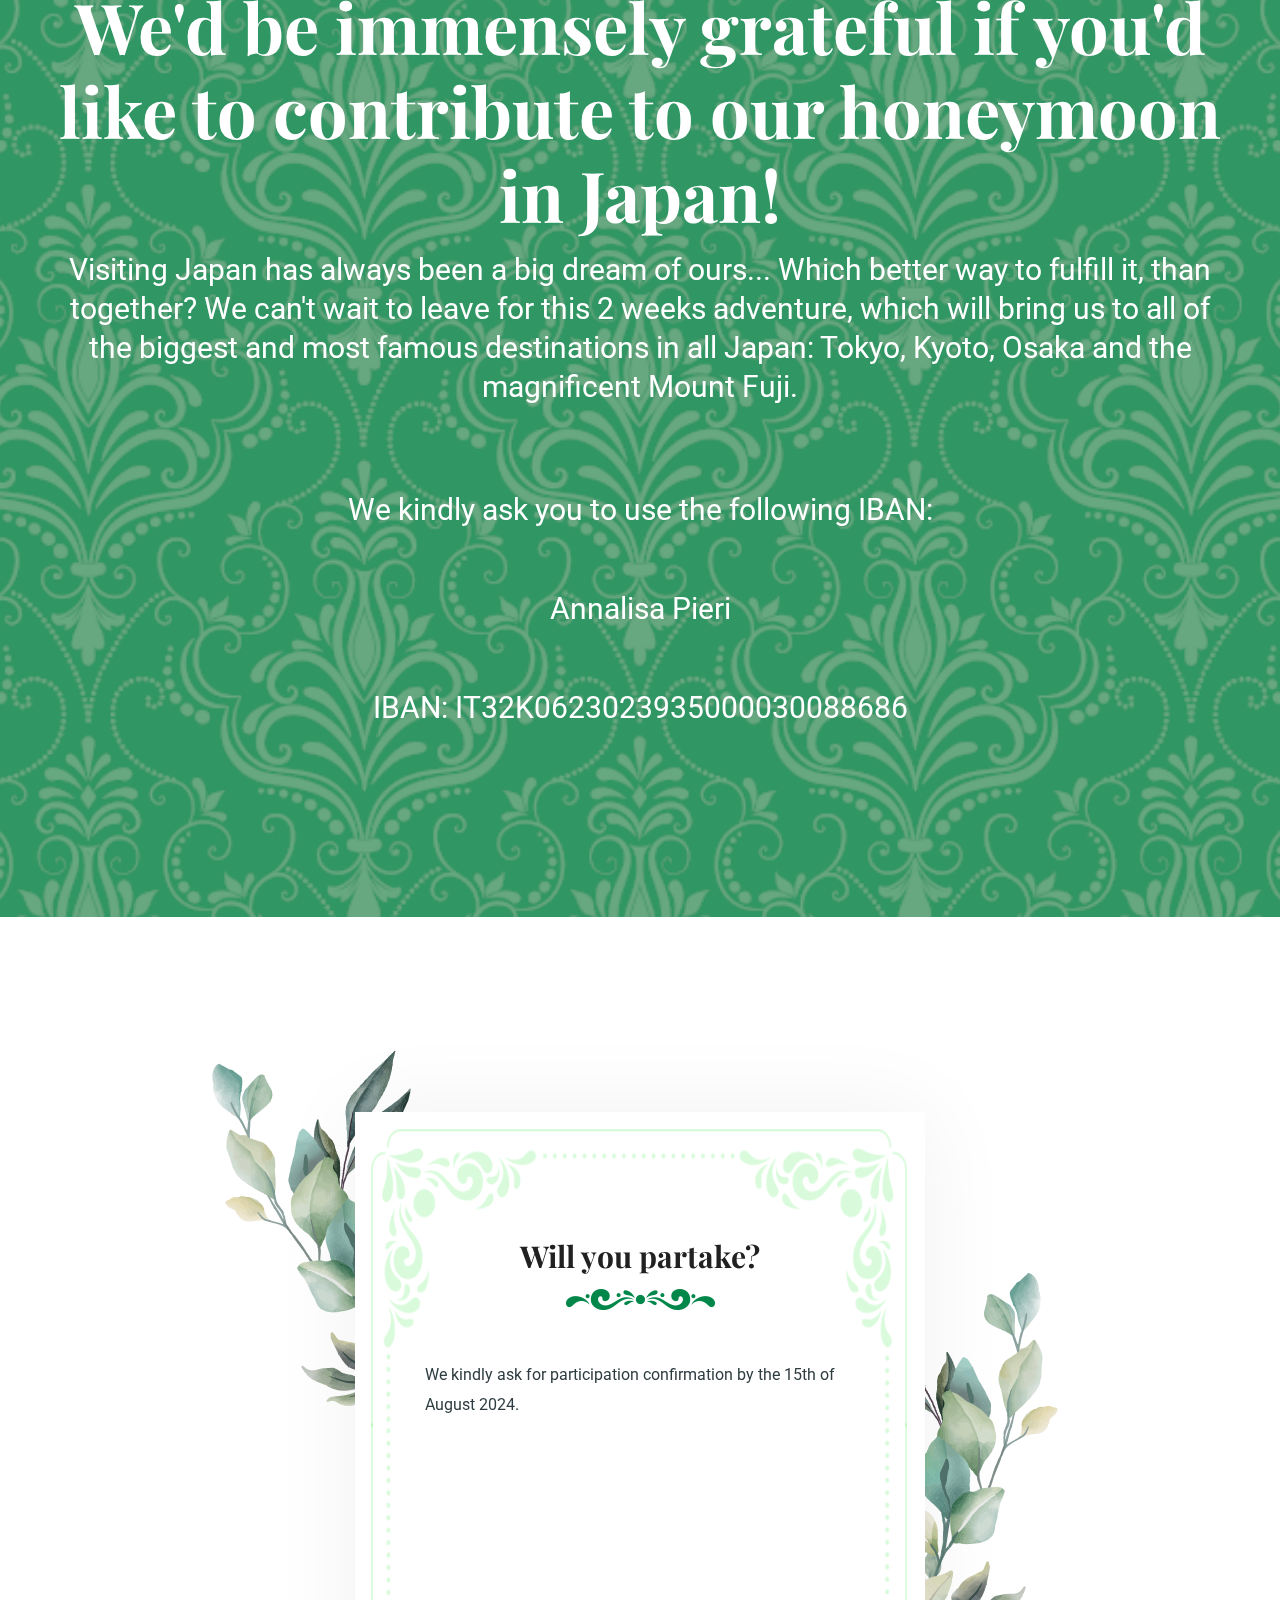
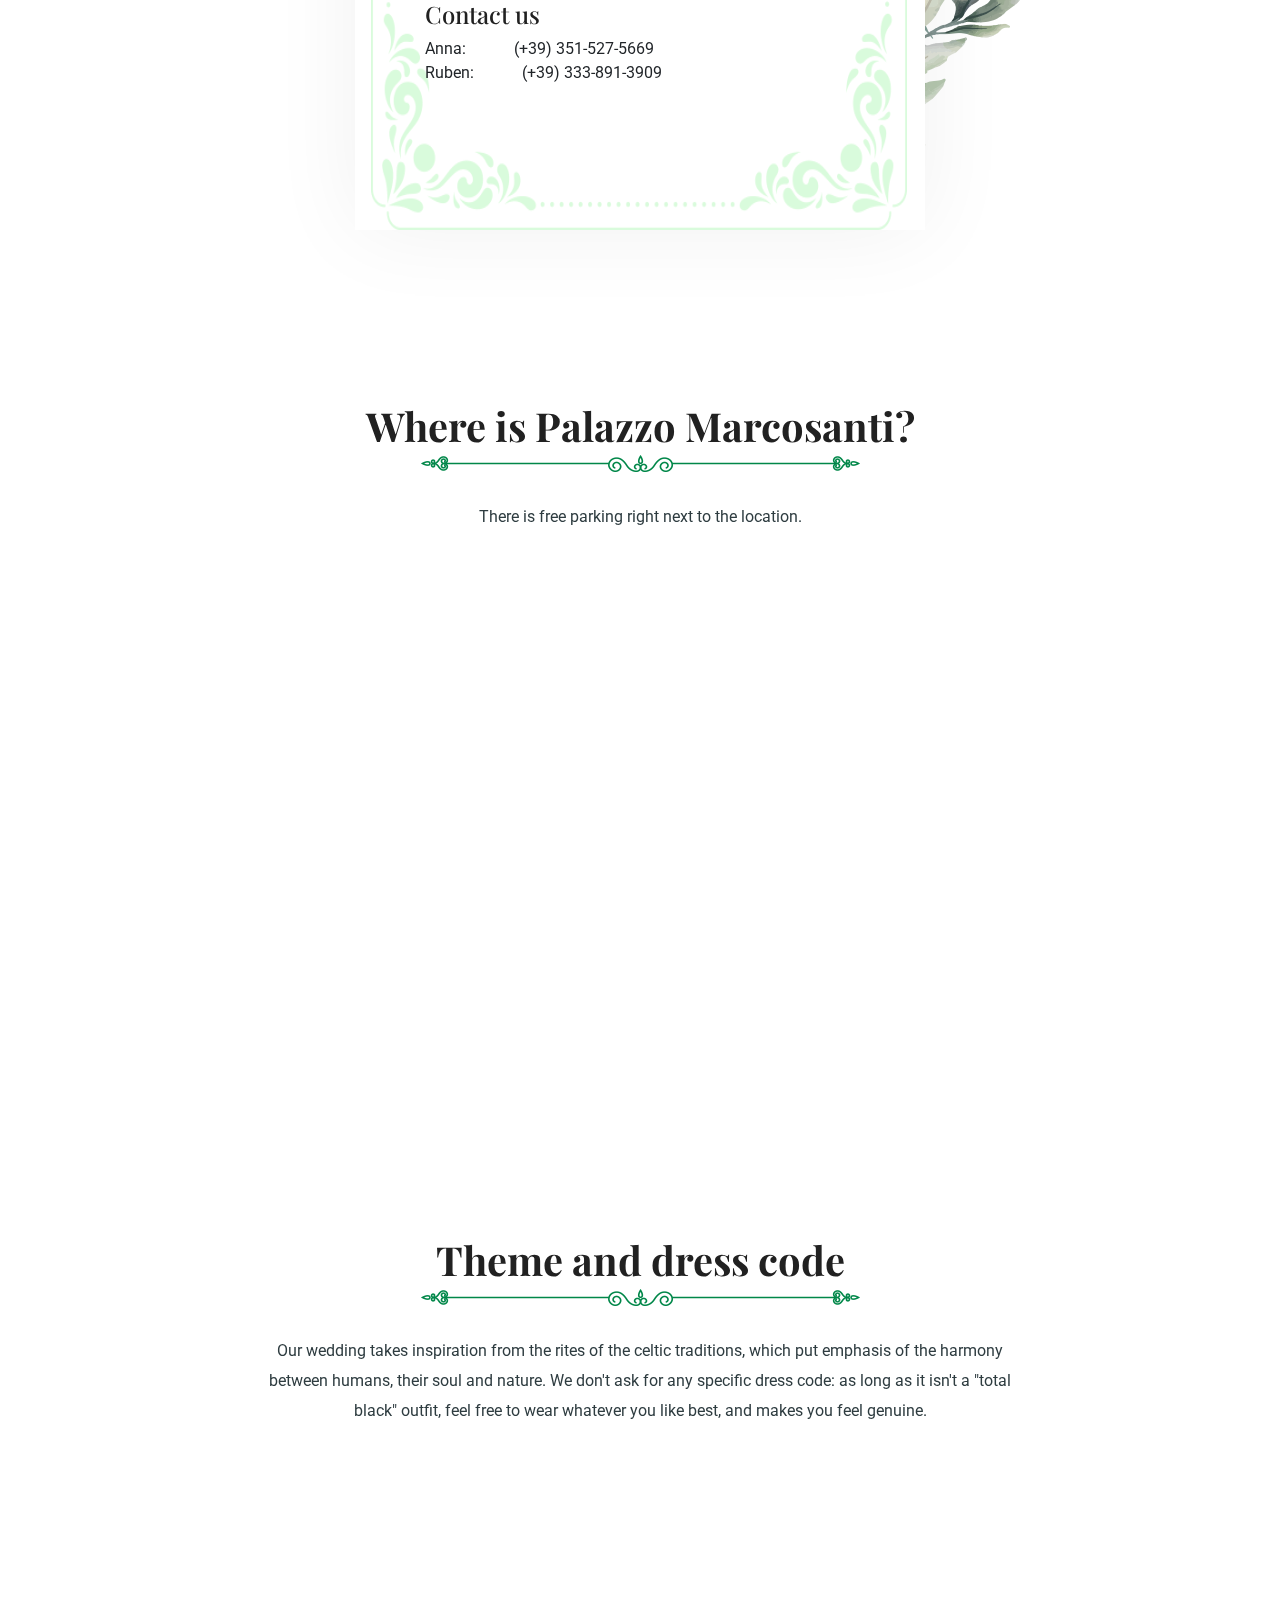
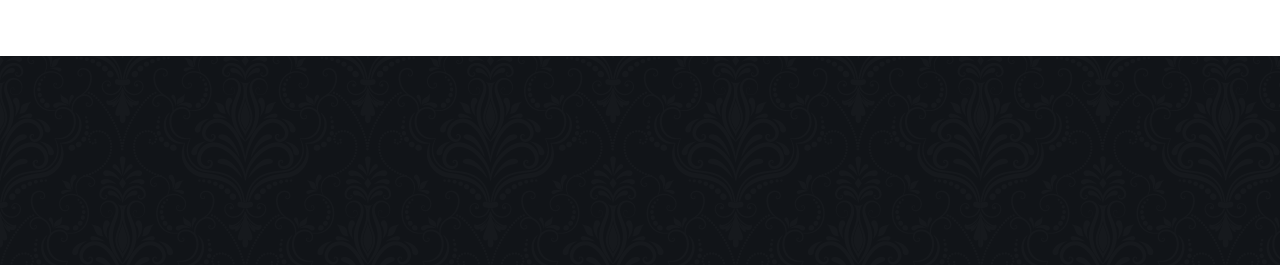
==== commit b34f55ff: "japan  adv" ====
--- a/index.html
+++ b/index.html
@@ -251,6 +251,8 @@
                     <div class="gift-caption text-center">
                         <h2 class="lang-it">Se voleste contribuire alle spese del nostro viaggio di nozze in Giappone, vi ringraziemmo di cuore!</h2>
                         <h2 class="lang-en">We'd be immensely grateful if you'd like to contribute to our honeymoon in Japan!</h2>
+                        <p class="lang-it">Visitare il Paese del Sol Levante è sempre stato un grande sogno per entrambi... Cosa c'è di meglio che realizzarlo insieme? Non vediamo l'ora partire per questa avventura, di 14 giorni, che porterà a visitare le principali mete giapponesi: Tokyo, Kyoto, Osaka e il meraviglioso Monte Fuji.</p>
+                        <p class="lang-en">Visiting Japan has always been a big dream of ours... Which better way to fulfill it, than together? We can't wait to leave for this 2 weeks adventure, which will bring us to all of the biggest and most famous destinations in all Japan: Tokyo, Kyoto, Osaka and the magnificent Mount Fuji.</p>
                         <br><p class="lang-it">Vi chiediamo cortesemente di utilizzare l'IBAN qui sotto:</p>
                         <p class="lang-en">We kindly ask you to use the following IBAN:</p>
                         <p>Annalisa Pieri</p>
--- a/assets/css/style.css
+++ b/assets/css/style.css
@@ -3370,25 +3370,28 @@
     top: 17px;
     left: 16px;
     width: 94%;
+    height: -webkit-fill-available;
     /* height: 839px */
 }
 
 @media only screen and (min-width: 992px) and (max-width: 1199px) {
     .contact-form .form-wrapper .shape-inner-flower .shpe2 {
         height: 94%;
+        height: -webkit-fill-available;
     }
 }
 
 @media only screen and (min-width: 768px) and (max-width: 991px) {
     .contact-form .form-wrapper .shape-inner-flower .shpe2 {
         height: 94%;
+        height: -webkit-fill-available;
     }
 }
 
 @media only screen and (min-width: 576px) and (max-width: 767px) {
     .contact-form .form-wrapper .shape-inner-flower .shpe2 {
         height: 94%;
-        width: 95%
+        width: 95%;
     }
 }
 
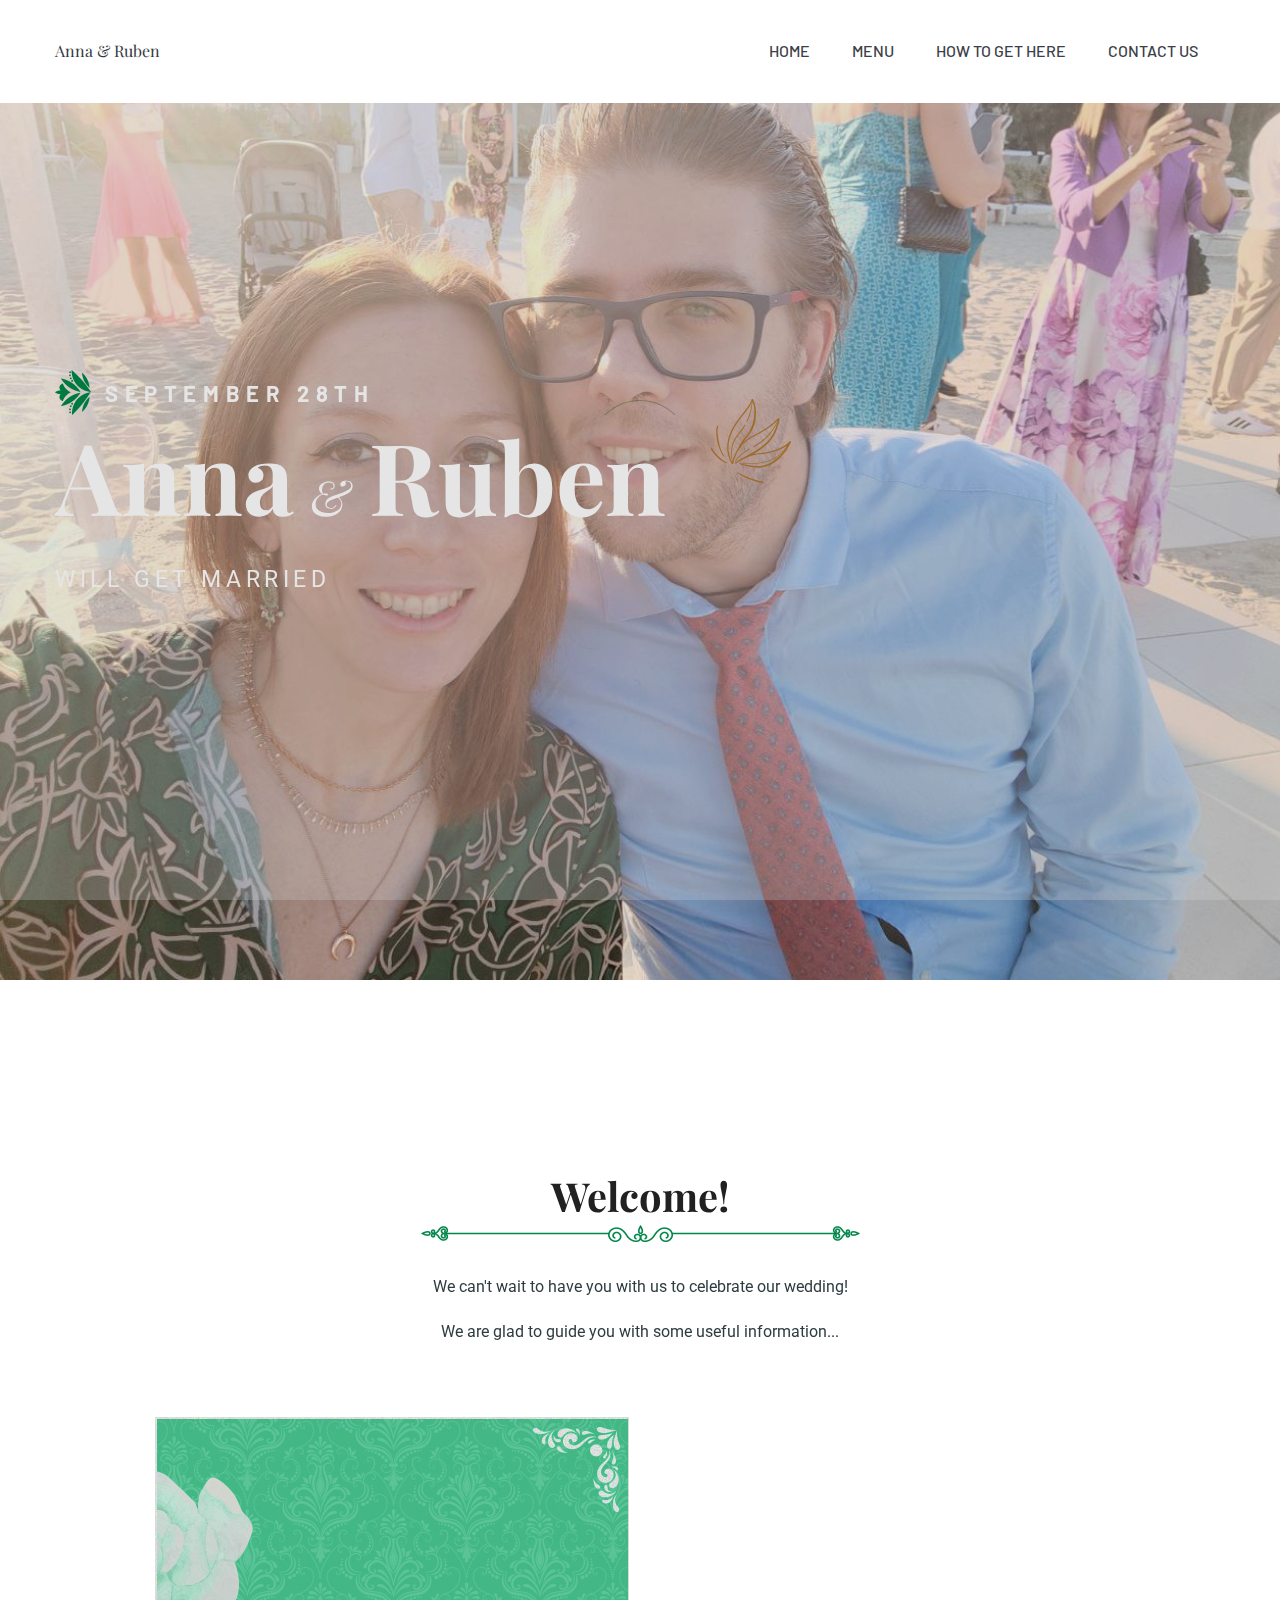
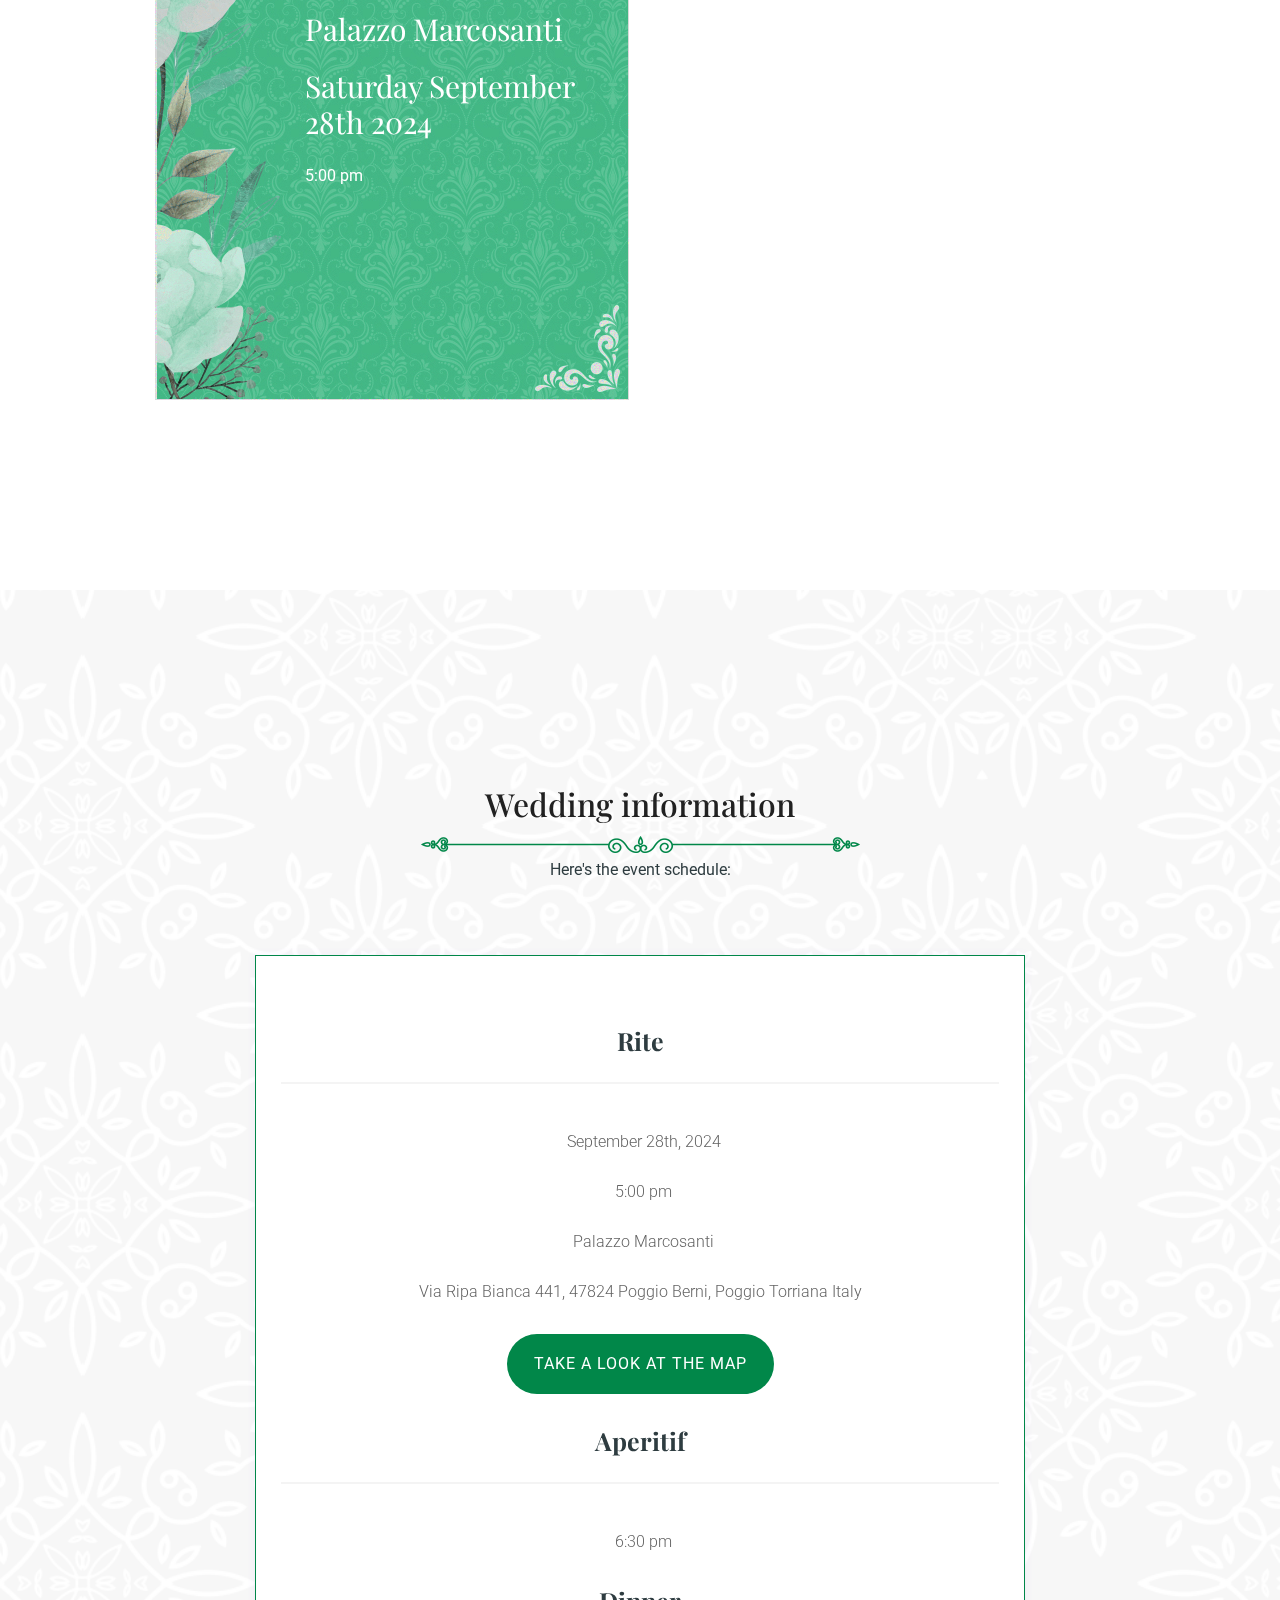
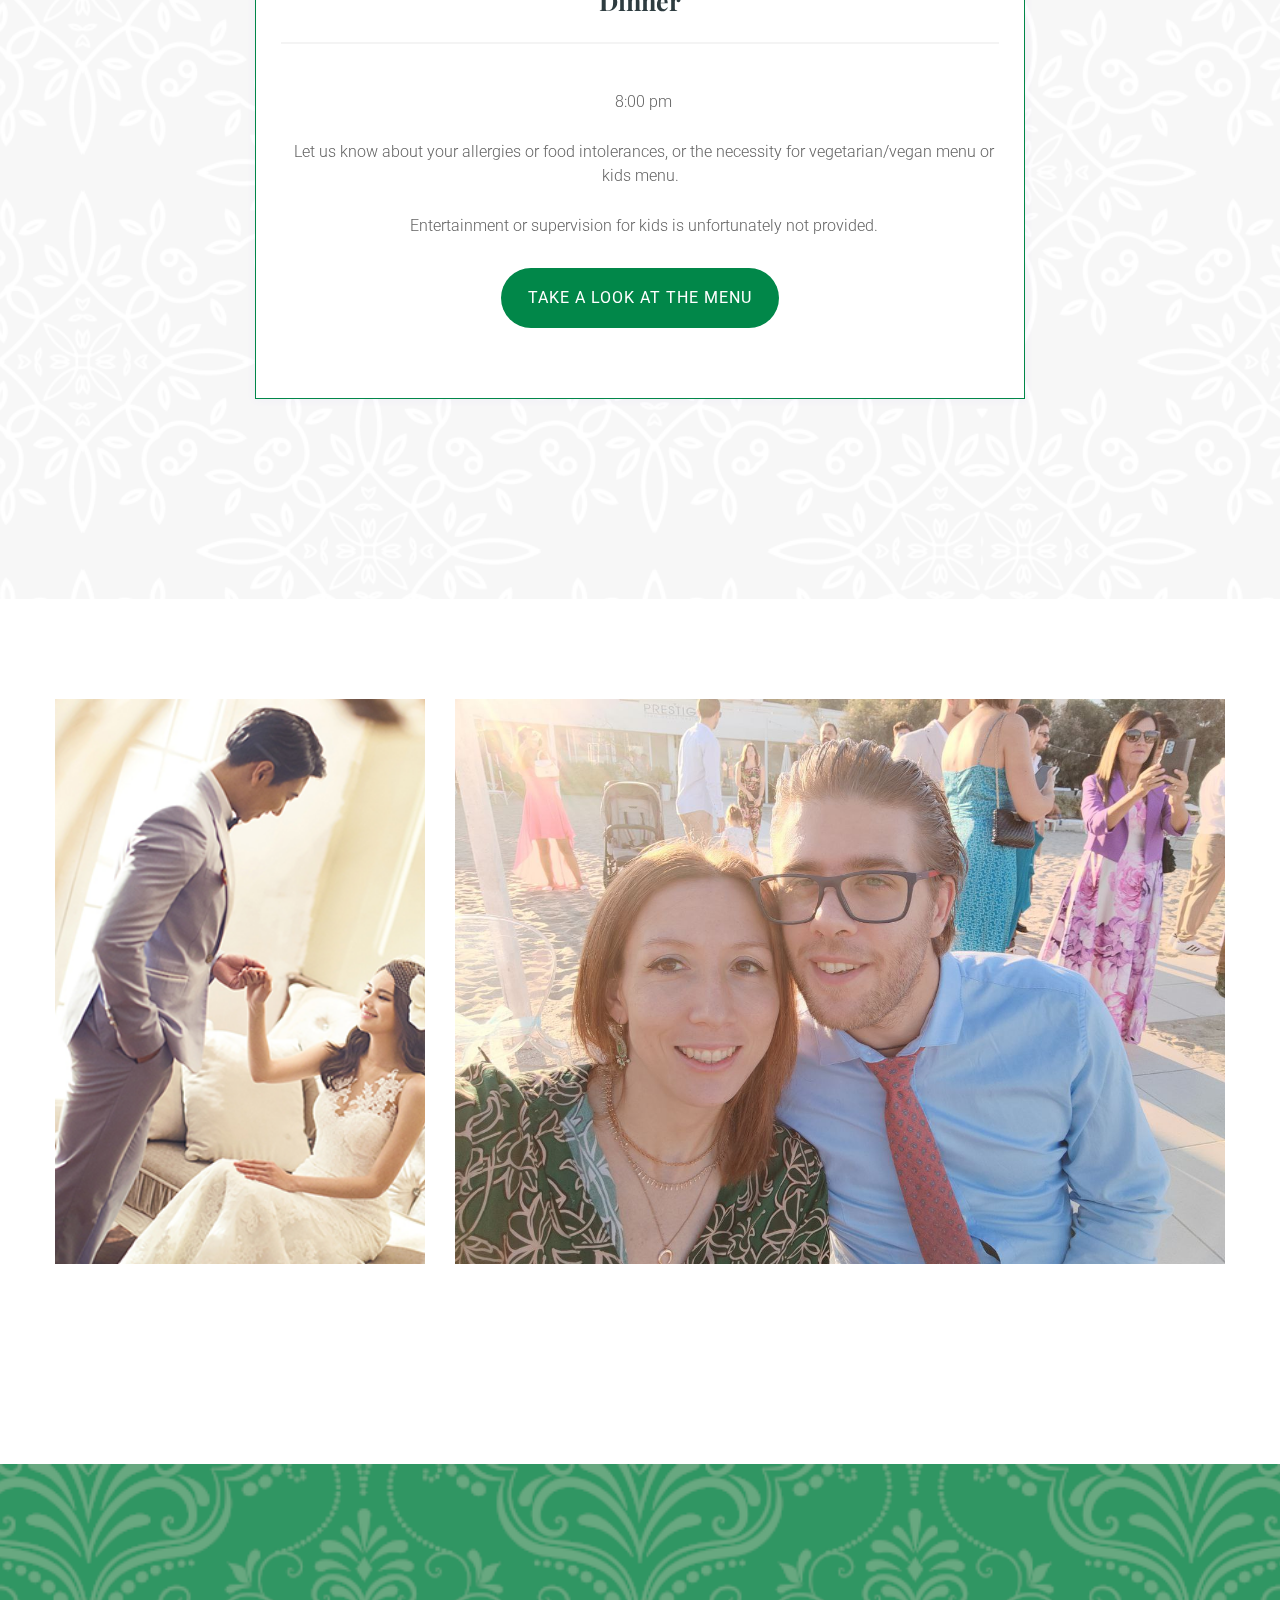
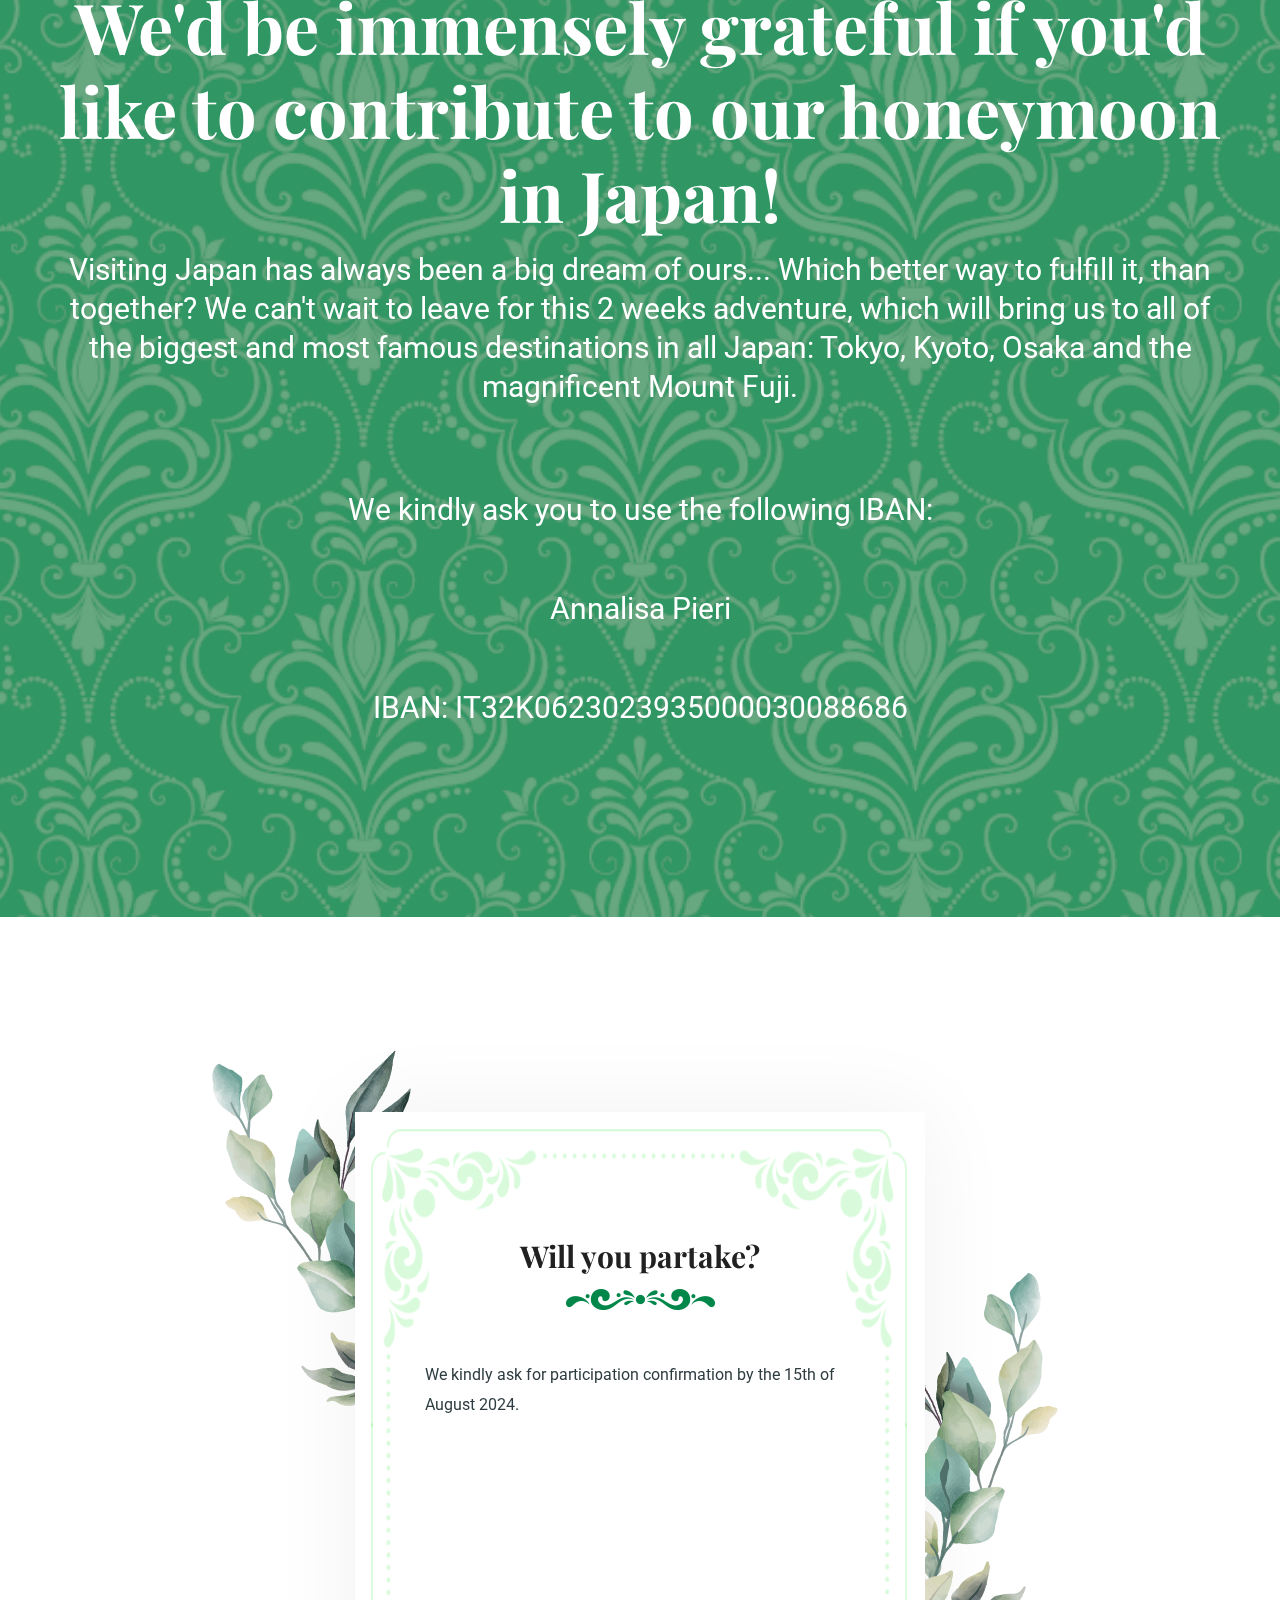
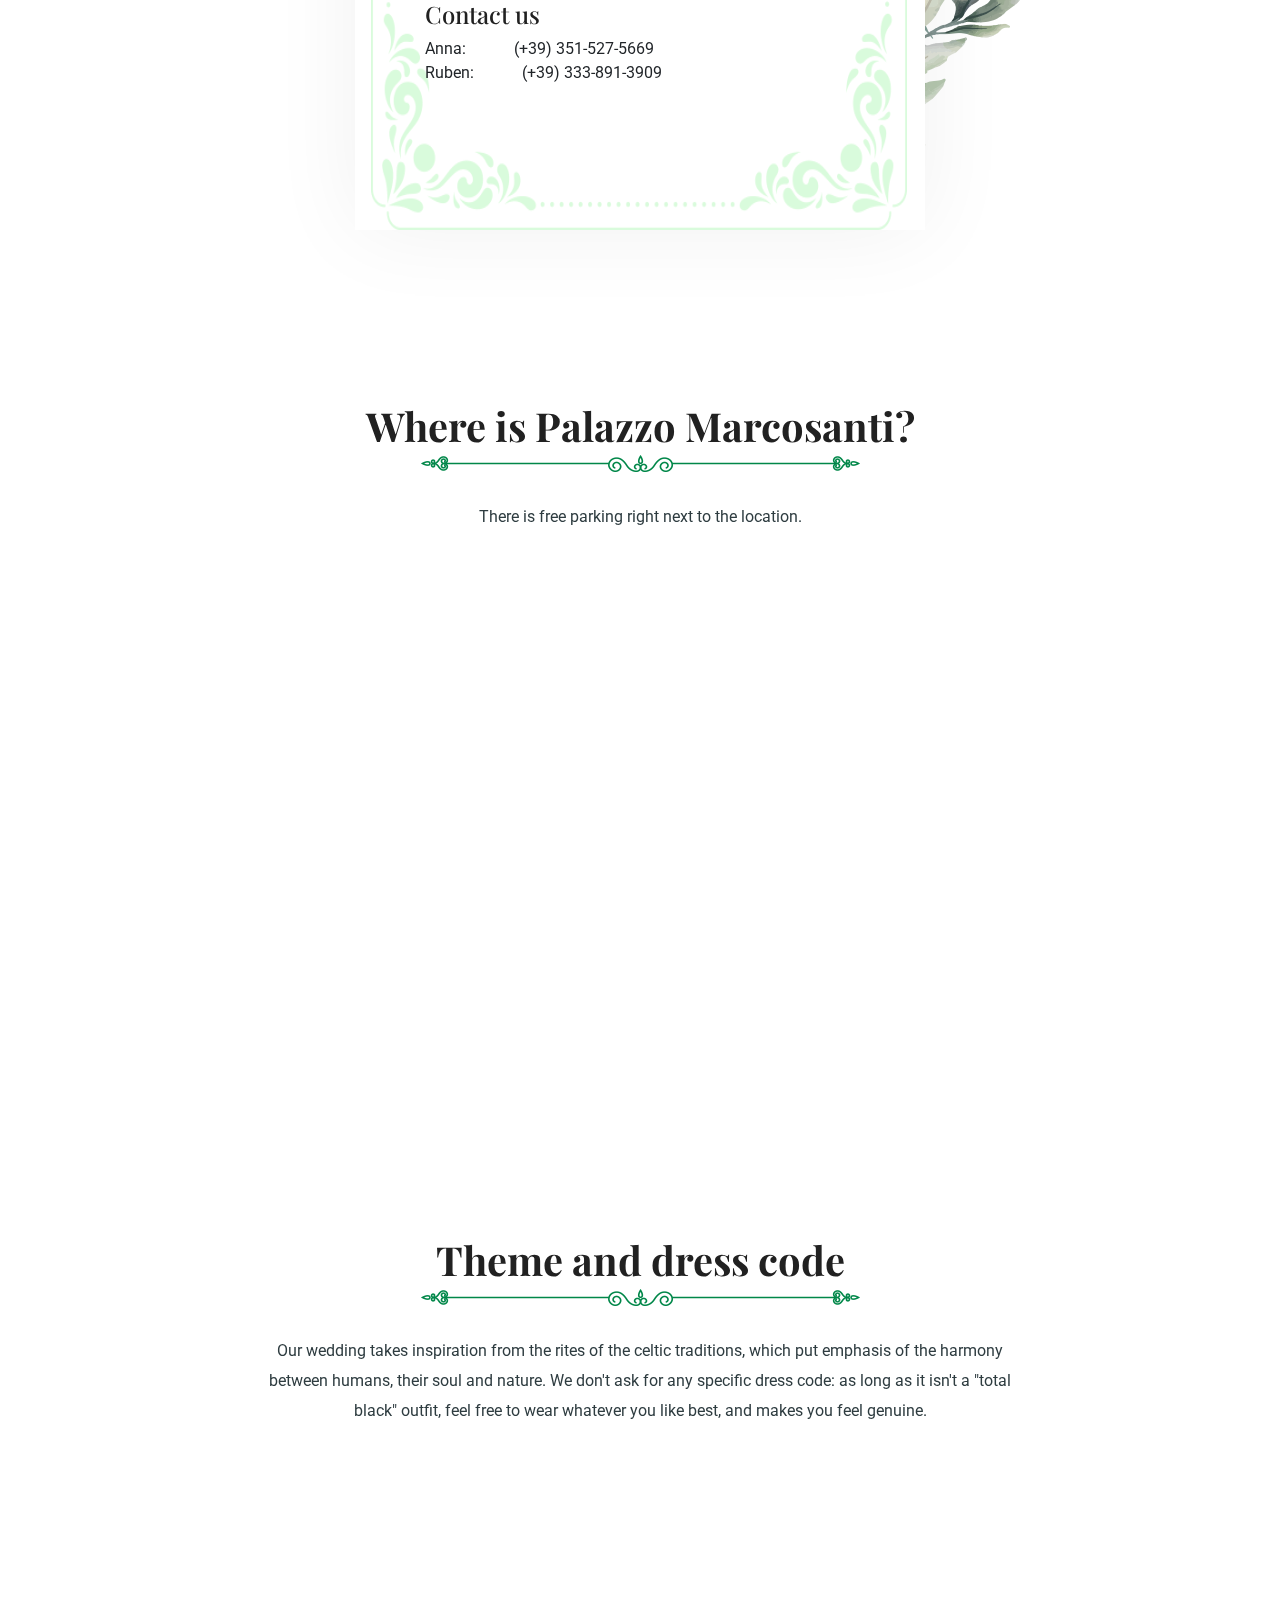
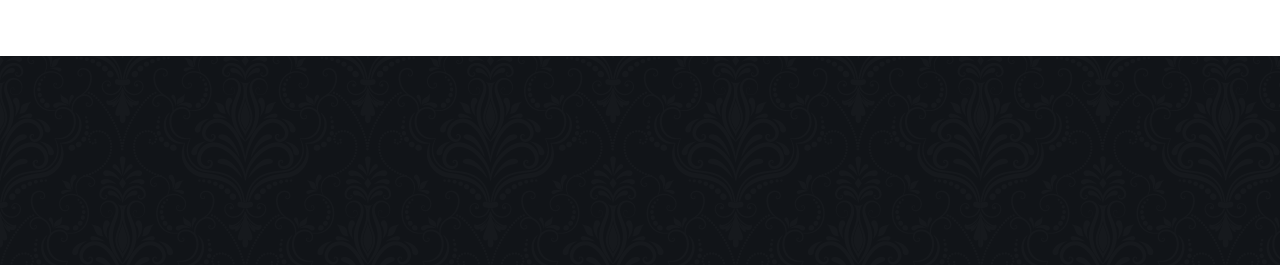
==== commit 6361a71d: "Update index.html" ====
--- a/index.html
+++ b/index.html
@@ -46,18 +46,21 @@
                         <!-- Logo -->
                         <div class="col-xl-2 col-lg-2">
                             <div class="logo">
-                                <a href="index.html"><span class="text-dark" style="font-family: 'Playfair Display',serif;">Anna & Ruben</span></a>
+                                <a class="lang-it" href="index.html?lang=it"><span class="text-dark" style="font-family: 'Playfair Display',serif;">Anna & Ruben</span></a>
+                                <a class="lang-en" href="index.html?lang=en"><span class="text-dark" style="font-family: 'Playfair Display',serif;">Anna & Ruben</span></a>
                             </div>
                         </div>
                         <div class="col-xl-10 col-lg-10 col-md-10">
-                            <!-- Main-menu -->
+                            <!-- Main-menu --> 
                             <div class="main-menu f-right d-none d-lg-block">
                                 <nav>                              
                                     <ul id="navigation">
-                                        <li><a href="index.html">Home</a></li>
-                                        <li><a href="menu.html">Menu</a></li>
-                                        <li class="lang-it"><a href="getting-there.html">Come arrivare</a></li>
-                                        <li class="lang-en"><a href="getting-there.html">How to get here</a></li>
+                                        <li class="lang-it"><a href="index.html?lang=it">Home</a></li>
+                                        <li class="lang-en"><a href="index.html?lang=en">Home</a></li>
+                                        <li class="lang-it"><a href="menu.html?lang=it">Menu</a></li>
+                                        <li class="lang-en"><a href="menu.html?lang=en">Menu</a></li>
+                                        <li class="lang-it"><a href="getting-there.html?lang=it">Come arrivare</a></li>
+                                        <li class="lang-en"><a href="getting-there.html?lang=en">How to get here</a></li>
                                         <li class="lang-it"><a href="#contact-us">Contattaci</a></li>
                                         <li class="lang-en"><a href="#contact-us">Contact us</a></li>
                                         <li><button onclick="setEnglish()" class="flag"><span class="fi fi-gb"></span></button></li>
@@ -214,8 +217,8 @@
                             </ul>
                         </div>
                         <div class="card-buttons mt-30">
-                            <a href="menu.html" class="btn card-btn1 lang-it"><i class="fas fa-utensils"></i> Guarda il menu</a>
-                            <a href="menu.html" class="btn card-btn1 lang-en"><i class="fas fa-utensils"></i> Take a look at the menu</a>
+                            <a href="menu.html?lang=it" class="btn card-btn1 lang-it"><i class="fas fa-utensils"></i> Guarda il menu</a>
+                            <a href="menu.html?lang=en" class="btn card-btn1 lang-en"><i class="fas fa-utensils"></i> Take a look at the menu</a>
                         </div>
                     </div>
                 </div>
@@ -249,7 +252,7 @@
             <div class="row">
                 <div class="col-12">
                     <div class="gift-caption text-center">
-                        <h2 class="lang-it">Se voleste contribuire alle spese del nostro viaggio di nozze in Giappone, vi ringraziemmo di cuore!</h2>
+                        <h2 class="lang-it">Se voleste contribuire alle spese del nostro viaggio di nozze in Giappone, vi ringrazieremmo di cuore!</h2>
                         <h2 class="lang-en">We'd be immensely grateful if you'd like to contribute to our honeymoon in Japan!</h2>
                         <p class="lang-it">Visitare il Paese del Sol Levante è sempre stato un grande sogno per entrambi... Cosa c'è di meglio che realizzarlo insieme? Non vediamo l'ora partire per questa avventura, di 14 giorni, che porterà a visitare le principali mete giapponesi: Tokyo, Kyoto, Osaka e il meraviglioso Monte Fuji.</p>
                         <p class="lang-en">Visiting Japan has always been a big dream of ours... Which better way to fulfill it, than together? We can't wait to leave for this 2 weeks adventure, which will bring us to all of the biggest and most famous destinations in all Japan: Tokyo, Kyoto, Osaka and the magnificent Mount Fuji.</p>
